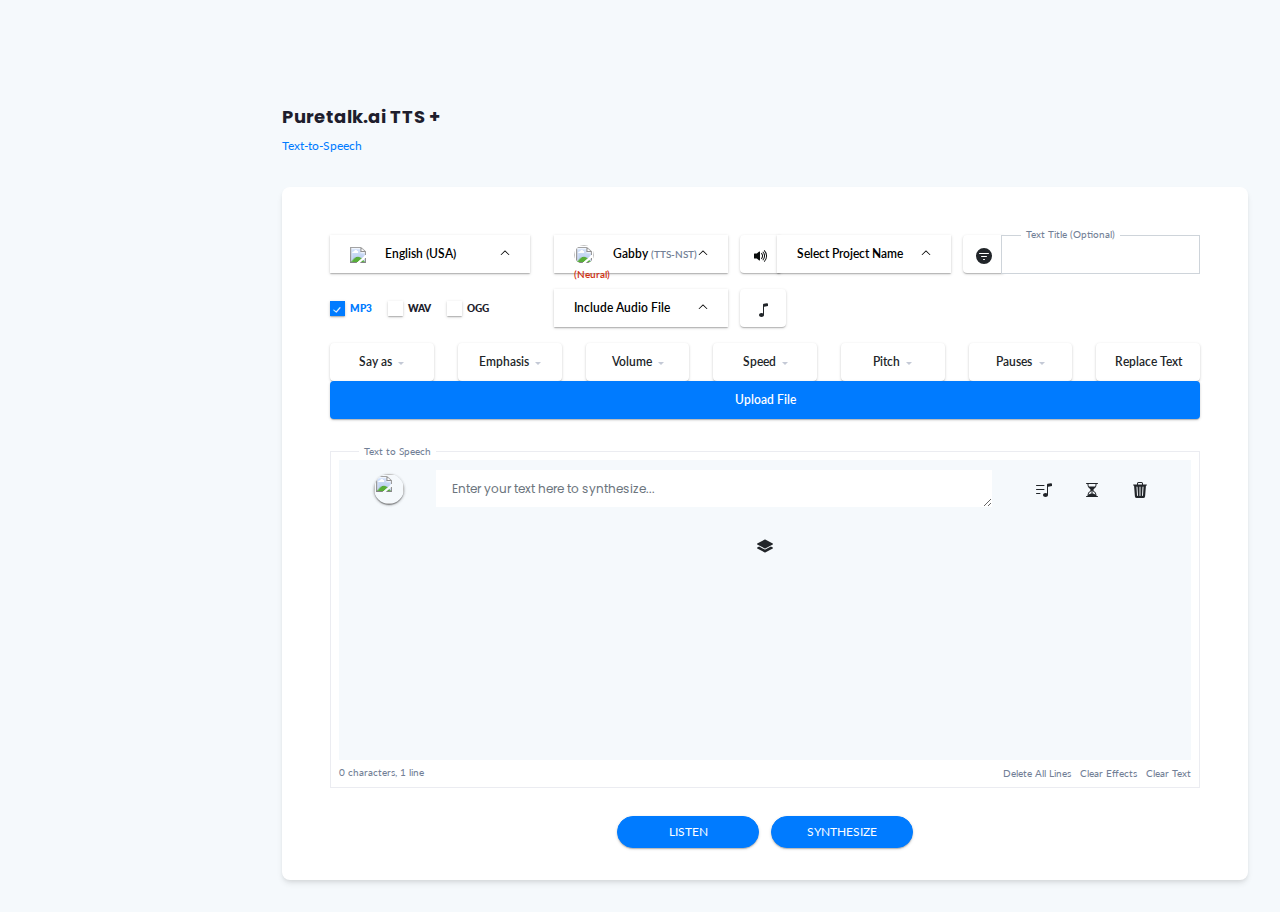
==== public/TTSPlus/index.html @ c362577d "initial" ====
<!DOCTYPE html>
<html lang="en">
<head>
    <!-- METADATA -->
    <meta charset="UTF-8">
    <meta name='viewport' content='width=device-width, initial-scale=1.0, user-scalable=0'>
    <meta content="" name="description">
    <meta content="" name="author">
    <meta name="keywords" content=""/>
    <!-- CSRF TOKEN -->
    <meta name="csrf-token" content="qUGKXiobaPxN3ucP9Ybz4y9eAMRK1Pyp4dkxKnBi">

    <!-- TITLE -->
    <title>TTS NST</title>

    <!--Favicon -->
    <link rel="icon" href="#" type="image/x-icon"/>

    <!-- Animate css -->
    <link rel="stylesheet" href="assets/css/animated.css">

    <!--Sidemenu css -->
    <link rel="stylesheet" href="assets/css/sidemenu.css">

    <!-- P-scroll bar css-->
    <link rel="stylesheet" href="assets/css/p-scrollbar.css">

    <!---Icons css-->
    <link href="#" rel="stylesheet"/>

    <!-- Style css -->
    <link rel="stylesheet" href="assets/css/scale-extreme.css">
    <link rel="stylesheet" href="assets/css/material.css">

    <!-- Data Table CSS -->
    <link rel="stylesheet" href="assets/css/datatables.min.css">

    <!-- Awselect CSS -->
    <link rel="stylesheet" href="assets/css/awselect.min.css">

    <!-- Sweet Alert CSS -->
    <link rel="stylesheet" href="assets/css/sweetalert2.min.css">

    <!-- Style css -->
    <link rel="stylesheet" href="assets/css/app.css">

    <!-- Simplebar css -->
    <link rel="stylesheet" href="assets/css/simplebar.css">

    <!-- Color Skin CSS -->
    <link rel="stylesheet" href="assets/css/color.css">

</head>

<body class="app sidebar-mini">

<!-- LOADER -->
<div id="global-loader">
    <img src="#" alt="loader">
</div>
<!-- END LOADER -->

<!-- PAGE -->
<div class="page">
    <div class="page-main">
        <!-- APP CONTENT -->
        <div class="app-content main-content">

            <div class="side-app">
                <!-- PAGE HEADER -->
                <div class="page-header mt-5-7">
                    <div class="page-leftheader">
                        <h4 class="page-title mb-0">Puretalk.ai TTS +</h4>
                        <ol class="breadcrumb mb-2">
                            <li class="breadcrumb-item active" aria-current="page"><a href="#"> Text-to-Speech</a></li>
                        </ol>
                    </div>
                </div>
                <!-- END PAGE HEADER -->
                <div class="row">
                    <div class="col-lg-12 col-md-12 col-xm-12">
                        <div class="card border-0">
                            <div class="card-body pt-7 pl-7 pr-7 pb-4" id="tts-body-minify">
                                <form id="synthesize-text-form" action="#"
                                      listen="#" method="POST"
                                      enctype="multipart/form-data">
                                    <input type="hidden" name="_token" value="qUGKXiobaPxN3ucP9Ybz4y9eAMRK1Pyp4dkxKnBi">
                                    <div class="row">
                                        <div class="col-md-3 col-sm-12">
                                            <div class="form-group">
                                                <select id="languages" name="language"
                                                        data-placeholder="Pick Your Language:"
                                                        data-callback="language_select">
                                                    <option value="en-US"
                                                            data-img="https://googlewavenet.berkine.space/img/flags/us.svg"
                                                            selected> English (USA)
                                                    </option>
                                                    <option value="fr-FR"
                                                            data-img="https://googlewavenet.berkine.space/img/flags/fr.svg">
                                                        French (France) Coming Soon
                                                    </option>
                                                    <option value="es-ES"
                                                            data-img="https://googlewavenet.berkine.space/img/flags/es.svg">
                                                        Spanish (Spain) Coming Soon
                                                    </option>

                                                </select>
                                            </div>
                                        </div>

                                        <div class="col-md-3 col-sm-12">
                                            <div class="row">
                                                <div class="col-md-10 col-sm-10 pr-0" id="voice-minify">
                                                    <div class="form-group">
                                                        <select id="voices" name="voice"
                                                                data-placeholder="Choose Your Voice:"
                                                                data-callback="voice_select">
                                                            <option value="en-US-Wavenet-C"
                                                                    id="en-US-Wavenet-C"
                                                                    data-img="https://googlewavenet.berkine.space/voices/gcp/avatars/1.jpg"
                                                                    data-id="en-US-Wavenet-C"
                                                                    data-lang="en-US"
                                                                    data-type="neural"
                                                                    data-gender="TTS-NST"
                                                                    data-voice="Gabby"
                                                                    data-url="https://googlewavenet.berkine.space/voices/gcp/caroline-nrl.mp3"

                                                                    selected data-class="">
                                                                Gabby
                                                            </option>
                                                            <!--<option value="sv-SE-Wavenet-D"
                                                                    id="sv-SE-Wavenet-D"
                                                                    data-img="https://googlewavenet.berkine.space/voices/gcp/avatars/7.jpg"
                                                                    data-id="sv-SE-Wavenet-D"
                                                                    data-lang="sv-SE"
                                                                    data-type="neural"
                                                                    data-gender="Female"
                                                                    data-voice="Raisa"
                                                                    data-url="https://googlewavenet.berkine.space/voices/gcp/raisa-nrl.mp3"

                                                                    data-class=" remove-voice ">
                                                                Raisa
                                                            </option> -->
                                                            <!--<option value="sv-SE-Wavenet-E"-->
                                                                  <!--  id="sv-SE-Wavenet-E" -->
                                                                <!--    data-img="https://googlewavenet.berkine.space/voices/gcp/avatars/16.jpg"
                                                                    data-id="sv-SE-Wavenet-E"
                                                                    data-lang="sv-SE"
                                                                    data-type="neural"
                                                                    data-gender="Male"
                                                                    data-voice="Markus"
                                                                    data-url="https://googlewavenet.berkine.space/voices/gcp/markus-nrl.mp3"

                                                                    data-class=" remove-voice "> -->
                                                              <!--  Markus
                                                            </option> -->

                                                        </select>
                                                    </div>
                                                </div>
                                                <div class="col-md-2 col-sm-2" id="preview-box">
                                                    <button class="btn btn-special create-project" type="button"
                                                            onclick="previewPlay(this)" src="" type="audio/mpeg"
                                                            id="preview" data-tippy-content="Preview Selected Voice">
                                                        <svg style="color: #0a0c0d !important;" xmlns="http://www.w3.org/2000/svg" width="16" height="16"
                                                             fill="currentColor" class="bi bi-volume-up-fill"
                                                             viewBox="0 0 16 16">
                                                            <path d="M11.536 14.01A8.473 8.473 0 0 0 14.026 8a8.473 8.473 0 0 0-2.49-6.01l-.708.707A7.476 7.476 0 0 1 13.025 8c0 2.071-.84 3.946-2.197 5.303l.708.707z"/>
                                                            <path d="M10.121 12.596A6.48 6.48 0 0 0 12.025 8a6.48 6.48 0 0 0-1.904-4.596l-.707.707A5.483 5.483 0 0 1 11.025 8a5.483 5.483 0 0 1-1.61 3.89l.706.706z"/>
                                                            <path d="M8.707 11.182A4.486 4.486 0 0 0 10.025 8a4.486 4.486 0 0 0-1.318-3.182L8 5.525A3.489 3.489 0 0 1 9.025 8 3.49 3.49 0 0 1 8 10.475l.707.707zM6.717 3.55A.5.5 0 0 1 7 4v8a.5.5 0 0 1-.812.39L3.825 10.5H1.5A.5.5 0 0 1 1 10V6a.5.5 0 0 1 .5-.5h2.325l2.363-1.89a.5.5 0 0 1 .529-.06z"/>
                                                        </svg>
                                                    </button>
                                                </div>
                                            </div>
                                        </div>

                                        <div class="col-md-3 col-sm-12">
                                            <div class="row">
                                                <div class="col-md-10 col-sm-10 pr-0" id="project-box">
                                                    <div class="form-group">
                                                        <select id="project" name="project"
                                                                data-placeholder="Select Project Name">
                                                            <option value="all"> All Projects</option>

                                                        </select>
                                                    </div>
                                                </div>
                                                <div class="col-md-2 col-sm-2" id="add-project-box">
                                                    <div class="dropdown">
                                                        <button class="btn btn-special create-project" type="button"
                                                                id="add-project"
                                                                data-tippy-content="Create New Project">
                                                            <svg xmlns="http://www.w3.org/2000/svg" width="16"
                                                                 height="16" fill="currentColor"
                                                                 class="bi bi-filter-circle-fill" viewBox="0 0 16 16">
                                                                <path d="M8 16A8 8 0 1 0 8 0a8 8 0 0 0 0 16zM3.5 5h9a.5.5 0 0 1 0 1h-9a.5.5 0 0 1 0-1zM5 8.5a.5.5 0 0 1 .5-.5h5a.5.5 0 0 1 0 1h-5a.5.5 0 0 1-.5-.5zm2 3a.5.5 0 0 1 .5-.5h1a.5.5 0 0 1 0 1h-1a.5.5 0 0 1-.5-.5z"/>
                                                            </svg>
                                                        </button>
                                                    </div>
                                                </div>
                                            </div>
                                        </div>

                                        <div class="col-md-3 col-sm-12">
                                            <div class="input-box mb-0" id="textarea-box">
                                                <input type="text" class="form-control" name="title" id="title">
                                                <label class="input-label">
                                                    <span class="input-label-content input-label-main">Text Title (Optional)</span>
                                                </label>
                                            </div>
                                        </div>
                                    </div>


                                    <div class="row mb-4">
                                        <div class="col-md-3 col-sm-12" id="audio-format-box">
                                            <div id="audio-format" role="radiogroup">
										<span id="mp3-format">
											<div class="radio-control">
												<input type="radio" name="format" class="input-control" id="mp3"
                                                       value="mp3" checked>
												<label for="mp3" class="label-control">MP3</label>
											</div>
										</span>
                                                <span id="wav-format">
											<div class="radio-control">
												<input type="radio" name="format" class="input-control" id="wav"
                                                       value="wav">
												<label for="wav" class="label-control" id="wav-label">WAV</label>
											</div>
										</span>
                                                <span id="ogg-format">
											<div class="radio-control">
												<input type="radio" name="format" class="input-control" id="ogg"
                                                       value="ogg">
												<label for="ogg" class="label-control" id="wav-label">OGG</label>
											</div>
										</span>
                                            </div>
                                        </div>
                                        <div class="col-md-3 col-sm-12">
                                            <div class="row">
                                                <div class="col-md-10 col-sm-10 pr-0" id="voice-minify">
                                                    <div class="form-group">
                                                        <select id="audio-file" data-placeholder="Include Audio File"
                                                                data-callback="audio_select">
                                                            <option value="add_audio_file">Add New Audio File</audio>
                                                            <option value="use_url">Use Direct URL Link</audio>

                                                        </select>
                                                    </div>
                                                </div>
                                                <div class="col-md-2 col-sm-2" id="preview-box">
                                                    <button class="btn btn-special create-project" type="button"
                                                            onclick="previewAudio(this)" src="" id="preview-audio"
                                                            data-tippy-content="Listen Selected Audio File">
                                                        <svg xmlns="http://www.w3.org/2000/svg" width="16" height="16"
                                                             fill="currentColor" class="bi bi-music-note"
                                                             viewBox="0 0 16 16">
                                                            <path d="M9 13c0 1.105-1.12 2-2.5 2S4 14.105 4 13s1.12-2 2.5-2 2.5.895 2.5 2z"/>
                                                            <path fill-rule="evenodd" d="M9 3v10H8V3h1z"/>
                                                            <path d="M8 2.82a1 1 0 0 1 .804-.98l3-.6A1 1 0 0 1 13 2.22V4L8 5V2.82z"/>
                                                        </svg>
                                                    </button>
                                                </div>
                                            </div>
                                        </div>
                                    </div>


                                    <div class="row mb-6">
                                        <div class="col-md col-sm-12 special-buttons">
                                            <div class="dropdown">
                                                <button class="btn btn-special dropdown-toggle" type="button" id="sayAs"
                                                        data-toggle="dropdown" aria-haspopup="true"
                                                        aria-expanded="false">
                                                    Say as
                                                </button>
                                                <div class="dropdown-menu" aria-labelledby="sayAs">
                                                    <button class="dropdown-item" type="button" id="">
                                                        Characters
                                                    </button>
                                                    <button class="dropdown-item" type="button" id="">
                                                        Spell Out
                                                    </button>
                                                    <button class="dropdown-item" type="button" id="">
                                                        Cardinal
                                                    </button>
                                                    <button class="dropdown-item" type="button" id="">
                                                        Ordinal
                                                    </button>
                                                    <button class="dropdown-item" type="button" id="">
                                                        Fraction
                                                    </button>
                                                    <button class="dropdown-item" type="button" id="">Unit
                                                    </button>
                                                    <button class="dropdown-item" type="button" id="">Time
                                                    </button>
                                                    <button class="dropdown-item" type="button" id="">Date
                                                    </button>
                                                    <button class="dropdown-item" type="button" id="">
                                                        Beep Out
                                                    </button>
                                                    <button class="dropdown-item" type="button" id="">
                                                        Telephone
                                                    </button>
                                                </div>
                                            </div>
                                        </div>
                                        <div class="col-md col-sm-12 special-buttons">
                                            <div class="dropdown">
                                                <button class="btn btn-special dropdown-toggle" type="button"
                                                        id="emphasis" data-toggle="dropdown" aria-haspopup="true"
                                                        aria-expanded="false">
                                                    Emphasis
                                                </button>
                                                <div class="dropdown-menu" aria-labelledby="emphasis">
                                                    <button class="dropdown-item" type="button" id="">
                                                        Reduced
                                                    </button>
                                                    <button class="dropdown-item" type="button" id="">
                                                        Moderate
                                                    </button>
                                                    <button class="dropdown-item" type="button" id="">
                                                        Strong
                                                    </button>
                                                </div>
                                            </div>
                                        </div>
                                        <div class="col-md col-sm-12 special-buttons">
                                            <div class="dropdown">
                                                <button class="btn btn-special dropdown-toggle" type="button"
                                                        id="volume" data-toggle="dropdown" aria-haspopup="true"
                                                        aria-expanded="false">
                                                    Volume
                                                </button>
                                                <div class="dropdown-menu" aria-labelledby="volume">
                                                    <button class="dropdown-item" type="button">
                                                        Silent
                                                    </button>
                                                    <button class="dropdown-item" type="button">
                                                        x-Soft
                                                    </button>
                                                    <button class="dropdown-item" type="button">Soft
                                                    </button>
                                                    <button class="dropdown-item" type="button">
                                                        Medium
                                                    </button>
                                                    <button class="dropdown-item" type="button">Loud
                                                    </button>
                                                    <button class="dropdown-item" type="button">
                                                        x-Loud
                                                    </button>
                                                </div>
                                            </div>
                                        </div>
                                        <div class="col-md col-sm-12 special-buttons">
                                            <div class="dropdown">
                                                <button class="btn btn-special dropdown-toggle" type="button" id="speed"
                                                        data-toggle="dropdown" aria-haspopup="true"
                                                        aria-expanded="false">
                                                    Speed
                                                </button>
                                                <div class="dropdown-menu" aria-labelledby="speed">
                                                    <button class="dropdown-item" type="button">
                                                        x-Slow
                                                    </button>
                                                    <button class="dropdown-item" type="button">Slow
                                                    </button>
                                                    <button class="dropdown-item" type="button">
                                                        Medium
                                                    </button>
                                                    <button class="dropdown-item" type="button">Fast
                                                    </button>
                                                    <button class="dropdown-item" type="button">
                                                        x-Fast
                                                    </button>
                                                </div>
                                            </div>
                                        </div>
                                        <div class="col-md col-sm-12 special-buttons">
                                            <div class="dropdown">
                                                <button class="btn btn-special dropdown-toggle" type="button" id="pitch"
                                                        data-toggle="dropdown" aria-haspopup="true"
                                                        aria-expanded="false">
                                                    Pitch
                                                </button>
                                                <div class="dropdown-menu" aria-labelledby="pitch">
                                                    <button class="dropdown-item" type="button">x-Low
                                                    </button>
                                                    <button class="dropdown-item" type="button">Low
                                                    </button>
                                                    <button class="dropdown-item" type="button">
                                                        Medium
                                                    </button>
                                                    <button class="dropdown-item" type="button">High
                                                    </button>
                                                    <button class="dropdown-item" type="button">
                                                        x-High
                                                    </button>
                                                </div>
                                            </div>
                                        </div>
                                        <div class="col-md col-sm-12 special-buttons">
                                            <div class="dropdown">
                                                <button class="btn btn-special dropdown-toggle" type="button" id="pause"
                                                        data-toggle="dropdown" aria-haspopup="true"
                                                        aria-expanded="false">
                                                    Pauses
                                                </button>
                                                <div class="dropdown-menu" aria-labelledby="pause">
                                                    <button class="dropdown-item" type="button">0
                                                        second
                                                    </button>
                                                    <button class="dropdown-item" type="button">1
                                                        second
                                                    </button>
                                                    <button class="dropdown-item" type="button">2
                                                        seconds
                                                    </button>
                                                    <button class="dropdown-item" type="button">3
                                                        seconds
                                                    </button>
                                                    <button class="dropdown-item" type="button">4
                                                        seconds
                                                    </button>
                                                    <button class="dropdown-item" type="button">5
                                                        seconds
                                                    </button>
                                                    <button class="dropdown-item" type="button">6
                                                        seconds
                                                    </button>
                                                    <button class="dropdown-item" type="button">7
                                                        seconds
                                                    </button>
                                                    <button class="dropdown-item" type="button">8
                                                        seconds
                                                    </button>
                                                    <button class="dropdown-item" type="button">9
                                                        seconds
                                                    </button>
                                                    <button class="dropdown-item" type="button">10
                                                        seconds
                                                    </button>
                                                    <button class="dropdown-item" type="button">
                                                        Paragraph
                                                    </button>
                                                    <button class="dropdown-item" type="button">
                                                        Sentence
                                                    </button>
                                                </div>
                                            </div>
                                        </div>
                                        <div class="col-md col-sm-12 special-buttons">
                                            <div class="dropdown">
                                                <button class="btn btn-special" type="button" id="null">Replace Text
                                                </button>
                                            </div>
                                        </div>
                                        <div class="col-md col-sm-12 special-buttons" id="upload-file">
                                            <div class="dropdown">
                                                <button class="btn btn-special" type="button" onclick="readFile();"
                                                        id="read-file">Upload File
                                                </button>
                                            </div>
                                        </div>
                                    </div>


                                    <div class="row">
                                        <div class="col-md-12">
                                            <div id="textarea-outer-box" class="p-2">
                                                <label class="input-label">
                                                    <span class="input-label-content input-label-main">Text to Speech</span>
                                                </label>
                                                <div id="textarea-container">
                                                    <div id="textarea-row-box">
                                                        <div class="textarea-row" id="maintextarea">
                                                            <div class="textarea-voice">
                                                                <div class="ml-1 mt-1 voicee">
                                                                    <img src="" id="ZZZOOOVVVIMG" data-tippy-content="">
                                                                </div>
                                                            </div>
                                                            <div class="textarea-text">
                                                                <textarea class="form-control textarea"
                                                                          name="textarea[]" id="ZZZOOOVVVZ"
                                                                          data-voice="" onkeyup="countCharacters();"
                                                                          onmousedown="mouseDown(this);" rows="1"
                                                                          placeholder="Enter your text here to synthesize..."
                                                                          maxlength="5000"></textarea>
                                                            </div>
                                                            <div class="textarea-actions">
                                                                <div class="textarea-buttons">
                                                                    <button class="btn buttons synthesizeText"
                                                                            id="ZZZOOOVVVL"
                                                                            onclick="listenRow(this); return false;"
                                                                            data-tippy-content="Listen Text">
                                                                        <svg xmlns="http://www.w3.org/2000/svg"
                                                                             width="16" height="16" fill="currentColor"
                                                                             class="bi bi-music-note-list"
                                                                             viewBox="0 0 16 16">
                                                                            <path d="M12 13c0 1.105-1.12 2-2.5 2S7 14.105 7 13s1.12-2 2.5-2 2.5.895 2.5 2z"/>
                                                                            <path fill-rule="evenodd"
                                                                                  d="M12 3v10h-1V3h1z"/>
                                                                            <path d="M11 2.82a1 1 0 0 1 .804-.98l3-.6A1 1 0 0 1 16 2.22V4l-5 1V2.82z"/>
                                                                            <path fill-rule="evenodd"
                                                                                  d="M0 11.5a.5.5 0 0 1 .5-.5H4a.5.5 0 0 1 0 1H.5a.5.5 0 0 1-.5-.5zm0-4A.5.5 0 0 1 .5 7H8a.5.5 0 0 1 0 1H.5a.5.5 0 0 1-.5-.5zm0-4A.5.5 0 0 1 .5 3H8a.5.5 0 0 1 0 1H.5a.5.5 0 0 1-.5-.5z"/>
                                                                        </svg>
                                                                    </button>
                                                                    <button class="btn buttons addPause" id="ZZZOOOVVVP"
                                                                            onclick="addPause(this); return false;"
                                                                            data-tippy-content="Add Pause After Text">
                                                                        <svg xmlns="http://www.w3.org/2000/svg"
                                                                             width="16" height="16" fill="currentColor"
                                                                             class="bi bi-hourglass-split"
                                                                             viewBox="0 0 16 16">
                                                                            <path d="M2.5 15a.5.5 0 1 1 0-1h1v-1a4.5 4.5 0 0 1 2.557-4.06c.29-.139.443-.377.443-.59v-.7c0-.213-.154-.451-.443-.59A4.5 4.5 0 0 1 3.5 3V2h-1a.5.5 0 0 1 0-1h11a.5.5 0 0 1 0 1h-1v1a4.5 4.5 0 0 1-2.557 4.06c-.29.139-.443.377-.443.59v.7c0 .213.154.451.443.59A4.5 4.5 0 0 1 12.5 13v1h1a.5.5 0 0 1 0 1h-11zm2-13v1c0 .537.12 1.045.337 1.5h6.326c.216-.455.337-.963.337-1.5V2h-7zm3 6.35c0 .701-.478 1.236-1.011 1.492A3.5 3.5 0 0 0 4.5 13s.866-1.299 3-1.48V8.35zm1 0v3.17c2.134.181 3 1.48 3 1.48a3.5 3.5 0 0 0-1.989-3.158C8.978 9.586 8.5 9.052 8.5 8.351z"/>
                                                                        </svg>
                                                                    </button>
                                                                    <button type="button" class="btn buttons deleteText"
                                                                            id="ZZZOOOVVVDEL"
                                                                            onclick="deleteRow(this); return false;"
                                                                            data-tippy-content="Delete This Text Block">
                                                                        <svg xmlns="http://www.w3.org/2000/svg"
                                                                             width="16" height="16" fill="currentColor"
                                                                             class="bi bi-trash3-fill"
                                                                             viewBox="0 0 16 16">
                                                                            <path d="M11 1.5v1h3.5a.5.5 0 0 1 0 1h-.538l-.853 10.66A2 2 0 0 1 11.115 16h-6.23a2 2 0 0 1-1.994-1.84L2.038 3.5H1.5a.5.5 0 0 1 0-1H5v-1A1.5 1.5 0 0 1 6.5 0h3A1.5 1.5 0 0 1 11 1.5Zm-5 0v1h4v-1a.5.5 0 0 0-.5-.5h-3a.5.5 0 0 0-.5.5ZM4.5 5.029l.5 8.5a.5.5 0 1 0 .998-.06l-.5-8.5a.5.5 0 1 0-.998.06Zm6.53-.528a.5.5 0 0 0-.528.47l-.5 8.5a.5.5 0 0 0 .998.058l.5-8.5a.5.5 0 0 0-.47-.528ZM8 4.5a.5.5 0 0 0-.5.5v8.5a.5.5 0 0 0 1 0V5a.5.5 0 0 0-.5-.5Z"/>
                                                                        </svg>
                                                                    </button>
                                                                </div>
                                                            </div>
                                                        </div>
                                                    </div>
                                                    <div class="textarea-add text-center mt-2">
                                                        <button class="btn" id="addTextRow"
                                                                data-tippy-content="Add New Text Block">
                                                            <!--                                                            <i class="fa-solid fa-layer-plus"></i>-->
                                                            <svg xmlns="http://www.w3.org/2000/svg" width="16"
                                                                 height="16" fill="currentColor"
                                                                 class="bi bi-layers-fill" viewBox="0 0 16 16">
                                                                <path d="M7.765 1.559a.5.5 0 0 1 .47 0l7.5 4a.5.5 0 0 1 0 .882l-7.5 4a.5.5 0 0 1-.47 0l-7.5-4a.5.5 0 0 1 0-.882l7.5-4z"/>
                                                                <path d="m2.125 8.567-1.86.992a.5.5 0 0 0 0 .882l7.5 4a.5.5 0 0 0 .47 0l7.5-4a.5.5 0 0 0 0-.882l-1.86-.992-5.17 2.756a1.5 1.5 0 0 1-1.41 0l-5.17-2.756z"/>
                                                            </svg>
                                                        </button>
                                                    </div>
                                                </div>
                                                <div id="textarea-settings">
                                                    <div class="character-counter">
                                                        <span id="">0 characters, 1 line</span>
                                                    </div>

                                                    <div class="clear-button">
                                                        <button type="button" id="delete-all-lines">Delete All Lines
                                                        </button>
                                                        <button type="button" id="clear-effects">Clear Effects</button>
                                                        <button type="button" id="clear-text">Clear Text</button>
                                                    </div>
                                                </div>
                                            </div>
                                        </div>
                                    </div>

                                    <div class="mt-5 text-center" id="waveform-box">
                                        <div class="row">
                                            <div class="col-sm-12">
                                                <div id="waveform"></div>
                                                <div id="wave-timeline"></div>
                                            </div>

                                            <div class="col-sm-12">
                                                <div id="controls" class="mt-4 mb-3">
                                                    <button id="backwardBtn" class="result-play result-play-sm mr-2"><i
                                                            class="fa fa-backward"></i></button>
                                                    <button id="playBtn" class="result-play result-play-sm mr-2"><i
                                                            class="fa fa-play"></i></button>
                                                    <button id="stopBtn" class="result-play result-play-sm mr-2"><i
                                                            class="fa fa-stop"></i></button>
                                                    <button id="forwardBtn" class="result-play result-play-sm mr-2"><i
                                                            class="fa fa-forward"></i></button>
                                                    <a id="downloadBtn" class="result-play result-play-sm" href=""
                                                       download><i class="fa fa-download"></i></a>
                                                </div>
                                            </div>
                                        </div>
                                    </div>

                                    <div class="card-footer border-0 text-center mt-3">
                                        <span id="processing"><img
                                                src="https://googlewavenet.berkine.space/img/svgs/processing.svg"
                                                alt=""></span>
                                        <button type="button" class="btn btn-primary main-action-button mr-2"
                                                id="">Listen
                                        </button>
                                        <button type="button" class="btn btn-primary main-action-button"
                                                id="">Synthesize
                                        </button>
                                    </div>

                                </form>

                            </div>
                        </div>
                    </div>
                </div>
            </div>


        </div>
    </div>
    <!-- END APP CONTENT -->
</div>
</div><!-- END PAGE -->

<!-- Jquery js-->
<script src="assets/js/jquery-3.6.0.min.js"></script>


<!-- Bootstrap4 js-->
<script src="https://googlewavenet.berkine.space/plugins/bootstrap/popper.min.js"></script>
<script src="assets/js/bootstrap.min.js"></script>


<!--Sidemenu js-->
<script src="assets/js/sidemenu.js"></script>


<!-- P-scroll js-->
<script src="assets/js/p-scrollbar.js"></script>
<script src="assets/js/p-scroll.js"></script>


<!-- Green Audio Players JS -->
<!--<script src="assets/js/green-audio-player.js"></script>-->
<!--<script src="assets/js/audio-player.js"></script>-->
<script src="assets/js/wavesurfer.min.js"></script>
<script src="assets/js/wavesurfer.cursor.min.js"></script>
<script src="assets/js/wavesurfer.timeline.min.js"></script>


<!-- Data Tables JS -->
<script src="assets/js/datatables.min.js"></script>


<!-- Awselect JS -->
<script src="assets/js/awselect-custom.js"></script>
<script src="assets/js/sweetalert2.all.min.js"></script>
<script src="assets/js/dashboard.js"></script>
<script src="assets/js/awselect.js"></script>
<script type="text/javascript">
    $(function () {

        "use strict";

        function format(d) {
            // `d` is the original data object for the row
            return '<div class="slider">' +
                '<table class="details-table">' +
                '<tr>' +
                '<td class="details-title" width="10%">Title:</td>' +
                '<td>' + ((d.title == null) ? '' : d.title) + '</td>' +
                '</tr>' +
                '<tr>' +
                '<td class="details-title" width="10%">Text Clean:</td>' +
                '<td>' + d.text + '</td>' +
                '</tr>' +
                '<tr>' +
                '<td class="details-title" width="10%">Text Raw:</td>' +
                '<td>' + d.text_raw + '</td>' +
                '</tr>' +
                '<tr>' +
                '<td class="details-result" width="10%">Synthesized Result:</td>' +
                '<td><audio controls preload="none">' +
                '<source src="' + d.result + '" type="' + d.audio_type + '">' +
                '</audio></td>' +
                '</tr>' +
                '</table>' +
                '</div>';
        }


        // INITILIZE DATATABLE
        var table = $('#resultTable').DataTable({
            "lengthMenu": [[25, 50, 100, -1], [25, 50, 100, "All"]],
            responsive: {
                details: {type: 'column'}
            },
            colReorder: true,
            language: {
                "emptyTable": "<div><img id='no-results-img' src='#'><br>No synthesized text results yet</div>",
                search: "<i class='fa fa-search search-icon'></i>",
                lengthMenu: '_MENU_ ',
                paginate: {
                    first: '<i class="fa fa-angle-double-left"></i>',
                    last: '<i class="fa fa-angle-double-right"></i>',
                    previous: '<i class="fa fa-angle-left"></i>',
                    next: '<i class="fa fa-angle-right"></i>'
                }
            },
            pagingType: 'full_numbers',
            processing: true,
            serverSide: true,
            ajax: "https://googlewavenet.berkine.space/user/tts",
            columns: [{
                "className": 'details-control',
                "orderable": false,
                "searchable": false,
                "data": null,
                "defaultContent": ''
            },
                {
                    data: 'created-on',
                    name: 'created-on',
                    orderable: true,
                    searchable: true
                },
                {
                    data: 'custom-language',
                    name: 'custom-language',
                    orderable: true,
                    searchable: true
                },
                {
                    data: 'voice',
                    name: 'voice',
                    orderable: true,
                    searchable: true
                },
                {
                    data: 'gender',
                    name: 'gender',
                    orderable: true,
                    searchable: true
                },
                {
                    data: 'custom-voice-type',
                    name: 'custom-voice-type',
                    orderable: true,
                    searchable: true
                },
                {
                    data: 'single',
                    name: 'single',
                    orderable: true,
                    searchable: true
                },
                {
                    data: 'download',
                    name: 'download',
                    orderable: true,
                    searchable: true
                },
                {
                    data: 'result_ext',
                    name: 'result_ext',
                    orderable: true,
                    searchable: true
                },
                {
                    data: 'characters',
                    name: 'characters',
                    orderable: true,
                    searchable: true
                },
                {
                    data: 'project',
                    name: 'project',
                    orderable: true,
                    searchable: true
                },
                {
                    data: 'actions',
                    name: 'actions',
                    orderable: false,
                    searchable: false
                },
            ]
        });


        $('#resultTable tbody').on('click', 'td.details-control', function () {
            var tr = $(this).closest('tr');
            var row = table.row(tr);

            if (row.child.isShown()) {
                // This row is already open - close it
                $('div.slider', row.child()).slideUp(function () {
                    row.child.hide();
                    tr.removeClass('shown');
                });
            } else {
                // Open this row
                row.child(format(row.data()), 'no-padding').show();
                tr.addClass('shown');

                $('div.slider', row.child()).slideDown();
            }
        });


        let user_voice = "en-US-Wavenet-C";
        voice_select(user_voice);


        // CREATE NEW PROJECT
        $(document).on('click', '#add-project', function (e) {

            e.preventDefault();

            Swal.fire({
                title: 'Create New Project',
                showCancelButton: true,
                confirmButtonText: 'Create',
                reverseButtons: true,
                closeOnCancel: true,
                input: 'text',
            }).then((result) => {
                if (result.value) {
                    var formData = new FormData();
                    formData.append("new-project", result.value);
                    $.ajax({
                        headers: {'X-CSRF-TOKEN': $('meta[name="csrf-token"]').attr('content')},
                        method: 'post',
                        url: 'project',
                        data: formData,
                        processData: false,
                        contentType: false,
                        success: function (data) {
                            if (data['status'] == 'success') {
                                Swal.fire('Project Created', 'New project has been successfully created', 'success');
                                location.reload();
                            } else {
                                Swal.fire('Project Creation Error', data['message'], 'error');
                            }
                        },
                        error: function (data) {
                            Swal.fire({type: 'error', title: 'Oops...', text: 'Something went wrong!'})
                        }
                    })
                } else if (result.dismiss !== Swal.DismissReason.cancel) {
                    Swal.fire('No Project Name Entered', 'Make sure to provide a new project name before creating', 'error')
                }
            })
        });


        // DELETE SYNTHESIZE RESULT
        $(document).on('click', '.deleteResultButton', function (e) {

            e.preventDefault();

            Swal.fire({
                title: 'Confirm Result Deletion',
                text: 'It will permanently delete this synthesize result',
                icon: 'warning',
                showCancelButton: true,
                confirmButtonText: 'Delete',
                reverseButtons: true,
            }).then((result) => {
                if (result.isConfirmed) {
                    var formData = new FormData();
                    formData.append("id", $(this).attr('id'));
                    $.ajax({
                        headers: {'X-CSRF-TOKEN': $('meta[name="csrf-token"]').attr('content')},
                        method: 'post',
                        url: 'tts/delete',
                        data: formData,
                        processData: false,
                        contentType: false,
                        success: function (data) {
                            if (data == 'success') {
                                Swal.fire('Result Deleted', 'Synthesize result has been successfully deleted', 'success');
                                $("#resultTable").DataTable().ajax.reload();
                            } else {
                                Swal.fire('Delete Failed', 'There was an error while deleting this result', 'error');
                            }
                        },
                        error: function (data) {
                            Swal.fire({type: 'error', title: 'Oops...', text: 'Something went wrong!'})
                        }
                    })
                }
            })
        });

    });
</script>

<!-- Simplebar JS -->
<script src="assets/js/simplebar.min.js"></script>


<!-- Flash JS -->
<script src="assets/js/flash.min.js"></script>


<!-- Tippy css -->
<script src="https://googlewavenet.berkine.space/plugins/tippy/popper.min.js"></script>
<!--<script src="assets/js/popper.min.js"></script>-->
<script src="assets/js/tippy-bundle.umd.min.js"></script>


<!-- Custom js-->
<script src="assets/js/custom.js"></script>


</body>
</html>
---- public/TTSPlus/assets/css/animated.css ----
@charset "UTF-8";


.animated {
    -webkit-animation-duration: .3s;
    animation-duration: .3s;
    -webkit-animation-fill-mode: both;
    animation-fill-mode: both
}

.animated.infinite {
    -webkit-animation-iteration-count: infinite;
    animation-iteration-count: infinite
}

.animated.hinge {
    -webkit-animation-duration: 2s;
    animation-duration: 2s
}

.animated.bounceIn,
.animated.bounceOut,
.animated.flipOutX,
.animated.flipOutY {
    -webkit-animation-duration: .75s;
    animation-duration: .75s
}

@-webkit-keyframes bounce {

    20%,
    53%,
    80%,
    from,
    to {
        -webkit-animation-timing-function: cubic-bezier(0.215, .61, .355, 1);
        animation-timing-function: cubic-bezier(0.215, .61, .355, 1);
        -webkit-transform: translate3d(0, 0, 0);
        transform: translate3d(0, 0, 0)
    }

    40%,
    43% {
        -webkit-animation-timing-function: cubic-bezier(0.755, .050, .855, .060);
        animation-timing-function: cubic-bezier(0.755, .050, .855, .060);
        -webkit-transform: translate3d(0, -30px, 0);
        transform: translate3d(0, -30px, 0)
    }

    70% {
        -webkit-animation-timing-function: cubic-bezier(0.755, .050, .855, .060);
        animation-timing-function: cubic-bezier(0.755, .050, .855, .060);
        -webkit-transform: translate3d(0, -15px, 0);
        transform: translate3d(0, -15px, 0)
    }

    90% {
        -webkit-transform: translate3d(0, -4px, 0);
        transform: translate3d(0, -4px, 0)
    }
}

@keyframes bounce {

    20%,
    53%,
    80%,
    from,
    to {
        -webkit-animation-timing-function: cubic-bezier(0.215, .61, .355, 1);
        animation-timing-function: cubic-bezier(0.215, .61, .355, 1);
        -webkit-transform: translate3d(0, 0, 0);
        transform: translate3d(0, 0, 0)
    }

    40%,
    43% {
        -webkit-animation-timing-function: cubic-bezier(0.755, .050, .855, .060);
        animation-timing-function: cubic-bezier(0.755, .050, .855, .060);
        -webkit-transform: translate3d(0, -30px, 0);
        transform: translate3d(0, -30px, 0)
    }

    70% {
        -webkit-animation-timing-function: cubic-bezier(0.755, .050, .855, .060);
        animation-timing-function: cubic-bezier(0.755, .050, .855, .060);
        -webkit-transform: translate3d(0, -15px, 0);
        transform: translate3d(0, -15px, 0)
    }

    90% {
        -webkit-transform: translate3d(0, -4px, 0);
        transform: translate3d(0, -4px, 0)
    }
}

.bounce {
    -webkit-animation-name: bounce;
    animation-name: bounce;
    -webkit-transform-origin: center bottom;
    transform-origin: center bottom
}

@-webkit-keyframes flash {

    50%,
    from,
    to {
        opacity: 1
    }

    25%,
    75% {
        opacity: 0
    }
}

@keyframes flash {

    50%,
    from,
    to {
        opacity: 1
    }

    25%,
    75% {
        opacity: 0
    }
}

.flash {
    -webkit-animation-name: flash;
    animation-name: flash
}


@-webkit-keyframes rubberBand {
    from {
        -webkit-transform: scale3d(1, 1, 1);
        transform: scale3d(1, 1, 1)
    }

    30% {
        -webkit-transform: scale3d(1.25, .75, 1);
        transform: scale3d(1.25, .75, 1)
    }

    40% {
        -webkit-transform: scale3d(0.75, 1.25, 1);
        transform: scale3d(0.75, 1.25, 1)
    }

    50% {
        -webkit-transform: scale3d(1.15, .85, 1);
        transform: scale3d(1.15, .85, 1)
    }

    65% {
        -webkit-transform: scale3d(.95, 1.05, 1);
        transform: scale3d(.95, 1.05, 1)
    }

    75% {
        -webkit-transform: scale3d(1.05, .95, 1);
        transform: scale3d(1.05, .95, 1)
    }

    to {
        -webkit-transform: scale3d(1, 1, 1);
        transform: scale3d(1, 1, 1)
    }
}

@keyframes rubberBand {
    from {
        -webkit-transform: scale3d(1, 1, 1);
        transform: scale3d(1, 1, 1)
    }

    30% {
        -webkit-transform: scale3d(1.25, .75, 1);
        transform: scale3d(1.25, .75, 1)
    }

    40% {
        -webkit-transform: scale3d(0.75, 1.25, 1);
        transform: scale3d(0.75, 1.25, 1)
    }

    50% {
        -webkit-transform: scale3d(1.15, .85, 1);
        transform: scale3d(1.15, .85, 1)
    }

    65% {
        -webkit-transform: scale3d(.95, 1.05, 1);
        transform: scale3d(.95, 1.05, 1)
    }

    75% {
        -webkit-transform: scale3d(1.05, .95, 1);
        transform: scale3d(1.05, .95, 1)
    }

    to {
        -webkit-transform: scale3d(1, 1, 1);
        transform: scale3d(1, 1, 1)
    }
}

.rubberBand {
    -webkit-animation-name: rubberBand;
    animation-name: rubberBand
}

@-webkit-keyframes shake {

    from,
    to {
        -webkit-transform: translate3d(0, 0, 0);
        transform: translate3d(0, 0, 0)
    }

    10%,
    30%,
    50%,
    70%,
    90% {
        -webkit-transform: translate3d(-10px, 0, 0);
        transform: translate3d(-10px, 0, 0)
    }

    20%,
    40%,
    60%,
    80% {
        -webkit-transform: translate3d(10px, 0, 0);
        transform: translate3d(10px, 0, 0)
    }
}

@keyframes shake {

    from,
    to {
        -webkit-transform: translate3d(0, 0, 0);
        transform: translate3d(0, 0, 0)
    }

    10%,
    30%,
    50%,
    70%,
    90% {
        -webkit-transform: translate3d(-10px, 0, 0);
        transform: translate3d(-10px, 0, 0)
    }

    20%,
    40%,
    60%,
    80% {
        -webkit-transform: translate3d(10px, 0, 0);
        transform: translate3d(10px, 0, 0)
    }
}

.shake {
    -webkit-animation-name: shake;
    animation-name: shake
}

@-webkit-keyframes swing {
    20% {
        -webkit-transform: rotate3d(0, 0, 1, 15deg);
        transform: rotate3d(0, 0, 1, 15deg)
    }

    40% {
        -webkit-transform: rotate3d(0, 0, 1, -10deg);
        transform: rotate3d(0, 0, 1, -10deg)
    }

    60% {
        -webkit-transform: rotate3d(0, 0, 1, 5deg);
        transform: rotate3d(0, 0, 1, 5deg)
    }

    80% {
        -webkit-transform: rotate3d(0, 0, 1, -5deg);
        transform: rotate3d(0, 0, 1, -5deg)
    }

    to {
        -webkit-transform: rotate3d(0, 0, 1, 0deg);
        transform: rotate3d(0, 0, 1, 0deg)
    }
}

@keyframes swing {
    20% {
        -webkit-transform: rotate3d(0, 0, 1, 15deg);
        transform: rotate3d(0, 0, 1, 15deg)
    }

    40% {
        -webkit-transform: rotate3d(0, 0, 1, -10deg);
        transform: rotate3d(0, 0, 1, -10deg)
    }

    60% {
        -webkit-transform: rotate3d(0, 0, 1, 5deg);
        transform: rotate3d(0, 0, 1, 5deg)
    }

    80% {
        -webkit-transform: rotate3d(0, 0, 1, -5deg);
        transform: rotate3d(0, 0, 1, -5deg)
    }

    to {
        -webkit-transform: rotate3d(0, 0, 1, 0deg);
        transform: rotate3d(0, 0, 1, 0deg)
    }
}

.swing {
    -webkit-transform-origin: top center;
    transform-origin: top center;
    -webkit-animation-name: swing;
    animation-name: swing
}

@-webkit-keyframes tada {
    from {
        -webkit-transform: scale3d(1, 1, 1);
        transform: scale3d(1, 1, 1)
    }

    10%,
    20% {
        -webkit-transform: scale3d(.9, .9, .9) rotate3d(0, 0, 1, -3deg);
        transform: scale3d(.9, .9, .9) rotate3d(0, 0, 1, -3deg)
    }

    30%,
    50%,
    70%,
    90% {
        -webkit-transform: scale3d(1.1, 1.1, 1.1) rotate3d(0, 0, 1, 3deg);
        transform: scale3d(1.1, 1.1, 1.1) rotate3d(0, 0, 1, 3deg)
    }

    40%,
    60%,
    80% {
        -webkit-transform: scale3d(1.1, 1.1, 1.1) rotate3d(0, 0, 1, -3deg);
        transform: scale3d(1.1, 1.1, 1.1) rotate3d(0, 0, 1, -3deg)
    }

    to {
        -webkit-transform: scale3d(1, 1, 1);
        transform: scale3d(1, 1, 1)
    }
}

@keyframes tada {
    from {
        -webkit-transform: scale3d(1, 1, 1);
        transform: scale3d(1, 1, 1)
    }

    10%,
    20% {
        -webkit-transform: scale3d(.9, .9, .9) rotate3d(0, 0, 1, -3deg);
        transform: scale3d(.9, .9, .9) rotate3d(0, 0, 1, -3deg)
    }

    30%,
    50%,
    70%,
    90% {
        -webkit-transform: scale3d(1.1, 1.1, 1.1) rotate3d(0, 0, 1, 3deg);
        transform: scale3d(1.1, 1.1, 1.1) rotate3d(0, 0, 1, 3deg)
    }

    40%,
    60%,
    80% {
        -webkit-transform: scale3d(1.1, 1.1, 1.1) rotate3d(0, 0, 1, -3deg);
        transform: scale3d(1.1, 1.1, 1.1) rotate3d(0, 0, 1, -3deg)
    }

    to {
        -webkit-transform: scale3d(1, 1, 1);
        transform: scale3d(1, 1, 1)
    }
}

.tada {
    -webkit-animation-name: tada;
    animation-name: tada
}

@-webkit-keyframes wobble {
    from {
        -webkit-transform: none;
        transform: none
    }

    15% {
        -webkit-transform: translate3d(-25%, 0, 0) rotate3d(0, 0, 1, -5deg);
        transform: translate3d(-25%, 0, 0) rotate3d(0, 0, 1, -5deg)
    }

    30% {
        -webkit-transform: translate3d(20%, 0, 0) rotate3d(0, 0, 1, 3deg);
        transform: translate3d(20%, 0, 0) rotate3d(0, 0, 1, 3deg)
    }

    45% {
        -webkit-transform: translate3d(-15%, 0, 0) rotate3d(0, 0, 1, -3deg);
        transform: translate3d(-15%, 0, 0) rotate3d(0, 0, 1, -3deg)
    }

    60% {
        -webkit-transform: translate3d(10%, 0, 0) rotate3d(0, 0, 1, 2deg);
        transform: translate3d(10%, 0, 0) rotate3d(0, 0, 1, 2deg)
    }

    75% {
        -webkit-transform: translate3d(-5%, 0, 0) rotate3d(0, 0, 1, -1deg);
        transform: translate3d(-5%, 0, 0) rotate3d(0, 0, 1, -1deg)
    }

    to {
        -webkit-transform: none;
        transform: none
    }
}

@keyframes wobble {
    from {
        -webkit-transform: none;
        transform: none
    }

    15% {
        -webkit-transform: translate3d(-25%, 0, 0) rotate3d(0, 0, 1, -5deg);
        transform: translate3d(-25%, 0, 0) rotate3d(0, 0, 1, -5deg)
    }

    30% {
        -webkit-transform: translate3d(20%, 0, 0) rotate3d(0, 0, 1, 3deg);
        transform: translate3d(20%, 0, 0) rotate3d(0, 0, 1, 3deg)
    }

    45% {
        -webkit-transform: translate3d(-15%, 0, 0) rotate3d(0, 0, 1, -3deg);
        transform: translate3d(-15%, 0, 0) rotate3d(0, 0, 1, -3deg)
    }

    60% {
        -webkit-transform: translate3d(10%, 0, 0) rotate3d(0, 0, 1, 2deg);
        transform: translate3d(10%, 0, 0) rotate3d(0, 0, 1, 2deg)
    }

    75% {
        -webkit-transform: translate3d(-5%, 0, 0) rotate3d(0, 0, 1, -1deg);
        transform: translate3d(-5%, 0, 0) rotate3d(0, 0, 1, -1deg)
    }

    to {
        -webkit-transform: none;
        transform: none
    }
}

.wobble {
    -webkit-animation-name: wobble;
    animation-name: wobble
}

@-webkit-keyframes jello {

    11.1%,
    from,
    to {
        -webkit-transform: none;
        transform: none
    }

    22.2% {
        -webkit-transform: skewX(-12.5deg) skewY(-12.5deg);
        transform: skewX(-12.5deg) skewY(-12.5deg)
    }

    33.3% {
        -webkit-transform: skewX(6.25deg) skewY(6.25deg);
        transform: skewX(6.25deg) skewY(6.25deg)
    }

    44.4% {
        -webkit-transform: skewX(-3.125deg) skewY(-3.125deg);
        transform: skewX(-3.125deg) skewY(-3.125deg)
    }

    55.5% {
        -webkit-transform: skewX(1.5625deg) skewY(1.5625deg);
        transform: skewX(1.5625deg) skewY(1.5625deg)
    }

    66.6% {
        -webkit-transform: skewX(-.78125deg) skewY(-.78125deg);
        transform: skewX(-.78125deg) skewY(-.78125deg)
    }

    77.7% {
        -webkit-transform: skewX(0.390625deg) skewY(0.390625deg);
        transform: skewX(0.390625deg) skewY(0.390625deg)
    }

    88.8% {
        -webkit-transform: skewX(-.1953125deg) skewY(-.1953125deg);
        transform: skewX(-.1953125deg) skewY(-.1953125deg)
    }
}

@keyframes jello {

    11.1%,
    from,
    to {
        -webkit-transform: none;
        transform: none
    }

    22.2% {
        -webkit-transform: skewX(-12.5deg) skewY(-12.5deg);
        transform: skewX(-12.5deg) skewY(-12.5deg)
    }

    33.3% {
        -webkit-transform: skewX(6.25deg) skewY(6.25deg);
        transform: skewX(6.25deg) skewY(6.25deg)
    }

    44.4% {
        -webkit-transform: skewX(-3.125deg) skewY(-3.125deg);
        transform: skewX(-3.125deg) skewY(-3.125deg)
    }

    55.5% {
        -webkit-transform: skewX(1.5625deg) skewY(1.5625deg);
        transform: skewX(1.5625deg) skewY(1.5625deg)
    }

    66.6% {
        -webkit-transform: skewX(-.78125deg) skewY(-.78125deg);
        transform: skewX(-.78125deg) skewY(-.78125deg)
    }

    77.7% {
        -webkit-transform: skewX(0.390625deg) skewY(0.390625deg);
        transform: skewX(0.390625deg) skewY(0.390625deg)
    }

    88.8% {
        -webkit-transform: skewX(-.1953125deg) skewY(-.1953125deg);
        transform: skewX(-.1953125deg) skewY(-.1953125deg)
    }
}

.jello {
    -webkit-animation-name: jello;
    animation-name: jello;
    -webkit-transform-origin: center;
    transform-origin: center
}

@-webkit-keyframes bounceIn {

    20%,
    40%,
    60%,
    80%,
    from,
    to {
        -webkit-animation-timing-function: cubic-bezier(0.215, .61, .355, 1);
        animation-timing-function: cubic-bezier(0.215, .61, .355, 1)
    }

    0% {
        opacity: 0;
        -webkit-transform: scale3d(.3, .3, .3);
        transform: scale3d(.3, .3, .3)
    }

    20% {
        -webkit-transform: scale3d(1.1, 1.1, 1.1);
        transform: scale3d(1.1, 1.1, 1.1)
    }

    40% {
        -webkit-transform: scale3d(.9, .9, .9);
        transform: scale3d(.9, .9, .9)
    }

    60% {
        opacity: 1;
        -webkit-transform: scale3d(1.03, 1.03, 1.03);
        transform: scale3d(1.03, 1.03, 1.03)
    }

    80% {
        -webkit-transform: scale3d(.97, .97, .97);
        transform: scale3d(.97, .97, .97)
    }

    to {
        opacity: 1;
        -webkit-transform: scale3d(1, 1, 1);
        transform: scale3d(1, 1, 1)
    }
}

@keyframes bounceIn {

    20%,
    40%,
    60%,
    80%,
    from,
    to {
        -webkit-animation-timing-function: cubic-bezier(0.215, .61, .355, 1);
        animation-timing-function: cubic-bezier(0.215, .61, .355, 1)
    }

    0% {
        opacity: 0;
        -webkit-transform: scale3d(.3, .3, .3);
        transform: scale3d(.3, .3, .3)
    }

    20% {
        -webkit-transform: scale3d(1.1, 1.1, 1.1);
        transform: scale3d(1.1, 1.1, 1.1)
    }

    40% {
        -webkit-transform: scale3d(.9, .9, .9);
        transform: scale3d(.9, .9, .9)
    }

    60% {
        opacity: 1;
        -webkit-transform: scale3d(1.03, 1.03, 1.03);
        transform: scale3d(1.03, 1.03, 1.03)
    }

    80% {
        -webkit-transform: scale3d(.97, .97, .97);
        transform: scale3d(.97, .97, .97)
    }

    to {
        opacity: 1;
        -webkit-transform: scale3d(1, 1, 1);
        transform: scale3d(1, 1, 1)
    }
}

.bounceIn {
    -webkit-animation-name: bounceIn;
    animation-name: bounceIn
}

@-webkit-keyframes bounceInDown {

    60%,
    75%,
    90%,
    from,
    to {
        -webkit-animation-timing-function: cubic-bezier(0.215, .61, .355, 1);
        animation-timing-function: cubic-bezier(0.215, .61, .355, 1)
    }

    0% {
        opacity: 0;
        -webkit-transform: translate3d(0, -3000px, 0);
        transform: translate3d(0, -3000px, 0)
    }

    60% {
        opacity: 1;
        -webkit-transform: translate3d(0, 25px, 0);
        transform: translate3d(0, 25px, 0)
    }

    75% {
        -webkit-transform: translate3d(0, -10px, 0);
        transform: translate3d(0, -10px, 0)
    }

    90% {
        -webkit-transform: translate3d(0, 5px, 0);
        transform: translate3d(0, 5px, 0)
    }

    to {
        -webkit-transform: none;
        transform: none
    }
}

@keyframes bounceInDown {

    60%,
    75%,
    90%,
    from,
    to {
        -webkit-animation-timing-function: cubic-bezier(0.215, .61, .355, 1);
        animation-timing-function: cubic-bezier(0.215, .61, .355, 1)
    }

    0% {
        opacity: 0;
        -webkit-transform: translate3d(0, -3000px, 0);
        transform: translate3d(0, -3000px, 0)
    }

    60% {
        opacity: 1;
        -webkit-transform: translate3d(0, 25px, 0);
        transform: translate3d(0, 25px, 0)
    }

    75% {
        -webkit-transform: translate3d(0, -10px, 0);
        transform: translate3d(0, -10px, 0)
    }

    90% {
        -webkit-transform: translate3d(0, 5px, 0);
        transform: translate3d(0, 5px, 0)
    }

    to {
        -webkit-transform: none;
        transform: none
    }
}

.bounceInDown {
    -webkit-animation-name: bounceInDown;
    animation-name: bounceInDown
}

@-webkit-keyframes bounceInLeft {

    60%,
    75%,
    90%,
    from,
    to {
        -webkit-animation-timing-function: cubic-bezier(0.215, .61, .355, 1);
        animation-timing-function: cubic-bezier(0.215, .61, .355, 1)
    }

    0% {
        opacity: 0;
        -webkit-transform: translate3d(-3000px, 0, 0);
        transform: translate3d(-3000px, 0, 0)
    }

    60% {
        opacity: 1;
        -webkit-transform: translate3d(25px, 0, 0);
        transform: translate3d(25px, 0, 0)
    }

    75% {
        -webkit-transform: translate3d(-10px, 0, 0);
        transform: translate3d(-10px, 0, 0)
    }

    90% {
        -webkit-transform: translate3d(5px, 0, 0);
        transform: translate3d(5px, 0, 0)
    }

    to {
        -webkit-transform: none;
        transform: none
    }
}

@keyframes bounceInLeft {

    60%,
    75%,
    90%,
    from,
    to {
        -webkit-animation-timing-function: cubic-bezier(0.215, .61, .355, 1);
        animation-timing-function: cubic-bezier(0.215, .61, .355, 1)
    }

    0% {
        opacity: 0;
        -webkit-transform: translate3d(-3000px, 0, 0);
        transform: translate3d(-3000px, 0, 0)
    }

    60% {
        opacity: 1;
        -webkit-transform: translate3d(25px, 0, 0);
        transform: translate3d(25px, 0, 0)
    }

    75% {
        -webkit-transform: translate3d(-10px, 0, 0);
        transform: translate3d(-10px, 0, 0)
    }

    90% {
        -webkit-transform: translate3d(5px, 0, 0);
        transform: translate3d(5px, 0, 0)
    }

    to {
        -webkit-transform: none;
        transform: none
    }
}

.bounceInLeft {
    -webkit-animation-name: bounceInLeft;
    animation-name: bounceInLeft
}

@-webkit-keyframes bounceInRight {

    60%,
    75%,
    90%,
    from,
    to {
        -webkit-animation-timing-function: cubic-bezier(0.215, .61, .355, 1);
        animation-timing-function: cubic-bezier(0.215, .61, .355, 1)
    }

    from {
        opacity: 0;
        -webkit-transform: translate3d(3000px, 0, 0);
        transform: translate3d(3000px, 0, 0)
    }

    60% {
        opacity: 1;
        -webkit-transform: translate3d(-25px, 0, 0);
        transform: translate3d(-25px, 0, 0)
    }

    75% {
        -webkit-transform: translate3d(10px, 0, 0);
        transform: translate3d(10px, 0, 0)
    }

    90% {
        -webkit-transform: translate3d(-5px, 0, 0);
        transform: translate3d(-5px, 0, 0)
    }

    to {
        -webkit-transform: none;
        transform: none
    }
}

@keyframes bounceInRight {

    60%,
    75%,
    90%,
    from,
    to {
        -webkit-animation-timing-function: cubic-bezier(0.215, .61, .355, 1);
        animation-timing-function: cubic-bezier(0.215, .61, .355, 1)
    }

    from {
        opacity: 0;
        -webkit-transform: translate3d(3000px, 0, 0);
        transform: translate3d(3000px, 0, 0)
    }

    60% {
        opacity: 1;
        -webkit-transform: translate3d(-25px, 0, 0);
        transform: translate3d(-25px, 0, 0)
    }

    75% {
        -webkit-transform: translate3d(10px, 0, 0);
        transform: translate3d(10px, 0, 0)
    }

    90% {
        -webkit-transform: translate3d(-5px, 0, 0);
        transform: translate3d(-5px, 0, 0)
    }

    to {
        -webkit-transform: none;
        transform: none
    }
}

.bounceInRight {
    -webkit-animation-name: bounceInRight;
    animation-name: bounceInRight
}

@-webkit-keyframes bounceInUp {

    60%,
    75%,
    90%,
    from,
    to {
        -webkit-animation-timing-function: cubic-bezier(0.215, .61, .355, 1);
        animation-timing-function: cubic-bezier(0.215, .61, .355, 1)
    }

    from {
        opacity: 0;
        -webkit-transform: translate3d(0, 3000px, 0);
        transform: translate3d(0, 3000px, 0)
    }

    60% {
        opacity: 1;
        -webkit-transform: translate3d(0, -20px, 0);
        transform: translate3d(0, -20px, 0)
    }

    75% {
        -webkit-transform: translate3d(0, 10px, 0);
        transform: translate3d(0, 10px, 0)
    }

    90% {
        -webkit-transform: translate3d(0, -5px, 0);
        transform: translate3d(0, -5px, 0)
    }

    to {
        -webkit-transform: translate3d(0, 0, 0);
        transform: translate3d(0, 0, 0)
    }
}

@keyframes bounceInUp {

    60%,
    75%,
    90%,
    from,
    to {
        -webkit-animation-timing-function: cubic-bezier(0.215, .61, .355, 1);
        animation-timing-function: cubic-bezier(0.215, .61, .355, 1)
    }

    from {
        opacity: 0;
        -webkit-transform: translate3d(0, 3000px, 0);
        transform: translate3d(0, 3000px, 0)
    }

    60% {
        opacity: 1;
        -webkit-transform: translate3d(0, -20px, 0);
        transform: translate3d(0, -20px, 0)
    }

    75% {
        -webkit-transform: translate3d(0, 10px, 0);
        transform: translate3d(0, 10px, 0)
    }

    90% {
        -webkit-transform: translate3d(0, -5px, 0);
        transform: translate3d(0, -5px, 0)
    }

    to {
        -webkit-transform: translate3d(0, 0, 0);
        transform: translate3d(0, 0, 0)
    }
}

.bounceInUp {
    -webkit-animation-name: bounceInUp;
    animation-name: bounceInUp
}

@-webkit-keyframes bounceOut {
    20% {
        -webkit-transform: scale3d(.9, .9, .9);
        transform: scale3d(.9, .9, .9)
    }

    50%,
    55% {
        opacity: 1;
        -webkit-transform: scale3d(1.1, 1.1, 1.1);
        transform: scale3d(1.1, 1.1, 1.1)
    }

    to {
        opacity: 0;
        -webkit-transform: scale3d(.3, .3, .3);
        transform: scale3d(.3, .3, .3)
    }
}

@keyframes bounceOut {
    20% {
        -webkit-transform: scale3d(.9, .9, .9);
        transform: scale3d(.9, .9, .9)
    }

    50%,
    55% {
        opacity: 1;
        -webkit-transform: scale3d(1.1, 1.1, 1.1);
        transform: scale3d(1.1, 1.1, 1.1)
    }

    to {
        opacity: 0;
        -webkit-transform: scale3d(.3, .3, .3);
        transform: scale3d(.3, .3, .3)
    }
}

.bounceOut {
    -webkit-animation-name: bounceOut;
    animation-name: bounceOut
}

@-webkit-keyframes bounceOutDown {
    20% {
        -webkit-transform: translate3d(0, 10px, 0);
        transform: translate3d(0, 10px, 0)
    }

    40%,
    45% {
        opacity: 1;
        -webkit-transform: translate3d(0, -20px, 0);
        transform: translate3d(0, -20px, 0)
    }

    to {
        opacity: 0;
        -webkit-transform: translate3d(0, 2000px, 0);
        transform: translate3d(0, 2000px, 0)
    }
}

@keyframes bounceOutDown {
    20% {
        -webkit-transform: translate3d(0, 10px, 0);
        transform: translate3d(0, 10px, 0)
    }

    40%,
    45% {
        opacity: 1;
        -webkit-transform: translate3d(0, -20px, 0);
        transform: translate3d(0, -20px, 0)
    }

    to {
        opacity: 0;
        -webkit-transform: translate3d(0, 2000px, 0);
        transform: translate3d(0, 2000px, 0)
    }
}

.bounceOutDown {
    -webkit-animation-name: bounceOutDown;
    animation-name: bounceOutDown
}

@-webkit-keyframes bounceOutLeft {
    20% {
        opacity: 1;
        -webkit-transform: translate3d(20px, 0, 0);
        transform: translate3d(20px, 0, 0)
    }

    to {
        opacity: 0;
        -webkit-transform: translate3d(-2000px, 0, 0);
        transform: translate3d(-2000px, 0, 0)
    }
}

@keyframes bounceOutLeft {
    20% {
        opacity: 1;
        -webkit-transform: translate3d(20px, 0, 0);
        transform: translate3d(20px, 0, 0)
    }

    to {
        opacity: 0;
        -webkit-transform: translate3d(-2000px, 0, 0);
        transform: translate3d(-2000px, 0, 0)
    }
}

.bounceOutLeft {
    -webkit-animation-name: bounceOutLeft;
    animation-name: bounceOutLeft
}

@-webkit-keyframes bounceOutRight {
    20% {
        opacity: 1;
        -webkit-transform: translate3d(-20px, 0, 0);
        transform: translate3d(-20px, 0, 0)
    }

    to {
        opacity: 0;
        -webkit-transform: translate3d(2000px, 0, 0);
        transform: translate3d(2000px, 0, 0)
    }
}

@keyframes bounceOutRight {
    20% {
        opacity: 1;
        -webkit-transform: translate3d(-20px, 0, 0);
        transform: translate3d(-20px, 0, 0)
    }

    to {
        opacity: 0;
        -webkit-transform: translate3d(2000px, 0, 0);
        transform: translate3d(2000px, 0, 0)
    }
}

.bounceOutRight {
    -webkit-animation-name: bounceOutRight;
    animation-name: bounceOutRight
}

@-webkit-keyframes bounceOutUp {
    20% {
        -webkit-transform: translate3d(0, -10px, 0);
        transform: translate3d(0, -10px, 0)
    }

    40%,
    45% {
        opacity: 1;
        -webkit-transform: translate3d(0, 20px, 0);
        transform: translate3d(0, 20px, 0)
    }

    to {
        opacity: 0;
        -webkit-transform: translate3d(0, -2000px, 0);
        transform: translate3d(0, -2000px, 0)
    }
}

@keyframes bounceOutUp {
    20% {
        -webkit-transform: translate3d(0, -10px, 0);
        transform: translate3d(0, -10px, 0)
    }

    40%,
    45% {
        opacity: 1;
        -webkit-transform: translate3d(0, 20px, 0);
        transform: translate3d(0, 20px, 0)
    }

    to {
        opacity: 0;
        -webkit-transform: translate3d(0, -2000px, 0);
        transform: translate3d(0, -2000px, 0)
    }
}

.bounceOutUp {
    -webkit-animation-name: bounceOutUp;
    animation-name: bounceOutUp
}

@-webkit-keyframes fadeIn {
    from {
        opacity: 0
    }

    to {
        opacity: 1
    }
}

@keyframes fadeIn {
    from {
        opacity: 0
    }

    to {
        opacity: 1
    }
}

.fadeIn {
    -webkit-animation-name: fadeIn;
    animation-name: fadeIn
}

@-webkit-keyframes fadeInDown {
    from {
        opacity: 0;
        -webkit-transform: translate3d(0, -100%, 0);
        transform: translate3d(0, -100%, 0)
    }

    to {
        opacity: 1;
        -webkit-transform: none;
        transform: none
    }
}

@keyframes fadeInDown {
    from {
        opacity: 0;
        -webkit-transform: translate3d(0, -100%, 0);
        transform: translate3d(0, -100%, 0)
    }

    to {
        opacity: 1;
        -webkit-transform: none;
        transform: none
    }
}

.fadeInDown {
    -webkit-animation-name: fadeInDown;
    animation-name: fadeInDown
}

@-webkit-keyframes fadeInDownBig {
    from {
        opacity: 0;
        -webkit-transform: translate3d(0, -2000px, 0);
        transform: translate3d(0, -2000px, 0)
    }

    to {
        opacity: 1;
        -webkit-transform: none;
        transform: none
    }
}

@keyframes fadeInDownBig {
    from {
        opacity: 0;
        -webkit-transform: translate3d(0, -2000px, 0);
        transform: translate3d(0, -2000px, 0)
    }

    to {
        opacity: 1;
        -webkit-transform: none;
        transform: none
    }
}

.fadeInDownBig {
    -webkit-animation-name: fadeInDownBig;
    animation-name: fadeInDownBig
}

@-webkit-keyframes fadeInLeft {
    from {
        opacity: 0;
        -webkit-transform: translate3d(-100%, 0, 0);
        transform: translate3d(-100%, 0, 0)
    }

    to {
        opacity: 1;
        -webkit-transform: none;
        transform: none
    }
}

@keyframes fadeInLeft {
    from {
        opacity: 0;
        -webkit-transform: translate3d(-100%, 0, 0);
        transform: translate3d(-100%, 0, 0)
    }

    to {
        opacity: 1;
        -webkit-transform: none;
        transform: none
    }
}

.fadeInLeft {
    -webkit-animation-name: fadeInLeft;
    animation-name: fadeInLeft
}

@-webkit-keyframes fadeInLeftBig {
    from {
        opacity: 0;
        -webkit-transform: translate3d(-2000px, 0, 0);
        transform: translate3d(-2000px, 0, 0)
    }

    to {
        opacity: 1;
        -webkit-transform: none;
        transform: none
    }
}

@keyframes fadeInLeftBig {
    from {
        opacity: 0;
        -webkit-transform: translate3d(-2000px, 0, 0);
        transform: translate3d(-2000px, 0, 0)
    }

    to {
        opacity: 1;
        -webkit-transform: none;
        transform: none
    }
}

.fadeInLeftBig {
    -webkit-animation-name: fadeInLeftBig;
    animation-name: fadeInLeftBig
}

@-webkit-keyframes fadeInRight {
    from {
        opacity: 0;
        -webkit-transform: translate3d(100%, 0, 0);
        transform: translate3d(100%, 0, 0)
    }

    to {
        opacity: 1;
        -webkit-transform: none;
        transform: none
    }
}

@keyframes fadeInRight {
    from {
        opacity: 0;
        -webkit-transform: translate3d(100%, 0, 0);
        transform: translate3d(100%, 0, 0)
    }

    to {
        opacity: 1;
        -webkit-transform: none;
        transform: none
    }
}

.fadeInRight {
    -webkit-animation-name: fadeInRight;
    animation-name: fadeInRight
}

@-webkit-keyframes fadeInRightBig {
    from {
        opacity: 0;
        -webkit-transform: translate3d(2000px, 0, 0);
        transform: translate3d(2000px, 0, 0)
    }

    to {
        opacity: 1;
        -webkit-transform: none;
        transform: none
    }
}

@keyframes fadeInRightBig {
    from {
        opacity: 0;
        -webkit-transform: translate3d(2000px, 0, 0);
        transform: translate3d(2000px, 0, 0)
    }

    to {
        opacity: 1;
        -webkit-transform: none;
        transform: none
    }
}

.fadeInRightBig {
    -webkit-animation-name: fadeInRightBig;
    animation-name: fadeInRightBig
}

@-webkit-keyframes fadeInUp {
    from {
        opacity: 0;
        -webkit-transform: translate3d(0, 10%, 0);
        transform: translate3d(0, 10%, 0)
    }

    to {
        opacity: 1;
        -webkit-transform: none;
        transform: none
    }
}

@keyframes fadeInUp {
    from {
        opacity: 0;
        -webkit-transform: translate3d(0, 10%, 0);
        transform: translate3d(0, 10%, 0)
    }

    to {
        opacity: 1;
        -webkit-transform: none;
        transform: none
    }
}

.fadeInUp {
    -webkit-animation-name: fadeInUp;
    animation-name: fadeInUp
}

@-webkit-keyframes fadeInUpBig {
    from {
        opacity: 0;
        -webkit-transform: translate3d(0, 2000px, 0);
        transform: translate3d(0, 2000px, 0)
    }

    to {
        opacity: 1;
        -webkit-transform: none;
        transform: none
    }
}

@keyframes fadeInUpBig {
    from {
        opacity: 0;
        -webkit-transform: translate3d(0, 2000px, 0);
        transform: translate3d(0, 2000px, 0)
    }

    to {
        opacity: 1;
        -webkit-transform: none;
        transform: none
    }
}

.fadeInUpBig {
    -webkit-animation-name: fadeInUpBig;
    animation-name: fadeInUpBig
}

@-webkit-keyframes fadeOut {
    from {
        opacity: 1
    }

    to {
        opacity: 0
    }
}

@keyframes fadeOut {
    from {
        opacity: 1
    }

    to {
        opacity: 0
    }
}

.fadeOut {
    -webkit-animation-name: fadeOut;
    animation-name: fadeOut
}

@-webkit-keyframes fadeOutDown {
    from {
        opacity: 1
    }

    to {
        opacity: 0;
        -webkit-transform: translate3d(0, 100%, 0);
        transform: translate3d(0, 100%, 0)
    }
}

@keyframes fadeOutDown {
    from {
        opacity: 1
    }

    to {
        opacity: 0;
        -webkit-transform: translate3d(0, 100%, 0);
        transform: translate3d(0, 100%, 0)
    }
}

.fadeOutDown {
    -webkit-animation-name: fadeOutDown;
    animation-name: fadeOutDown
}

@-webkit-keyframes fadeOutDownBig {
    from {
        opacity: 1
    }

    to {
        opacity: 0;
        -webkit-transform: translate3d(0, 2000px, 0);
        transform: translate3d(0, 2000px, 0)
    }
}

@keyframes fadeOutDownBig {
    from {
        opacity: 1
    }

    to {
        opacity: 0;
        -webkit-transform: translate3d(0, 2000px, 0);
        transform: translate3d(0, 2000px, 0)
    }
}

.fadeOutDownBig {
    -webkit-animation-name: fadeOutDownBig;
    animation-name: fadeOutDownBig
}

@-webkit-keyframes fadeOutLeft {
    from {
        opacity: 1
    }

    to {
        opacity: 0;
        -webkit-transform: translate3d(-100%, 0, 0);
        transform: translate3d(-100%, 0, 0)
    }
}

@keyframes fadeOutLeft {
    from {
        opacity: 1
    }

    to {
        opacity: 0;
        -webkit-transform: translate3d(-100%, 0, 0);
        transform: translate3d(-100%, 0, 0)
    }
}

.fadeOutLeft {
    -webkit-animation-name: fadeOutLeft;
    animation-name: fadeOutLeft
}

@-webkit-keyframes fadeOutLeftBig {
    from {
        opacity: 1
    }

    to {
        opacity: 0;
        -webkit-transform: translate3d(-2000px, 0, 0);
        transform: translate3d(-2000px, 0, 0)
    }
}

@keyframes fadeOutLeftBig {
    from {
        opacity: 1
    }

    to {
        opacity: 0;
        -webkit-transform: translate3d(-2000px, 0, 0);
        transform: translate3d(-2000px, 0, 0)
    }
}

.fadeOutLeftBig {
    -webkit-animation-name: fadeOutLeftBig;
    animation-name: fadeOutLeftBig
}

@-webkit-keyframes fadeOutRight {
    from {
        opacity: 1
    }

    to {
        opacity: 0;
        -webkit-transform: translate3d(100%, 0, 0);
        transform: translate3d(100%, 0, 0)
    }
}

@keyframes fadeOutRight {
    from {
        opacity: 1
    }

    to {
        opacity: 0;
        -webkit-transform: translate3d(100%, 0, 0);
        transform: translate3d(100%, 0, 0)
    }
}

.fadeOutRight {
    -webkit-animation-name: fadeOutRight;
    animation-name: fadeOutRight
}

@-webkit-keyframes fadeOutRightBig {
    from {
        opacity: 1
    }

    to {
        opacity: 0;
        -webkit-transform: translate3d(2000px, 0, 0);
        transform: translate3d(2000px, 0, 0)
    }
}

@keyframes fadeOutRightBig {
    from {
        opacity: 1
    }

    to {
        opacity: 0;
        -webkit-transform: translate3d(2000px, 0, 0);
        transform: translate3d(2000px, 0, 0)
    }
}

.fadeOutRightBig {
    -webkit-animation-name: fadeOutRightBig;
    animation-name: fadeOutRightBig
}

@-webkit-keyframes fadeOutUp {
    from {
        opacity: 1
    }

    to {
        opacity: 0;
        -webkit-transform: translate3d(0, -100%, 0);
        transform: translate3d(0, -100%, 0)
    }
}

@keyframes fadeOutUp {
    from {
        opacity: 1
    }

    to {
        opacity: 0;
        -webkit-transform: translate3d(0, -100%, 0);
        transform: translate3d(0, -100%, 0)
    }
}

.fadeOutUp {
    -webkit-animation-name: fadeOutUp;
    animation-name: fadeOutUp
}

@-webkit-keyframes fadeOutUpBig {
    from {
        opacity: 1
    }

    to {
        opacity: 0;
        -webkit-transform: translate3d(0, -2000px, 0);
        transform: translate3d(0, -2000px, 0)
    }
}

@keyframes fadeOutUpBig {
    from {
        opacity: 1
    }

    to {
        opacity: 0;
        -webkit-transform: translate3d(0, -2000px, 0);
        transform: translate3d(0, -2000px, 0)
    }
}

.fadeOutUpBig {
    -webkit-animation-name: fadeOutUpBig;
    animation-name: fadeOutUpBig
}

@-webkit-keyframes flip {
    from {
        -webkit-transform: perspective(400px) rotate3d(0, 1, 0, -360deg);
        transform: perspective(400px) rotate3d(0, 1, 0, -360deg);
        -webkit-animation-timing-function: ease-out;
        animation-timing-function: ease-out
    }

    40% {
        -webkit-transform: perspective(400px) translate3d(0, 0, 150px) rotate3d(0, 1, 0, -190deg);
        transform: perspective(400px) translate3d(0, 0, 150px) rotate3d(0, 1, 0, -190deg);
        -webkit-animation-timing-function: ease-out;
        animation-timing-function: ease-out
    }

    50% {
        -webkit-transform: perspective(400px) translate3d(0, 0, 150px) rotate3d(0, 1, 0, -170deg);
        transform: perspective(400px) translate3d(0, 0, 150px) rotate3d(0, 1, 0, -170deg);
        -webkit-animation-timing-function: ease-in;
        animation-timing-function: ease-in
    }

    80% {
        -webkit-transform: perspective(400px) scale3d(.95, .95, .95);
        transform: perspective(400px) scale3d(.95, .95, .95);
        -webkit-animation-timing-function: ease-in;
        animation-timing-function: ease-in
    }

    to {
        -webkit-transform: perspective(400px);
        transform: perspective(400px);
        -webkit-animation-timing-function: ease-in;
        animation-timing-function: ease-in
    }
}

@keyframes flip {
    from {
        -webkit-transform: perspective(400px) rotate3d(0, 1, 0, -360deg);
        transform: perspective(400px) rotate3d(0, 1, 0, -360deg);
        -webkit-animation-timing-function: ease-out;
        animation-timing-function: ease-out
    }

    40% {
        -webkit-transform: perspective(400px) translate3d(0, 0, 150px) rotate3d(0, 1, 0, -190deg);
        transform: perspective(400px) translate3d(0, 0, 150px) rotate3d(0, 1, 0, -190deg);
        -webkit-animation-timing-function: ease-out;
        animation-timing-function: ease-out
    }

    50% {
        -webkit-transform: perspective(400px) translate3d(0, 0, 150px) rotate3d(0, 1, 0, -170deg);
        transform: perspective(400px) translate3d(0, 0, 150px) rotate3d(0, 1, 0, -170deg);
        -webkit-animation-timing-function: ease-in;
        animation-timing-function: ease-in
    }

    80% {
        -webkit-transform: perspective(400px) scale3d(.95, .95, .95);
        transform: perspective(400px) scale3d(.95, .95, .95);
        -webkit-animation-timing-function: ease-in;
        animation-timing-function: ease-in
    }

    to {
        -webkit-transform: perspective(400px);
        transform: perspective(400px);
        -webkit-animation-timing-function: ease-in;
        animation-timing-function: ease-in
    }
}

.animated.flip {
    -webkit-backface-visibility: visible;
    backface-visibility: visible;
    -webkit-animation-name: flip;
    animation-name: flip
}

@-webkit-keyframes flipInX {
    from {
        -webkit-transform: perspective(400px) rotate3d(1, 0, 0, 90deg);
        transform: perspective(400px) rotate3d(1, 0, 0, 90deg);
        -webkit-animation-timing-function: ease-in;
        animation-timing-function: ease-in;
        opacity: 0
    }

    40% {
        -webkit-transform: perspective(400px) rotate3d(1, 0, 0, -20deg);
        transform: perspective(400px) rotate3d(1, 0, 0, -20deg);
        -webkit-animation-timing-function: ease-in;
        animation-timing-function: ease-in
    }

    60% {
        -webkit-transform: perspective(400px) rotate3d(1, 0, 0, 10deg);
        transform: perspective(400px) rotate3d(1, 0, 0, 10deg);
        opacity: 1
    }

    80% {
        -webkit-transform: perspective(400px) rotate3d(1, 0, 0, -5deg);
        transform: perspective(400px) rotate3d(1, 0, 0, -5deg)
    }

    to {
        -webkit-transform: perspective(400px);
        transform: perspective(400px)
    }
}

@keyframes flipInX {
    from {
        -webkit-transform: perspective(400px) rotate3d(1, 0, 0, 90deg);
        transform: perspective(400px) rotate3d(1, 0, 0, 90deg);
        -webkit-animation-timing-function: ease-in;
        animation-timing-function: ease-in;
        opacity: 0
    }

    40% {
        -webkit-transform: perspective(400px) rotate3d(1, 0, 0, -20deg);
        transform: perspective(400px) rotate3d(1, 0, 0, -20deg);
        -webkit-animation-timing-function: ease-in;
        animation-timing-function: ease-in
    }

    60% {
        -webkit-transform: perspective(400px) rotate3d(1, 0, 0, 10deg);
        transform: perspective(400px) rotate3d(1, 0, 0, 10deg);
        opacity: 1
    }

    80% {
        -webkit-transform: perspective(400px) rotate3d(1, 0, 0, -5deg);
        transform: perspective(400px) rotate3d(1, 0, 0, -5deg)
    }

    to {
        -webkit-transform: perspective(400px);
        transform: perspective(400px)
    }
}

.flipInX {
    -webkit-backface-visibility: visible !important;
    backface-visibility: visible !important;
    -webkit-animation-name: flipInX;
    animation-name: flipInX
}

@-webkit-keyframes flipInY {
    from {
        -webkit-transform: perspective(400px) rotate3d(0, 1, 0, 90deg);
        transform: perspective(400px) rotate3d(0, 1, 0, 90deg);
        -webkit-animation-timing-function: ease-in;
        animation-timing-function: ease-in;
        opacity: 0
    }

    40% {
        -webkit-transform: perspective(400px) rotate3d(0, 1, 0, -20deg);
        transform: perspective(400px) rotate3d(0, 1, 0, -20deg);
        -webkit-animation-timing-function: ease-in;
        animation-timing-function: ease-in
    }

    60% {
        -webkit-transform: perspective(400px) rotate3d(0, 1, 0, 10deg);
        transform: perspective(400px) rotate3d(0, 1, 0, 10deg);
        opacity: 1
    }

    80% {
        -webkit-transform: perspective(400px) rotate3d(0, 1, 0, -5deg);
        transform: perspective(400px) rotate3d(0, 1, 0, -5deg)
    }

    to {
        -webkit-transform: perspective(400px);
        transform: perspective(400px)
    }
}

@keyframes flipInY {
    from {
        -webkit-transform: perspective(400px) rotate3d(0, 1, 0, 90deg);
        transform: perspective(400px) rotate3d(0, 1, 0, 90deg);
        -webkit-animation-timing-function: ease-in;
        animation-timing-function: ease-in;
        opacity: 0
    }

    40% {
        -webkit-transform: perspective(400px) rotate3d(0, 1, 0, -20deg);
        transform: perspective(400px) rotate3d(0, 1, 0, -20deg);
        -webkit-animation-timing-function: ease-in;
        animation-timing-function: ease-in
    }

    60% {
        -webkit-transform: perspective(400px) rotate3d(0, 1, 0, 10deg);
        transform: perspective(400px) rotate3d(0, 1, 0, 10deg);
        opacity: 1
    }

    80% {
        -webkit-transform: perspective(400px) rotate3d(0, 1, 0, -5deg);
        transform: perspective(400px) rotate3d(0, 1, 0, -5deg)
    }

    to {
        -webkit-transform: perspective(400px);
        transform: perspective(400px)
    }
}

.flipInY {
    -webkit-backface-visibility: visible !important;
    backface-visibility: visible !important;
    -webkit-animation-name: flipInY;
    animation-name: flipInY
}

@-webkit-keyframes flipOutX {
    from {
        -webkit-transform: perspective(400px);
        transform: perspective(400px)
    }

    30% {
        -webkit-transform: perspective(400px) rotate3d(1, 0, 0, -20deg);
        transform: perspective(400px) rotate3d(1, 0, 0, -20deg);
        opacity: 1
    }

    to {
        -webkit-transform: perspective(400px) rotate3d(1, 0, 0, 90deg);
        transform: perspective(400px) rotate3d(1, 0, 0, 90deg);
        opacity: 0
    }
}

@keyframes flipOutX {
    from {
        -webkit-transform: perspective(400px);
        transform: perspective(400px)
    }

    30% {
        -webkit-transform: perspective(400px) rotate3d(1, 0, 0, -20deg);
        transform: perspective(400px) rotate3d(1, 0, 0, -20deg);
        opacity: 1
    }

    to {
        -webkit-transform: perspective(400px) rotate3d(1, 0, 0, 90deg);
        transform: perspective(400px) rotate3d(1, 0, 0, 90deg);
        opacity: 0
    }
}

.flipOutX {
    -webkit-animation-name: flipOutX;
    animation-name: flipOutX;
    -webkit-backface-visibility: visible !important;
    backface-visibility: visible !important
}

@-webkit-keyframes flipOutY {
    from {
        -webkit-transform: perspective(400px);
        transform: perspective(400px)
    }

    30% {
        -webkit-transform: perspective(400px) rotate3d(0, 1, 0, -15deg);
        transform: perspective(400px) rotate3d(0, 1, 0, -15deg);
        opacity: 1
    }

    to {
        -webkit-transform: perspective(400px) rotate3d(0, 1, 0, 90deg);
        transform: perspective(400px) rotate3d(0, 1, 0, 90deg);
        opacity: 0
    }
}

@keyframes flipOutY {
    from {
        -webkit-transform: perspective(400px);
        transform: perspective(400px)
    }

    30% {
        -webkit-transform: perspective(400px) rotate3d(0, 1, 0, -15deg);
        transform: perspective(400px) rotate3d(0, 1, 0, -15deg);
        opacity: 1
    }

    to {
        -webkit-transform: perspective(400px) rotate3d(0, 1, 0, 90deg);
        transform: perspective(400px) rotate3d(0, 1, 0, 90deg);
        opacity: 0
    }
}

.flipOutY {
    -webkit-backface-visibility: visible !important;
    backface-visibility: visible !important;
    -webkit-animation-name: flipOutY;
    animation-name: flipOutY
}

@-webkit-keyframes lightSpeedIn {
    from {
        -webkit-transform: translate3d(100%, 0, 0) skewX(-30deg);
        transform: translate3d(100%, 0, 0) skewX(-30deg);
        opacity: 0
    }

    60% {
        -webkit-transform: skewX(20deg);
        transform: skewX(20deg);
        opacity: 1
    }

    80% {
        -webkit-transform: skewX(-5deg);
        transform: skewX(-5deg);
        opacity: 1
    }

    to {
        -webkit-transform: none;
        transform: none;
        opacity: 1
    }
}

@keyframes lightSpeedIn {
    from {
        -webkit-transform: translate3d(100%, 0, 0) skewX(-30deg);
        transform: translate3d(100%, 0, 0) skewX(-30deg);
        opacity: 0
    }

    60% {
        -webkit-transform: skewX(20deg);
        transform: skewX(20deg);
        opacity: 1
    }

    80% {
        -webkit-transform: skewX(-5deg);
        transform: skewX(-5deg);
        opacity: 1
    }

    to {
        -webkit-transform: none;
        transform: none;
        opacity: 1
    }
}

.lightSpeedIn {
    -webkit-animation-name: lightSpeedIn;
    animation-name: lightSpeedIn;
    -webkit-animation-timing-function: ease-out;
    animation-timing-function: ease-out
}

@-webkit-keyframes lightSpeedOut {
    from {
        opacity: 1
    }

    to {
        -webkit-transform: translate3d(100%, 0, 0) skewX(30deg);
        transform: translate3d(100%, 0, 0) skewX(30deg);
        opacity: 0
    }
}

@keyframes lightSpeedOut {
    from {
        opacity: 1
    }

    to {
        -webkit-transform: translate3d(100%, 0, 0) skewX(30deg);
        transform: translate3d(100%, 0, 0) skewX(30deg);
        opacity: 0
    }
}

.lightSpeedOut {
    -webkit-animation-name: lightSpeedOut;
    animation-name: lightSpeedOut;
    -webkit-animation-timing-function: ease-in;
    animation-timing-function: ease-in
}

@-webkit-keyframes rotateIn {
    from {
        -webkit-transform-origin: center;
        transform-origin: center;
        -webkit-transform: rotate3d(0, 0, 1, -200deg);
        transform: rotate3d(0, 0, 1, -200deg);
        opacity: 0
    }

    to {
        -webkit-transform-origin: center;
        transform-origin: center;
        -webkit-transform: none;
        transform: none;
        opacity: 1
    }
}

@keyframes rotateIn {
    from {
        -webkit-transform-origin: center;
        transform-origin: center;
        -webkit-transform: rotate3d(0, 0, 1, -200deg);
        transform: rotate3d(0, 0, 1, -200deg);
        opacity: 0
    }

    to {
        -webkit-transform-origin: center;
        transform-origin: center;
        -webkit-transform: none;
        transform: none;
        opacity: 1
    }
}

.rotateIn {
    -webkit-animation-name: rotateIn;
    animation-name: rotateIn
}

@-webkit-keyframes rotateInDownLeft {
    from {
        -webkit-transform-origin: left bottom;
        transform-origin: left bottom;
        -webkit-transform: rotate3d(0, 0, 1, -45deg);
        transform: rotate3d(0, 0, 1, -45deg);
        opacity: 0
    }

    to {
        -webkit-transform-origin: left bottom;
        transform-origin: left bottom;
        -webkit-transform: none;
        transform: none;
        opacity: 1
    }
}

@keyframes rotateInDownLeft {
    from {
        -webkit-transform-origin: left bottom;
        transform-origin: left bottom;
        -webkit-transform: rotate3d(0, 0, 1, -45deg);
        transform: rotate3d(0, 0, 1, -45deg);
        opacity: 0
    }

    to {
        -webkit-transform-origin: left bottom;
        transform-origin: left bottom;
        -webkit-transform: none;
        transform: none;
        opacity: 1
    }
}

.rotateInDownLeft {
    -webkit-animation-name: rotateInDownLeft;
    animation-name: rotateInDownLeft
}

@-webkit-keyframes rotateInDownRight {
    from {
        -webkit-transform-origin: right bottom;
        transform-origin: right bottom;
        -webkit-transform: rotate3d(0, 0, 1, 45deg);
        transform: rotate3d(0, 0, 1, 45deg);
        opacity: 0
    }

    to {
        -webkit-transform-origin: right bottom;
        transform-origin: right bottom;
        -webkit-transform: none;
        transform: none;
        opacity: 1
    }
}

@keyframes rotateInDownRight {
    from {
        -webkit-transform-origin: right bottom;
        transform-origin: right bottom;
        -webkit-transform: rotate3d(0, 0, 1, 45deg);
        transform: rotate3d(0, 0, 1, 45deg);
        opacity: 0
    }

    to {
        -webkit-transform-origin: right bottom;
        transform-origin: right bottom;
        -webkit-transform: none;
        transform: none;
        opacity: 1
    }
}

.rotateInDownRight {
    -webkit-animation-name: rotateInDownRight;
    animation-name: rotateInDownRight
}

@-webkit-keyframes rotateInUpLeft {
    from {
        -webkit-transform-origin: left bottom;
        transform-origin: left bottom;
        -webkit-transform: rotate3d(0, 0, 1, 45deg);
        transform: rotate3d(0, 0, 1, 45deg);
        opacity: 0
    }

    to {
        -webkit-transform-origin: left bottom;
        transform-origin: left bottom;
        -webkit-transform: none;
        transform: none;
        opacity: 1
    }
}

@keyframes rotateInUpLeft {
    from {
        -webkit-transform-origin: left bottom;
        transform-origin: left bottom;
        -webkit-transform: rotate3d(0, 0, 1, 45deg);
        transform: rotate3d(0, 0, 1, 45deg);
        opacity: 0
    }

    to {
        -webkit-transform-origin: left bottom;
        transform-origin: left bottom;
        -webkit-transform: none;
        transform: none;
        opacity: 1
    }
}

.rotateInUpLeft {
    -webkit-animation-name: rotateInUpLeft;
    animation-name: rotateInUpLeft
}

@-webkit-keyframes rotateInUpRight {
    from {
        -webkit-transform-origin: right bottom;
        transform-origin: right bottom;
        -webkit-transform: rotate3d(0, 0, 1, -90deg);
        transform: rotate3d(0, 0, 1, -90deg);
        opacity: 0
    }

    to {
        -webkit-transform-origin: right bottom;
        transform-origin: right bottom;
        -webkit-transform: none;
        transform: none;
        opacity: 1
    }
}

@keyframes rotateInUpRight {
    from {
        -webkit-transform-origin: right bottom;
        transform-origin: right bottom;
        -webkit-transform: rotate3d(0, 0, 1, -90deg);
        transform: rotate3d(0, 0, 1, -90deg);
        opacity: 0
    }

    to {
        -webkit-transform-origin: right bottom;
        transform-origin: right bottom;
        -webkit-transform: none;
        transform: none;
        opacity: 1
    }
}

.rotateInUpRight {
    -webkit-animation-name: rotateInUpRight;
    animation-name: rotateInUpRight
}

@-webkit-keyframes rotateOut {
    from {
        -webkit-transform-origin: center;
        transform-origin: center;
        opacity: 1
    }

    to {
        -webkit-transform-origin: center;
        transform-origin: center;
        -webkit-transform: rotate3d(0, 0, 1, 200deg);
        transform: rotate3d(0, 0, 1, 200deg);
        opacity: 0
    }
}

@keyframes rotateOut {
    from {
        -webkit-transform-origin: center;
        transform-origin: center;
        opacity: 1
    }

    to {
        -webkit-transform-origin: center;
        transform-origin: center;
        -webkit-transform: rotate3d(0, 0, 1, 200deg);
        transform: rotate3d(0, 0, 1, 200deg);
        opacity: 0
    }
}

.rotateOut {
    -webkit-animation-name: rotateOut;
    animation-name: rotateOut
}

@-webkit-keyframes rotateOutDownLeft {
    from {
        -webkit-transform-origin: left bottom;
        transform-origin: left bottom;
        opacity: 1
    }

    to {
        -webkit-transform-origin: left bottom;
        transform-origin: left bottom;
        -webkit-transform: rotate3d(0, 0, 1, 45deg);
        transform: rotate3d(0, 0, 1, 45deg);
        opacity: 0
    }
}

@keyframes rotateOutDownLeft {
    from {
        -webkit-transform-origin: left bottom;
        transform-origin: left bottom;
        opacity: 1
    }

    to {
        -webkit-transform-origin: left bottom;
        transform-origin: left bottom;
        -webkit-transform: rotate3d(0, 0, 1, 45deg);
        transform: rotate3d(0, 0, 1, 45deg);
        opacity: 0
    }
}

.rotateOutDownLeft {
    -webkit-animation-name: rotateOutDownLeft;
    animation-name: rotateOutDownLeft
}

@-webkit-keyframes rotateOutDownRight {
    from {
        -webkit-transform-origin: right bottom;
        transform-origin: right bottom;
        opacity: 1
    }

    to {
        -webkit-transform-origin: right bottom;
        transform-origin: right bottom;
        -webkit-transform: rotate3d(0, 0, 1, -45deg);
        transform: rotate3d(0, 0, 1, -45deg);
        opacity: 0
    }
}

@keyframes rotateOutDownRight {
    from {
        -webkit-transform-origin: right bottom;
        transform-origin: right bottom;
        opacity: 1
    }

    to {
        -webkit-transform-origin: right bottom;
        transform-origin: right bottom;
        -webkit-transform: rotate3d(0, 0, 1, -45deg);
        transform: rotate3d(0, 0, 1, -45deg);
        opacity: 0
    }
}

.rotateOutDownRight {
    -webkit-animation-name: rotateOutDownRight;
    animation-name: rotateOutDownRight
}

@-webkit-keyframes rotateOutUpLeft {
    from {
        -webkit-transform-origin: left bottom;
        transform-origin: left bottom;
        opacity: 1
    }

    to {
        -webkit-transform-origin: left bottom;
        transform-origin: left bottom;
        -webkit-transform: rotate3d(0, 0, 1, -45deg);
        transform: rotate3d(0, 0, 1, -45deg);
        opacity: 0
    }
}

@keyframes rotateOutUpLeft {
    from {
        -webkit-transform-origin: left bottom;
        transform-origin: left bottom;
        opacity: 1
    }

    to {
        -webkit-transform-origin: left bottom;
        transform-origin: left bottom;
        -webkit-transform: rotate3d(0, 0, 1, -45deg);
        transform: rotate3d(0, 0, 1, -45deg);
        opacity: 0
    }
}

.rotateOutUpLeft {
    -webkit-animation-name: rotateOutUpLeft;
    animation-name: rotateOutUpLeft
}

@-webkit-keyframes rotateOutUpRight {
    from {
        -webkit-transform-origin: right bottom;
        transform-origin: right bottom;
        opacity: 1
    }

    to {
        -webkit-transform-origin: right bottom;
        transform-origin: right bottom;
        -webkit-transform: rotate3d(0, 0, 1, 90deg);
        transform: rotate3d(0, 0, 1, 90deg);
        opacity: 0
    }
}

@keyframes rotateOutUpRight {
    from {
        -webkit-transform-origin: right bottom;
        transform-origin: right bottom;
        opacity: 1
    }

    to {
        -webkit-transform-origin: right bottom;
        transform-origin: right bottom;
        -webkit-transform: rotate3d(0, 0, 1, 90deg);
        transform: rotate3d(0, 0, 1, 90deg);
        opacity: 0
    }
}

.rotateOutUpRight {
    -webkit-animation-name: rotateOutUpRight;
    animation-name: rotateOutUpRight
}

@-webkit-keyframes hinge {
    0% {
        -webkit-transform-origin: top left;
        transform-origin: top left;
        -webkit-animation-timing-function: ease-in-out;
        animation-timing-function: ease-in-out
    }

    20%,
    60% {
        -webkit-transform: rotate3d(0, 0, 1, 80deg);
        transform: rotate3d(0, 0, 1, 80deg);
        -webkit-transform-origin: top left;
        transform-origin: top left;
        -webkit-animation-timing-function: ease-in-out;
        animation-timing-function: ease-in-out
    }

    40%,
    80% {
        -webkit-transform: rotate3d(0, 0, 1, 60deg);
        transform: rotate3d(0, 0, 1, 60deg);
        -webkit-transform-origin: top left;
        transform-origin: top left;
        -webkit-animation-timing-function: ease-in-out;
        animation-timing-function: ease-in-out;
        opacity: 1
    }

    to {
        -webkit-transform: translate3d(0, 700px, 0);
        transform: translate3d(0, 700px, 0);
        opacity: 0
    }
}

@keyframes hinge {
    0% {
        -webkit-transform-origin: top left;
        transform-origin: top left;
        -webkit-animation-timing-function: ease-in-out;
        animation-timing-function: ease-in-out
    }

    20%,
    60% {
        -webkit-transform: rotate3d(0, 0, 1, 80deg);
        transform: rotate3d(0, 0, 1, 80deg);
        -webkit-transform-origin: top left;
        transform-origin: top left;
        -webkit-animation-timing-function: ease-in-out;
        animation-timing-function: ease-in-out
    }

    40%,
    80% {
        -webkit-transform: rotate3d(0, 0, 1, 60deg);
        transform: rotate3d(0, 0, 1, 60deg);
        -webkit-transform-origin: top left;
        transform-origin: top left;
        -webkit-animation-timing-function: ease-in-out;
        animation-timing-function: ease-in-out;
        opacity: 1
    }

    to {
        -webkit-transform: translate3d(0, 700px, 0);
        transform: translate3d(0, 700px, 0);
        opacity: 0
    }
}

.hinge {
    -webkit-animation-name: hinge;
    animation-name: hinge
}

@-webkit-keyframes rollIn {
    from {
        opacity: 0;
        -webkit-transform: translate3d(-100%, 0, 0) rotate3d(0, 0, 1, -120deg);
        transform: translate3d(-100%, 0, 0) rotate3d(0, 0, 1, -120deg)
    }

    to {
        opacity: 1;
        -webkit-transform: none;
        transform: none
    }
}

@keyframes rollIn {
    from {
        opacity: 0;
        -webkit-transform: translate3d(-100%, 0, 0) rotate3d(0, 0, 1, -120deg);
        transform: translate3d(-100%, 0, 0) rotate3d(0, 0, 1, -120deg)
    }

    to {
        opacity: 1;
        -webkit-transform: none;
        transform: none
    }
}

.rollIn {
    -webkit-animation-name: rollIn;
    animation-name: rollIn
}

@-webkit-keyframes rollOut {
    from {
        opacity: 1
    }

    to {
        opacity: 0;
        -webkit-transform: translate3d(100%, 0, 0) rotate3d(0, 0, 1, 120deg);
        transform: translate3d(100%, 0, 0) rotate3d(0, 0, 1, 120deg)
    }
}

@keyframes rollOut {
    from {
        opacity: 1
    }

    to {
        opacity: 0;
        -webkit-transform: translate3d(100%, 0, 0) rotate3d(0, 0, 1, 120deg);
        transform: translate3d(100%, 0, 0) rotate3d(0, 0, 1, 120deg)
    }
}

.rollOut {
    -webkit-animation-name: rollOut;
    animation-name: rollOut
}

@-webkit-keyframes zoomIn {
    from {
        opacity: 0;
        -webkit-transform: scale3d(.3, .3, .3);
        transform: scale3d(.3, .3, .3)
    }

    50% {
        opacity: 1
    }
}

@keyframes zoomIn {
    from {
        opacity: 0;
        -webkit-transform: scale3d(.3, .3, .3);
        transform: scale3d(.3, .3, .3)
    }

    50% {
        opacity: 1
    }
}

.zoomIn {
    -webkit-animation-name: zoomIn;
    animation-name: zoomIn
}

@-webkit-keyframes zoomInDown {
    from {
        opacity: 0;
        -webkit-transform: scale3d(.1, .1, .1) translate3d(0, -1000px, 0);
        transform: scale3d(.1, .1, .1) translate3d(0, -1000px, 0);
        -webkit-animation-timing-function: cubic-bezier(0.55, .055, .675, .19);
        animation-timing-function: cubic-bezier(0.55, .055, .675, .19)
    }

    60% {
        opacity: 1;
        -webkit-transform: scale3d(.475, .475, .475) translate3d(0, 60px, 0);
        transform: scale3d(.475, .475, .475) translate3d(0, 60px, 0);
        -webkit-animation-timing-function: cubic-bezier(0.175, .885, .32, 1);
        animation-timing-function: cubic-bezier(0.175, .885, .32, 1)
    }
}

@keyframes zoomInDown {
    from {
        opacity: 0;
        -webkit-transform: scale3d(.1, .1, .1) translate3d(0, -1000px, 0);
        transform: scale3d(.1, .1, .1) translate3d(0, -1000px, 0);
        -webkit-animation-timing-function: cubic-bezier(0.55, .055, .675, .19);
        animation-timing-function: cubic-bezier(0.55, .055, .675, .19)
    }

    60% {
        opacity: 1;
        -webkit-transform: scale3d(.475, .475, .475) translate3d(0, 60px, 0);
        transform: scale3d(.475, .475, .475) translate3d(0, 60px, 0);
        -webkit-animation-timing-function: cubic-bezier(0.175, .885, .32, 1);
        animation-timing-function: cubic-bezier(0.175, .885, .32, 1)
    }
}

.zoomInDown {
    -webkit-animation-name: zoomInDown;
    animation-name: zoomInDown
}

@-webkit-keyframes zoomInLeft {
    from {
        opacity: 0;
        -webkit-transform: scale3d(.1, .1, .1) translate3d(-1000px, 0, 0);
        transform: scale3d(.1, .1, .1) translate3d(-1000px, 0, 0);
        -webkit-animation-timing-function: cubic-bezier(0.55, .055, .675, .19);
        animation-timing-function: cubic-bezier(0.55, .055, .675, .19)
    }

    60% {
        opacity: 1;
        -webkit-transform: scale3d(.475, .475, .475) translate3d(10px, 0, 0);
        transform: scale3d(.475, .475, .475) translate3d(10px, 0, 0);
        -webkit-animation-timing-function: cubic-bezier(0.175, .885, .32, 1);
        animation-timing-function: cubic-bezier(0.175, .885, .32, 1)
    }
}

@keyframes zoomInLeft {
    from {
        opacity: 0;
        -webkit-transform: scale3d(.1, .1, .1) translate3d(-1000px, 0, 0);
        transform: scale3d(.1, .1, .1) translate3d(-1000px, 0, 0);
        -webkit-animation-timing-function: cubic-bezier(0.55, .055, .675, .19);
        animation-timing-function: cubic-bezier(0.55, .055, .675, .19)
    }

    60% {
        opacity: 1;
        -webkit-transform: scale3d(.475, .475, .475) translate3d(10px, 0, 0);
        transform: scale3d(.475, .475, .475) translate3d(10px, 0, 0);
        -webkit-animation-timing-function: cubic-bezier(0.175, .885, .32, 1);
        animation-timing-function: cubic-bezier(0.175, .885, .32, 1)
    }
}

.zoomInLeft {
    -webkit-animation-name: zoomInLeft;
    animation-name: zoomInLeft
}

@-webkit-keyframes zoomInRight {
    from {
        opacity: 0;
        -webkit-transform: scale3d(.1, .1, .1) translate3d(1000px, 0, 0);
        transform: scale3d(.1, .1, .1) translate3d(1000px, 0, 0);
        -webkit-animation-timing-function: cubic-bezier(0.55, .055, .675, .19);
        animation-timing-function: cubic-bezier(0.55, .055, .675, .19)
    }

    60% {
        opacity: 1;
        -webkit-transform: scale3d(.475, .475, .475) translate3d(-10px, 0, 0);
        transform: scale3d(.475, .475, .475) translate3d(-10px, 0, 0);
        -webkit-animation-timing-function: cubic-bezier(0.175, .885, .32, 1);
        animation-timing-function: cubic-bezier(0.175, .885, .32, 1)
    }
}

@keyframes zoomInRight {
    from {
        opacity: 0;
        -webkit-transform: scale3d(.1, .1, .1) translate3d(1000px, 0, 0);
        transform: scale3d(.1, .1, .1) translate3d(1000px, 0, 0);
        -webkit-animation-timing-function: cubic-bezier(0.55, .055, .675, .19);
        animation-timing-function: cubic-bezier(0.55, .055, .675, .19)
    }

    60% {
        opacity: 1;
        -webkit-transform: scale3d(.475, .475, .475) translate3d(-10px, 0, 0);
        transform: scale3d(.475, .475, .475) translate3d(-10px, 0, 0);
        -webkit-animation-timing-function: cubic-bezier(0.175, .885, .32, 1);
        animation-timing-function: cubic-bezier(0.175, .885, .32, 1)
    }
}

.zoomInRight {
    -webkit-animation-name: zoomInRight;
    animation-name: zoomInRight
}

@-webkit-keyframes zoomInUp {
    from {
        opacity: 0;
        -webkit-transform: scale3d(.1, .1, .1) translate3d(0, 1000px, 0);
        transform: scale3d(.1, .1, .1) translate3d(0, 1000px, 0);
        -webkit-animation-timing-function: cubic-bezier(0.55, .055, .675, .19);
        animation-timing-function: cubic-bezier(0.55, .055, .675, .19)
    }

    60% {
        opacity: 1;
        -webkit-transform: scale3d(.475, .475, .475) translate3d(0, -60px, 0);
        transform: scale3d(.475, .475, .475) translate3d(0, -60px, 0);
        -webkit-animation-timing-function: cubic-bezier(0.175, .885, .32, 1);
        animation-timing-function: cubic-bezier(0.175, .885, .32, 1)
    }
}

@keyframes zoomInUp {
    from {
        opacity: 0;
        -webkit-transform: scale3d(.1, .1, .1) translate3d(0, 1000px, 0);
        transform: scale3d(.1, .1, .1) translate3d(0, 1000px, 0);
        -webkit-animation-timing-function: cubic-bezier(0.55, .055, .675, .19);
        animation-timing-function: cubic-bezier(0.55, .055, .675, .19)
    }

    60% {
        opacity: 1;
        -webkit-transform: scale3d(.475, .475, .475) translate3d(0, -60px, 0);
        transform: scale3d(.475, .475, .475) translate3d(0, -60px, 0);
        -webkit-animation-timing-function: cubic-bezier(0.175, .885, .32, 1);
        animation-timing-function: cubic-bezier(0.175, .885, .32, 1)
    }
}

.zoomInUp {
    -webkit-animation-name: zoomInUp;
    animation-name: zoomInUp
}

@-webkit-keyframes zoomOut {
    from {
        opacity: 1
    }

    50% {
        opacity: 0;
        -webkit-transform: scale3d(.3, .3, .3);
        transform: scale3d(.3, .3, .3)
    }

    to {
        opacity: 0
    }
}

@keyframes zoomOut {
    from {
        opacity: 1
    }

    50% {
        opacity: 0;
        -webkit-transform: scale3d(.3, .3, .3);
        transform: scale3d(.3, .3, .3)
    }

    to {
        opacity: 0
    }
}

.zoomOut {
    -webkit-animation-name: zoomOut;
    animation-name: zoomOut
}

@-webkit-keyframes zoomOutDown {
    40% {
        opacity: 1;
        -webkit-transform: scale3d(.475, .475, .475) translate3d(0, -60px, 0);
        transform: scale3d(.475, .475, .475) translate3d(0, -60px, 0);
        -webkit-animation-timing-function: cubic-bezier(0.55, .055, .675, .19);
        animation-timing-function: cubic-bezier(0.55, .055, .675, .19)
    }

    to {
        opacity: 0;
        -webkit-transform: scale3d(.1, .1, .1) translate3d(0, 2000px, 0);
        transform: scale3d(.1, .1, .1) translate3d(0, 2000px, 0);
        -webkit-transform-origin: center bottom;
        transform-origin: center bottom;
        -webkit-animation-timing-function: cubic-bezier(0.175, .885, .32, 1);
        animation-timing-function: cubic-bezier(0.175, .885, .32, 1)
    }
}

@keyframes zoomOutDown {
    40% {
        opacity: 1;
        -webkit-transform: scale3d(.475, .475, .475) translate3d(0, -60px, 0);
        transform: scale3d(.475, .475, .475) translate3d(0, -60px, 0);
        -webkit-animation-timing-function: cubic-bezier(0.55, .055, .675, .19);
        animation-timing-function: cubic-bezier(0.55, .055, .675, .19)
    }

    to {
        opacity: 0;
        -webkit-transform: scale3d(.1, .1, .1) translate3d(0, 2000px, 0);
        transform: scale3d(.1, .1, .1) translate3d(0, 2000px, 0);
        -webkit-transform-origin: center bottom;
        transform-origin: center bottom;
        -webkit-animation-timing-function: cubic-bezier(0.175, .885, .32, 1);
        animation-timing-function: cubic-bezier(0.175, .885, .32, 1)
    }
}

.zoomOutDown {
    -webkit-animation-name: zoomOutDown;
    animation-name: zoomOutDown
}

@-webkit-keyframes zoomOutLeft {
    40% {
        opacity: 1;
        -webkit-transform: scale3d(.475, .475, .475) translate3d(42px, 0, 0);
        transform: scale3d(.475, .475, .475) translate3d(42px, 0, 0)
    }

    to {
        opacity: 0;
        -webkit-transform: scale(.1) translate3d(-2000px, 0, 0);
        transform: scale(.1) translate3d(-2000px, 0, 0);
        -webkit-transform-origin: left center;
        transform-origin: left center
    }
}

@keyframes zoomOutLeft {
    40% {
        opacity: 1;
        -webkit-transform: scale3d(.475, .475, .475) translate3d(42px, 0, 0);
        transform: scale3d(.475, .475, .475) translate3d(42px, 0, 0)
    }

    to {
        opacity: 0;
        -webkit-transform: scale(.1) translate3d(-2000px, 0, 0);
        transform: scale(.1) translate3d(-2000px, 0, 0);
        -webkit-transform-origin: left center;
        transform-origin: left center
    }
}

.zoomOutLeft {
    -webkit-animation-name: zoomOutLeft;
    animation-name: zoomOutLeft
}

@-webkit-keyframes zoomOutRight {
    40% {
        opacity: 1;
        -webkit-transform: scale3d(.475, .475, .475) translate3d(-42px, 0, 0);
        transform: scale3d(.475, .475, .475) translate3d(-42px, 0, 0)
    }

    to {
        opacity: 0;
        -webkit-transform: scale(.1) translate3d(2000px, 0, 0);
        transform: scale(.1) translate3d(2000px, 0, 0);
        -webkit-transform-origin: right center;
        transform-origin: right center
    }
}

@keyframes zoomOutRight {
    40% {
        opacity: 1;
        -webkit-transform: scale3d(.475, .475, .475) translate3d(-42px, 0, 0);
        transform: scale3d(.475, .475, .475) translate3d(-42px, 0, 0)
    }

    to {
        opacity: 0;
        -webkit-transform: scale(.1) translate3d(2000px, 0, 0);
        transform: scale(.1) translate3d(2000px, 0, 0);
        -webkit-transform-origin: right center;
        transform-origin: right center
    }
}

.zoomOutRight {
    -webkit-animation-name: zoomOutRight;
    animation-name: zoomOutRight
}

@-webkit-keyframes zoomOutUp {
    40% {
        opacity: 1;
        -webkit-transform: scale3d(.475, .475, .475) translate3d(0, 60px, 0);
        transform: scale3d(.475, .475, .475) translate3d(0, 60px, 0);
        -webkit-animation-timing-function: cubic-bezier(0.55, .055, .675, .19);
        animation-timing-function: cubic-bezier(0.55, .055, .675, .19)
    }

    to {
        opacity: 0;
        -webkit-transform: scale3d(.1, .1, .1) translate3d(0, -2000px, 0);
        transform: scale3d(.1, .1, .1) translate3d(0, -2000px, 0);
        -webkit-transform-origin: center bottom;
        transform-origin: center bottom;
        -webkit-animation-timing-function: cubic-bezier(0.175, .885, .32, 1);
        animation-timing-function: cubic-bezier(0.175, .885, .32, 1)
    }
}

@keyframes zoomOutUp {
    40% {
        opacity: 1;
        -webkit-transform: scale3d(.475, .475, .475) translate3d(0, 60px, 0);
        transform: scale3d(.475, .475, .475) translate3d(0, 60px, 0);
        -webkit-animation-timing-function: cubic-bezier(0.55, .055, .675, .19);
        animation-timing-function: cubic-bezier(0.55, .055, .675, .19)
    }

    to {
        opacity: 0;
        -webkit-transform: scale3d(.1, .1, .1) translate3d(0, -2000px, 0);
        transform: scale3d(.1, .1, .1) translate3d(0, -2000px, 0);
        -webkit-transform-origin: center bottom;
        transform-origin: center bottom;
        -webkit-animation-timing-function: cubic-bezier(0.175, .885, .32, 1);
        animation-timing-function: cubic-bezier(0.175, .885, .32, 1)
    }
}

.zoomOutUp {
    -webkit-animation-name: zoomOutUp;
    animation-name: zoomOutUp
}

@-webkit-keyframes slideInDown {
    from {
        -webkit-transform: translate3d(0, -100%, 0);
        transform: translate3d(0, -100%, 0);
        visibility: visible
    }

    to {
        -webkit-transform: translate3d(0, 0, 0);
        transform: translate3d(0, 0, 0)
    }
}

@keyframes slideInDown {
    from {
        -webkit-transform: translate3d(0, -100%, 0);
        transform: translate3d(0, -100%, 0);
        visibility: visible
    }

    to {
        -webkit-transform: translate3d(0, 0, 0);
        transform: translate3d(0, 0, 0)
    }
}

.slideInDown {
    -webkit-animation-name: slideInDown;
    animation-name: slideInDown
}

@-webkit-keyframes slideInLeft {
    from {
        -webkit-transform: translate3d(-100%, 0, 0);
        transform: translate3d(-100%, 0, 0);
        visibility: visible
    }

    to {
        -webkit-transform: translate3d(0, 0, 0);
        transform: translate3d(0, 0, 0)
    }
}

@keyframes slideInLeft {
    from {
        -webkit-transform: translate3d(-100%, 0, 0);
        transform: translate3d(-100%, 0, 0);
        visibility: visible
    }

    to {
        -webkit-transform: translate3d(0, 0, 0);
        transform: translate3d(0, 0, 0)
    }
}

.slideInLeft {
    -webkit-animation-name: slideInLeft;
    animation-name: slideInLeft
}

@-webkit-keyframes slideInRight {
    from {
        -webkit-transform: translate3d(100%, 0, 0);
        transform: translate3d(100%, 0, 0);
        visibility: visible
    }

    to {
        -webkit-transform: translate3d(0, 0, 0);
        transform: translate3d(0, 0, 0)
    }
}

@keyframes slideInRight {
    from {
        -webkit-transform: translate3d(100%, 0, 0);
        transform: translate3d(100%, 0, 0);
        visibility: visible
    }

    to {
        -webkit-transform: translate3d(0, 0, 0);
        transform: translate3d(0, 0, 0)
    }
}

.slideInRight {
    -webkit-animation-name: slideInRight;
    animation-name: slideInRight
}

@-webkit-keyframes slideInUp {
    from {
        -webkit-transform: translate3d(0, 100%, 0);
        transform: translate3d(0, 100%, 0);
        visibility: visible
    }

    to {
        -webkit-transform: translate3d(0, 0, 0);
        transform: translate3d(0, 0, 0)
    }
}

@keyframes slideInUp {
    from {
        -webkit-transform: translate3d(0, 100%, 0);
        transform: translate3d(0, 100%, 0);
        visibility: visible
    }

    to {
        -webkit-transform: translate3d(0, 0, 0);
        transform: translate3d(0, 0, 0)
    }
}

.slideInUp {
    -webkit-animation-name: slideInUp;
    animation-name: slideInUp
}

@-webkit-keyframes slideOutDown {
    from {
        -webkit-transform: translate3d(0, 0, 0);
        transform: translate3d(0, 0, 0)
    }

    to {
        visibility: hidden;
        -webkit-transform: translate3d(0, 100%, 0);
        transform: translate3d(0, 100%, 0)
    }
}

@keyframes slideOutDown {
    from {
        -webkit-transform: translate3d(0, 0, 0);
        transform: translate3d(0, 0, 0)
    }

    to {
        visibility: hidden;
        -webkit-transform: translate3d(0, 100%, 0);
        transform: translate3d(0, 100%, 0)
    }
}

.slideOutDown {
    -webkit-animation-name: slideOutDown;
    animation-name: slideOutDown
}

@-webkit-keyframes slideOutLeft {
    from {
        -webkit-transform: translate3d(0, 0, 0);
        transform: translate3d(0, 0, 0)
    }

    to {
        visibility: hidden;
        -webkit-transform: translate3d(-100%, 0, 0);
        transform: translate3d(-100%, 0, 0)
    }
}

@keyframes slideOutLeft {
    from {
        -webkit-transform: translate3d(0, 0, 0);
        transform: translate3d(0, 0, 0)
    }

    to {
        visibility: hidden;
        -webkit-transform: translate3d(-100%, 0, 0);
        transform: translate3d(-100%, 0, 0)
    }
}

.slideOutLeft {
    -webkit-animation-name: slideOutLeft;
    animation-name: slideOutLeft
}

@-webkit-keyframes slideOutRight {
    from {
        -webkit-transform: translate3d(0, 0, 0);
        transform: translate3d(0, 0, 0)
    }

    to {
        visibility: hidden;
        -webkit-transform: translate3d(100%, 0, 0);
        transform: translate3d(100%, 0, 0)
    }
}

@keyframes slideOutRight {
    from {
        -webkit-transform: translate3d(0, 0, 0);
        transform: translate3d(0, 0, 0)
    }

    to {
        visibility: hidden;
        -webkit-transform: translate3d(100%, 0, 0);
        transform: translate3d(100%, 0, 0)
    }
}

.slideOutRight {
    -webkit-animation-name: slideOutRight;
    animation-name: slideOutRight
}

@-webkit-keyframes slideOutUp {
    from {
        -webkit-transform: translate3d(0, 0, 0);
        transform: translate3d(0, 0, 0)
    }

    to {
        visibility: hidden;
        -webkit-transform: translate3d(0, -100%, 0);
        transform: translate3d(0, -100%, 0)
    }
}

@keyframes slideOutUp {
    from {
        -webkit-transform: translate3d(0, 0, 0);
        transform: translate3d(0, 0, 0)
    }

    to {
        visibility: hidden;
        -webkit-transform: translate3d(0, -100%, 0);
        transform: translate3d(0, -100%, 0)
    }
}

.slideOutUp {
    -webkit-animation-name: slideOutUp;
    animation-name: slideOutUp
}
---- public/TTSPlus/assets/css/sidemenu.css ----
@charset "UTF-8";
@media (min-width: 768px) {
  .app.sidenav-toggled .app-content {
    margin-left: 0;
  }
  .app.sidenav-toggled .app-sidebar {
    left: 250px;
  }
  .app.sidenav-toggled .app-sidebar__overlay {
    visibility: hidden;
  }

  .app-sidebar__user {
    margin-top: 74px;
  }
}
@media (max-width: 767px) {
  .app {
    overflow-x: hidden;
  }
  .app .app-sidebar {
    left: -265px;
    margin-top: 75px;
  }
  .app .app-sidebar__overlay {
    visibility: hidden;
  }
  .app.sidenav-toggled .app-content {
    margin-left: 0;
  }
  .app.sidenav-toggled .aside-progress-position {
    display: none;
  }
  .app.sidenav-toggled .app-sidebar {
    left: 0;
  }
  .app.sidenav-toggled .app-sidebar__overlay {
    visibility: visible;
  }
  .app.sidebar-mini.sidenav-toggled .side-menu .side-menu__icon {
    /* width: 2.5rem !important; */
    line-height: 1;
  }

  .app-header .header-brand {
    margin-right: 0;
    margin-left: 0.75rem;
  }
}
.app-sidebar .ps__thumb-y {
  right: 0;
}

.app-content {
  min-height: calc(100vh - 100px);
  margin-top: 50px;
  margin-bottom: 0 !important;
  transition: margin-left 0.3s ease;
}
.app-content .side-app {
  padding: 20px 2rem 0 2rem;
}

.footer .container {
  width: 100%;
  padding-right: 0.75rem;
  padding-left: 0.75rem;
  margin-right: auto;
  margin-left: auto;
}

@media (min-width: 768px) {
  .app-content {
    margin-left: 250px;
    padding-bottom: 0.5rem;
  }
}
@media (max-width: 767px) {
  .app-content {
    margin-top: 50px;
    min-width: 100%;
  }
}
@media (max-width: 480px) {
  .app-sidebar__toggle {
    padding: 5px !important;
  }
}
@media print {
  .app-content {
    margin: 0;
    padding: 0;
    background-color: #fff;
  }
}
.light-text {
  font-weight: 300 !important;
}

.semibold-text {
  font-weight: 600 !important;
}

.line-head {
  padding-bottom: 10px;
  border-bottom: 1px solid #ddd;
}

/*----- Componant: Top Navigation Bar ----- */
.app-header {
  position: fixed;
  left: 0;
  right: 0;
  top: 0;
  width: 100%;
  display: flex;
  z-index: 999;
  padding-right: 15px;
  padding: 0.75rem 0;
  box-shadow: 0 4px 6px -1px rgba(0, 0, 0, 0.1), 0 2px 4px -1px rgba(0, 0, 0, 0.06);
}

@media (min-width: 768px) {
  .app-header {
    padding-right: 20px;
    padding-left: 250px;
  }

  .sidebar-mini.sidenav-toggled .app-header {
    padding-left: 70px;
  }
}
@media print {
  .app-header {
    display: none;
  }
}
.app-header__logo {
  flex: 1 0 auto;
  color: #fff;
  text-align: center;
  font-family: "Niconne";
  padding: 0 15px;
  font-size: 26px;
  font-weight: 400;
  line-height: 50px;
}
.app-header__logo:focus, .app-header__logo:hover {
  text-decoration: none;
}

@media (min-width: 768px) {
  .app-header__logo {
    flex: 0 0 auto;
    display: block;
    width: 250px;
  }
}
.app-sidebar__toggle {
  margin: 5px;
  padding: 0px 18px 0 10px;
  text-align: center;
  height: 2.5rem;
  font-size: 1.2rem;
  position: relative;
  border-radius: 3px;
}
.app-sidebar__toggle a {
  color: #b6c1d9;
}
.app-sidebar__toggle .header-icon {
  font-size: 17px;
  text-align: center;
  vertical-align: middle;
  width: 35px;
  height: 35px;
  background: #fff;
  padding-top: 7px !important;
}
.app-sidebar__toggle:focus, .app-sidebar__toggle:hover {
  text-decoration: none;
  color: #007BFF;
}

/*@media (max-width: 360px) {
	.app-sidebar__toggle {
		line-height: 2;
	}
}*/
@media (max-width: 767px) {
  .app-sidebar__toggle {
    order: -1;
  }
}
.app-nav {
  display: flex;
  margin-bottom: 0;
  justify-content: flex-end;
}

@media (min-width: 768px) {
  .app-nav {
    flex: 1 0 auto;
  }
}
.app-nav__item {
  display: block;
  padding: 15px;
  line-height: 20px;
  color: #a8a8a8;
  transition: background-color 0.3s ease;
}
.app-nav__item:hover, .app-nav__item:focus {
  background: rgba(0, 0, 0, 0.1);
  color: #f6f6f6;
}

.app-search {
  position: relative;
  display: flex;
  align-self: center;
  margin-right: 15px;
  padding: 10px 0;
}

@media (max-width: 480px) {
  .app-search {
    display: none;
  }
}
.app-search__input {
  border: 0;
  padding: 5px 10px;
  padding-right: 30px;
  border-radius: 2px;
  background-color: rgba(255, 255, 255, 0.8);
  transition: background-color 0.3s ease;
}
.app-search__input::-webkit-input-placeholder, .app-search__input:-ms-input-placeholder, .app-search__input::-ms-input-placeholder, .app-search__input::placeholder {
  color: rgba(0, 0, 0, 0.4);
}

.app-search__button {
  position: absolute;
  right: 0;
  top: 10px;
  bottom: 10px;
  padding: 0 10px;
  border: 0;
  color: rgba(0, 0, 0, 0.8);
  background: none;
  cursor: pointer;
}

.app-notification {
  min-width: 270px;
}

.app-notification__title {
  padding: 8px 20px;
  text-align: center;
  background-color: rgba(0, 150, 136, 0.4);
  color: #333;
}

.app-notification__footer {
  padding: 8px 20px;
  text-align: center;
  background-color: #eee;
}

.app-notification__content {
  max-height: 220px;
  overflow-y: auto;
}
.app-notification__content::-webkit-scrollbar {
  width: 6px;
}
.app-notification__content::-webkit-scrollbar-thumb {
  background: rgba(0, 0, 0, 0.2);
}

.app-notification__item {
  display: flex;
  padding: 8px 20px;
  color: inherit;
  border-bottom: 1px solid #ddd;
  transition: background-color 0.3s ease;
}
.app-notification__item:focus, .app-notification__item:hover {
  color: inherit;
  text-decoration: none;
  background-color: #e0e0e0;
}

.app-notification__message, .app-notification__meta {
  margin-bottom: 0;
}

.app-notification__icon {
  padding-right: 10px;
}

.app-notification__message {
  line-height: 1.2;
}

.app-sidebar {
  position: fixed;
  top: 0;
  bottom: 0;
  left: 0;
  margin-top: 0px;
  width: 250px;
  max-height: 100%;
  z-index: 1000;
  background: #fff !important;
  transition: left 0.3s ease, width 0.3s ease;
}
.app-sidebar::-webkit-scrollbar {
  width: 6px;
}
.app-sidebar::-webkit-scrollbar-thumb {
  background: rgba(0, 0, 0, 0.2);
}

@media print {
  .app-sidebar {
    display: none;
  }
}
@media (max-width: 767px) {
  .app-sidebar__overlay {
    position: fixed;
    top: 0;
    left: 0;
    bottom: 0;
    right: 0;
    z-index: 9;
  }
}
.app-sidebar__user {
  display: flex;
  align-items: center;
  color: #1e1e2d;
  width: 100%;
  padding: 20px;
  display: inline-block;
  border-bottom: 1px solid #ebecf1;
}
.app-sidebar__user .dropdown-menu {
  top: 10px !important;
}

.sidenav-toggled .app-sidebar__user .user-pic {
  margin: 0px 0px 0px 0;
}

.app-sidebar__user .user-pic {
  margin-bottom: 12px;
}

.app-sidebar__user-avatar {
  flex: 0 0 auto;
  margin-right: 15px;
}

.app-sidebar__user-name {
  font-size: 17px;
  line-height: 1.3;
  white-space: nowrap;
  overflow: hidden;
  text-overflow: ellipsis;
  margin-bottom: 0;
  overflow: hidden;
  font-weight: 600;
  font-size: 15px;
  margin-top: 5px !important;
}
.app-sidebar__user-name.text-sm {
  font-size: 12px;
  font-weight: 400;
}

.app-sidebar__user-designation {
  white-space: nowrap;
  overflow: hidden;
  text-overflow: ellipsis;
  margin-bottom: 0;
  overflow: hidden;
  font-weight: 600;
  font-size: 15px;
  margin-top: 5px !important;
}

.side-menu {
  margin-bottom: 0;
  padding-bottom: 40px;
  margin-top: 74px;
  border-top: 1px solid #ebecf1;
}

.side-menu__item {
  position: relative;
  display: flex;
  align-items: center;
  padding: 2.5px 22px 3px 13px;
  font-size: 14px;
  font-weight: 400;
  transition: border-left-color 0.2s ease, background-color 0.2s ease;
  color: #1e1e2d;
  margin: 0px 5px 0px 0px;
  border-radius: 50px;
  border-top-left-radius: 0;
  border-bottom-left-radius: 0;
  height: 46px;
}
.side-menu__item .angle {
  font-size: 10px !important;
  opacity: 0.9;
}
.side-menu__item:hover, .side-menu__item:focus {
  text-decoration: none;
  background: #f5f9fc;
  color: #1e1e2d;
  border-left: 3px solid #007BFF;
  transition: border-left 0.2s ease-in-out, color 0.2s ease;
}
.side-menu__item:hover .side-menu__icon, .side-menu__item:focus .side-menu__icon {
  color: #007BFF;
}
.side-menu__item:hover .angle, .side-menu__item:focus .angle {
  color: #007BFF;
}
.side-menu__item.active {
  background: #007BFF;
  color: #fff;
}
.side-menu__item.active .side-menu__icon {
  color: #fff;
}
.side-menu__item.active:hover .angle, .side-menu__item.active:focus .angle {
  color: #fff;
}
.side-menu__item.active:hover, .side-menu__item.active:focus {
  transition: none;
}

@media (min-width: 768px) {
  .app.sidebar-mini.sidenav-toggled .side-menu__label {
    display: none !important;
    position: relative;
    padding: 0;
    min-width: 100%;
    margin: 0;
    left: 0;
    color: rgba(255, 255, 255, 0.8);
    opacity: 1;
    background: transparent;
    font-size: 12px;
    box-shadow: none;
  }
}
.slide-item.active, .slide-item:hover, .slide-item:focus {
  text-decoration: none;
}

.slide.is-expanded a.slide-item {
  transition: all 0.3s;
}
.slide.is-expanded a.slide-item:hover {
  margin-left: 5px;
  text-decoration: none;
  transition: all 0.3s;
  color: #007BFF !important;
}

.side-menu .side-menu__icon {
  font-size: 16px;
  text-align: center;
  vertical-align: middle;
  margin-right: 10px;
  width: 30px;
  padding: 8px;
}

.special-icon {
  font-size: 18px !important;
}

.side-menu__icon {
  flex: 0 0 auto;
  width: 25px;
}

.side-menu__label {
  white-space: nowrap;
  flex: 1 1 auto;
  font-size: 12px;
  font-weight: 400;
  opacity: 1;
  height: auto;
  transition: width 0.3s cubic-bezier(0, 0, 0.2, 1);
}

.slide.is-expanded .slide-menu {
  max-height: 350vh;
  transition: max-height 2s ease;
  -webkit-animation-name: fadeInUp;
          animation-name: fadeInUp;
}
.slide.is-expanded .angle {
  transform: rotate(90deg);
}

.enlarge {
  height: 41px;
}

.badge {
  font-family: sans-serif !important;
  font-size: 10px !important;
  border-radius: 2px !important;
  font-weight: 400 !important;
  padding: 0 0.4em !important;
  line-height: 1.5 !important;
  color: #fff !important;
  box-shadow: 0 1px 3px 0 rgba(50, 50, 50, 0.2), 0 2px 1px -1px rgba(50, 50, 50, 0.12), 0 1px 1px 0 rgba(50, 50, 50, 0.14);
}

.slide-menu {
  max-height: 0;
  overflow: hidden;
  padding: 0;
  font-size: 0.8rem !important;
  transition: max-height 0.9s ease;
}

.slide-item {
  display: flex;
  align-items: center;
  padding: 8px 14px 8px 55px;
  font-size: 11px;
  color: #1e1e2d;
}
.slide-item .icon {
  margin-right: 5px;
}

.angle {
  transform-origin: center;
  transition: transform 0.3s ease;
}

@media (min-width: 768px) {
  .sidebar-mini.sidenav-toggled {
    top: 0.5rem;
    right: 30px !important;
  }
  .sidebar-mini.sidenav-toggled .app-sidebar__user-name, .sidebar-mini.sidenav-toggled .app-sidebar__user-designation, .sidebar-mini.sidenav-toggled .angle, .sidebar-mini.sidenav-toggled .app-sidebar__user-name, .sidebar-mini.sidenav-toggled .user-notification, .sidebar-mini.sidenav-toggled .app-sidebar__user-name, .sidebar-mini.sidenav-toggled .user-info {
    display: none;
  }
  .sidebar-mini.sidenav-toggled .aside-progress-position {
    display: none;
  }
  .sidebar-mini.sidenav-toggled .sidebar-mini.sidenav-toggled.user-notification::before {
    background: transparent;
    display: none;
  }
  .sidebar-mini.sidenav-toggled .avatar-xl {
    width: 3rem !important;
    height: 3rem !important;
    line-height: 3rem;
    font-size: 1rem;
    margin-bottom: 10px !important;
    margin-top: 10px !important;
  }
  .sidebar-mini.sidenav-toggled .sidebar-navs {
    display: none;
  }
  .sidebar-mini.sidenav-toggled .app-sidebar__user {
    top: 0.5rem;
    right: 30px !important;
    margin-top: 74px;
  }
  .sidebar-mini.sidenav-toggled .app-sidebar__user-avatar {
    width: 25px;
    height: 25px;
  }
  .sidebar-mini.sidenav-toggled .side-menu li .side-menu__item.active:before {
    display: none;
  }
  .sidebar-mini.sidenav-toggled .app-sidebar__user {
    padding: 12px 0px 12px 0;
    margin-bottom: 0px;
  }
  .sidebar-mini.sidenav-toggled .profile-img {
    top: 0px;
    right: 19px;
  }
  .sidebar-mini.sidenav-toggled .app-content {
    margin-left: 70px;
  }
  .sidebar-mini.sidenav-toggled .app-sidebar {
    left: 0;
    width: 70px;
    overflow: hidden;
    transition: left 0.3s ease, width 0.3s ease;
    max-height: -webkit-fit-content;
    max-height: -moz-fit-content;
    max-height: fit-content;
  }
  .sidebar-mini.sidenav-toggled.sidenav-toggled1 .app-sidebar {
    overflow: visible;
  }
  .sidebar-mini.sidenav-toggled .side-menu__item {
    overflow: hidden;
  }
  .sidebar-mini.sidenav-toggled .side-menu__item:hover {
    overflow: visible;
  }
  .sidebar-mini.sidenav-toggled .side-menu__item:hover .side-menu__label {
    opacity: 1;
  }
  .sidebar-mini.sidenav-toggled .side-menu__item:hover + .slide-menu {
    visibility: visible;
  }
  .sidebar-mini.sidenav-toggled .side-menu__label {
    display: block;
    position: absolute;
    top: 0;
    left: 50px;
    min-width: 180px;
    padding: 12px 5px 12px 20px;
    margin-left: -3px;
    line-height: 1;
    opacity: 0;
    background: #fff;
    color: #a8a8a8;
    border-top-right-radius: 4px;
    border-bottom-right-radius: 4px;
    box-shadow: 0px 8px 17px rgba(0, 0, 0, 0.2);
  }
  .sidebar-mini.sidenav-toggled .slide:hover .side-menu__label {
    opacity: 1;
  }
  .sidebar-mini.sidenav-toggled .slide:hover .slide-menu {
    max-height: 100%;
    opacity: 1;
    visibility: visible;
    z-index: 10;
  }
  .sidebar-mini.sidenav-toggled .slide .side-menu__label {
    border-bottom-right-radius: 0;
  }
  .sidebar-mini.sidenav-toggled .slide-menu {
    position: absolute;
    background: #fff;
    left: 0;
    min-width: 180px;
    opacity: 0;
    border-bottom-right-radius: 4px;
    z-index: 9;
    visibility: hidden;
    transition: visibility 0.3s ease;
    box-shadow: 0px 8px 17px rgba(0, 0, 0, 0.2);
  }

  .app.sidebar-mini.sidenav-toggled .side-menu__item {
    display: block;
    padding: 5px 0 4px 0px;
    margin: 0 auto;
    text-align: center;
    border-left: 0;
    border-radius: 0;
  }
  .app.sidebar-mini.sidenav-toggled .side-menu_label {
    display: block;
    font-size: 12px;
  }
  .app.sidebar-mini.sidenav-toggled .side-menu__label {
    display: block;
    position: relative;
    padding: 0;
    min-width: 100%;
    margin: 0;
    left: 0;
    color: #1e1e2d;
    opacity: 1;
    background: transparent;
    font-size: 12px;
    box-shadow: none;
  }
  .app.sidebar-mini.sidenav-toggled .slide-divider {
    display: none;
  }

  .sidebar-mini.sidenav-toggled .app-sidebar__user .avatar-md {
    margin: 0 auto;
  }

  .app.sidebar-mini.sidenav-toggled .nav-badge {
    position: absolute;
    top: 8px;
    right: 28px;
    padding: 0.2rem 0.4rem;
    font-size: 11px;
  }

  .sidebar-mini.sidenav-toggled.sidenav-toggled1 .app-sidebar {
    width: 250px;
    transition: left 0.3s ease, width 0.3s ease;
    max-height: 100%;
  }
  .sidebar-mini.sidenav-toggled.sidenav-toggled1 .app-sidebar .aside-progress-position {
    display: block;
  }
  .sidebar-mini.sidenav-toggled.sidenav-toggled1 .app-sidebar .app-sidebar__user {
    display: inline-block;
    align-items: center;
    width: 100%;
    padding: 20px;
    display: inline-block;
    border-bottom: 1px solid #ebecf1;
  }
  .sidebar-mini.sidenav-toggled.sidenav-toggled1 .app-sidebar .app-sidebar__user .dropdown-menu {
    top: 10px !important;
  }
  .sidebar-mini.sidenav-toggled.sidenav-toggled1 .sidebar-navs {
    display: block;
  }
  .sidebar-mini.sidenav-toggled.sidenav-toggled1 .app-sidebar .app-sidebar__user-avatar {
    flex: 0 0 auto;
    margin-right: 15px;
    display: inline-block;
  }
  .sidebar-mini.sidenav-toggled.sidenav-toggled1 .app-sidebar .app-sidebar__user-name {
    font-size: 17px;
    display: inline-block;
    line-height: 1.3;
    white-space: nowrap;
    overflow: hidden;
    text-overflow: ellipsis;
    margin-bottom: 0;
    overflow: hidden;
    font-weight: 600;
    color: #e5e9ec;
    font-size: 15px;
    margin-top: 5px !important;
    display: inline-block;
  }
  .sidebar-mini.sidenav-toggled.sidenav-toggled1 .app-sidebar .app-sidebar__user-name.text-sm {
    font-size: 12px;
    font-weight: 400;
    display: inline-block;
    width: 100%;
    height: auto;
    margin: 0 !important;
  }

  .app-sidebar__user-designation {
    white-space: nowrap;
    overflow: hidden;
    text-overflow: ellipsis;
    margin-bottom: 0;
    overflow: hidden;
    font-weight: 600;
    color: #e5e9ec;
    font-size: 15px;
    margin-top: 5px !important;
    display: inline-block;
  }

  .sidebar-mini.sidenav-toggled.sidenav-toggled1 .app-sidebar .side-menu {
    margin-bottom: 0;
    padding-bottom: 40px;
  }
  .sidebar-mini.sidenav-toggled.sidenav-toggled1 .app-sidebar .side-menu__item {
    position: relative;
    display: flex !important;
    display: -ms-flexbox;
    align-items: center;
    padding: 2.5px 22px 3px 13px;
    font-size: 14px;
    font-weight: 400;
    transition: border-left-color 0.3s ease, background-color 0.3s ease;
    color: #1e1e2d;
    margin: 0px 5px 0px 0px;
    border-radius: 50px;
    border-top-left-radius: 0;
    border-bottom-left-radius: 0;
  }
  .sidebar-mini.sidenav-toggled.sidenav-toggled1 .app-sidebar .slide-item.active {
    text-decoration: none;
    color: #007BFF;
  }

  .slide-item:hover, .slide-item:focus {
    text-decoration: none;
    color: #007BFF;
  }

  .sidebar-mini.sidenav-toggled.sidenav-toggled1 .app-sidebar .slide-item.active {
    text-decoration: none;
  }

  .sidebar-mini.sidenav-toggled.sidenav-toggled1 .app-sidebar .side-menu__item.active .side-menu__label {
    color: #FFF !important;
  }

  .sidebar-mini.sidenav-toggled.sidenav-toggled1 .app-sidebar .side-menu__item.active .angle {
    color: #FFF !important;
  }

  .sidebar-mini.sidenav-toggled.sidenav-toggled1 .app-sidebar .side-menu__item .side-menu__icon {
    line-height: 1;
  }

  .slide-item:hover, .slide-item:focus {
    text-decoration: none;
  }

  .sidebar-mini.sidenav-toggled.sidenav-toggled1 .app-sidebar .slide.is-expanded a {
    /*color: $text-color;*/
    text-decoration: none;
  }
  .sidebar-mini.sidenav-toggled.sidenav-toggled1 .app-sidebar .side-menu .side-menu__icon {
    margin-right: 12px;
  }
  .sidebar-mini.sidenav-toggled.sidenav-toggled1 .app-sidebar .side-menu__label {
    display: inline-flex !important;
    font-size: 12px;
    position: unset;
    min-width: inherit;
  }
  .sidebar-mini.sidenav-toggled.sidenav-toggled1 .app-sidebar .side-menu__icon {
    font-size: 18px;
    text-align: center;
    vertical-align: middle;
    margin-right: 10px;
    width: 35px;
    height: 35px;
    padding: 8px !important;
  }
  .sidebar-mini.sidenav-toggled.sidenav-toggled1 .app-sidebar .side-menu__label {
    white-space: nowrap;
    flex: 1 1 auto;
    position: unset;
    display: inline-block;
    font-size: 12px;
    color: #1e1e2d;
    flex: 1 1 auto;
  }
  .sidebar-mini.sidenav-toggled.sidenav-toggled1 .app-sidebar .slide.is-expanded .slide-menu {
    max-height: 100%;
  }
  .sidebar-mini.sidenav-toggled.sidenav-toggled1 .app-sidebar .slide.is-expanded .angle {
    transform: rotate(90deg);
  }
  .sidebar-mini.sidenav-toggled.sidenav-toggled1 .app-sidebar .angle {
    display: inline-block;
  }
  .sidebar-mini.sidenav-toggled.sidenav-toggled1 .app-sidebar .slide-menu {
    max-height: 0;
    overflow: hidden;
    padding: 0;
    font-size: 0.8rem !important;
    box-shadow: none;
    position: unset;
    top: inherit;
    min-width: 0;
    width: 100%;
    opacity: inherit;
    visibility: inherit;
  }
  .sidebar-mini.sidenav-toggled.sidenav-toggled1 .app-sidebar .slide-item {
    display: flex;
    align-items: center;
    padding: 10px 14px 10px 60px;
  }
  .sidebar-mini.sidenav-toggled.sidenav-toggled1 .app-sidebar .slide-item .icon {
    margin-right: 5px;
  }
  .sidebar-mini.sidenav-toggled.sidenav-toggled1 .app-sidebar .angle {
    transform-origin: center;
    transition: transform 0.3s ease;
  }
  .sidebar-mini.sidenav-toggled.sidenav-toggled1 .app-sidebar .app-sidebar__user img {
    margin-top: 8px;
    width: 4rem !important;
    height: 4rem !important;
    line-height: 4rem;
    font-size: 1.75rem;
    margin-bottom: 0.25rem !important;
  }
  .sidebar-mini.sidenav-toggled.sidenav-toggled1 .app-sidebar .user-info {
    display: inline-block;
  }

  .sidenav-toggled.sidenav-toggled1 .app-sidebar__user .user-pic {
    margin: 0px 0px 12px 0;
  }
}
.app.sidebar-mini.sidenav-toggled .side-menu .side-menu__icon {
  position: relative;
}
.app.sidebar-mini .side-menu_label {
  display: none;
}

.dropdown-menu {
  border-radius: 0;
}
.dropdown-menu.dropdown-menu-right {
  left: auto;
}

.app-title {
  display: flex;
  align-items: center;
  justify-content: space-between;
  flex-direction: row;
  background-color: #FFF;
  margin: -30px -30px 30px;
  padding: 20px 30px;
  box-shadow: 0 1px 2px rgba(0, 0, 0, 0.1);
}
.app-title h1 {
  margin: 0;
  font-size: 24px;
  font-weight: 400;
}
.app-title p {
  margin-bottom: 0;
  font-style: italic;
}

@media print {
  .app-title {
    display: none;
  }
}
@media (max-width: 480px) {
  .app-title {
    margin: -15px -15px 15px;
    padding: 20px;
    flex-direction: column;
    align-items: flex-start;
  }

  .side-menu {
    margin-top: 0;
    border-top: none;
  }
}
@media (max-width: 480px) {
  .app-title p {
    display: none;
  }
}
.app-breadcrumb {
  margin-bottom: 0;
  text-align: right;
  font-weight: 500;
  font-size: 13px;
  text-transform: capitalize;
  padding: 0;
  text-align: left;
  padding: 0;
  background-color: transparent;
}

@media (max-width: 480px) {
  .app-breadcrumb {
    margin-top: 10px;
  }
}
@media print {
  .tile {
    border: 1px solid #ddd;
  }
}
.sidenav-toggled .app-sidebar__user .avatar-md {
  line-height: 2rem;
  font-size: 1rem;
}

.app-sidebar .mCS-minimal.mCSB_scrollTools .mCSB_dragger .mCSB_dragger_bar {
  background: rgba(0, 0, 0, 0.05);
}
.app-sidebar .mCSB_scrollTools .mCSB_dragger .mCSB_dragger_bar, .app-sidebar .mCSB_scrollTools .mCSB_draggerRail {
  background: rgba(255, 255, 255, 0.2);
}

.slide-menu a:before {
  font-family: "FontAwesome";
  content: "";
  display: inline-block;
  margin-right: 8px;
  vertical-align: middle;
  font-weight: 400;
  opacity: 0.7;
}

.sidenav-toggled .main-wrapper .side-menu .side-menu__item .nav-badge {
  position: absolute;
  top: 5px;
  left: 57px;
  display: block !important;
  padding: 3px 5px !important;
}
.sidenav-toggled .main-wrapper .side-menu .side-menu__item .nav-badge1 {
  display: none;
}

.nav-badge {
  border-radius: 30px;
  padding: 0.4em 0.6em;
  font-size: 12px;
}

@media (max-width: 575.98px) {
  .app-header .header-brand-img.mobile-logo {
    margin-left: 0;
  }

  .app-content .side-app {
    padding: 20px 0.75rem 0 0.75rem;
  }

  .app-sidebar {
    margin-top: 75px;
  }

  .app-sidebar__toggle .header-icon {
    margin-top: 0 !important;
  }
}
@media (max-width: 992px) and (min-width: 768px) {
  .app-header .header-brand-img.desktop-lgo, .app-header .header-brand {
    margin-left: 0;
  }
}
@media (min-width: 768px) {
  .footer {
    padding: 1.25rem 1.25rem;
  }

  footer.footer {
    padding: 1.25rem 1.25rem 1.25rem 250px;
  }

  .sidenav-toggled footer.footer {
    padding: 0 1.3rem 2rem;
  }
}
@media (max-width: 768px) and (min-width: 481px) {
  .header-brand {
    margin-left: 0;
    min-width: auto !important;
  }
}
@media (max-width: 767px) {
  .app-sidebar__logo {
    display: none;
  }
}
@media (min-width: 768px) {
  .app-header .header-brand {
    display: none;
  }

  .header.top-header {
    padding-left: 250px;
  }

  .sidenav-toggled .header.top-header {
    padding-left: 70px;
  }
  .sidenav-toggled .app-sidebar__logo {
    padding: 13px 16px;
    width: 70px;
    border-right: 0px solid #ebecf1;
  }
}
.app-sidebar__logo {
  padding: 13px 15px;
  height: 74px;
  text-align: center;
  width: 250px;
  z-index: 999999;
  position: fixed;
  background: #fff;
  transition: left 0.3s ease, width 0.3s ease;
}

.close-toggle {
  display: none;
}

.app-sidebar__toggle a i {
  line-height: 1.5;
  margin-top: 0;
}

@media (min-width: 768px) {
  .header-brand-img.dark-logo, .header-brand-img.darkmobile-logo, .header-brand-img.mobile-logo {
    display: none;
  }

  .sidenav-toggled .header-brand-img.desktop-lgo {
    display: none;
  }
  .sidenav-toggled .header-brand-img.mobile-logo {
    display: flex;
    margin-top: 5px;
  }
  .sidenav-toggled.sidenav-toggled1 .header-brand-img.mobile-logo {
    display: none;
  }
  .sidenav-toggled.sidenav-toggled1 .header-brand-img.desktop-lgo {
    display: flex;
    margin: 0 auto;
    margin-top: 5px;
  }

  .app-sidebar.app-sidebar3 {
    top: 74px;
  }
  .app-sidebar.app-sidebar2 {
    box-shadow: none;
    z-index: 9999;
    height: 73px;
  }

  .sidenav-toggled .app-sidebar-help .help-dropdown {
    display: none;
  }
  .sidenav-toggled.sidenav-toggled1 .app-sidebar-help .help-dropdown {
    display: flex;
  }
  .sidenav-toggled .app-sidebar-help, .sidenav-toggled .app-sidebar .side-item.side-item-category, .sidenav-toggled .side-badge {
    display: none;
  }
  .sidenav-toggled.sidenav-toggled1 .app-sidebar-help {
    width: 250px;
  }

  .app.sidebar-mini.sidenav-toggled .side-menu .side-menu__icon {
    margin-right: 0;
  }
  .app.sidebar-mini.sidenav-toggled .slide a.side-menu__item.active:after {
    top: 20px;
  }

  .sidenav-toggled.sidenav-toggled1 .app-sidebar-help, .sidenav-toggled.sidenav-toggled1 .app-sidebar .side-item.side-item-category, .sidenav-toggled.sidenav-toggled1 .side-badge {
    display: block;
  }
  .sidenav-toggled.sidenav-toggled1 .app-sidebar__logo {
    width: 250px;
  }
}
.app-sidebar.app-sidebar3 {
  padding-bottom: 70px;
}

.app-sidebar-help {
  position: fixed;
  bottom: 0;
  border-top: 1px solid #ebecf1;
  background: #fff;
  z-index: 11;
  width: 250px;
}
.app-sidebar-help .header-icon {
  width: 30px;
  height: 30px;
}

.sub-slide-item {
  display: flex;
  align-items: center;
  position: relative;
  list-style: none;
  height: 30px;
  padding: 0 0 0 25px !important;
  padding-left: 70px !important;
  height: 28px !important;
  padding: 19px 0 19px 70px !important;
  font-size: 12px;
  color: #576482;
}

.sub-slide-menu {
  max-height: 0;
  overflow: hidden;
  transition: max-height 0.9s ease;
  padding: 0;
  font-size: 0.8rem !important;
  padding-left: 0;
  list-style: none;
}

.slide-menu .sub-slide.active.is-expanded {
  background: rgba(255, 255, 255, 0.09);
}

.sub-slide.is-expanded .sub-slide-menu {
  max-height: 100vh;
  transition: max-height 2s ease;
}
.sub-slide.is-expanded .sub-slide-menu li:last-child {
  padding-bottom: 10px;
}

.sub-side-menu__item {
  padding-left: 55px !important;
  padding-right: 20px !important;
  height: 40px !important;
  display: block;
  line-height: 40px;
  font-size: 12px;
  color: #576482;
}

.sub-angle {
  float: right;
  line-height: 40px;
  margin-top: 12px;
}

.help-dropdown {
  color: #1e1e2d !important;
}

.slide.is-expanded a.sub-side-menu__item {
  position: relative;
}

.app-sidebar__user .user-pic img {
  box-shadow: 0 0 0 4px #eeeef3;
  border: 3px solid #f5f9fc;
  width: 58px;
  height: 58px;
  margin-top: 8px;
}
.app-sidebar__user .user-pic img:after {
  content: "";
  width: 100%;
  height: 100%;
  border-radius: 50%;
  background-color: #8760fb;
  position: absolute;
  top: 0;
  left: 0;
  z-index: -1;
}

.sidemenu-footer .icon {
  margin: 5px;
  padding: 7px 14px;
  text-align: center;
  position: relative;
}
.sidemenu-footer .header-icons {
  width: 24px;
  height: 24px;
  color: #1e1e2d;
  fill: #1e1e2d;
}

.tooltip {
  z-index: 9999 !important;
}

.profile-status {
  content: "";
  position: absolute;
  bottom: 0;
  right: 80px;
  width: 12px;
  height: 12px;
  border-radius: 50px;
  top: 51px;
  border: 2px solid #fff;
}

.app-sidebar .side-item.side-item-category {
  color: #727685;
  font-size: 9px;
  text-transform: uppercase;
  font-weight: 700;
  margin-bottom: 12px;
  padding: 0 20px 0 21px;
}
.app-sidebar .side-item.side-item-category:not(:first-child) {
  margin-top: 25px;
}

.slide-divider {
  margin-top: 1rem;
  margin-bottom: 1.5rem;
}

.app-sidebar__user .user-info .user-name {
  margin-bottom: 2px;
  font-size: 15px;
}

.profile-dropdown img {
  width: 40px;
  height: 40px;
}

.user-pro-body .dot-label {
  width: 6px;
  height: 6px;
}

.sidebar-navs a {
  background: #fff;
  color: #68798b !important;
  border-radius: 50px;
  padding: 0.5rem !important;
  margin: 12px 8px 0 8px;
  border-radius: 50px;
  box-shadow: 0px 2px 3px rgba(4, 4, 7, 0.1);
  border: 1px solid #ebecf1;
}

.app-sidebar .sidebar-navs {
  padding: 10px 0px 0px 0px;
}

.sidebar-navs .nav li:last-child a {
  margin-right: 0 !important;
}
.sidebar-navs .header-icons {
  color: #5c678f;
  fill: #5c678f;
  font-size: 20px;
  vertical-align: middle;
}

.slide.active.is-expanded .side-menu__item {
  text-decoration: none;
  color: #1e1e2d;
  background: #f5f9fc;
  border-radius: 50px;
}

.app.sidebar-mini.sidenav-toggled .slide.active.is-expanded .side-menu__item {
  border-radius: 0;
}

@media (min-width: 767px) {
  .sidebar-mini.sidenav-toggled .app-sidebar {
    max-height: 100%;
  }

  .sidebar-mini.sidenav-toggled.sidenav-toggled1 .app-sidebar {
    max-height: 100%;
  }
}
---- public/TTSPlus/assets/css/p-scrollbar.css ----
/*
 * Container style
 */
.ps {
  overflow: hidden !important;
  overflow-anchor: none;
  -ms-overflow-style: none;
  touch-action: auto;
  -ms-touch-action: auto;
}

/*
 * Scrollbar rail styles
 */
.ps__rail-x {
  display: none;
  opacity: 0;
  transition: background-color .2s linear, opacity .2s linear;
  -webkit-transition: background-color .2s linear, opacity .2s linear;
  height: 15px;
  /* there must be 'bottom' or 'top' for ps__rail-x */
  bottom: 0px;
  /* please don't change 'position' */
  position: absolute;
}

.ps__rail-y {
  display: none;
  opacity: 0;
  transition: background-color .2s linear, opacity .2s linear;
  -webkit-transition: background-color .2s linear, opacity .2s linear;
  width: 15px;
  /* there must be 'right' or 'left' for ps__rail-y */
  right: 0;
  /* please don't change 'position' */
  position: absolute;
}

.ps--active-x > .ps__rail-x,
.ps--active-y > .ps__rail-y {
  display: block;
  background-color: transparent;
}

.ps:hover > .ps__rail-x,
.ps:hover > .ps__rail-y,
.ps--focus > .ps__rail-x,
.ps--focus > .ps__rail-y,
.ps--scrolling-x > .ps__rail-x,
.ps--scrolling-y > .ps__rail-y {
  opacity: 0.6;
}

.ps .ps__rail-x:hover,
.ps .ps__rail-y:hover,
.ps .ps__rail-x:focus,
.ps .ps__rail-y:focus,
.ps .ps__rail-x.ps--clicking,
.ps .ps__rail-y.ps--clicking {
  background-color: transparent;
  opacity: 0.9;
}

/*
 * Scrollbar thumb styles
 */
.ps__thumb-x {
  background-color: rgba(67, 87, 133, .09);
  border-radius: 6px;
  transition: background-color .2s linear, height .2s ease-in-out;
  -webkit-transition: background-color .2s linear, height .2s ease-in-out;
  height: 6px;
  /* there must be 'bottom' for ps__thumb-x */
  bottom: 2px;
  /* please don't change 'position' */
  position: absolute;
}

.ps__thumb-y {
  background-color: rgba(67, 87, 133, .09);
  border-radius: 6px;
  transition: background-color .2s linear, width .2s ease-in-out;
  -webkit-transition: background-color .2s linear, width .2s ease-in-out;
  width: 3px;
  /* there must be 'right' for ps__thumb-y */
  right: 2px;
  /* please don't change 'position' */
  position: absolute;
}

.ps__rail-x:hover > .ps__thumb-x,
.ps__rail-x:focus > .ps__thumb-x,
.ps__rail-x.ps--clicking .ps__thumb-x {
  background-color: rgba(67, 87, 133, .09);
  height: 11px;
}

.ps__rail-y:hover > .ps__thumb-y,
.ps__rail-y:focus > .ps__thumb-y,
.ps__rail-y.ps--clicking .ps__thumb-y {
  background-color: rgba(67, 87, 133, .09);
  width: 3px;
}

/* MS supports */
@supports (-ms-overflow-style: none) {
  .ps {
    overflow: auto !important;
  }
}

@media screen and (-ms-high-contrast: active), (-ms-high-contrast: none) {
  .ps {
    overflow: auto !important;
  }
}
---- public/TTSPlus/assets/css/scale-extreme.css ----
.tippy-box[data-animation=scale-extreme][data-placement^=top]{transform-origin:bottom}.tippy-box[data-animation=scale-extreme][data-placement^=bottom]{transform-origin:top}.tippy-box[data-animation=scale-extreme][data-placement^=left]{transform-origin:right}.tippy-box[data-animation=scale-extreme][data-placement^=right]{transform-origin:left}.tippy-box[data-animation=scale-extreme][data-state=hidden]{transform:scale(0);opacity:.25}
---- public/TTSPlus/assets/css/material.css ----
.tippy-box[data-theme~=material] {
    font-size: 11px;
    padding: 5px 10px;
    color: #fff;
    text-align: center;
    background-color: #000;
    border-radius: 15px;
    box-shadow: 0 1px 3px 0 rgb(50 50 50 / 20%), 0 2px 1px -1px rgb(50 50 50 / 12%), 0 1px 1px 0 rgb(50 50 50 / 14%);
}

.tippy-box[data-theme~=material][data-placement^=top]>.tippy-arrow:before {
	border-top-color: #000
}

.tippy-box[data-theme~=material][data-placement^=bottom]>.tippy-arrow:before {
	border-bottom-color: #000
}

.tippy-box[data-theme~=material][data-placement^=left]>.tippy-arrow:before {
	border-left-color: #000
}

.tippy-box[data-theme~=material][data-placement^=right]>.tippy-arrow:before {
	border-right-color: #000
}

.tippy-box[data-theme~=material]>.tippy-backdrop {
	background-color: #000
}

.tippy-box[data-theme~=material]>.tippy-svg-arrow {
	fill: #000
}
---- public/TTSPlus/assets/css/awselect.min.css ----
.immersive_awselect{overflow:hidden!important}.awselect_bg{position:fixed;z-index:99;left:0;top:0;width:100%;height:100%;opacity:0;background:rgba(0,0,0,.8);-webkit-transition:.2s ease-in;-moz-transition:.2s ease-in;-o-transition:.2s ease-in;transition:.2s ease-in}.awselect,.awselect>.bg{-webkit-transition:.4s cubic-bezier(.19,1,.22,1);-moz-transition:.4s cubic-bezier(.19,1,.22,1);-o-transition:.4s cubic-bezier(.19,1,.22,1);float:left;width:100%}.awselect_bg.animate{opacity:1}.awselect{position:relative;cursor:pointer;transition:.4s cubic-bezier(.19,1,.22,1)}.awselect>.bg{background:#fff;height:0%;position:absolute;z-index:1;transition:.4s cubic-bezier(.19,1,.22,1)}.awselect .front_face{position:relative;padding:20px 40px;color:#000;float:left;width:100%}.awselect .front_face>.bg{position:absolute;z-index:0;float:left;width:100%;height:100%;left:0;background:#e5e5e5;top:0}.awselect .front_face .content{float:left;width:100%;position:relative;z-index:2}.awselect .front_face span{-webkit-transition:.4s cubic-bezier(.19,1,.22,1);-moz-transition:.4s cubic-bezier(.19,1,.22,1);-o-transition:.4s cubic-bezier(.19,1,.22,1);transition:.4s cubic-bezier(.19,1,.22,1);float:left;width:100%;color:inherit}.awselect .front_face .current_value{position:absolute;left:0}.awselect .front_face .placeholder{position:relative}.awselect .back_face,.awselect .front_face .icon{position:absolute;-webkit-transition:.4s cubic-bezier(.19,1,.22,1);-moz-transition:.4s cubic-bezier(.19,1,.22,1);-o-transition:.4s cubic-bezier(.19,1,.22,1)}.awselect .front_face .icon{float:right;right:0;top:50%;transform:rotate(180deg) translateY(-50%);transform-origin:center 0;transition:.4s cubic-bezier(.19,1,.22,1)}.awselect .front_face .icon svg{width:10px;height:10px}.awselect .back_face{z-index:2;padding:0;transition:.4s cubic-bezier(.19,1,.22,1);transform:translateY(20px);opacity:0;float:left;width:100%;max-height:400px;overflow:hidden;display:none}.aw_cursor_pointer,.awselect .back_face ul li a{-webkit-transition:.4s cubic-bezier(.19,1,.22,1);-moz-transition:.4s cubic-bezier(.19,1,.22,1);-o-transition:.4s cubic-bezier(.19,1,.22,1);float:left}.awselect .back_face.overflow{overflow-y:scroll}.awselect .back_face ul{margin:0;float:left;padding:0;width:100%}.awselect .back_face ul li{float:left;width:100%;display:block}.awselect .back_face ul li a{color:inherit;opacity:.8;width:100%;transition:.4s cubic-bezier(.19,1,.22,1)}.awselect .back_face ul li a:hover{background:rgba(0,0,0,.07);opacity:1}.awselect.animate{z-index:990}.awselect.animate .front_face .icon{transform:rotate(0) translateY(-50%)}.awselect.animate>.bg{height:100%}.awselect.animate2>.bg{box-shadow:0 11px 43px 11px rgba(0,0,0,.11)}.awselect.animate2 .back_face{transform:translateY(0);opacity:1}.awselect.hasValue .front_face .placeholder{transform:translateY(20px);opacity:0}.awselect.placeholder_animate .front_face .current_value{opacity:0}.awselect.placeholder_animate2 .front_face .placeholder{transform:translateY(0);opacity:1}.awselect.transition_paused{transition:none!important}.aw_cursor_pointer{width:20px;height:20px;border-radius:100%;background:#ddd;overflow:hidden;padding:5px;transition:.4s cubic-bezier(.19,1,.22,1);transform:scale(.5)}.aw_cursor_pointer .inner{float:left;width:100%;height:0%;background:#fff;border-radius:100%;-webkit-transition:.4s cubic-bezier(.19,1,.22,1);-moz-transition:.4s cubic-bezier(.19,1,.22,1);-o-transition:.4s cubic-bezier(.19,1,.22,1);transition:.4s cubic-bezier(.19,1,.22,1)}.aw_cursor_pointer.animate{transform:scale(1)}.aw_cursor_pointer.animate .inner{height:100%}
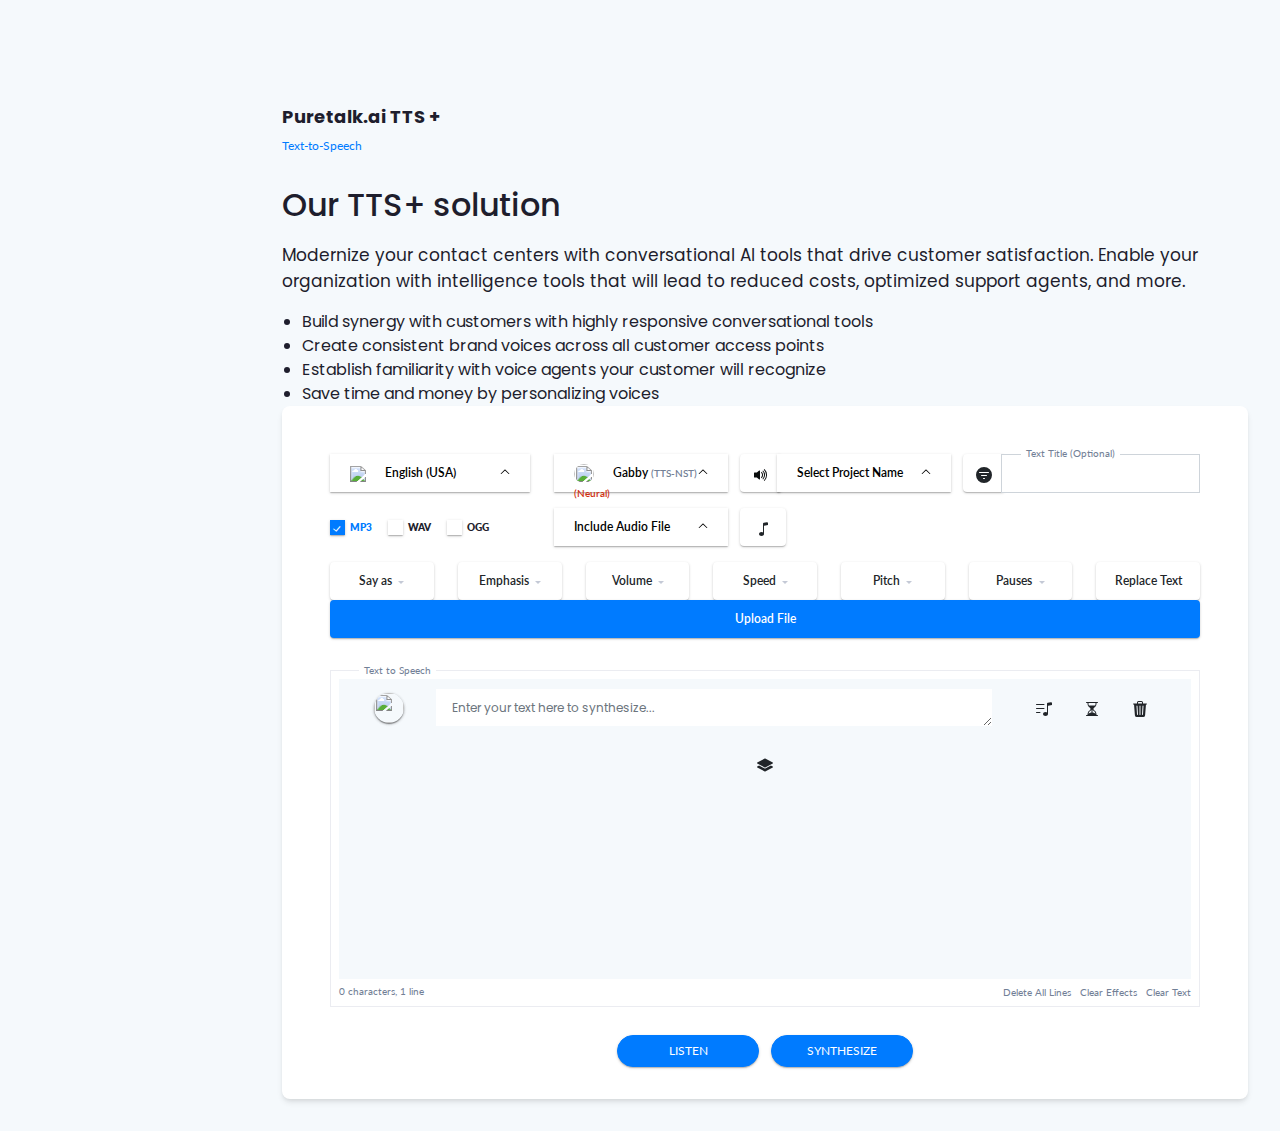
==== commit 198d8312: "contetn update" ====
--- a/public/TTSPlus/index.html
+++ b/public/TTSPlus/index.html
@@ -1,134 +1,184 @@
 <!DOCTYPE html>
 <html lang="en">
+
 <head>
     <!-- METADATA -->
     <meta charset="UTF-8">
-    <meta name='viewport' content='width=device-width, initial-scale=1.0, user-scalable=0'>
-    <meta content="" name="description">
-    <meta content="" name="author">
-    <meta name="keywords" content=""/>
+    <meta name='viewport'
+          content='width=device-width, initial-scale=1.0, user-scalable=0'>
+    <meta content=""
+          name="description">
+    <meta content=""
+          name="author">
+    <meta name="keywords"
+          content="" />
     <!-- CSRF TOKEN -->
-    <meta name="csrf-token" content="qUGKXiobaPxN3ucP9Ybz4y9eAMRK1Pyp4dkxKnBi">
+    <meta name="csrf-token"
+          content="qUGKXiobaPxN3ucP9Ybz4y9eAMRK1Pyp4dkxKnBi">
 
     <!-- TITLE -->
     <title>TTS NST</title>
 
     <!--Favicon -->
-    <link rel="icon" href="#" type="image/x-icon"/>
+    <link rel="icon"
+          href="#"
+          type="image/x-icon" />
 
     <!-- Animate css -->
-    <link rel="stylesheet" href="assets/css/animated.css">
+    <link rel="stylesheet"
+          href="assets/css/animated.css">
 
     <!--Sidemenu css -->
-    <link rel="stylesheet" href="assets/css/sidemenu.css">
+    <link rel="stylesheet"
+          href="assets/css/sidemenu.css">
 
     <!-- P-scroll bar css-->
-    <link rel="stylesheet" href="assets/css/p-scrollbar.css">
+    <link rel="stylesheet"
+          href="assets/css/p-scrollbar.css">
 
     <!---Icons css-->
-    <link href="#" rel="stylesheet"/>
+    <link href="#"
+          rel="stylesheet" />
 
     <!-- Style css -->
-    <link rel="stylesheet" href="assets/css/scale-extreme.css">
-    <link rel="stylesheet" href="assets/css/material.css">
+    <link rel="stylesheet"
+          href="assets/css/scale-extreme.css">
+    <link rel="stylesheet"
+          href="assets/css/material.css">
 
     <!-- Data Table CSS -->
-    <link rel="stylesheet" href="assets/css/datatables.min.css">
+    <link rel="stylesheet"
+          href="assets/css/datatables.min.css">
 
     <!-- Awselect CSS -->
-    <link rel="stylesheet" href="assets/css/awselect.min.css">
+    <link rel="stylesheet"
+          href="assets/css/awselect.min.css">
 
     <!-- Sweet Alert CSS -->
-    <link rel="stylesheet" href="assets/css/sweetalert2.min.css">
+    <link rel="stylesheet"
+          href="assets/css/sweetalert2.min.css">
 
     <!-- Style css -->
-    <link rel="stylesheet" href="assets/css/app.css">
+    <link rel="stylesheet"
+          href="assets/css/app.css">
 
     <!-- Simplebar css -->
-    <link rel="stylesheet" href="assets/css/simplebar.css">
+    <link rel="stylesheet"
+          href="assets/css/simplebar.css">
 
     <!-- Color Skin CSS -->
-    <link rel="stylesheet" href="assets/css/color.css">
+    <link rel="stylesheet"
+          href="assets/css/color.css">
+    <!-- update CSS -->
+    <link rel="stylesheet"
+          href="./assets/css/update.css">
 
 </head>
 
 <body class="app sidebar-mini">
 
-<!-- LOADER -->
-<div id="global-loader">
-    <img src="#" alt="loader">
-</div>
-<!-- END LOADER -->
-
-<!-- PAGE -->
-<div class="page">
-    <div class="page-main">
-        <!-- APP CONTENT -->
-        <div class="app-content main-content">
-
-            <div class="side-app">
-                <!-- PAGE HEADER -->
-                <div class="page-header mt-5-7">
-                    <div class="page-leftheader">
-                        <h4 class="page-title mb-0">Puretalk.ai TTS +</h4>
-                        <ol class="breadcrumb mb-2">
-                            <li class="breadcrumb-item active" aria-current="page"><a href="#"> Text-to-Speech</a></li>
-                        </ol>
+    <!-- LOADER -->
+    <div id="global-loader">
+        <img src="#"
+             alt="loader">
+    </div>
+    <!-- END LOADER -->
+
+    <!-- PAGE -->
+    <div class="page">
+        <div class="page-main">
+            <!-- APP CONTENT -->
+            <div class="app-content main-content">
+
+                <div class="side-app">
+                    <!-- PAGE HEADER -->
+                    <div class="page-header mt-5-7">
+                        <div class="page-leftheader">
+                            <h4 class="page-title mb-0">Puretalk.ai TTS +</h4>
+                            <ol class="breadcrumb mb-2">
+                                <li class="breadcrumb-item active"
+                                    aria-current="page"><a href="#"> Text-to-Speech</a></li>
+                            </ol>
+                        </div>
                     </div>
-                </div>
-                <!-- END PAGE HEADER -->
-                <div class="row">
-                    <div class="col-lg-12 col-md-12 col-xm-12">
-                        <div class="card border-0">
-                            <div class="card-body pt-7 pl-7 pr-7 pb-4" id="tts-body-minify">
-                                <form id="synthesize-text-form" action="#"
-                                      listen="#" method="POST"
-                                      enctype="multipart/form-data">
-                                    <input type="hidden" name="_token" value="qUGKXiobaPxN3ucP9Ybz4y9eAMRK1Pyp4dkxKnBi">
-                                    <div class="row">
-                                        <div class="col-md-3 col-sm-12">
-                                            <div class="form-group">
-                                                <select id="languages" name="language"
-                                                        data-placeholder="Pick Your Language:"
-                                                        data-callback="language_select">
-                                                    <option value="en-US"
-                                                            data-img="https://googlewavenet.berkine.space/img/flags/us.svg"
-                                                            selected> English (USA)
-                                                    </option>
-                                                    <option value="fr-FR"
-                                                            data-img="https://googlewavenet.berkine.space/img/flags/fr.svg">
-                                                        French (France) Coming Soon
-                                                    </option>
-                                                    <option value="es-ES"
-                                                            data-img="https://googlewavenet.berkine.space/img/flags/es.svg">
-                                                        Spanish (Spain) Coming Soon
-                                                    </option>
-
-                                                </select>
-                                            </div>
-                                        </div>
-
-                                        <div class="col-md-3 col-sm-12">
-                                            <div class="row">
-                                                <div class="col-md-10 col-sm-10 pr-0" id="voice-minify">
-                                                    <div class="form-group">
-                                                        <select id="voices" name="voice"
-                                                                data-placeholder="Choose Your Voice:"
-                                                                data-callback="voice_select">
-                                                            <option value="en-US-Wavenet-C"
-                                                                    id="en-US-Wavenet-C"
-                                                                    data-img="https://googlewavenet.berkine.space/voices/gcp/avatars/1.jpg"
-                                                                    data-id="en-US-Wavenet-C"
-                                                                    data-lang="en-US"
-                                                                    data-type="neural"
-                                                                    data-gender="TTS-NST"
-                                                                    data-voice="Gabby"
-                                                                    data-url="https://googlewavenet.berkine.space/voices/gcp/caroline-nrl.mp3"
-
-                                                                    selected data-class="">
-                                                                Gabby
-                                                            </option>
-                                                            <!--<option value="sv-SE-Wavenet-D"
+                    <!-- END PAGE HEADER -->
+                    <div class="details-form">
+                        <h1>Our TTS+ solution</h1>
+                        <p>Modernize your contact centers with conversational AI tools that drive customer satisfaction.
+                            Enable your organization with intelligence tools that will lead to reduced costs, optimized
+                            support agents, and more.</p>
+                        <ul class="form-list">
+
+                            <li>Build synergy with customers with highly responsive conversational tools
+                            </li>
+                            <li>Create consistent brand voices across all customer access points
+                            </li>
+                            <li>Establish familiarity with voice agents your customer will recognize</li>
+                            <li>
+                                Save time and money by personalizing voices</li>
+
+                        </ul>
+                    </div>
+                    <div class="row">
+                        <div class="col-lg-12 col-md-12 col-xm-12">
+                            <div class="card border-0">
+                                <div class="card-body pt-7 pl-7 pr-7 pb-4"
+                                     id="tts-body-minify">
+                                    <form id="synthesize-text-form"
+                                          action="#"
+                                          listen="#"
+                                          method="POST"
+                                          enctype="multipart/form-data">
+                                        <input type="hidden"
+                                               name="_token"
+                                               value="qUGKXiobaPxN3ucP9Ybz4y9eAMRK1Pyp4dkxKnBi">
+                                        <div class="row">
+                                            <div class="col-md-3 col-sm-12">
+                                                <div class="form-group">
+                                                    <select id="languages"
+                                                            name="language"
+                                                            data-placeholder="Pick Your Language:"
+                                                            data-callback="language_select">
+                                                        <option value="en-US"
+                                                                data-img="https://googlewavenet.berkine.space/img/flags/us.svg"
+                                                                selected> English (USA)
+                                                        </option>
+                                                        <option value="fr-FR"
+                                                                data-img="https://googlewavenet.berkine.space/img/flags/fr.svg">
+                                                            French (France) Coming Soon
+                                                        </option>
+                                                        <option value="es-ES"
+                                                                data-img="https://googlewavenet.berkine.space/img/flags/es.svg">
+                                                            Spanish (Spain) Coming Soon
+                                                        </option>
+
+                                                    </select>
+                                                </div>
+                                            </div>
+
+                                            <div class="col-md-3 col-sm-12">
+                                                <div class="row">
+                                                    <div class="col-md-10 col-sm-10 pr-0"
+                                                         id="voice-minify">
+                                                        <div class="form-group">
+                                                            <select id="voices"
+                                                                    name="voice"
+                                                                    data-placeholder="Choose Your Voice:"
+                                                                    data-callback="voice_select">
+                                                                <option value="en-US-Wavenet-C"
+                                                                        id="en-US-Wavenet-C"
+                                                                        data-img="https://googlewavenet.berkine.space/voices/gcp/avatars/1.jpg"
+                                                                        data-id="en-US-Wavenet-C"
+                                                                        data-lang="en-US"
+                                                                        data-type="neural"
+                                                                        data-gender="TTS-NST"
+                                                                        data-voice="Gabby"
+                                                                        data-url="https://googlewavenet.berkine.space/voices/gcp/caroline-nrl.mp3"
+                                                                        selected
+                                                                        data-class="">
+                                                                    Gabby
+                                                                </option>
+                                                                <!--<option value="sv-SE-Wavenet-D"
                                                                     id="sv-SE-Wavenet-D"
                                                                     data-img="https://googlewavenet.berkine.space/voices/gcp/avatars/7.jpg"
                                                                     data-id="sv-SE-Wavenet-D"
@@ -141,8 +191,8 @@
                                                                     data-class=" remove-voice ">
                                                                 Raisa
                                                             </option> -->
-                                                            <!--<option value="sv-SE-Wavenet-E"-->
-                                                                  <!--  id="sv-SE-Wavenet-E" -->
+                                                                <!--<option value="sv-SE-Wavenet-E"-->
+                                                                <!--  id="sv-SE-Wavenet-E" -->
                                                                 <!--    data-img="https://googlewavenet.berkine.space/voices/gcp/avatars/16.jpg"
                                                                     data-id="sv-SE-Wavenet-E"
                                                                     data-lang="sv-SE"
@@ -152,562 +202,740 @@
                                                                     data-url="https://googlewavenet.berkine.space/voices/gcp/markus-nrl.mp3"
 
                                                                     data-class=" remove-voice "> -->
-                                                              <!--  Markus
+                                                                <!--  Markus
                                                             </option> -->
 
-                                                        </select>
-                                                    </div>
-                                                </div>
-                                                <div class="col-md-2 col-sm-2" id="preview-box">
-                                                    <button class="btn btn-special create-project" type="button"
-                                                            onclick="previewPlay(this)" src="" type="audio/mpeg"
-                                                            id="preview" data-tippy-content="Preview Selected Voice">
-                                                        <svg style="color: #0a0c0d !important;" xmlns="http://www.w3.org/2000/svg" width="16" height="16"
-                                                             fill="currentColor" class="bi bi-volume-up-fill"
-                                                             viewBox="0 0 16 16">
-                                                            <path d="M11.536 14.01A8.473 8.473 0 0 0 14.026 8a8.473 8.473 0 0 0-2.49-6.01l-.708.707A7.476 7.476 0 0 1 13.025 8c0 2.071-.84 3.946-2.197 5.303l.708.707z"/>
-                                                            <path d="M10.121 12.596A6.48 6.48 0 0 0 12.025 8a6.48 6.48 0 0 0-1.904-4.596l-.707.707A5.483 5.483 0 0 1 11.025 8a5.483 5.483 0 0 1-1.61 3.89l.706.706z"/>
-                                                            <path d="M8.707 11.182A4.486 4.486 0 0 0 10.025 8a4.486 4.486 0 0 0-1.318-3.182L8 5.525A3.489 3.489 0 0 1 9.025 8 3.49 3.49 0 0 1 8 10.475l.707.707zM6.717 3.55A.5.5 0 0 1 7 4v8a.5.5 0 0 1-.812.39L3.825 10.5H1.5A.5.5 0 0 1 1 10V6a.5.5 0 0 1 .5-.5h2.325l2.363-1.89a.5.5 0 0 1 .529-.06z"/>
-                                                        </svg>
+                                                            </select>
+                                                        </div>
+                                                    </div>
+                                                    <div class="col-md-2 col-sm-2"
+                                                         id="preview-box">
+                                                        <button class="btn btn-special create-project"
+                                                                type="button"
+                                                                onclick="previewPlay(this)"
+                                                                src=""
+                                                                type="audio/mpeg"
+                                                                id="preview"
+                                                                data-tippy-content="Preview Selected Voice">
+                                                            <svg style="color: #0a0c0d !important;"
+                                                                 xmlns="http://www.w3.org/2000/svg"
+                                                                 width="16"
+                                                                 height="16"
+                                                                 fill="currentColor"
+                                                                 class="bi bi-volume-up-fill"
+                                                                 viewBox="0 0 16 16">
+                                                                <path
+                                                                      d="M11.536 14.01A8.473 8.473 0 0 0 14.026 8a8.473 8.473 0 0 0-2.49-6.01l-.708.707A7.476 7.476 0 0 1 13.025 8c0 2.071-.84 3.946-2.197 5.303l.708.707z" />
+                                                                <path
+                                                                      d="M10.121 12.596A6.48 6.48 0 0 0 12.025 8a6.48 6.48 0 0 0-1.904-4.596l-.707.707A5.483 5.483 0 0 1 11.025 8a5.483 5.483 0 0 1-1.61 3.89l.706.706z" />
+                                                                <path
+                                                                      d="M8.707 11.182A4.486 4.486 0 0 0 10.025 8a4.486 4.486 0 0 0-1.318-3.182L8 5.525A3.489 3.489 0 0 1 9.025 8 3.49 3.49 0 0 1 8 10.475l.707.707zM6.717 3.55A.5.5 0 0 1 7 4v8a.5.5 0 0 1-.812.39L3.825 10.5H1.5A.5.5 0 0 1 1 10V6a.5.5 0 0 1 .5-.5h2.325l2.363-1.89a.5.5 0 0 1 .529-.06z" />
+                                                            </svg>
+                                                        </button>
+                                                    </div>
+                                                </div>
+                                            </div>
+
+                                            <div class="col-md-3 col-sm-12">
+                                                <div class="row">
+                                                    <div class="col-md-10 col-sm-10 pr-0"
+                                                         id="project-box">
+                                                        <div class="form-group">
+                                                            <select id="project"
+                                                                    name="project"
+                                                                    data-placeholder="Select Project Name">
+                                                                <option value="all"> All Projects</option>
+
+                                                            </select>
+                                                        </div>
+                                                    </div>
+                                                    <div class="col-md-2 col-sm-2"
+                                                         id="add-project-box">
+                                                        <div class="dropdown">
+                                                            <button class="btn btn-special create-project"
+                                                                    type="button"
+                                                                    id="add-project"
+                                                                    data-tippy-content="Create New Project">
+                                                                <svg xmlns="http://www.w3.org/2000/svg"
+                                                                     width="16"
+                                                                     height="16"
+                                                                     fill="currentColor"
+                                                                     class="bi bi-filter-circle-fill"
+                                                                     viewBox="0 0 16 16">
+                                                                    <path
+                                                                          d="M8 16A8 8 0 1 0 8 0a8 8 0 0 0 0 16zM3.5 5h9a.5.5 0 0 1 0 1h-9a.5.5 0 0 1 0-1zM5 8.5a.5.5 0 0 1 .5-.5h5a.5.5 0 0 1 0 1h-5a.5.5 0 0 1-.5-.5zm2 3a.5.5 0 0 1 .5-.5h1a.5.5 0 0 1 0 1h-1a.5.5 0 0 1-.5-.5z" />
+                                                                </svg>
+                                                            </button>
+                                                        </div>
+                                                    </div>
+                                                </div>
+                                            </div>
+
+                                            <div class="col-md-3 col-sm-12">
+                                                <div class="input-box mb-0"
+                                                     id="textarea-box">
+                                                    <input type="text"
+                                                           class="form-control"
+                                                           name="title"
+                                                           id="title">
+                                                    <label class="input-label">
+                                                        <span class="input-label-content input-label-main">Text Title
+                                                            (Optional)</span>
+                                                    </label>
+                                                </div>
+                                            </div>
+                                        </div>
+
+
+                                        <div class="row mb-4">
+                                            <div class="col-md-3 col-sm-12"
+                                                 id="audio-format-box">
+                                                <div id="audio-format"
+                                                     role="radiogroup">
+                                                    <span id="mp3-format">
+                                                        <div class="radio-control">
+                                                            <input type="radio"
+                                                                   name="format"
+                                                                   class="input-control"
+                                                                   id="mp3"
+                                                                   value="mp3"
+                                                                   checked>
+                                                            <label for="mp3"
+                                                                   class="label-control">MP3</label>
+                                                        </div>
+                                                    </span>
+                                                    <span id="wav-format">
+                                                        <div class="radio-control">
+                                                            <input type="radio"
+                                                                   name="format"
+                                                                   class="input-control"
+                                                                   id="wav"
+                                                                   value="wav">
+                                                            <label for="wav"
+                                                                   class="label-control"
+                                                                   id="wav-label">WAV</label>
+                                                        </div>
+                                                    </span>
+                                                    <span id="ogg-format">
+                                                        <div class="radio-control">
+                                                            <input type="radio"
+                                                                   name="format"
+                                                                   class="input-control"
+                                                                   id="ogg"
+                                                                   value="ogg">
+                                                            <label for="ogg"
+                                                                   class="label-control"
+                                                                   id="wav-label">OGG</label>
+                                                        </div>
+                                                    </span>
+                                                </div>
+                                            </div>
+                                            <div class="col-md-3 col-sm-12">
+                                                <div class="row">
+                                                    <div class="col-md-10 col-sm-10 pr-0"
+                                                         id="voice-minify">
+                                                        <div class="form-group">
+                                                            <select id="audio-file"
+                                                                    data-placeholder="Include Audio File"
+                                                                    data-callback="audio_select">
+                                                                <option value="add_audio_file">Add New Audio
+                                                                    File</audio>
+                                                                <option value="use_url">Use Direct URL Link</audio>
+
+                                                            </select>
+                                                        </div>
+                                                    </div>
+                                                    <div class="col-md-2 col-sm-2"
+                                                         id="preview-box">
+                                                        <button class="btn btn-special create-project"
+                                                                type="button"
+                                                                onclick="previewAudio(this)"
+                                                                src=""
+                                                                id="preview-audio"
+                                                                data-tippy-content="Listen Selected Audio File">
+                                                            <svg xmlns="http://www.w3.org/2000/svg"
+                                                                 width="16"
+                                                                 height="16"
+                                                                 fill="currentColor"
+                                                                 class="bi bi-music-note"
+                                                                 viewBox="0 0 16 16">
+                                                                <path
+                                                                      d="M9 13c0 1.105-1.12 2-2.5 2S4 14.105 4 13s1.12-2 2.5-2 2.5.895 2.5 2z" />
+                                                                <path fill-rule="evenodd"
+                                                                      d="M9 3v10H8V3h1z" />
+                                                                <path
+                                                                      d="M8 2.82a1 1 0 0 1 .804-.98l3-.6A1 1 0 0 1 13 2.22V4L8 5V2.82z" />
+                                                            </svg>
+                                                        </button>
+                                                    </div>
+                                                </div>
+                                            </div>
+                                        </div>
+
+
+                                        <div class="row mb-6">
+                                            <div class="col-md col-sm-12 special-buttons">
+                                                <div class="dropdown">
+                                                    <button class="btn btn-special dropdown-toggle"
+                                                            type="button"
+                                                            id="sayAs"
+                                                            data-toggle="dropdown"
+                                                            aria-haspopup="true"
+                                                            aria-expanded="false">
+                                                        Say as
                                                     </button>
+                                                    <div class="dropdown-menu"
+                                                         aria-labelledby="sayAs">
+                                                        <button class="dropdown-item"
+                                                                type="button"
+                                                                id="">
+                                                            Characters
+                                                        </button>
+                                                        <button class="dropdown-item"
+                                                                type="button"
+                                                                id="">
+                                                            Spell Out
+                                                        </button>
+                                                        <button class="dropdown-item"
+                                                                type="button"
+                                                                id="">
+                                                            Cardinal
+                                                        </button>
+                                                        <button class="dropdown-item"
+                                                                type="button"
+                                                                id="">
+                                                            Ordinal
+                                                        </button>
+                                                        <button class="dropdown-item"
+                                                                type="button"
+                                                                id="">
+                                                            Fraction
+                                                        </button>
+                                                        <button class="dropdown-item"
+                                                                type="button"
+                                                                id="">Unit
+                                                        </button>
+                                                        <button class="dropdown-item"
+                                                                type="button"
+                                                                id="">Time
+                                                        </button>
+                                                        <button class="dropdown-item"
+                                                                type="button"
+                                                                id="">Date
+                                                        </button>
+                                                        <button class="dropdown-item"
+                                                                type="button"
+                                                                id="">
+                                                            Beep Out
+                                                        </button>
+                                                        <button class="dropdown-item"
+                                                                type="button"
+                                                                id="">
+                                                            Telephone
+                                                        </button>
+                                                    </div>
+                                                </div>
+                                            </div>
+                                            <div class="col-md col-sm-12 special-buttons">
+                                                <div class="dropdown">
+                                                    <button class="btn btn-special dropdown-toggle"
+                                                            type="button"
+                                                            id="emphasis"
+                                                            data-toggle="dropdown"
+                                                            aria-haspopup="true"
+                                                            aria-expanded="false">
+                                                        Emphasis
+                                                    </button>
+                                                    <div class="dropdown-menu"
+                                                         aria-labelledby="emphasis">
+                                                        <button class="dropdown-item"
+                                                                type="button"
+                                                                id="">
+                                                            Reduced
+                                                        </button>
+                                                        <button class="dropdown-item"
+                                                                type="button"
+                                                                id="">
+                                                            Moderate
+                                                        </button>
+                                                        <button class="dropdown-item"
+                                                                type="button"
+                                                                id="">
+                                                            Strong
+                                                        </button>
+                                                    </div>
+                                                </div>
+                                            </div>
+                                            <div class="col-md col-sm-12 special-buttons">
+                                                <div class="dropdown">
+                                                    <button class="btn btn-special dropdown-toggle"
+                                                            type="button"
+                                                            id="volume"
+                                                            data-toggle="dropdown"
+                                                            aria-haspopup="true"
+                                                            aria-expanded="false">
+                                                        Volume
+                                                    </button>
+                                                    <div class="dropdown-menu"
+                                                         aria-labelledby="volume">
+                                                        <button class="dropdown-item"
+                                                                type="button">
+                                                            Silent
+                                                        </button>
+                                                        <button class="dropdown-item"
+                                                                type="button">
+                                                            x-Soft
+                                                        </button>
+                                                        <button class="dropdown-item"
+                                                                type="button">Soft
+                                                        </button>
+                                                        <button class="dropdown-item"
+                                                                type="button">
+                                                            Medium
+                                                        </button>
+                                                        <button class="dropdown-item"
+                                                                type="button">Loud
+                                                        </button>
+                                                        <button class="dropdown-item"
+                                                                type="button">
+                                                            x-Loud
+                                                        </button>
+                                                    </div>
+                                                </div>
+                                            </div>
+                                            <div class="col-md col-sm-12 special-buttons">
+                                                <div class="dropdown">
+                                                    <button class="btn btn-special dropdown-toggle"
+                                                            type="button"
+                                                            id="speed"
+                                                            data-toggle="dropdown"
+                                                            aria-haspopup="true"
+                                                            aria-expanded="false">
+                                                        Speed
+                                                    </button>
+                                                    <div class="dropdown-menu"
+                                                         aria-labelledby="speed">
+                                                        <button class="dropdown-item"
+                                                                type="button">
+                                                            x-Slow
+                                                        </button>
+                                                        <button class="dropdown-item"
+                                                                type="button">Slow
+                                                        </button>
+                                                        <button class="dropdown-item"
+                                                                type="button">
+                                                            Medium
+                                                        </button>
+                                                        <button class="dropdown-item"
+                                                                type="button">Fast
+                                                        </button>
+                                                        <button class="dropdown-item"
+                                                                type="button">
+                                                            x-Fast
+                                                        </button>
+                                                    </div>
+                                                </div>
+                                            </div>
+                                            <div class="col-md col-sm-12 special-buttons">
+                                                <div class="dropdown">
+                                                    <button class="btn btn-special dropdown-toggle"
+                                                            type="button"
+                                                            id="pitch"
+                                                            data-toggle="dropdown"
+                                                            aria-haspopup="true"
+                                                            aria-expanded="false">
+                                                        Pitch
+                                                    </button>
+                                                    <div class="dropdown-menu"
+                                                         aria-labelledby="pitch">
+                                                        <button class="dropdown-item"
+                                                                type="button">x-Low
+                                                        </button>
+                                                        <button class="dropdown-item"
+                                                                type="button">Low
+                                                        </button>
+                                                        <button class="dropdown-item"
+                                                                type="button">
+                                                            Medium
+                                                        </button>
+                                                        <button class="dropdown-item"
+                                                                type="button">High
+                                                        </button>
+                                                        <button class="dropdown-item"
+                                                                type="button">
+                                                            x-High
+                                                        </button>
+                                                    </div>
+                                                </div>
+                                            </div>
+                                            <div class="col-md col-sm-12 special-buttons">
+                                                <div class="dropdown">
+                                                    <button class="btn btn-special dropdown-toggle"
+                                                            type="button"
+                                                            id="pause"
+                                                            data-toggle="dropdown"
+                                                            aria-haspopup="true"
+                                                            aria-expanded="false">
+                                                        Pauses
+                                                    </button>
+                                                    <div class="dropdown-menu"
+                                                         aria-labelledby="pause">
+                                                        <button class="dropdown-item"
+                                                                type="button">0
+                                                            second
+                                                        </button>
+                                                        <button class="dropdown-item"
+                                                                type="button">1
+                                                            second
+                                                        </button>
+                                                        <button class="dropdown-item"
+                                                                type="button">2
+                                                            seconds
+                                                        </button>
+                                                        <button class="dropdown-item"
+                                                                type="button">3
+                                                            seconds
+                                                        </button>
+                                                        <button class="dropdown-item"
+                                                                type="button">4
+                                                            seconds
+                                                        </button>
+                                                        <button class="dropdown-item"
+                                                                type="button">5
+                                                            seconds
+                                                        </button>
+                                                        <button class="dropdown-item"
+                                                                type="button">6
+                                                            seconds
+                                                        </button>
+                                                        <button class="dropdown-item"
+                                                                type="button">7
+                                                            seconds
+                                                        </button>
+                                                        <button class="dropdown-item"
+                                                                type="button">8
+                                                            seconds
+                                                        </button>
+                                                        <button class="dropdown-item"
+                                                                type="button">9
+                                                            seconds
+                                                        </button>
+                                                        <button class="dropdown-item"
+                                                                type="button">10
+                                                            seconds
+                                                        </button>
+                                                        <button class="dropdown-item"
+                                                                type="button">
+                                                            Paragraph
+                                                        </button>
+                                                        <button class="dropdown-item"
+                                                                type="button">
+                                                            Sentence
+                                                        </button>
+                                                    </div>
+                                                </div>
+                                            </div>
+                                            <div class="col-md col-sm-12 special-buttons">
+                                                <div class="dropdown">
+                                                    <button class="btn btn-special"
+                                                            type="button"
+                                                            id="null">Replace Text
+                                                    </button>
+                                                </div>
+                                            </div>
+                                            <div class="col-md col-sm-12 special-buttons"
+                                                 id="upload-file">
+                                                <div class="dropdown">
+                                                    <button class="btn btn-special"
+                                                            type="button"
+                                                            onclick="readFile();"
+                                                            id="read-file">Upload File
+                                                    </button>
                                                 </div>
                                             </div>
                                         </div>
 
-                                        <div class="col-md-3 col-sm-12">
-                                            <div class="row">
-                                                <div class="col-md-10 col-sm-10 pr-0" id="project-box">
-                                                    <div class="form-group">
-                                                        <select id="project" name="project"
-                                                                data-placeholder="Select Project Name">
-                                                            <option value="all"> All Projects</option>
-
-                                                        </select>
-                                                    </div>
-                                                </div>
-                                                <div class="col-md-2 col-sm-2" id="add-project-box">
-                                                    <div class="dropdown">
-                                                        <button class="btn btn-special create-project" type="button"
-                                                                id="add-project"
-                                                                data-tippy-content="Create New Project">
-                                                            <svg xmlns="http://www.w3.org/2000/svg" width="16"
-                                                                 height="16" fill="currentColor"
-                                                                 class="bi bi-filter-circle-fill" viewBox="0 0 16 16">
-                                                                <path d="M8 16A8 8 0 1 0 8 0a8 8 0 0 0 0 16zM3.5 5h9a.5.5 0 0 1 0 1h-9a.5.5 0 0 1 0-1zM5 8.5a.5.5 0 0 1 .5-.5h5a.5.5 0 0 1 0 1h-5a.5.5 0 0 1-.5-.5zm2 3a.5.5 0 0 1 .5-.5h1a.5.5 0 0 1 0 1h-1a.5.5 0 0 1-.5-.5z"/>
-                                                            </svg>
-                                                        </button>
-                                                    </div>
-                                                </div>
-                                            </div>
-                                        </div>
-
-                                        <div class="col-md-3 col-sm-12">
-                                            <div class="input-box mb-0" id="textarea-box">
-                                                <input type="text" class="form-control" name="title" id="title">
-                                                <label class="input-label">
-                                                    <span class="input-label-content input-label-main">Text Title (Optional)</span>
-                                                </label>
-                                            </div>
-                                        </div>
-                                    </div>
-
-
-                                    <div class="row mb-4">
-                                        <div class="col-md-3 col-sm-12" id="audio-format-box">
-                                            <div id="audio-format" role="radiogroup">
-										<span id="mp3-format">
-											<div class="radio-control">
-												<input type="radio" name="format" class="input-control" id="mp3"
-                                                       value="mp3" checked>
-												<label for="mp3" class="label-control">MP3</label>
-											</div>
-										</span>
-                                                <span id="wav-format">
-											<div class="radio-control">
-												<input type="radio" name="format" class="input-control" id="wav"
-                                                       value="wav">
-												<label for="wav" class="label-control" id="wav-label">WAV</label>
-											</div>
-										</span>
-                                                <span id="ogg-format">
-											<div class="radio-control">
-												<input type="radio" name="format" class="input-control" id="ogg"
-                                                       value="ogg">
-												<label for="ogg" class="label-control" id="wav-label">OGG</label>
-											</div>
-										</span>
-                                            </div>
-                                        </div>
-                                        <div class="col-md-3 col-sm-12">
-                                            <div class="row">
-                                                <div class="col-md-10 col-sm-10 pr-0" id="voice-minify">
-                                                    <div class="form-group">
-                                                        <select id="audio-file" data-placeholder="Include Audio File"
-                                                                data-callback="audio_select">
-                                                            <option value="add_audio_file">Add New Audio File</audio>
-                                                            <option value="use_url">Use Direct URL Link</audio>
-
-                                                        </select>
-                                                    </div>
-                                                </div>
-                                                <div class="col-md-2 col-sm-2" id="preview-box">
-                                                    <button class="btn btn-special create-project" type="button"
-                                                            onclick="previewAudio(this)" src="" id="preview-audio"
-                                                            data-tippy-content="Listen Selected Audio File">
-                                                        <svg xmlns="http://www.w3.org/2000/svg" width="16" height="16"
-                                                             fill="currentColor" class="bi bi-music-note"
-                                                             viewBox="0 0 16 16">
-                                                            <path d="M9 13c0 1.105-1.12 2-2.5 2S4 14.105 4 13s1.12-2 2.5-2 2.5.895 2.5 2z"/>
-                                                            <path fill-rule="evenodd" d="M9 3v10H8V3h1z"/>
-                                                            <path d="M8 2.82a1 1 0 0 1 .804-.98l3-.6A1 1 0 0 1 13 2.22V4L8 5V2.82z"/>
-                                                        </svg>
-                                                    </button>
-                                                </div>
-                                            </div>
-                                        </div>
-                                    </div>
-
-
-                                    <div class="row mb-6">
-                                        <div class="col-md col-sm-12 special-buttons">
-                                            <div class="dropdown">
-                                                <button class="btn btn-special dropdown-toggle" type="button" id="sayAs"
-                                                        data-toggle="dropdown" aria-haspopup="true"
-                                                        aria-expanded="false">
-                                                    Say as
-                                                </button>
-                                                <div class="dropdown-menu" aria-labelledby="sayAs">
-                                                    <button class="dropdown-item" type="button" id="">
-                                                        Characters
-                                                    </button>
-                                                    <button class="dropdown-item" type="button" id="">
-                                                        Spell Out
-                                                    </button>
-                                                    <button class="dropdown-item" type="button" id="">
-                                                        Cardinal
-                                                    </button>
-                                                    <button class="dropdown-item" type="button" id="">
-                                                        Ordinal
-                                                    </button>
-                                                    <button class="dropdown-item" type="button" id="">
-                                                        Fraction
-                                                    </button>
-                                                    <button class="dropdown-item" type="button" id="">Unit
-                                                    </button>
-                                                    <button class="dropdown-item" type="button" id="">Time
-                                                    </button>
-                                                    <button class="dropdown-item" type="button" id="">Date
-                                                    </button>
-                                                    <button class="dropdown-item" type="button" id="">
-                                                        Beep Out
-                                                    </button>
-                                                    <button class="dropdown-item" type="button" id="">
-                                                        Telephone
-                                                    </button>
-                                                </div>
-                                            </div>
-                                        </div>
-                                        <div class="col-md col-sm-12 special-buttons">
-                                            <div class="dropdown">
-                                                <button class="btn btn-special dropdown-toggle" type="button"
-                                                        id="emphasis" data-toggle="dropdown" aria-haspopup="true"
-                                                        aria-expanded="false">
-                                                    Emphasis
-                                                </button>
-                                                <div class="dropdown-menu" aria-labelledby="emphasis">
-                                                    <button class="dropdown-item" type="button" id="">
-                                                        Reduced
-                                                    </button>
-                                                    <button class="dropdown-item" type="button" id="">
-                                                        Moderate
-                                                    </button>
-                                                    <button class="dropdown-item" type="button" id="">
-                                                        Strong
-                                                    </button>
-                                                </div>
-                                            </div>
-                                        </div>
-                                        <div class="col-md col-sm-12 special-buttons">
-                                            <div class="dropdown">
-                                                <button class="btn btn-special dropdown-toggle" type="button"
-                                                        id="volume" data-toggle="dropdown" aria-haspopup="true"
-                                                        aria-expanded="false">
-                                                    Volume
-                                                </button>
-                                                <div class="dropdown-menu" aria-labelledby="volume">
-                                                    <button class="dropdown-item" type="button">
-                                                        Silent
-                                                    </button>
-                                                    <button class="dropdown-item" type="button">
-                                                        x-Soft
-                                                    </button>
-                                                    <button class="dropdown-item" type="button">Soft
-                                                    </button>
-                                                    <button class="dropdown-item" type="button">
-                                                        Medium
-                                                    </button>
-                                                    <button class="dropdown-item" type="button">Loud
-                                                    </button>
-                                                    <button class="dropdown-item" type="button">
-                                                        x-Loud
-                                                    </button>
-                                                </div>
-                                            </div>
-                                        </div>
-                                        <div class="col-md col-sm-12 special-buttons">
-                                            <div class="dropdown">
-                                                <button class="btn btn-special dropdown-toggle" type="button" id="speed"
-                                                        data-toggle="dropdown" aria-haspopup="true"
-                                                        aria-expanded="false">
-                                                    Speed
-                                                </button>
-                                                <div class="dropdown-menu" aria-labelledby="speed">
-                                                    <button class="dropdown-item" type="button">
-                                                        x-Slow
-                                                    </button>
-                                                    <button class="dropdown-item" type="button">Slow
-                                                    </button>
-                                                    <button class="dropdown-item" type="button">
-                                                        Medium
-                                                    </button>
-                                                    <button class="dropdown-item" type="button">Fast
-                                                    </button>
-                                                    <button class="dropdown-item" type="button">
-                                                        x-Fast
-                                                    </button>
-                                                </div>
-                                            </div>
-                                        </div>
-                                        <div class="col-md col-sm-12 special-buttons">
-                                            <div class="dropdown">
-                                                <button class="btn btn-special dropdown-toggle" type="button" id="pitch"
-                                                        data-toggle="dropdown" aria-haspopup="true"
-                                                        aria-expanded="false">
-                                                    Pitch
-                                                </button>
-                                                <div class="dropdown-menu" aria-labelledby="pitch">
-                                                    <button class="dropdown-item" type="button">x-Low
-                                                    </button>
-                                                    <button class="dropdown-item" type="button">Low
-                                                    </button>
-                                                    <button class="dropdown-item" type="button">
-                                                        Medium
-                                                    </button>
-                                                    <button class="dropdown-item" type="button">High
-                                                    </button>
-                                                    <button class="dropdown-item" type="button">
-                                                        x-High
-                                                    </button>
-                                                </div>
-                                            </div>
-                                        </div>
-                                        <div class="col-md col-sm-12 special-buttons">
-                                            <div class="dropdown">
-                                                <button class="btn btn-special dropdown-toggle" type="button" id="pause"
-                                                        data-toggle="dropdown" aria-haspopup="true"
-                                                        aria-expanded="false">
-                                                    Pauses
-                                                </button>
-                                                <div class="dropdown-menu" aria-labelledby="pause">
-                                                    <button class="dropdown-item" type="button">0
-                                                        second
-                                                    </button>
-                                                    <button class="dropdown-item" type="button">1
-                                                        second
-                                                    </button>
-                                                    <button class="dropdown-item" type="button">2
-                                                        seconds
-                                                    </button>
-                                                    <button class="dropdown-item" type="button">3
-                                                        seconds
-                                                    </button>
-                                                    <button class="dropdown-item" type="button">4
-                                                        seconds
-                                                    </button>
-                                                    <button class="dropdown-item" type="button">5
-                                                        seconds
-                                                    </button>
-                                                    <button class="dropdown-item" type="button">6
-                                                        seconds
-                                                    </button>
-                                                    <button class="dropdown-item" type="button">7
-                                                        seconds
-                                                    </button>
-                                                    <button class="dropdown-item" type="button">8
-                                                        seconds
-                                                    </button>
-                                                    <button class="dropdown-item" type="button">9
-                                                        seconds
-                                                    </button>
-                                                    <button class="dropdown-item" type="button">10
-                                                        seconds
-                                                    </button>
-                                                    <button class="dropdown-item" type="button">
-                                                        Paragraph
-                                                    </button>
-                                                    <button class="dropdown-item" type="button">
-                                                        Sentence
-                                                    </button>
-                                                </div>
-                                            </div>
-                                        </div>
-                                        <div class="col-md col-sm-12 special-buttons">
-                                            <div class="dropdown">
-                                                <button class="btn btn-special" type="button" id="null">Replace Text
-                                                </button>
-                                            </div>
-                                        </div>
-                                        <div class="col-md col-sm-12 special-buttons" id="upload-file">
-                                            <div class="dropdown">
-                                                <button class="btn btn-special" type="button" onclick="readFile();"
-                                                        id="read-file">Upload File
-                                                </button>
-                                            </div>
-                                        </div>
-                                    </div>
-
-
-                                    <div class="row">
-                                        <div class="col-md-12">
-                                            <div id="textarea-outer-box" class="p-2">
-                                                <label class="input-label">
-                                                    <span class="input-label-content input-label-main">Text to Speech</span>
-                                                </label>
-                                                <div id="textarea-container">
-                                                    <div id="textarea-row-box">
-                                                        <div class="textarea-row" id="maintextarea">
-                                                            <div class="textarea-voice">
-                                                                <div class="ml-1 mt-1 voicee">
-                                                                    <img src="" id="ZZZOOOVVVIMG" data-tippy-content="">
+
+                                        <div class="row">
+                                            <div class="col-md-12">
+                                                <div id="textarea-outer-box"
+                                                     class="p-2">
+                                                    <label class="input-label">
+                                                        <span class="input-label-content input-label-main">Text to
+                                                            Speech</span>
+                                                    </label>
+                                                    <div id="textarea-container">
+                                                        <div id="textarea-row-box">
+                                                            <div class="textarea-row"
+                                                                 id="maintextarea">
+                                                                <div class="textarea-voice">
+                                                                    <div class="ml-1 mt-1 voicee">
+                                                                        <img src=""
+                                                                             id="ZZZOOOVVVIMG"
+                                                                             data-tippy-content="">
+                                                                    </div>
                                                                 </div>
-                                                            </div>
-                                                            <div class="textarea-text">
-                                                                <textarea class="form-control textarea"
-                                                                          name="textarea[]" id="ZZZOOOVVVZ"
-                                                                          data-voice="" onkeyup="countCharacters();"
-                                                                          onmousedown="mouseDown(this);" rows="1"
-                                                                          placeholder="Enter your text here to synthesize..."
-                                                                          maxlength="5000"></textarea>
-                                                            </div>
-                                                            <div class="textarea-actions">
-                                                                <div class="textarea-buttons">
-                                                                    <button class="btn buttons synthesizeText"
-                                                                            id="ZZZOOOVVVL"
-                                                                            onclick="listenRow(this); return false;"
-                                                                            data-tippy-content="Listen Text">
-                                                                        <svg xmlns="http://www.w3.org/2000/svg"
-                                                                             width="16" height="16" fill="currentColor"
-                                                                             class="bi bi-music-note-list"
-                                                                             viewBox="0 0 16 16">
-                                                                            <path d="M12 13c0 1.105-1.12 2-2.5 2S7 14.105 7 13s1.12-2 2.5-2 2.5.895 2.5 2z"/>
-                                                                            <path fill-rule="evenodd"
-                                                                                  d="M12 3v10h-1V3h1z"/>
-                                                                            <path d="M11 2.82a1 1 0 0 1 .804-.98l3-.6A1 1 0 0 1 16 2.22V4l-5 1V2.82z"/>
-                                                                            <path fill-rule="evenodd"
-                                                                                  d="M0 11.5a.5.5 0 0 1 .5-.5H4a.5.5 0 0 1 0 1H.5a.5.5 0 0 1-.5-.5zm0-4A.5.5 0 0 1 .5 7H8a.5.5 0 0 1 0 1H.5a.5.5 0 0 1-.5-.5zm0-4A.5.5 0 0 1 .5 3H8a.5.5 0 0 1 0 1H.5a.5.5 0 0 1-.5-.5z"/>
-                                                                        </svg>
-                                                                    </button>
-                                                                    <button class="btn buttons addPause" id="ZZZOOOVVVP"
-                                                                            onclick="addPause(this); return false;"
-                                                                            data-tippy-content="Add Pause After Text">
-                                                                        <svg xmlns="http://www.w3.org/2000/svg"
-                                                                             width="16" height="16" fill="currentColor"
-                                                                             class="bi bi-hourglass-split"
-                                                                             viewBox="0 0 16 16">
-                                                                            <path d="M2.5 15a.5.5 0 1 1 0-1h1v-1a4.5 4.5 0 0 1 2.557-4.06c.29-.139.443-.377.443-.59v-.7c0-.213-.154-.451-.443-.59A4.5 4.5 0 0 1 3.5 3V2h-1a.5.5 0 0 1 0-1h11a.5.5 0 0 1 0 1h-1v1a4.5 4.5 0 0 1-2.557 4.06c-.29.139-.443.377-.443.59v.7c0 .213.154.451.443.59A4.5 4.5 0 0 1 12.5 13v1h1a.5.5 0 0 1 0 1h-11zm2-13v1c0 .537.12 1.045.337 1.5h6.326c.216-.455.337-.963.337-1.5V2h-7zm3 6.35c0 .701-.478 1.236-1.011 1.492A3.5 3.5 0 0 0 4.5 13s.866-1.299 3-1.48V8.35zm1 0v3.17c2.134.181 3 1.48 3 1.48a3.5 3.5 0 0 0-1.989-3.158C8.978 9.586 8.5 9.052 8.5 8.351z"/>
-                                                                        </svg>
-                                                                    </button>
-                                                                    <button type="button" class="btn buttons deleteText"
-                                                                            id="ZZZOOOVVVDEL"
-                                                                            onclick="deleteRow(this); return false;"
-                                                                            data-tippy-content="Delete This Text Block">
-                                                                        <svg xmlns="http://www.w3.org/2000/svg"
-                                                                             width="16" height="16" fill="currentColor"
-                                                                             class="bi bi-trash3-fill"
-                                                                             viewBox="0 0 16 16">
-                                                                            <path d="M11 1.5v1h3.5a.5.5 0 0 1 0 1h-.538l-.853 10.66A2 2 0 0 1 11.115 16h-6.23a2 2 0 0 1-1.994-1.84L2.038 3.5H1.5a.5.5 0 0 1 0-1H5v-1A1.5 1.5 0 0 1 6.5 0h3A1.5 1.5 0 0 1 11 1.5Zm-5 0v1h4v-1a.5.5 0 0 0-.5-.5h-3a.5.5 0 0 0-.5.5ZM4.5 5.029l.5 8.5a.5.5 0 1 0 .998-.06l-.5-8.5a.5.5 0 1 0-.998.06Zm6.53-.528a.5.5 0 0 0-.528.47l-.5 8.5a.5.5 0 0 0 .998.058l.5-8.5a.5.5 0 0 0-.47-.528ZM8 4.5a.5.5 0 0 0-.5.5v8.5a.5.5 0 0 0 1 0V5a.5.5 0 0 0-.5-.5Z"/>
-                                                                        </svg>
-                                                                    </button>
+                                                                <div class="textarea-text">
+                                                                    <textarea class="form-control textarea"
+                                                                              name="textarea[]"
+                                                                              id="ZZZOOOVVVZ"
+                                                                              data-voice=""
+                                                                              onkeyup="countCharacters();"
+                                                                              onmousedown="mouseDown(this);"
+                                                                              rows="1"
+                                                                              placeholder="Enter your text here to synthesize..."
+                                                                              maxlength="5000"></textarea>
+                                                                </div>
+                                                                <div class="textarea-actions">
+                                                                    <div class="textarea-buttons">
+                                                                        <button class="btn buttons synthesizeText"
+                                                                                id="ZZZOOOVVVL"
+                                                                                onclick="listenRow(this); return false;"
+                                                                                data-tippy-content="Listen Text">
+                                                                            <svg xmlns="http://www.w3.org/2000/svg"
+                                                                                 width="16"
+                                                                                 height="16"
+                                                                                 fill="currentColor"
+                                                                                 class="bi bi-music-note-list"
+                                                                                 viewBox="0 0 16 16">
+                                                                                <path
+                                                                                      d="M12 13c0 1.105-1.12 2-2.5 2S7 14.105 7 13s1.12-2 2.5-2 2.5.895 2.5 2z" />
+                                                                                <path fill-rule="evenodd"
+                                                                                      d="M12 3v10h-1V3h1z" />
+                                                                                <path
+                                                                                      d="M11 2.82a1 1 0 0 1 .804-.98l3-.6A1 1 0 0 1 16 2.22V4l-5 1V2.82z" />
+                                                                                <path fill-rule="evenodd"
+                                                                                      d="M0 11.5a.5.5 0 0 1 .5-.5H4a.5.5 0 0 1 0 1H.5a.5.5 0 0 1-.5-.5zm0-4A.5.5 0 0 1 .5 7H8a.5.5 0 0 1 0 1H.5a.5.5 0 0 1-.5-.5zm0-4A.5.5 0 0 1 .5 3H8a.5.5 0 0 1 0 1H.5a.5.5 0 0 1-.5-.5z" />
+                                                                            </svg>
+                                                                        </button>
+                                                                        <button class="btn buttons addPause"
+                                                                                id="ZZZOOOVVVP"
+                                                                                onclick="addPause(this); return false;"
+                                                                                data-tippy-content="Add Pause After Text">
+                                                                            <svg xmlns="http://www.w3.org/2000/svg"
+                                                                                 width="16"
+                                                                                 height="16"
+                                                                                 fill="currentColor"
+                                                                                 class="bi bi-hourglass-split"
+                                                                                 viewBox="0 0 16 16">
+                                                                                <path
+                                                                                      d="M2.5 15a.5.5 0 1 1 0-1h1v-1a4.5 4.5 0 0 1 2.557-4.06c.29-.139.443-.377.443-.59v-.7c0-.213-.154-.451-.443-.59A4.5 4.5 0 0 1 3.5 3V2h-1a.5.5 0 0 1 0-1h11a.5.5 0 0 1 0 1h-1v1a4.5 4.5 0 0 1-2.557 4.06c-.29.139-.443.377-.443.59v.7c0 .213.154.451.443.59A4.5 4.5 0 0 1 12.5 13v1h1a.5.5 0 0 1 0 1h-11zm2-13v1c0 .537.12 1.045.337 1.5h6.326c.216-.455.337-.963.337-1.5V2h-7zm3 6.35c0 .701-.478 1.236-1.011 1.492A3.5 3.5 0 0 0 4.5 13s.866-1.299 3-1.48V8.35zm1 0v3.17c2.134.181 3 1.48 3 1.48a3.5 3.5 0 0 0-1.989-3.158C8.978 9.586 8.5 9.052 8.5 8.351z" />
+                                                                            </svg>
+                                                                        </button>
+                                                                        <button type="button"
+                                                                                class="btn buttons deleteText"
+                                                                                id="ZZZOOOVVVDEL"
+                                                                                onclick="deleteRow(this); return false;"
+                                                                                data-tippy-content="Delete This Text Block">
+                                                                            <svg xmlns="http://www.w3.org/2000/svg"
+                                                                                 width="16"
+                                                                                 height="16"
+                                                                                 fill="currentColor"
+                                                                                 class="bi bi-trash3-fill"
+                                                                                 viewBox="0 0 16 16">
+                                                                                <path
+                                                                                      d="M11 1.5v1h3.5a.5.5 0 0 1 0 1h-.538l-.853 10.66A2 2 0 0 1 11.115 16h-6.23a2 2 0 0 1-1.994-1.84L2.038 3.5H1.5a.5.5 0 0 1 0-1H5v-1A1.5 1.5 0 0 1 6.5 0h3A1.5 1.5 0 0 1 11 1.5Zm-5 0v1h4v-1a.5.5 0 0 0-.5-.5h-3a.5.5 0 0 0-.5.5ZM4.5 5.029l.5 8.5a.5.5 0 1 0 .998-.06l-.5-8.5a.5.5 0 1 0-.998.06Zm6.53-.528a.5.5 0 0 0-.528.47l-.5 8.5a.5.5 0 0 0 .998.058l.5-8.5a.5.5 0 0 0-.47-.528ZM8 4.5a.5.5 0 0 0-.5.5v8.5a.5.5 0 0 0 1 0V5a.5.5 0 0 0-.5-.5Z" />
+                                                                            </svg>
+                                                                        </button>
+                                                                    </div>
                                                                 </div>
                                                             </div>
                                                         </div>
-                                                    </div>
-                                                    <div class="textarea-add text-center mt-2">
-                                                        <button class="btn" id="addTextRow"
-                                                                data-tippy-content="Add New Text Block">
-                                                            <!--                                                            <i class="fa-solid fa-layer-plus"></i>-->
-                                                            <svg xmlns="http://www.w3.org/2000/svg" width="16"
-                                                                 height="16" fill="currentColor"
-                                                                 class="bi bi-layers-fill" viewBox="0 0 16 16">
-                                                                <path d="M7.765 1.559a.5.5 0 0 1 .47 0l7.5 4a.5.5 0 0 1 0 .882l-7.5 4a.5.5 0 0 1-.47 0l-7.5-4a.5.5 0 0 1 0-.882l7.5-4z"/>
-                                                                <path d="m2.125 8.567-1.86.992a.5.5 0 0 0 0 .882l7.5 4a.5.5 0 0 0 .47 0l7.5-4a.5.5 0 0 0 0-.882l-1.86-.992-5.17 2.756a1.5 1.5 0 0 1-1.41 0l-5.17-2.756z"/>
-                                                            </svg>
-                                                        </button>
-                                                    </div>
-                                                </div>
-                                                <div id="textarea-settings">
-                                                    <div class="character-counter">
-                                                        <span id="">0 characters, 1 line</span>
-                                                    </div>
-
-                                                    <div class="clear-button">
-                                                        <button type="button" id="delete-all-lines">Delete All Lines
-                                                        </button>
-                                                        <button type="button" id="clear-effects">Clear Effects</button>
-                                                        <button type="button" id="clear-text">Clear Text</button>
+                                                        <div class="textarea-add text-center mt-2">
+                                                            <button class="btn"
+                                                                    id="addTextRow"
+                                                                    data-tippy-content="Add New Text Block">
+                                                                <!--                                                            <i class="fa-solid fa-layer-plus"></i>-->
+                                                                <svg xmlns="http://www.w3.org/2000/svg"
+                                                                     width="16"
+                                                                     height="16"
+                                                                     fill="currentColor"
+                                                                     class="bi bi-layers-fill"
+                                                                     viewBox="0 0 16 16">
+                                                                    <path
+                                                                          d="M7.765 1.559a.5.5 0 0 1 .47 0l7.5 4a.5.5 0 0 1 0 .882l-7.5 4a.5.5 0 0 1-.47 0l-7.5-4a.5.5 0 0 1 0-.882l7.5-4z" />
+                                                                    <path
+                                                                          d="m2.125 8.567-1.86.992a.5.5 0 0 0 0 .882l7.5 4a.5.5 0 0 0 .47 0l7.5-4a.5.5 0 0 0 0-.882l-1.86-.992-5.17 2.756a1.5 1.5 0 0 1-1.41 0l-5.17-2.756z" />
+                                                                </svg>
+                                                            </button>
+                                                        </div>
+                                                    </div>
+                                                    <div id="textarea-settings">
+                                                        <div class="character-counter">
+                                                            <span id="">0 characters, 1 line</span>
+                                                        </div>
+
+                                                        <div class="clear-button">
+                                                            <button type="button"
+                                                                    id="delete-all-lines">Delete All Lines
+                                                            </button>
+                                                            <button type="button"
+                                                                    id="clear-effects">Clear Effects</button>
+                                                            <button type="button"
+                                                                    id="clear-text">Clear Text</button>
+                                                        </div>
                                                     </div>
                                                 </div>
                                             </div>
                                         </div>
-                                    </div>
-
-                                    <div class="mt-5 text-center" id="waveform-box">
-                                        <div class="row">
-                                            <div class="col-sm-12">
-                                                <div id="waveform"></div>
-                                                <div id="wave-timeline"></div>
-                                            </div>
-
-                                            <div class="col-sm-12">
-                                                <div id="controls" class="mt-4 mb-3">
-                                                    <button id="backwardBtn" class="result-play result-play-sm mr-2"><i
-                                                            class="fa fa-backward"></i></button>
-                                                    <button id="playBtn" class="result-play result-play-sm mr-2"><i
-                                                            class="fa fa-play"></i></button>
-                                                    <button id="stopBtn" class="result-play result-play-sm mr-2"><i
-                                                            class="fa fa-stop"></i></button>
-                                                    <button id="forwardBtn" class="result-play result-play-sm mr-2"><i
-                                                            class="fa fa-forward"></i></button>
-                                                    <a id="downloadBtn" class="result-play result-play-sm" href=""
-                                                       download><i class="fa fa-download"></i></a>
+
+                                        <div class="mt-5 text-center"
+                                             id="waveform-box">
+                                            <div class="row">
+                                                <div class="col-sm-12">
+                                                    <div id="waveform"></div>
+                                                    <div id="wave-timeline"></div>
+                                                </div>
+
+                                                <div class="col-sm-12">
+                                                    <div id="controls"
+                                                         class="mt-4 mb-3">
+                                                        <button id="backwardBtn"
+                                                                class="result-play result-play-sm mr-2"><i
+                                                               class="fa fa-backward"></i></button>
+                                                        <button id="playBtn"
+                                                                class="result-play result-play-sm mr-2"><i
+                                                               class="fa fa-play"></i></button>
+                                                        <button id="stopBtn"
+                                                                class="result-play result-play-sm mr-2"><i
+                                                               class="fa fa-stop"></i></button>
+                                                        <button id="forwardBtn"
+                                                                class="result-play result-play-sm mr-2"><i
+                                                               class="fa fa-forward"></i></button>
+                                                        <a id="downloadBtn"
+                                                           class="result-play result-play-sm"
+                                                           href=""
+                                                           download><i class="fa fa-download"></i></a>
+                                                    </div>
                                                 </div>
                                             </div>
                                         </div>
-                                    </div>
-
-                                    <div class="card-footer border-0 text-center mt-3">
-                                        <span id="processing"><img
-                                                src="https://googlewavenet.berkine.space/img/svgs/processing.svg"
-                                                alt=""></span>
-                                        <button type="button" class="btn btn-primary main-action-button mr-2"
-                                                id="">Listen
-                                        </button>
-                                        <button type="button" class="btn btn-primary main-action-button"
-                                                id="">Synthesize
-                                        </button>
-                                    </div>
-
-                                </form>
-
+
+                                        <div class="card-footer border-0 text-center mt-3">
+                                            <span id="processing"><img
+                                                     src="https://googlewavenet.berkine.space/img/svgs/processing.svg"
+                                                     alt=""></span>
+                                            <button type="button"
+                                                    class="btn btn-primary main-action-button mr-2"
+                                                    id="">Listen
+                                            </button>
+                                            <button type="button"
+                                                    class="btn btn-primary main-action-button"
+                                                    id="">Synthesize
+                                            </button>
+                                        </div>
+
+                                    </form>
+
+                                </div>
                             </div>
                         </div>
                     </div>
                 </div>
+
+
             </div>
-
-
         </div>
+        <!-- END APP CONTENT -->
     </div>
-    <!-- END APP CONTENT -->
-</div>
-</div><!-- END PAGE -->
-
-<!-- Jquery js-->
-<script src="assets/js/jquery-3.6.0.min.js"></script>
-
-
-<!-- Bootstrap4 js-->
-<script src="https://googlewavenet.berkine.space/plugins/bootstrap/popper.min.js"></script>
-<script src="assets/js/bootstrap.min.js"></script>
-
-
-<!--Sidemenu js-->
-<script src="assets/js/sidemenu.js"></script>
-
-
-<!-- P-scroll js-->
-<script src="assets/js/p-scrollbar.js"></script>
-<script src="assets/js/p-scroll.js"></script>
-
-
-<!-- Green Audio Players JS -->
-<!--<script src="assets/js/green-audio-player.js"></script>-->
-<!--<script src="assets/js/audio-player.js"></script>-->
-<script src="assets/js/wavesurfer.min.js"></script>
-<script src="assets/js/wavesurfer.cursor.min.js"></script>
-<script src="assets/js/wavesurfer.timeline.min.js"></script>
-
-
-<!-- Data Tables JS -->
-<script src="assets/js/datatables.min.js"></script>
-
-
-<!-- Awselect JS -->
-<script src="assets/js/awselect-custom.js"></script>
-<script src="assets/js/sweetalert2.all.min.js"></script>
-<script src="assets/js/dashboard.js"></script>
-<script src="assets/js/awselect.js"></script>
-<script type="text/javascript">
-    $(function () {
-
-        "use strict";
-
-        function format(d) {
-            // `d` is the original data object for the row
-            return '<div class="slider">' +
-                '<table class="details-table">' +
-                '<tr>' +
-                '<td class="details-title" width="10%">Title:</td>' +
-                '<td>' + ((d.title == null) ? '' : d.title) + '</td>' +
-                '</tr>' +
-                '<tr>' +
-                '<td class="details-title" width="10%">Text Clean:</td>' +
-                '<td>' + d.text + '</td>' +
-                '</tr>' +
-                '<tr>' +
-                '<td class="details-title" width="10%">Text Raw:</td>' +
-                '<td>' + d.text_raw + '</td>' +
-                '</tr>' +
-                '<tr>' +
-                '<td class="details-result" width="10%">Synthesized Result:</td>' +
-                '<td><audio controls preload="none">' +
-                '<source src="' + d.result + '" type="' + d.audio_type + '">' +
-                '</audio></td>' +
-                '</tr>' +
-                '</table>' +
-                '</div>';
-        }
-
-
-        // INITILIZE DATATABLE
-        var table = $('#resultTable').DataTable({
-            "lengthMenu": [[25, 50, 100, -1], [25, 50, 100, "All"]],
-            responsive: {
-                details: {type: 'column'}
-            },
-            colReorder: true,
-            language: {
-                "emptyTable": "<div><img id='no-results-img' src='#'><br>No synthesized text results yet</div>",
-                search: "<i class='fa fa-search search-icon'></i>",
-                lengthMenu: '_MENU_ ',
-                paginate: {
-                    first: '<i class="fa fa-angle-double-left"></i>',
-                    last: '<i class="fa fa-angle-double-right"></i>',
-                    previous: '<i class="fa fa-angle-left"></i>',
-                    next: '<i class="fa fa-angle-right"></i>'
-                }
-            },
-            pagingType: 'full_numbers',
-            processing: true,
-            serverSide: true,
-            ajax: "https://googlewavenet.berkine.space/user/tts",
-            columns: [{
-                "className": 'details-control',
-                "orderable": false,
-                "searchable": false,
-                "data": null,
-                "defaultContent": ''
-            },
+    </div><!-- END PAGE -->
+
+    <!-- Jquery js-->
+    <script src="assets/js/jquery-3.6.0.min.js"></script>
+
+
+    <!-- Bootstrap4 js-->
+    <script src="https://googlewavenet.berkine.space/plugins/bootstrap/popper.min.js"></script>
+    <script src="assets/js/bootstrap.min.js"></script>
+
+
+    <!--Sidemenu js-->
+    <script src="assets/js/sidemenu.js"></script>
+
+
+    <!-- P-scroll js-->
+    <script src="assets/js/p-scrollbar.js"></script>
+    <script src="assets/js/p-scroll.js"></script>
+
+
+    <!-- Green Audio Players JS -->
+    <!--<script src="assets/js/green-audio-player.js"></script>-->
+    <!--<script src="assets/js/audio-player.js"></script>-->
+    <script src="assets/js/wavesurfer.min.js"></script>
+    <script src="assets/js/wavesurfer.cursor.min.js"></script>
+    <script src="assets/js/wavesurfer.timeline.min.js"></script>
+
+
+    <!-- Data Tables JS -->
+    <script src="assets/js/datatables.min.js"></script>
+
+
+    <!-- Awselect JS -->
+    <script src="assets/js/awselect-custom.js"></script>
+    <script src="assets/js/sweetalert2.all.min.js"></script>
+    <script src="assets/js/dashboard.js"></script>
+    <script src="assets/js/awselect.js"></script>
+    <script type="text/javascript">
+        $(function () {
+
+            "use strict";
+
+            function format(d) {
+                // `d` is the original data object for the row
+                return '<div class="slider">' +
+                    '<table class="details-table">' +
+                    '<tr>' +
+                    '<td class="details-title" width="10%">Title:</td>' +
+                    '<td>' + ((d.title == null) ? '' : d.title) + '</td>' +
+                    '</tr>' +
+                    '<tr>' +
+                    '<td class="details-title" width="10%">Text Clean:</td>' +
+                    '<td>' + d.text + '</td>' +
+                    '</tr>' +
+                    '<tr>' +
+                    '<td class="details-title" width="10%">Text Raw:</td>' +
+                    '<td>' + d.text_raw + '</td>' +
+                    '</tr>' +
+                    '<tr>' +
+                    '<td class="details-result" width="10%">Synthesized Result:</td>' +
+                    '<td><audio controls preload="none">' +
+                    '<source src="' + d.result + '" type="' + d.audio_type + '">' +
+                    '</audio></td>' +
+                    '</tr>' +
+                    '</table>' +
+                    '</div>';
+            }
+
+
+            // INITILIZE DATATABLE
+            var table = $('#resultTable').DataTable({
+                "lengthMenu": [[25, 50, 100, -1], [25, 50, 100, "All"]],
+                responsive: {
+                    details: { type: 'column' }
+                },
+                colReorder: true,
+                language: {
+                    "emptyTable": "<div><img id='no-results-img' src='#'><br>No synthesized text results yet</div>",
+                    search: "<i class='fa fa-search search-icon'></i>",
+                    lengthMenu: '_MENU_ ',
+                    paginate: {
+                        first: '<i class="fa fa-angle-double-left"></i>',
+                        last: '<i class="fa fa-angle-double-right"></i>',
+                        previous: '<i class="fa fa-angle-left"></i>',
+                        next: '<i class="fa fa-angle-right"></i>'
+                    }
+                },
+                pagingType: 'full_numbers',
+                processing: true,
+                serverSide: true,
+                ajax: "https://googlewavenet.berkine.space/user/tts",
+                columns: [{
+                    "className": 'details-control',
+                    "orderable": false,
+                    "searchable": false,
+                    "data": null,
+                    "defaultContent": ''
+                },
                 {
                     data: 'created-on',
                     name: 'created-on',
@@ -774,135 +1002,136 @@
                     orderable: false,
                     searchable: false
                 },
-            ]
+                ]
+            });
+
+
+            $('#resultTable tbody').on('click', 'td.details-control', function () {
+                var tr = $(this).closest('tr');
+                var row = table.row(tr);
+
+                if (row.child.isShown()) {
+                    // This row is already open - close it
+                    $('div.slider', row.child()).slideUp(function () {
+                        row.child.hide();
+                        tr.removeClass('shown');
+                    });
+                } else {
+                    // Open this row
+                    row.child(format(row.data()), 'no-padding').show();
+                    tr.addClass('shown');
+
+                    $('div.slider', row.child()).slideDown();
+                }
+            });
+
+
+            let user_voice = "en-US-Wavenet-C";
+            voice_select(user_voice);
+
+
+            // CREATE NEW PROJECT
+            $(document).on('click', '#add-project', function (e) {
+
+                e.preventDefault();
+
+                Swal.fire({
+                    title: 'Create New Project',
+                    showCancelButton: true,
+                    confirmButtonText: 'Create',
+                    reverseButtons: true,
+                    closeOnCancel: true,
+                    input: 'text',
+                }).then((result) => {
+                    if (result.value) {
+                        var formData = new FormData();
+                        formData.append("new-project", result.value);
+                        $.ajax({
+                            headers: { 'X-CSRF-TOKEN': $('meta[name="csrf-token"]').attr('content') },
+                            method: 'post',
+                            url: 'project',
+                            data: formData,
+                            processData: false,
+                            contentType: false,
+                            success: function (data) {
+                                if (data['status'] == 'success') {
+                                    Swal.fire('Project Created', 'New project has been successfully created', 'success');
+                                    location.reload();
+                                } else {
+                                    Swal.fire('Project Creation Error', data['message'], 'error');
+                                }
+                            },
+                            error: function (data) {
+                                Swal.fire({ type: 'error', title: 'Oops...', text: 'Something went wrong!' })
+                            }
+                        })
+                    } else if (result.dismiss !== Swal.DismissReason.cancel) {
+                        Swal.fire('No Project Name Entered', 'Make sure to provide a new project name before creating', 'error')
+                    }
+                })
+            });
+
+
+            // DELETE SYNTHESIZE RESULT
+            $(document).on('click', '.deleteResultButton', function (e) {
+
+                e.preventDefault();
+
+                Swal.fire({
+                    title: 'Confirm Result Deletion',
+                    text: 'It will permanently delete this synthesize result',
+                    icon: 'warning',
+                    showCancelButton: true,
+                    confirmButtonText: 'Delete',
+                    reverseButtons: true,
+                }).then((result) => {
+                    if (result.isConfirmed) {
+                        var formData = new FormData();
+                        formData.append("id", $(this).attr('id'));
+                        $.ajax({
+                            headers: { 'X-CSRF-TOKEN': $('meta[name="csrf-token"]').attr('content') },
+                            method: 'post',
+                            url: 'tts/delete',
+                            data: formData,
+                            processData: false,
+                            contentType: false,
+                            success: function (data) {
+                                if (data == 'success') {
+                                    Swal.fire('Result Deleted', 'Synthesize result has been successfully deleted', 'success');
+                                    $("#resultTable").DataTable().ajax.reload();
+                                } else {
+                                    Swal.fire('Delete Failed', 'There was an error while deleting this result', 'error');
+                                }
+                            },
+                            error: function (data) {
+                                Swal.fire({ type: 'error', title: 'Oops...', text: 'Something went wrong!' })
+                            }
+                        })
+                    }
+                })
+            });
+
         });
-
-
-        $('#resultTable tbody').on('click', 'td.details-control', function () {
-            var tr = $(this).closest('tr');
-            var row = table.row(tr);
-
-            if (row.child.isShown()) {
-                // This row is already open - close it
-                $('div.slider', row.child()).slideUp(function () {
-                    row.child.hide();
-                    tr.removeClass('shown');
-                });
-            } else {
-                // Open this row
-                row.child(format(row.data()), 'no-padding').show();
-                tr.addClass('shown');
-
-                $('div.slider', row.child()).slideDown();
-            }
-        });
-
-
-        let user_voice = "en-US-Wavenet-C";
-        voice_select(user_voice);
-
-
-        // CREATE NEW PROJECT
-        $(document).on('click', '#add-project', function (e) {
-
-            e.preventDefault();
-
-            Swal.fire({
-                title: 'Create New Project',
-                showCancelButton: true,
-                confirmButtonText: 'Create',
-                reverseButtons: true,
-                closeOnCancel: true,
-                input: 'text',
-            }).then((result) => {
-                if (result.value) {
-                    var formData = new FormData();
-                    formData.append("new-project", result.value);
-                    $.ajax({
-                        headers: {'X-CSRF-TOKEN': $('meta[name="csrf-token"]').attr('content')},
-                        method: 'post',
-                        url: 'project',
-                        data: formData,
-                        processData: false,
-                        contentType: false,
-                        success: function (data) {
-                            if (data['status'] == 'success') {
-                                Swal.fire('Project Created', 'New project has been successfully created', 'success');
-                                location.reload();
-                            } else {
-                                Swal.fire('Project Creation Error', data['message'], 'error');
-                            }
-                        },
-                        error: function (data) {
-                            Swal.fire({type: 'error', title: 'Oops...', text: 'Something went wrong!'})
-                        }
-                    })
-                } else if (result.dismiss !== Swal.DismissReason.cancel) {
-                    Swal.fire('No Project Name Entered', 'Make sure to provide a new project name before creating', 'error')
-                }
-            })
-        });
-
-
-        // DELETE SYNTHESIZE RESULT
-        $(document).on('click', '.deleteResultButton', function (e) {
-
-            e.preventDefault();
-
-            Swal.fire({
-                title: 'Confirm Result Deletion',
-                text: 'It will permanently delete this synthesize result',
-                icon: 'warning',
-                showCancelButton: true,
-                confirmButtonText: 'Delete',
-                reverseButtons: true,
-            }).then((result) => {
-                if (result.isConfirmed) {
-                    var formData = new FormData();
-                    formData.append("id", $(this).attr('id'));
-                    $.ajax({
-                        headers: {'X-CSRF-TOKEN': $('meta[name="csrf-token"]').attr('content')},
-                        method: 'post',
-                        url: 'tts/delete',
-                        data: formData,
-                        processData: false,
-                        contentType: false,
-                        success: function (data) {
-                            if (data == 'success') {
-                                Swal.fire('Result Deleted', 'Synthesize result has been successfully deleted', 'success');
-                                $("#resultTable").DataTable().ajax.reload();
-                            } else {
-                                Swal.fire('Delete Failed', 'There was an error while deleting this result', 'error');
-                            }
-                        },
-                        error: function (data) {
-                            Swal.fire({type: 'error', title: 'Oops...', text: 'Something went wrong!'})
-                        }
-                    })
-                }
-            })
-        });
-
-    });
-</script>
-
-<!-- Simplebar JS -->
-<script src="assets/js/simplebar.min.js"></script>
-
-
-<!-- Flash JS -->
-<script src="assets/js/flash.min.js"></script>
-
-
-<!-- Tippy css -->
-<script src="https://googlewavenet.berkine.space/plugins/tippy/popper.min.js"></script>
-<!--<script src="assets/js/popper.min.js"></script>-->
-<script src="assets/js/tippy-bundle.umd.min.js"></script>
-
-
-<!-- Custom js-->
-<script src="assets/js/custom.js"></script>
+    </script>
+
+    <!-- Simplebar JS -->
+    <script src="assets/js/simplebar.min.js"></script>
+
+
+    <!-- Flash JS -->
+    <script src="assets/js/flash.min.js"></script>
+
+
+    <!-- Tippy css -->
+    <script src="https://googlewavenet.berkine.space/plugins/tippy/popper.min.js"></script>
+    <!--<script src="assets/js/popper.min.js"></script>-->
+    <script src="assets/js/tippy-bundle.umd.min.js"></script>
+
+
+    <!-- Custom js-->
+    <script src="assets/js/custom.js"></script>
 
 
 </body>
-</html>
+
+</html>--- a/public/TTSPlus/assets/css/update.css
+++ b/public/TTSPlus/assets/css/update.css
@@ -0,0 +1,9 @@
+.details-form h1 {
+}
+.details-form p {
+  font-size: 17px;
+}
+.form-list {
+  list-style: initial;
+  margin-left: 20px;
+}
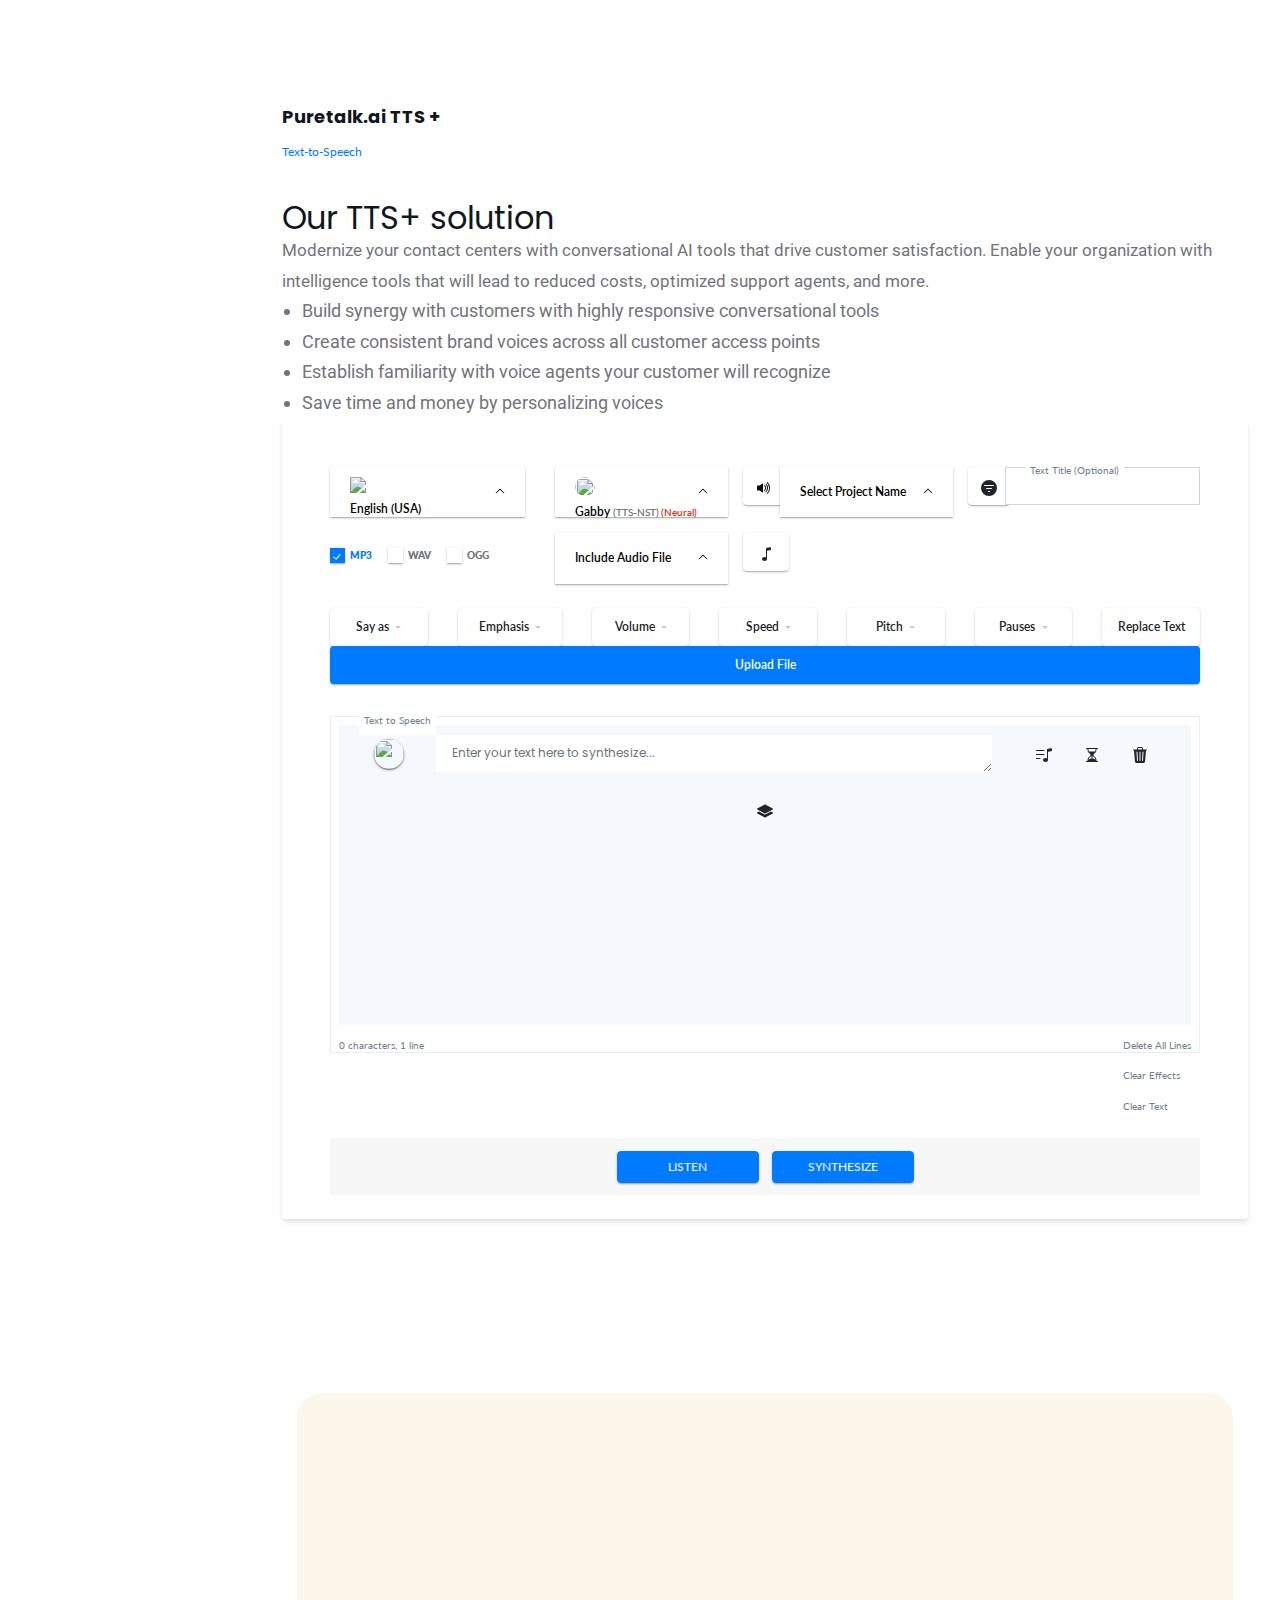
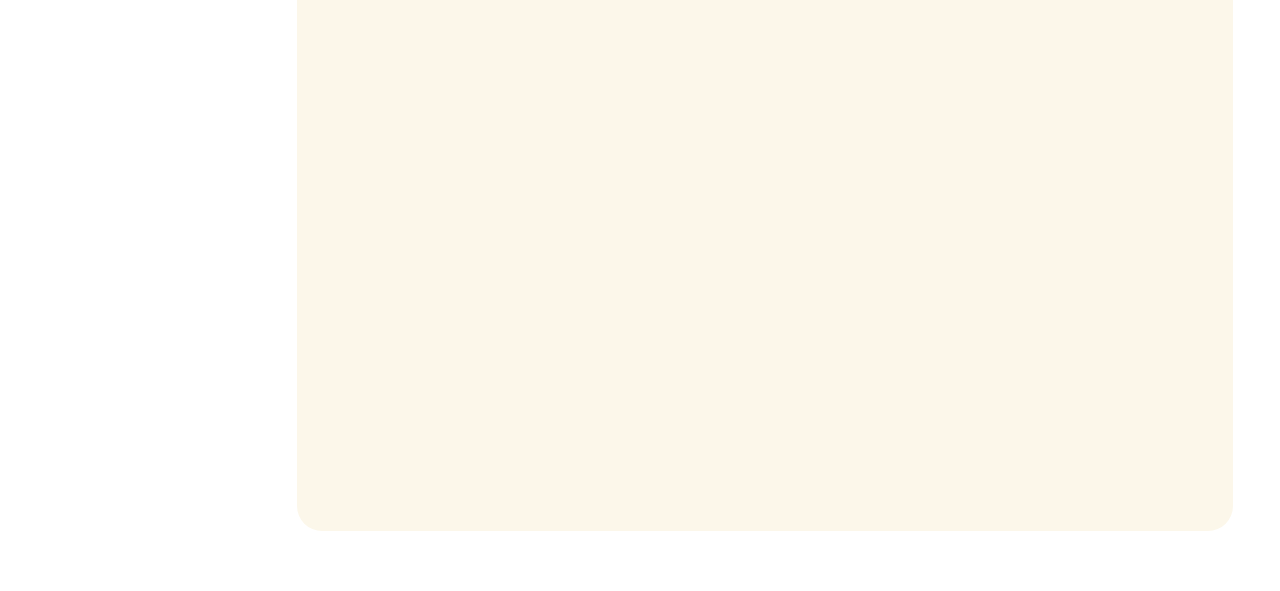
==== commit e585b0bc: "content update" ====
--- a/public/TTSPlus/index.html
+++ b/public/TTSPlus/index.html
@@ -24,6 +24,8 @@
           href="#"
           type="image/x-icon" />
 
+    <!-- aos css -->
+    <link rel="stylesheet" href="https://unpkg.com/aos@next/dist/aos.css" />
     <!-- Animate css -->
     <link rel="stylesheet"
           href="assets/css/animated.css">
@@ -72,7 +74,14 @@
     <!-- update CSS -->
     <link rel="stylesheet"
           href="./assets/css/update.css">
-
+	<!-- Main style sheet -->
+	<link rel="stylesheet"
+		  type="text/css"
+		  href="../css/style.css">
+          <!-- responsive style sheet -->
+	<link rel="stylesheet"
+		  type="text/css"
+		  href="../css/responsive.css">
 </head>
 
 <body class="app sidebar-mini">
@@ -831,6 +840,88 @@
                             </div>
                         </div>
                     </div>
+                    <!--
+			=====================================================
+				Fancy Feature Seventeen
+			=====================================================
+			-->
+		<div class="fancy-feature-seventeen mt-150 md-mt-90"
+			 id="product">
+			<div class="bg-wrapper">
+				<div class="container">
+					<div class="row">
+						<div class="col-lg-4 col-sm-6"
+							 data-aos="fade-up"
+							 data-aos-duration="1200">
+							<div class="block-meta">
+								<div class="icon d-flex align-items-end"><img src="../images/icon/94.svg"
+										 alt=""></div>
+								<h4>Autonomous</h4>
+								<p>end-to-end management of customers' request</p>
+							</div> <!-- /.block-meta -->
+						</div>
+						<div class="col-lg-4 col-sm-6"
+							 data-aos="fade-up"
+							 data-aos-duration="1200"
+							 data-aos-delay="100">
+							<div class="block-meta">
+								<div class="icon d-flex align-items-end"><img src="../images/icon/95.svg"
+										 alt=""></div>
+								<h4>Personalization</h4>
+								<p>Customizable solutions tailored to your systems</p>
+							</div> <!-- /.block-meta -->
+						</div>
+						<div class="col-lg-4 col-sm-6"
+							 data-aos="fade-up"
+							 data-aos-duration="1200"
+							 data-aos-delay="200">
+							<div class="block-meta">
+								<div class="icon d-flex align-items-end"><img src="../images/icon/96.svg"
+										 alt=""></div>
+								<h4>Accommodation</h4>
+								<p>Omni-channel and multi-lingual integrations for ease of use and convenience
+								</p>
+							</div> <!-- /.block-meta -->
+						</div>
+						<div class="col-lg-4 col-sm-6"
+							 data-aos="fade-up"
+							 data-aos-duration="1200">
+							<div class="block-meta">
+								<div class="icon d-flex align-items-end"><img src="../images/icon/97.svg"
+										 alt=""></div>
+								<h4>Competence</h4>
+								<p>Intuitive knowledge bases for employee support backed by artificial intelligence</p>
+							</div> <!-- /.block-meta -->
+						</div>
+						<div class="col-lg-4 col-sm-6"
+							 data-aos="fade-up"
+							 data-aos-duration="1200"
+							 data-aos-delay="100">
+							<div class="block-meta">
+								<div class="icon d-flex align-items-end"><img src="../images/icon/98.svg"
+										 alt=""></div>
+								<h4>Time Management</h4>
+								<p>Our artificial intelligent speech can assist with complex issues saving your team time and money</p>
+							</div> <!-- /.block-meta -->
+						</div>
+						<div class="col-lg-4 col-sm-6"
+							 data-aos="fade-up"
+							 data-aos-duration="1200"
+							 data-aos-delay="200">
+							<div class="block-meta">
+								<div class="icon d-flex align-items-end"><img src="../images/icon/99.svg"
+										 alt=""></div>
+								<h4>Innovative</h4>
+								<p>state-of-the-art intelligent solution aimed at receiving and performing repetitive tasks allowing your team to focus on innovation process
+								</p>
+							</div> <!-- /.block-meta -->
+						</div>
+					</div>
+				</div>
+			</div> <!-- /.bg-wrapper -->
+		</div> <!-- /.fancy-feature-seventeen -->
+
+
                 </div>
 
 
@@ -1127,11 +1218,15 @@
     <!--<script src="assets/js/popper.min.js"></script>-->
     <script src="assets/js/tippy-bundle.umd.min.js"></script>
 
-
+	<!-- AOS js -->
+		<script src="../vendor/aos-next/dist/aos.js"></script>
     <!-- Custom js-->
     <script src="assets/js/custom.js"></script>
 
-
+  <script src="https://unpkg.com/aos@next/dist/aos.js"></script>
+  <script>
+    AOS.init();
+  </script>
 </body>
 
 </html>--- a/public/TTSPlus/assets/css/update.css
+++ b/public/TTSPlus/assets/css/update.css
@@ -1,4 +1,5 @@
 .details-form h1 {
+  font-size: 2rem;
 }
 .details-form p {
   font-size: 17px;
--- a/public/css/style.css
+++ b/public/css/style.css
@@ -0,0 +1,15259 @@
+/* CSS Document */
+
+/* 
+    Created on   : 19/06/2021.
+    Theme Name   : Deski-Saas & Software HTML Template
+    Version      : 1.0.
+    Developed by : (me@heloshape.com) / (www.me.heloshape.com)
+   
+*/
+/*   01 - Loading Transition  */
+/*   02 - Global style  */
+/*   03 - Prefix  */
+/*   04 - Section Title */
+/*   05 - Theme Button */
+/*   06 - Pagination  */
+/*   07 - Theme Menu  */
+/*   08 - Theme Hero Banner/One  */
+/*   09 - Fancy Feature One  */
+/*   10 - TFancy Feature Two  */
+/*   11 - Useable Tools  */
+/*   12 - Fancy Feature Three  */
+/*   13 - Fancy Short Banner One  */
+/*   14 - Faq Classic   */
+/*   15 - Footer One  */
+/*   16 - Fancy Hero One  */
+/*   17 - Fancy Text block One  */
+/*   18 - Counter Info Standard  */
+/*   19 - Fancy Text block Two   */
+/*   20 - Fancy Text block Three */
+/*   21 - Team Section One */
+/*   22 - Feature Blog One */
+/*   23 - Fancy Text block Four  */
+/*   24 - Fancy Text block Five  */
+/*   25 - Feature Blog Two  */
+/*   26 - Contact Us Light */
+/*   27 - Theme Hero Banner/Two  */
+/*   28 - Fancy Feature Two   */
+/*   29 - Fancy Text block Six   */
+/*   30 - Counter With Icon One   */
+/*   31 - Fancy Text block Seven   */
+/*   32 - Fancy Text block Eight   */
+/*   33 - Useable Tools Two   */
+/*   34 - Client Feedback Slider One   */
+/*   35 - Fancy Short Banner Three   */
+/*   36 - Footer Style Two   */
+/*   37 - Fancy Hero Two   */
+/*   38 - Fancy Text block Nine  */
+/*   39 - Fancy Text block Ten   */
+/*   40 - Fancy Feature Five   */
+/*   41 - Team Section Two   */
+/*   42 - Fancy Hero Three   */
+/*   43 - Fancy Text block Eleven   */
+/*   44 - Fancy Feature Six   */
+/*   45 - Fancy Text block Twelve   */
+/*   46 - Fancy Feature Seven   */
+/*   47 - Fancy Text Block Thirteen   */
+/*   48 - Fancy Text Block Fourteen   */
+/*   49 - Pricing Section One   */
+/*   50 - Fancy Text Block Fifteen   */
+/*   51 - Fancy Hero Four   */
+/*   52 - Pricing Section Two   */
+/*   53 - FAQ Section   */
+/*   54 - Contact Style Two   */
+/*   55 - Faqs   */
+/*   56 - Login/Sign Up   */
+/*   57 - Blog Pages  */
+/*   58 - Theme Hero Banner/Three  */
+/*   59 - Fancy Feature Eight   */
+/*   60 - Fancy Text block Sixteen   */
+/*   61 - Fancy Feature Eight   */
+/*   62 - Client Feedback Slider Two   */
+/*   63 - Useable Tools / Three  */
+/*   64 - Fancy Short Banner Four   */
+/*   65 - Footer Style Three   */
+/*   66 - Fancy Hero Five   */
+/*   67 - Fancy Text block Seventeen   */
+/*   68 - Fancy Text block Eighteen   */
+/*   69 - Team Section Three  */
+/*   70 - Map Area One    */
+/*   71 - Documentation  */
+/*   72 - Theme Hero Banner/Four   */
+/*   73 - Fancy Feature Eight   */
+/*   74 - Fancy Text block Nineteen   */
+/*   75 - Fancy Feature Nine   */
+/*   76 - Pricing Section Three   */
+/*   77 - Client Feedback Slider Three   */
+/*   78 - Faq Section Three   */
+/*   79 - Fancy Short Banner Five   */
+
+/**
+* Importing necessary  Styles.
+**/
+@import url("https://fonts.googleapis.com/css2?family=Roboto+Slab&family=Roboto:wght@300;400;500;700&family=Rubik:wght@300;400;500&display=swap");
+@import url("../fonts/gilroy/fonts.css");
+@import url("../fonts/gordita/stylesheet.css");
+@import url("../fonts/recoleta/stylesheet.css");
+/*----bootstrap css ----- */
+@import url("../vendor/bootstrap/css/bootstrap.min.css");
+/*------- Framework css -----------*/
+@import url("framework.css");
+/*------- menu ------*/
+@import url("../vendor/mega-menu/assets/css/menu.css");
+/*----------- Slick Slider -------*/
+@import url("../vendor/slick/slick.css");
+/*----font awesome -------*/
+@import url("../fonts/font-awesome/css/font-awesome.min.css");
+/*----Animate css----*/
+@import url("../vendor/animate.min.css");
+/*-------- AOS css ------*/
+@import url("../vendor/aos-next/dist/aos.css");
+/*----------- Fancybox css -------*/
+@import url("../vendor/fancybox/dist/jquery.fancybox.min.css");
+/*----Flaticon-------*/
+@import url("../fonts/icon/font/flaticon.css");
+/*---------------- Custom Animation -------------*/
+@import url("custom-animation.css");
+
+/*^^^^^^^^^^ Fonts ^^^^^^^^^^^^^^^^*/
+@font-face {
+  font-family: "font-awesome";
+  src: url("../fonts/font-awesome/fonts/fontawesome-webfont.ttf");
+  src: url("../fonts/font-awesome/fonts/fontawesome-webfont.eot"),
+    /* IE9 Compat Modes */
+      url("../fonts/font-awesome/fonts/fontawesome-webfont.woff2")
+      format("woff2"),
+    /* Super Modern Browsers */
+      url("../fonts/font-awesome/fonts/fontawesome-webfont.woff") format("woff"),
+    /* Pretty Modern Browsers */
+      url("../fonts/font-awesome/fonts/fontawesome-webfont.svg") format("svg"); /* Legacy iOS */
+}
+
+/*========================================================================================
+
+*************************** Start Styling Your theme from here ***************************
+
+==========================================================================================*/
+/*** 
+
+====================================================================
+  Loading Transition
+====================================================================
+
+ ***/
+/* chat-area*/
+
+.chat-container {
+  margin: 100px;
+  padding: 10px;
+  position: relative;
+  background: #6f55ff;
+  width: 450px;
+  min-height: 70px;
+  border-radius: 7px;
+}
+
+.cb-static-text {
+  color: #fff;
+  text-align: center;
+  display: block;
+  padding: 4px 0 4px;
+  font-style: italic;
+  font-size: 11px;
+  letter-spacing: 0.2px;
+}
+
+.chat-cb-cue {
+  color: #e8e8e8;
+  font-size: 14px;
+  line-height: 1;
+  margin-bottom: 20px;
+  display: block;
+}
+
+.cb-cue i {
+  font-size: 28px;
+  font-family: sans-serif;
+  position: relative;
+  line-height: 0.5;
+  top: 5px;
+}
+
+.chat-sound-icon {
+  display: flex;
+  flex-direction: column;
+  align-items: center;
+}
+.chat-sound-wave {
+  width: 250px;
+  height: 50px;
+  display: flex;
+  justify-content: space-around;
+  align-items: center;
+  transform: scaleY(0.6);
+}
+
+.bar {
+  display: block;
+  width: 2px;
+  margin-right: 1px;
+  height: 90px;
+  background: #7c93bf;
+  animation: sound 0ms -800ms linear infinite alternate;
+  transition: height 0.8s;
+}
+@keyframes sound {
+  0% {
+    opacity: 0.35;
+    height: 6px;
+  }
+  100% {
+    opacity: 1;
+    height: 46px;
+  }
+}
+
+.bar:nth-child(1) {
+  height: 2px;
+  animation-duration: 474ms;
+}
+.bar:nth-child(2) {
+  height: 10px;
+  animation-duration: 433ms;
+}
+.bar:nth-child(3) {
+  height: 18px;
+  animation-duration: 407ms;
+}
+.bar:nth-child(4) {
+  height: 26px;
+  animation-duration: 458ms;
+}
+.bar:nth-child(5) {
+  height: 30px;
+  animation-duration: 400ms;
+}
+.bar:nth-child(6) {
+  height: 32px;
+  animation-duration: 427ms;
+}
+.bar:nth-child(7) {
+  height: 34px;
+  animation-duration: 441ms;
+}
+.bar:nth-child(8) {
+  height: 36px;
+  animation-duration: 419ms;
+}
+.bar:nth-child(9) {
+  height: 40px;
+  animation-duration: 487ms;
+}
+.bar:nth-child(10) {
+  height: 46px;
+  animation-duration: 442ms;
+}
+.bar:nth-child(11) {
+  height: 2px;
+  animation-duration: 474ms;
+}
+.bar:nth-child(12) {
+  height: 10px;
+  animation-duration: 433ms;
+}
+.bar:nth-child(13) {
+  height: 18px;
+  animation-duration: 407ms;
+}
+.bar:nth-child(14) {
+  height: 26px;
+  animation-duration: 458ms;
+}
+.bar:nth-child(15) {
+  height: 30px;
+  animation-duration: 400ms;
+}
+.bar:nth-child(16) {
+  height: 32px;
+  animation-duration: 427ms;
+}
+.bar:nth-child(17) {
+  height: 34px;
+  animation-duration: 441ms;
+}
+.bar:nth-child(18) {
+  height: 36px;
+  animation-duration: 419ms;
+}
+.bar:nth-child(19) {
+  height: 40px;
+  animation-duration: 487ms;
+}
+.bar:nth-child(20) {
+  height: 46px;
+  animation-duration: 442ms;
+}
+
+.chat-cb-textarea {
+  height: 34px !important;
+  box-sizing: border-box;
+  -webkit-appearance: none;
+  -moz-appearance: none;
+  border-radius: 6px;
+  padding: 7px;
+  width: 100%;
+  background: none;
+  border: none;
+  color: #e8e8e8;
+  font-size: 14px;
+  overflow: hidden;
+  font-family: sans-serif;
+  line-height: 1.3;
+  resize: none;
+  font-weight: normal;
+}
+
+::placeholder {
+  color: rgba(255, 255, 255, 0.5);
+}
+.chat-cb-textarea:focus {
+  outline: none;
+}
+/*chat-done*/
+
+.ctn-preloader {
+  align-items: center;
+  -webkit-align-items: center;
+  display: flex;
+  display: -ms-flexbox;
+  height: 100%;
+  justify-content: center;
+  -webkit-justify-content: center;
+  position: fixed;
+  left: 0;
+  top: 0;
+  width: 100%;
+  z-index: 999999;
+  background: #fff;
+}
+.ctn-preloader .animation-preloader {
+  position: absolute;
+  z-index: 100;
+}
+/* Spinner cargando */
+.ctn-preloader .animation-preloader .spinner {
+  animation: spinner 1.5s infinite linear;
+  border-radius: 50%;
+  border: 3px solid rgb(101 92 151 / 6%);
+  border-top-color: #655c97;
+  border-bottom-color: #655c97;
+  height: 170px;
+  margin: 0 auto 45px auto;
+  width: 170px;
+}
+/* Texto cargando */
+.ctn-preloader .animation-preloader .txt-loading {
+  text-align: center;
+  user-select: none;
+}
+.ctn-preloader .animation-preloader .txt-loading .letters-loading:before {
+  animation: letters-loading 4s infinite;
+  color: #655c97;
+  content: attr(data-text-preloader);
+  left: 0;
+  opacity: 0;
+  top: 0;
+  line-height: 70px;
+  position: absolute;
+}
+.ctn-preloader .animation-preloader .txt-loading .letters-loading {
+  font-family: "Rubik", sans-serif;
+  font-weight: 500;
+  letter-spacing: 15px;
+  display: inline-block;
+  color: rgb(101 92 151 / 14%);
+  position: relative;
+  font-size: 70px;
+  line-height: 70px;
+}
+.ctn-preloader
+  .animation-preloader
+  .txt-loading
+  .letters-loading:nth-child(2):before {
+  animation-delay: 0.2s;
+}
+.ctn-preloader
+  .animation-preloader
+  .txt-loading
+  .letters-loading:nth-child(3):before {
+  animation-delay: 0.4s;
+}
+.ctn-preloader
+  .animation-preloader
+  .txt-loading
+  .letters-loading:nth-child(4):before {
+  animation-delay: 0.6s;
+}
+.ctn-preloader
+  .animation-preloader
+  .txt-loading
+  .letters-loading:nth-child(5):before {
+  animation-delay: 0.8s;
+}
+.ctn-preloader
+  .animation-preloader
+  .txt-loading
+  .letters-loading:nth-child(6):before {
+  animation-delay: 1s;
+}
+.ctn-preloader
+  .animation-preloader
+  .txt-loading
+  .letters-loading:nth-child(7):before {
+  animation-delay: 1.2s;
+}
+.ctn-preloader
+  .animation-preloader
+  .txt-loading
+  .letters-loading:nth-child(8):before {
+  animation-delay: 1.4s;
+}
+.ctn-preloader .loader-section {
+  background-color: #ffffff;
+  height: 100%;
+  position: fixed;
+  top: 0;
+  width: calc(50% + 1px);
+}
+.loaded .animation-preloader {
+  opacity: 0;
+  transition: 0.3s ease-out;
+}
+/* Animación del preloader */
+@keyframes spinner {
+  to {
+    transform: rotateZ(360deg);
+  }
+}
+@keyframes letters-loading {
+  0%,
+  75%,
+  100% {
+    opacity: 0;
+    transform: rotateY(-90deg);
+  }
+
+  25%,
+  50% {
+    opacity: 1;
+    transform: rotateY(0deg);
+  }
+}
+
+@media screen and (max-width: 767px) {
+  .ctn-preloader .animation-preloader .spinner {
+    height: 8em;
+    width: 8em;
+  }
+}
+@media screen and (max-width: 500px) {
+  .ctn-preloader .animation-preloader .spinner {
+    height: 7em;
+    width: 7em;
+  }
+  .ctn-preloader .animation-preloader .txt-loading .letters-loading {
+    font-size: 40px;
+    letter-spacing: 10px;
+  }
+}
+/*==================== Click Top ====================*/
+.scroll-top {
+  width: 35px;
+  height: 35px;
+  line-height: 35px;
+  position: fixed;
+  bottom: 20px;
+  right: 5px;
+  z-index: 99;
+  text-align: center;
+  color: #fff;
+  font-size: 18px;
+  cursor: pointer;
+  border-radius: 50%;
+  background: #000;
+  display: none;
+  transition: all 0.3s ease-in-out;
+}
+.scroll-top:after {
+  position: absolute;
+  z-index: -1;
+  content: "";
+  top: 100%;
+  left: 5%;
+  height: 10px;
+  width: 90%;
+  opacity: 1;
+  background: radial-gradient(
+    ellipse at center,
+    rgba(0, 0, 0, 0.25) 0%,
+    rgba(0, 0, 0, 0) 80%
+  );
+}
+/*------------- Global Prefix -------------------*/
+::-webkit-scrollbar {
+  width: 5px;
+}
+::-webkit-scrollbar-track {
+  background: #fff;
+}
+::-webkit-scrollbar-thumb {
+  background: var(--blue-dark);
+  border-radius: 0;
+}
+:root {
+  --text-color: #73737b;
+  --text-light: #888888;
+  --heading: #101621;
+  --blue-dark: #6f55ff;
+  --red-light: #fd6a5e;
+  --yellow-deep: #ffb840;
+  --blue-light: #3bb0d7;
+  --purple-blue: #655c97;
+  --vin-red: #973c56;
+}
+::selection {
+  background-color: #6f55ff;
+  color: #fff;
+}
+body {
+  /*
+  font-family: 'gilroy-black';   
+  font-family: 'gilroy-bold';
+  font-family: 'gilroy-semibold';
+  font-family: 'gilroy-light';
+  font-family: 'gilroy-ultralight';
+        */
+  font-family: "Roboto", sans-serif;
+  font-weight: normal;
+  font-size: 18px;
+  position: relative;
+  line-height: 1.7em;
+  color: var(--text-color);
+}
+/*______________________ Global style ___________________*/
+.main-page-wrapper {
+  overflow-x: hidden;
+  padding-top: 150px;
+}
+.h1,
+h1,
+.h2,
+h2,
+.h3,
+h3,
+.h4,
+h4,
+.h5,
+h5,
+.h6,
+h6 {
+  color: var(--heading);
+  font-weight: normal;
+}
+.h1,
+h1 {
+  font-size: 80px;
+  line-height: 1.1em;
+}
+.h2,
+h2 {
+  font-size: 52px;
+  line-height: 1.1em;
+}
+.h3,
+h3 {
+  font-size: 36px;
+}
+.h4,
+h4 {
+  font-size: 22px;
+}
+.h5,
+h5 {
+  font-size: 20px;
+}
+.h6,
+h6 {
+  font-size: 15px;
+}
+.font-rubik {
+  font-family: "Rubik", sans-serif !important;
+}
+.font-gilroy-bold {
+  font-family: "gilroy-bold" !important;
+}
+.font-slab {
+  font-family: "Roboto Slab", serif !important;
+}
+.font-gordita {
+  font-family: "gordita" !important;
+}
+.font-recoleta {
+  font-family: "Recoleta" !important;
+}
+::-webkit-input-placeholder {
+  /* Edge */
+  color: #acaeb3;
+}
+:-ms-input-placeholder {
+  /* Internet Explorer 10-11 */
+  color: #acaeb3;
+}
+::placeholder {
+  color: #acaeb3;
+}
+.cs-screen {
+  position: absolute;
+}
+.illustration-holder {
+  position: relative;
+}
+.shapes {
+  position: absolute;
+  z-index: -1;
+}
+.dark-style {
+  background: #0f1123;
+  color: #afafaf;
+}
+.dark-style .h1,
+.dark-style h1,
+.dark-style .h2,
+.dark-style h2,
+.dark-style .h3,
+.dark-style h3,
+.dark-style .h4,
+.dark-style h4,
+.dark-style .h5,
+.dark-style h5,
+.dark-style .h6,
+.dark-style h6 {
+  color: #fff;
+}
+.gr-bg-one {
+  background: linear-gradient(90.6deg, #f548a0 2.93%, #f57c35 99.47%);
+}
+.hover-reverse-gr-bg-one {
+  position: relative;
+  z-index: 1;
+}
+.hover-reverse-gr-bg-one:before {
+  content: "";
+  position: absolute;
+  width: 100%;
+  height: 100%;
+  top: 0;
+  right: 0;
+  background: linear-gradient(270.01deg, #f548a0 0.01%, #f57c35 100%);
+  border-radius: 6px;
+  transition: all 0.6s ease-in-out;
+  opacity: 0;
+  z-index: -1;
+}
+.hover-reverse-gr-bg-one:hover:before {
+  opacity: 1;
+}
+.top-border {
+  border-top: 1px solid #efefef;
+}
+.bottom-border {
+  border-bottom: 1px solid #efefef;
+}
+/*-------------- Prefix Classes ----------------*/
+.tran3s {
+  transition: all 0.3s ease-in-out;
+}
+.tran4s {
+  transition: all 0.4s ease-in-out;
+}
+.tran5s {
+  transition: all 0.5s ease-in-out;
+}
+.tran6s {
+  transition: all 0.6s ease-in-out;
+}
+/*^^^^^^^^^^^^^^^^^^^^^ Section Title ^^^^^^^^^^^^^^^^^^^^^^^^^*/
+.title-style-one h2 {
+  font-family: "gilroy-black";
+  font-size: 58px;
+  line-height: 1.15em;
+}
+.title-style-one h6 {
+  font-size: 20px;
+  color: #cacaca;
+  padding-bottom: 15px;
+}
+.title-style-one p {
+  font-size: 22px;
+  line-height: 1.58em;
+  color: #2a2a2a;
+  padding-top: 25px;
+}
+.title-style-two p {
+  text-transform: uppercase;
+  font-size: 16px;
+  color: #adb1b5;
+  letter-spacing: 1.12px;
+  padding-bottom: 7px;
+}
+.title-style-two h2 {
+  font-family: "gilroy-black";
+  font-size: 58px;
+  line-height: 1.15em;
+}
+.title-style-two span {
+  position: relative;
+}
+.title-style-two span img {
+  position: absolute;
+  bottom: -30px;
+  left: 0;
+  z-index: -1;
+}
+.title-style-two .sub-text {
+  font-size: 24px;
+  line-height: 1.5em;
+  color: #6d6d6d;
+  padding-top: 15px;
+}
+.title-style-three p {
+  text-transform: uppercase;
+  font-size: 20px;
+  color: #adb1b5;
+  letter-spacing: 1.12px;
+  padding-bottom: 17px;
+}
+.title-style-three h6 {
+  font-family: "Roboto", sans-serif;
+  font-size: 18px;
+  color: #adb1b5;
+  padding-bottom: 15px;
+}
+.title-style-three h2 {
+  font-family: "gilroy-black";
+  font-size: 54px;
+  line-height: 1.18em;
+}
+.title-style-three span {
+  position: relative;
+}
+.title-style-three span img {
+  position: absolute;
+  bottom: -21px;
+  left: 0;
+  z-index: -1;
+}
+.title-style-four h6 {
+  font-family: "Roboto", sans-serif;
+  font-size: 20px;
+  color: rgba(0, 0, 0, 0.35);
+  padding-bottom: 15px;
+}
+.title-style-four h2 {
+  font-family: "gilroy-black";
+  font-size: 58px;
+  line-height: 1.15em;
+  color: #2a2a2a;
+}
+.title-style-four span {
+  position: relative;
+  z-index: 1;
+}
+.title-style-four span img {
+  position: absolute;
+  bottom: -25px;
+  left: 50%;
+  transform: translateX(-50%);
+  z-index: -1;
+}
+.title-style-four .sub-text {
+  font-size: 22px;
+  line-height: 1.59em;
+  color: #2a2a2a;
+}
+.title-style-five h2 {
+  font-family: "Roboto Slab", serif;
+  font-size: 54px;
+  line-height: 1.25em;
+}
+.title-style-five h2 span {
+  position: relative;
+  z-index: 1;
+}
+.title-style-five h2 span:before {
+  content: "";
+  width: 100%;
+  height: 15px;
+  position: absolute;
+  background: rgba(241, 193, 83, 0.45);
+  left: 0;
+  bottom: 12px;
+  z-index: -1;
+}
+.title-style-five h6 {
+  font-size: 20px;
+  color: rgba(0, 0, 0, 0.35);
+  text-transform: uppercase;
+  letter-spacing: 1px;
+  padding-bottom: 12px;
+}
+.title-style-six h2 {
+  font-family: "Recoleta";
+  font-weight: normal;
+  font-size: 72px;
+  line-height: 1.27em;
+  color: #000;
+}
+.dark-style .title-style-six h2 {
+  color: #fff;
+}
+.title-style-six h2 span {
+  color: #ff2759;
+  text-decoration: underline;
+  text-decoration-thickness: 4px;
+}
+.title-style-six h6 {
+  font-size: 18px;
+  text-transform: uppercase;
+  color: #bfbfbf;
+  padding-bottom: 20px;
+  letter-spacing: 1.8px;
+}
+.title-style-six .text-xs {
+  font-size: 22px;
+  line-height: 1.65em;
+  padding-top: 30px;
+}
+.dark-style .title-style-six .text-xs {
+  color: rgba(255, 255, 255, 0.4);
+}
+.title-style-seven h2 {
+  font-size: 64px;
+  font-weight: 500;
+  line-height: 1.32em;
+}
+.title-style-seven h2 span {
+  position: relative;
+  display: inline-block;
+}
+.title-style-seven h2 span:before {
+  content: "";
+  width: 100%;
+  height: 13px;
+  background: #6f55ff;
+  position: absolute;
+  left: 0;
+  bottom: 10px;
+  z-index: -1;
+}
+.title-style-seven p {
+  font-size: 22px;
+  color: #000;
+  padding-top: 22px;
+}
+.title-style-eight h2 {
+  font-size: 68px;
+  font-weight: 700;
+  line-height: 1.26em;
+}
+.title-style-eight p {
+  font-size: 22px;
+  color: #000;
+  padding-top: 40px;
+}
+.title-style-eight h6 {
+  font-size: 16px;
+  letter-spacing: 2px;
+  color: rgba(0, 0, 0, 0.3);
+  padding-bottom: 20px;
+}
+.title-style-eight h2 span {
+  display: inline-block;
+  position: relative;
+}
+.title-style-eight h2 span img {
+  position: absolute;
+  max-height: 100%;
+  z-index: -1;
+  top: 50%;
+  left: 0;
+  transform: translateY(-50%);
+}
+.title-style-nine h6 {
+  font-size: 15px;
+  text-transform: uppercase;
+  letter-spacing: 1px;
+  color: #c8c8c8;
+  padding-bottom: 25px;
+}
+.title-style-nine h2 {
+  font-size: 52px;
+  font-weight: 700;
+  line-height: 1.34em;
+}
+.title-style-nine h2 span {
+  display: inline-block;
+  position: relative;
+}
+.title-style-nine h2 span img {
+  position: absolute;
+  max-height: 100%;
+  z-index: -1;
+  top: 50%;
+  left: 0;
+  transform: translateY(-50%);
+}
+.title-style-nine p {
+  font-size: 20px;
+  color: #6a6b72;
+  padding-top: 28px;
+}
+.title-style-ten h6 {
+  font-size: 16px;
+  text-transform: uppercase;
+  letter-spacing: 1px;
+  color: rgba(0, 0, 0, 0.25);
+  padding-bottom: 20px;
+}
+.title-style-ten h2 {
+  font-family: "gordita";
+  font-size: 68px;
+  font-weight: 500;
+  line-height: 1.27em;
+}
+.title-style-ten p {
+  font-size: 24px;
+  line-height: 1.91em;
+  color: #000;
+}
+.title-style-eleven .upper-title {
+  font-size: 14px;
+  text-transform: uppercase;
+  color: #000;
+  letter-spacing: 3px;
+  padding-bottom: 10px;
+}
+.title-style-eleven h2 {
+  font-family: "gordita";
+  font-size: 58px;
+  font-weight: 500;
+  line-height: 1.29em;
+  letter-spacing: -2px;
+}
+.title-style-eleven p {
+  font-size: 20px;
+}
+.title-style-twelve .upper-title {
+  text-transform: uppercase;
+  font-size: 18px;
+  color: rgba(0, 0, 0, 0.4);
+  letter-spacing: 3px;
+  padding-bottom: 8px;
+}
+.title-style-twelve h2 {
+  font-weight: 700;
+  font-size: 58px;
+  line-height: 1.29em;
+}
+.title-style-twelve span {
+  position: relative;
+}
+.title-style-twelve span img {
+  position: absolute;
+  bottom: -20px;
+  left: 50%;
+  transform: translateX(-50%);
+  z-index: -1;
+}
+.title-style-twelve p {
+  font-size: 24px;
+  line-height: 1.75em;
+}
+.title-style-thirteen .upper-title {
+  text-transform: uppercase;
+  font-size: 15px;
+  font-weight: 500;
+  color: rgba(0, 0, 0, 0.2);
+  letter-spacing: 3px;
+  padding-bottom: 16px;
+}
+.title-style-thirteen h2 {
+  font-family: "gordita";
+  font-weight: 700;
+  font-size: 72px;
+  line-height: 1.25em;
+  letter-spacing: -1px;
+}
+.title-style-thirteen span {
+  position: relative;
+}
+.title-style-thirteen span img {
+  position: absolute;
+  bottom: -20px;
+  left: 50%;
+  transform: translateX(-50%);
+  z-index: -1;
+}
+.title-style-fourteen h2 {
+  font-size: 52px;
+  font-weight: 500;
+  line-height: 1.25em;
+  letter-spacing: -1px;
+}
+.title-style-fourteen .upper-title {
+  text-transform: uppercase;
+  font-size: 14px;
+  color: #000;
+  letter-spacing: 2px;
+  padding-bottom: 10px;
+}
+.title-style-fifteen h2 {
+  font-size: 64px;
+  font-weight: 500;
+  line-height: 1.4em;
+  text-transform: uppercase;
+}
+.title-style-fifteen .upper-title {
+  text-transform: uppercase;
+  font-size: 18px;
+  color: #b6b6b6;
+  letter-spacing: 3px;
+  padding-bottom: 18px;
+}
+.title-style-sixteen h2 {
+  font-size: 58px;
+  font-weight: 500;
+  line-height: 1.29em;
+  letter-spacing: -1px;
+  text-transform: uppercase;
+}
+.title-style-sixteen .upper-title {
+  font-size: 20px;
+  color: #bababa;
+  padding-bottom: 25px;
+}
+/*^^^^^^^^^^^^^^^^^^^^^ Theme Button ^^^^^^^^^^^^^^^^^^^^^^^^^*/
+body .theme-btn-one {
+  font-size: 16px;
+  font-weight: 500;
+  color: #fff;
+  line-height: 50px;
+  background: var(--blue-dark);
+  padding: 0 42px;
+  border-radius: 4px;
+  transition: all 0.3s ease-in-out;
+}
+body .theme-btn-one.btn-lg {
+  padding: 0 50px;
+  line-height: 55px;
+  text-transform: uppercase;
+  letter-spacing: 1.14px;
+}
+body .theme-btn-one:hover {
+  background: #ffba12;
+}
+body .theme-btn-two {
+  font-family: "gilroy-semibold";
+  font-size: 18px;
+  color: #fff;
+  line-height: 48px;
+  border: 2px solid var(--red-light);
+  background: var(--red-light);
+  padding: 0 42px;
+  border-radius: 30px;
+  transition: all 0.3s ease-in-out;
+}
+body .theme-btn-two:hover {
+  background: transparent;
+  color: var(--red-light);
+}
+body .theme-btn-three {
+  font-family: "gilroy-semibold";
+  font-size: 18px;
+  color: var(--red-light);
+  line-height: 51px;
+  border-radius: 30px;
+  border: 2px solid var(--red-light);
+  padding: 0 32px;
+  transition: all 0.3s ease-in-out;
+}
+body .theme-btn-three:hover {
+  background: var(--red-light);
+  color: #fff;
+}
+body .theme-btn-four {
+  font-size: 17px;
+  color: var(--blue-dark);
+  border: 2px solid var(--blue-dark);
+  border-radius: 5px;
+  line-height: 46px;
+  padding: 0 35px;
+  transition: all 0.3s ease-in-out;
+}
+body .theme-btn-four:hover {
+  background: var(--blue-dark);
+  color: #fff;
+}
+body .theme-btn-five {
+  font-family: "Rubik", sans-serif;
+  line-height: 56px;
+  padding: 0 35px;
+  text-align: center;
+  color: #fff;
+  background: var(--purple-blue);
+  position: relative;
+  z-index: 1;
+}
+body .theme-btn-five:before {
+  content: "";
+  position: absolute;
+  width: 100%;
+  height: 100%;
+  top: 0;
+  left: 0;
+  background: var(--vin-red);
+  z-index: -1;
+  transition: all 0.3s ease-in-out;
+  transform: scale(0, 1);
+  transform-origin: 0 100%;
+}
+body .theme-btn-five:hover:before {
+  transform: scale(1, 1);
+}
+body .theme-btn-six {
+  font-size: 16px;
+  font-weight: 500;
+  line-height: 50px;
+  color: #000;
+  transition: all 0.3s ease-in-out;
+  background: #000;
+  padding: 0 30px;
+  color: #fff;
+}
+body .theme-btn-six.lg {
+  padding: 0 45px;
+}
+body .theme-btn-six:hover {
+  background: var(--blue-light);
+  color: #fff;
+}
+body .theme-btn-seven {
+  font-weight: 500;
+  text-align: center;
+  line-height: 60px;
+  color: #fff;
+  border-radius: 6px;
+  padding: 0 45px;
+  background: #000;
+  transition: all 0.3s ease-in-out;
+}
+body .theme-btn-seven:hover {
+  background: #ff2759;
+}
+body .theme-btn-eight {
+  font-weight: 500;
+  font-size: 16px;
+  line-height: 58px;
+  padding: 0 40px;
+  border-radius: 5px;
+  background: #2d2d2d;
+  color: #fff;
+  transition: all 0.3s ease-in-out;
+}
+body .theme-btn-eight:hover {
+  background: #6f55ff;
+  color: #212121;
+}
+body .theme-btn-nine {
+  font-family: "gordita";
+  line-height: 58px;
+  border-radius: 50px;
+  color: #fff;
+  padding: 0 34px;
+  min-width: 180px;
+  text-align: center;
+  background: #262626;
+  transition: all 0.3s ease-in-out;
+}
+body .theme-btn-nine:hover {
+  background: #eb5e2a;
+}
+body .theme-btn-ten {
+  font-weight: 500;
+  font-size: 18px;
+  letter-spacing: -0.5px;
+  color: #000;
+  position: relative;
+  padding-bottom: 5px;
+}
+body .theme-btn-ten .fa {
+  font-size: 14px;
+  margin-left: 5px;
+}
+body .theme-btn-ten:before {
+  content: "";
+  position: absolute;
+  width: 100%;
+  height: 2px;
+  background: #000;
+  left: 0;
+  bottom: 0;
+}
+body .theme-btn-eleven {
+  font-family: "gordita";
+  font-weight: 500;
+  font-size: 18px;
+  line-height: 48px;
+  border: 2px solid #000;
+  border-radius: 30px;
+  color: #000;
+  padding: 0 40px;
+  transition: all 0.3s ease-in-out;
+}
+body .theme-btn-eleven:hover {
+  background: #000;
+  color: #fff;
+}
+body .theme-btn-twelve {
+  font-family: "gordita";
+  font-size: 17px;
+  line-height: 48px;
+  background: #ff006b;
+  border: 2px solid #ff006b;
+  border-radius: 30px;
+  color: #fff;
+  padding: 0 32px;
+  transition: all 0.3s ease-in-out;
+}
+body .theme-btn-twelve:hover {
+  background: transparent;
+  color: #ff006b;
+}
+body .theme-btn-thirteen {
+  font-family: "gordita";
+  font-size: 17px;
+  line-height: 50px;
+  background: #232323;
+  border-radius: 30px;
+  color: #fff;
+  padding: 0 45px;
+  transition: all 0.3s ease-in-out;
+}
+body .theme-btn-thirteen:hover {
+  background: #ff006b;
+}
+body .theme-btn-fourteen {
+  font-family: "gordita";
+  font-size: 17px;
+  line-height: 54px;
+  background: #000;
+  border-radius: 7px;
+  color: #fff;
+  letter-spacing: -0.3px;
+  padding: 0 33px;
+  transition: all 0.3s ease-in-out;
+}
+body .theme-btn-fourteen:hover {
+  background: #6f6cff;
+}
+/*-------------------- Pagination ------------------*/
+.page-pagination-one li a {
+  font-family: "Rubik", sans-serif !important;
+  background: #fff;
+  width: 40px;
+  height: 45px;
+  line-height: 45px;
+  text-align: center;
+  font-size: 17px;
+  color: #515151;
+  box-shadow: 0 2px 4px rgba(0, 0, 0, 0.07);
+  transition: all 0.3s ease-in-out;
+}
+.page-pagination-one li a .fa {
+  font-size: 22px;
+}
+.page-pagination-one li:first-child a {
+  border-radius: 5px 0 0 5px;
+}
+.page-pagination-one li:last-child a {
+  border-radius: 0 5px 5px 0;
+}
+.page-pagination-one li a:hover,
+.page-pagination-one li a.active {
+  background: var(--blue-dark);
+  color: #fff;
+}
+.blog-v3 .page-pagination-one li a:hover,
+.blog-v3 .page-pagination-one li a.active {
+  background: var(--red-light);
+  color: #fff;
+}
+.page-pagination-two ul li {
+  font-family: "Rubik", sans-serif;
+  font-size: 22px;
+  color: #bababa;
+  margin: 0 11px;
+}
+.page-pagination-two ul li:first-child a {
+  transform: rotate(180deg);
+}
+.page-pagination-two ul li:hover a,
+.page-pagination-two ul li.active a {
+  color: #000;
+}
+.page-pagination-two ul li.arrow {
+  font-size: 35px;
+  color: #000;
+}
+.page-pagination-two ul li:nth-child(7) a {
+  color: #000;
+}
+/*^^^^^^^^^^^^^^^^^^^^^ Theme Menu ^^^^^^^^^^^^^^^^^^^^^^^^^*/
+.theme-main-menu {
+  position: fixed;
+  z-index: 99;
+  top: 0;
+  left: 0;
+  right: 0;
+  background: #fff;
+  padding: 30px 70px;
+  transition: all 0.4s ease-out;
+}
+.theme-main-menu.bg-none {
+  background: transparent;
+}
+.theme-main-menu.sticky-menu.fixed {
+  z-index: 9999;
+  padding-top: 0;
+  padding-bottom: 0;
+  background: #fff;
+  box-shadow: 0 13px 35px -12px rgba(35, 35, 35, 0.1);
+}
+.theme-main-menu .logo a {
+  display: block;
+}
+.theme-menu-one .logo img {
+  max-width: 120px;
+}
+.theme-menu-one .right-button-group a {
+  border-radius: 5px;
+  font-weight: 500;
+  font-size: 13px;
+  line-height: 45px;
+  text-transform: uppercase;
+  text-align: center;
+  color: var(--heading);
+  transition: all 0.3s ease-in-out;
+}
+.theme-menu-one .right-button-group .signIn-action:hover {
+  color: var(--blue-dark);
+}
+.theme-menu-one .right-button-group .signUp-action {
+  width: 155px;
+  color: #fff;
+  background: var(--blue-dark);
+  box-shadow: 0px 15px 40px rgba(161, 146, 250, 0.35);
+  margin-left: 35px;
+}
+.theme-menu-one .right-button-group .signUp-action:hover {
+  background: #ffba12;
+  box-shadow: 0px 15px 40px rgba(255, 186, 18, 0.3);
+}
+.theme-menu-one .right-button-group {
+  margin-left: 100px;
+}
+/*---------------------Theme Hero Banner/One ---------------*/
+.hero-banner-one {
+  position: relative;
+}
+.hero-banner-one .hero-upper-container {
+  position: relative;
+  padding: 60px 0 165px;
+  text-align: center;
+  z-index: 5;
+}
+.hero-banner-one .hero-heading span {
+  position: relative;
+  color: var(--blue-dark);
+  display: inline-block;
+}
+.hero-banner-one .hero-heading span:before {
+  content: "";
+  width: 96%;
+  height: 12px;
+  border-radius: 6px;
+  background: var(--blue-dark);
+  opacity: 0.16;
+  position: absolute;
+  bottom: 12px;
+  left: 8px;
+  z-index: -1;
+}
+.hero-banner-one .hero-sub-heading {
+  font-size: 20px;
+  padding: 20px 0 50px;
+}
+.hero-banner-one .subscription-form {
+  max-width: 610px;
+  margin: 0 auto;
+  position: relative;
+}
+.hero-banner-one .subscription-form input {
+  width: 100%;
+  height: 58px;
+  border: 1px solid #e2e2e2;
+  border-radius: 30px;
+  padding: 0 170px 0 30px;
+  font-size: 16px;
+}
+.hero-banner-one .subscription-form button {
+  position: absolute;
+  top: 0;
+  right: 0;
+  bottom: 0;
+  background: var(--blue-dark);
+  border-radius: 0 30px 30px 0;
+  color: #fff;
+  font-size: 17px;
+  width: 165px;
+  transition: all 0.3s ease-in-out;
+}
+.hero-banner-one .subscription-form button:hover {
+  background: #ffba12;
+}
+.hero-banner-one .sing-in-call {
+  font-size: 16px;
+  padding-top: 18px;
+}
+.hero-banner-one .sing-in-call a {
+  color: var(--blue-dark);
+  transition: all 0.25s ease-in-out;
+}
+.hero-banner-one .sing-in-call a:hover {
+  text-decoration: underline;
+}
+.hero-banner-one [class*="icon-box"] {
+  position: absolute;
+  background: #fff;
+  border-radius: 50%;
+}
+.hero-banner-one [class*="icon-box"] img {
+  margin: 0 auto;
+  position: relative;
+  top: 50%;
+  transform: translateY(-50%);
+}
+.hero-banner-one .icon-box-one {
+  width: 58px;
+  height: 58px;
+  box-shadow: 0px 20px 50px rgba(31, 36, 44, 0.07);
+  top: 9%;
+  left: 17%;
+  animation: jumpTwo 3.5s infinite linear;
+}
+.hero-banner-one .icon-box-one img {
+  width: 29px;
+}
+.hero-banner-one .icon-box-two {
+  width: 90px;
+  height: 90px;
+  box-shadow: 10px 20px 50px rgba(31, 36, 44, 0.07);
+  top: 32%;
+  left: 5%;
+  animation: jumpTwo 4s infinite linear;
+}
+.hero-banner-one .icon-box-two img {
+  width: 42px;
+}
+.hero-banner-one .icon-box-three {
+  width: 70px;
+  height: 70px;
+  box-shadow: 10px 25px 70px rgba(31, 36, 44, 0.07);
+  top: 45%;
+  left: 20%;
+  animation: jumpThree 3.5s infinite linear;
+}
+.hero-banner-one .icon-box-three img {
+  width: 30px;
+}
+.hero-banner-one .icon-box-four {
+  width: 75px;
+  height: 75px;
+  box-shadow: 10px 30px 60px rgba(31, 36, 44, 0.07);
+  bottom: 12%;
+  left: 10%;
+  animation: jumpThree 3s infinite linear;
+}
+.hero-banner-one .icon-box-four img {
+  width: 40px;
+}
+.hero-banner-one .icon-box-five {
+  width: 58px;
+  height: 58px;
+  box-shadow: 0px 20px 50px rgba(31, 36, 44, 0.07);
+  top: 9%;
+  right: 17%;
+  animation: jumpTwo 3.5s infinite linear;
+}
+.hero-banner-one .icon-box-five img {
+  width: 35px;
+}
+.hero-banner-one .icon-box-six {
+  width: 90px;
+  height: 90px;
+  box-shadow: 10px 20px 50px rgba(31, 36, 44, 0.07);
+  top: 32%;
+  right: 5%;
+  animation: jumpTwo 4s infinite linear;
+}
+.hero-banner-one .icon-box-six img {
+  width: 54px;
+}
+.hero-banner-one .icon-box-seven {
+  width: 70px;
+  height: 70px;
+  box-shadow: 10px 25px 70px rgba(31, 36, 44, 0.07);
+  top: 45%;
+  right: 20%;
+  animation: jumpThree 3.5s infinite linear;
+}
+.hero-banner-one .icon-box-seven img {
+  width: 26px;
+}
+.hero-banner-one .icon-box-eight {
+  width: 75px;
+  height: 75px;
+  box-shadow: 10px 30px 60px rgba(31, 36, 44, 0.07);
+  bottom: 12%;
+  right: 10%;
+  animation: jumpThree 3s infinite linear;
+}
+.hero-banner-one .icon-box-eight img {
+  width: 30px;
+}
+.hero-banner-one [class*="bubble"] {
+  position: absolute;
+  z-index: -1;
+  border-radius: 50%;
+}
+.hero-banner-one [class*="bubble"]:before {
+  content: "";
+  border-radius: 50%;
+  position: absolute;
+}
+.hero-banner-one .bubble-one {
+  width: 120px;
+  height: 120px;
+  left: 4%;
+  top: 15%;
+  animation: rotated 12s infinite linear;
+}
+.hero-banner-one .bubble-one:before {
+  width: 6px;
+  height: 6px;
+  background: #fac3ff;
+  top: 0;
+  left: 50%;
+}
+.hero-banner-one .bubble-two {
+  width: 160px;
+  height: 160px;
+  top: 30%;
+  left: 15%;
+  animation: rotated 17s infinite linear;
+}
+.hero-banner-one .bubble-two:before {
+  width: 10px;
+  height: 10px;
+  background: #8fe9e0;
+  top: 50%;
+  right: 100%;
+}
+.hero-banner-one .bubble-three {
+  width: 120px;
+  height: 120px;
+  bottom: 33%;
+  left: 4%;
+  animation: rotated 12s infinite linear;
+}
+.hero-banner-one .bubble-three:before {
+  width: 6px;
+  height: 6px;
+  background: #ffd5ad;
+  bottom: 0;
+  left: 50%;
+}
+
+.hero-banner-one .bubble-four {
+  width: 120px;
+  height: 120px;
+  right: 4%;
+  top: 15%;
+  animation: rotated 12s infinite linear;
+}
+.hero-banner-one .bubble-four:before {
+  width: 6px;
+  height: 6px;
+  background: #8fe9e1;
+  top: 0;
+  left: 50%;
+}
+.hero-banner-one .bubble-five {
+  width: 160px;
+  height: 160px;
+  top: 30%;
+  right: 15%;
+  animation: rotated 17s infinite linear;
+}
+.hero-banner-one .bubble-five:before {
+  width: 10px;
+  height: 10px;
+  background: #ffd5ad;
+  top: 50%;
+  right: 100%;
+}
+.hero-banner-one .bubble-six {
+  width: 120px;
+  height: 120px;
+  bottom: 33%;
+  right: 4%;
+  animation: rotated 12s infinite linear;
+}
+.hero-banner-one .bubble-six:before {
+  width: 6px;
+  height: 6px;
+  background: #fac3ff;
+  bottom: 0;
+  left: 50%;
+}
+/*------------------ Fancy Feature One --------------*/
+.fancy-feature-one {
+  background-image: url(../images/assets/dot-bg-01.svg);
+  background-repeat: no-repeat;
+  background-position: center 230px;
+  background-size: cover;
+  position: relative;
+  z-index: 5;
+}
+.fancy-feature-one .feature-img-area {
+  display: inline-block;
+  position: relative;
+  z-index: 5;
+  padding-right: 125px;
+}
+.fancy-feature-one .feature-img-area:before {
+  content: "";
+  position: absolute;
+  left: 35px;
+  right: 160px;
+  background: #fff;
+  height: 200px;
+  top: -25px;
+  border: 1px solid #f1f1f1;
+  border-radius: 10px;
+  box-shadow: 0px -3px 21px rgba(0, 0, 0, 0.04);
+  z-index: -1;
+}
+.fancy-feature-one .feature-img-area:after {
+  content: "";
+  position: absolute;
+  left: 80px;
+  right: 205px;
+  background: #fff;
+  height: 200px;
+  top: -50px;
+  border: 1px solid #f1f1f1;
+  border-radius: 10px;
+  box-shadow: 0px -3px 21px rgba(0, 0, 0, 0.04);
+  z-index: -2;
+}
+.fancy-feature-one .feature-img-area .screen-one {
+  width: 51%;
+  right: -13%;
+  bottom: -46%;
+  z-index: 1;
+  animation: jumpTwo 3s infinite linear;
+}
+.fancy-feature-one .feature-img-area .screen-two {
+  width: 38%;
+  right: 0;
+  top: 33%;
+}
+.fancy-feature-one .feature-img-area .screen-three {
+  width: 32%;
+  left: 21.5%;
+  top: 47%;
+}
+.fancy-feature-one .feature-img-area .screen-four {
+  width: 32%;
+  left: 35%;
+  top: 61%;
+}
+.fancy-feature-one .feature-img-area .screen-five {
+  width: 25%;
+  right: 19.5%;
+  bottom: 16%;
+  z-index: 0;
+}
+.fancy-feature-one .block-style-one {
+  margin-top: 240px;
+}
+.block-style-one .inner-container {
+  position: relative;
+}
+.block-style-one .icon-box {
+  width: 90px;
+  height: 90px;
+  border-radius: 50%;
+  position: relative;
+  border-width: 5px;
+  border-style: solid;
+  margin: 0 auto;
+  cursor: pointer;
+}
+.block-style-one .icon-box:after {
+  content: "\f10a";
+  font-family: "Flaticon";
+  position: absolute;
+  top: -50px;
+  left: 59%;
+  transform: translateX(-50%);
+  font-size: 26px;
+  opacity: 0;
+  transition: all 0.3s ease-in-out;
+}
+.block-style-one .icon-box:before {
+  content: "";
+  position: absolute;
+  top: -5px;
+  left: -5px;
+  right: -5px;
+  bottom: -5px;
+  border-radius: 50%;
+  border-width: 10px;
+  border-style: solid;
+  z-index: -1;
+}
+.block-style-one .block-meta-data:hover .icon-box:before {
+  animation: hvr-ripple-out 2.75s infinite linear;
+}
+.block-style-one .block-meta-data:nth-child(1) .icon-box {
+  border-color: #ff6080;
+  color: #ff6080;
+}
+.block-style-one .block-meta-data:nth-child(1) .icon-box:before {
+  border-color: #ffd8e2;
+}
+.block-style-one .block-meta-data:nth-child(2) .icon-box {
+  border-color: #02e7e8;
+  color: #02e7e8;
+}
+.block-style-one .block-meta-data:nth-child(2) .icon-box:before {
+  border-color: #c6fff6;
+}
+.block-style-one .block-meta-data:nth-child(3) .icon-box {
+  border-color: #936dff;
+  color: #936dff;
+}
+.block-style-one .block-meta-data:nth-child(3) .icon-box:before {
+  border-color: #e3ddf4;
+}
+.block-style-one .block-meta-data:nth-child(4) .icon-box {
+  border-color: #ffba12;
+  color: #ffba12;
+}
+.block-style-one .block-meta-data:nth-child(4) .icon-box:before {
+  border-color: #ffe0b8;
+}
+.block-style-one .icon-box img {
+  margin: 0 auto;
+  position: relative;
+  top: 50%;
+  transform: translateY(-50%);
+}
+.block-style-one .block-meta-data p {
+  font-size: 20px;
+  padding: 25px 0 80px;
+  position: relative;
+}
+.block-style-one .block-meta-data p:before {
+  content: "";
+  position: absolute;
+  width: 25px;
+  height: 25px;
+  border-top: 1px solid #e9e9e9;
+  border-left: 1px solid #e9e9e9;
+  background: #fff;
+  transform: rotate(45deg);
+  left: 45%;
+  bottom: 25px;
+  z-index: 1;
+  opacity: 0;
+  transition: all 0.3s ease-in-out;
+}
+.block-style-one .block-meta-data .hover-content {
+  font-size: 15px;
+  border: 1px solid #e9e9e9;
+  border-radius: 20px;
+  position: absolute;
+  left: 0;
+  bottom: 0;
+  background: #fff;
+  width: 100%;
+  text-align: left;
+  opacity: 0;
+  visibility: hidden;
+  transition: all 0.3s ease-in-out;
+}
+.block-style-one .block-meta-data .hover-content span {
+  position: relative;
+  z-index: 5;
+  display: block;
+  padding: 3px 20px;
+}
+.block-style-one .block-meta-data:hover .hover-content,
+.block-style-one .block-meta-data:hover p:before,
+.block-style-one .block-meta-data:hover .icon-box:after {
+  opacity: 1;
+  visibility: visible;
+}
+.block-style-one .block-meta-data .line-dot-container {
+  position: relative;
+}
+.block-style-one .block-meta-data .line-dot-container:before {
+  content: "";
+  position: absolute;
+  right: -187px;
+  top: 42px;
+  width: 160px;
+  height: 1px;
+  border: 1px dashed rgba(151, 151, 151, 0.35);
+}
+.block-style-one .block-meta-data:last-child .line-dot-container:before {
+  display: none;
+}
+/*------------------ Fancy Feature Two --------------*/
+.block-style-two .img-holder {
+  position: relative;
+}
+.block-style-two {
+  margin: 0 -60px;
+}
+.block-style-two > [class*="col-"] {
+  padding: 0 60px;
+}
+.block-style-two .text-wrapper h6 {
+  font-size: 16px;
+  text-transform: uppercase;
+  letter-spacing: 1.6px;
+  padding-bottom: 15px;
+}
+.block-style-two .text-wrapper h3 {
+  font-size: 36px;
+  line-height: 1.25em;
+  padding-bottom: 26px;
+}
+.block-style-two .text-wrapper a {
+  font-size: 16px;
+  color: var(--blue-dark);
+  margin-top: 18px;
+}
+.block-style-two .text-wrapper a:hover {
+  text-decoration: underline;
+}
+.block-style-two .text-wrapper .quote {
+  border-top: 1px solid #ececec;
+  margin-top: 22px;
+  padding-top: 20px;
+}
+.block-style-two .text-wrapper .quote blockquote {
+  font-size: 15px;
+  padding-bottom: 22px;
+  line-height: 25px;
+}
+.block-style-two .text-wrapper .quote img {
+  width: 42px;
+  height: 42px;
+  border-radius: 50%;
+}
+.block-style-two .text-wrapper .quote .info-meta {
+  padding-left: 15px;
+}
+.block-style-two .text-wrapper .quote .info-meta h5 {
+  font-size: 16px;
+  font-weight: 500;
+}
+.block-style-two .text-wrapper .quote .info-meta span {
+  font-size: 16px;
+  color: #7034ff;
+  display: block;
+}
+.block-style-two .img-holder-one .screen-one {
+  z-index: -5;
+  top: -19%;
+  right: 15%;
+  max-width: inherit;
+}
+.block-style-two .img-holder-one .dot-shape {
+  z-index: -1;
+  top: 32%;
+  right: 37%;
+  width: 60%;
+}
+.block-style-two [class*="bubble"] {
+  position: absolute;
+  z-index: -1;
+  border-radius: 50%;
+}
+.block-style-two [class*="bubble"]:before {
+  content: "";
+  border-radius: 50%;
+  position: absolute;
+}
+.block-style-two .img-holder-one .bubble-one {
+  width: 120px;
+  height: 120px;
+  left: 23%;
+  top: -3%;
+  animation: rotated 14s infinite linear;
+}
+.block-style-two .img-holder-one .bubble-one:before {
+  width: 8px;
+  height: 8px;
+  background: #ae78ff;
+  top: 0;
+  left: 50%;
+}
+.block-style-two .img-holder-one .bubble-two {
+  width: 160px;
+  height: 160px;
+  top: 28%;
+  left: -21%;
+  animation: rotatedTwo 25s infinite linear;
+}
+.block-style-two .img-holder-one .bubble-two:before {
+  width: 17px;
+  height: 17px;
+  background: #ffb15f;
+  top: 50%;
+  right: 100%;
+}
+.block-style-two .img-holder-one .bubble-three {
+  width: 120px;
+  height: 120px;
+  bottom: -7%;
+  left: -10%;
+  animation: rotated 15s infinite linear;
+}
+.block-style-two .img-holder-one .bubble-three:before {
+  width: 7px;
+  height: 7px;
+  background: #ff53b3;
+  bottom: 0;
+  left: 50%;
+}
+
+.block-style-two .img-holder-one .bubble-four {
+  width: 120px;
+  height: 120px;
+  right: 27%;
+  bottom: -13%;
+  animation: rotatedTwo 17s infinite linear;
+}
+.block-style-two .img-holder-one .bubble-four:before {
+  width: 12px;
+  height: 12px;
+  background: #2eeaed;
+  bottom: 0;
+  left: 50%;
+}
+.block-style-two .img-holder-one .progress-line-one {
+  width: 16%;
+  height: 0.95%;
+  background: #03c4c6;
+  border-radius: 4px;
+  right: 28%;
+  top: 33.5%;
+}
+.block-style-two .img-holder-one .progress-line-two {
+  width: 16%;
+  height: 0.85%;
+  background: #ff3793;
+  border-radius: 4px;
+  left: 10%;
+  top: 52.6%;
+}
+.block-style-two .img-holder-two .screen-one {
+  top: -6%;
+  right: -29%;
+  z-index: 1;
+  animation: jumpTwo 3s infinite linear;
+}
+.block-style-two .img-holder-two .screen-two {
+  bottom: 1%;
+  right: -97%;
+  z-index: -5;
+  max-width: inherit;
+}
+.block-style-two .img-holder-two .dot-shape {
+  z-index: -1;
+  top: 44%;
+  right: 38%;
+  width: 69%;
+}
+.block-style-two .img-holder-two .bubble-one {
+  width: 120px;
+  height: 120px;
+  left: 15%;
+  top: -8%;
+  animation: rotated 14s infinite linear;
+}
+.block-style-two .img-holder-two .bubble-one:before {
+  width: 7px;
+  height: 7px;
+  background: #ffb651;
+  top: 0;
+  left: 50%;
+}
+.block-style-two .img-holder-two .bubble-two {
+  width: 160px;
+  height: 160px;
+  top: -31%;
+  right: -71%;
+  animation: rotatedTwo 25s infinite linear;
+}
+.block-style-two .img-holder-two .bubble-two:before {
+  width: 17px;
+  height: 17px;
+  background: #ff6cc4;
+  top: 50%;
+  right: 100%;
+}
+.block-style-two .img-holder-two .bubble-three {
+  width: 100px;
+  height: 100px;
+  top: 47%;
+  right: -58%;
+  animation: rotated 17s infinite linear;
+}
+.block-style-two .img-holder-two .bubble-three:before {
+  width: 8px;
+  height: 8px;
+  background: #4be8da;
+  bottom: 0;
+  left: 50%;
+}
+
+.block-style-two .img-holder-two .bubble-four {
+  width: 130px;
+  height: 130px;
+  left: 51%;
+  bottom: -12%;
+  animation: rotatedTwo 15s infinite linear;
+}
+.block-style-two .img-holder-two .bubble-four:before {
+  width: 13px;
+  height: 13px;
+  background: #a49bff;
+  bottom: 0;
+  left: 50%;
+}
+
+.block-style-two .img-holder-three .screen-one {
+  bottom: -42%;
+  left: -30%;
+  z-index: 1;
+  width: 79%;
+  animation: jumpTwo 3s infinite linear;
+}
+.block-style-two .img-holder-three .screen-two {
+  top: -26%;
+  left: -71%;
+  z-index: -5;
+  max-width: inherit;
+}
+.block-style-two .img-holder-three .dot-shape {
+  z-index: -1;
+  top: 44%;
+  right: 14%;
+  width: 58%;
+}
+.block-style-two .img-holder-three .bubble-one {
+  width: 95px;
+  height: 95px;
+  left: 24%;
+  top: -12%;
+  animation: rotated 14s infinite linear;
+}
+.block-style-two .img-holder-three .bubble-one:before {
+  width: 8px;
+  height: 8px;
+  background: #6aee90;
+  top: 0;
+  left: 50%;
+}
+.block-style-two .img-holder-three .bubble-two {
+  width: 160px;
+  height: 160px;
+  top: 9%;
+  left: -27%;
+  animation: rotatedTwo 25s infinite linear;
+}
+.block-style-two .img-holder-three .bubble-two:before {
+  width: 15px;
+  height: 15px;
+  background: #ff6cc4;
+  top: 50%;
+  right: 100%;
+}
+.block-style-two .img-holder-three .bubble-three {
+  width: 100px;
+  height: 100px;
+  bottom: -5%;
+  left: -42%;
+  animation: rotated 17s infinite linear;
+}
+.block-style-two .img-holder-three .bubble-three:before {
+  width: 7px;
+  height: 7px;
+  background: #51fcff;
+  bottom: 0;
+  left: 50%;
+}
+
+.block-style-two .img-holder-three .bubble-four {
+  width: 130px;
+  height: 130px;
+  left: 14%;
+  bottom: -42%;
+  animation: rotatedTwo 15s infinite linear;
+}
+.block-style-two .img-holder-three .bubble-four:before {
+  width: 14px;
+  height: 14px;
+  background: #ffcd8b;
+  bottom: 0;
+  left: 50%;
+}
+/*------------------ Useable Tools  --------------*/
+.useable-tools-section.bg-shape {
+  position: relative;
+  z-index: 5;
+  background-image: url(../images/shape/7.svg);
+  background-repeat: no-repeat;
+  background-position: top center;
+  background-size: contain;
+  padding: 500px 0 350px;
+}
+.useable-tools-section.bg-color {
+  background: var(--blue-dark);
+  padding: 130px 0 120px;
+}
+.useable-tools-section h6 {
+  font-size: 16px;
+  text-transform: uppercase;
+  letter-spacing: 0.2em;
+  padding-bottom: 15px;
+  color: #fff;
+}
+.useable-tools-section.bg-transparent h6 {
+  color: rgba(0, 0, 0, 0.3);
+}
+.useable-tools-section.bg-transparent h2 {
+  color: #2a2a2a;
+  margin: 0;
+}
+.useable-tools-section h2 {
+  font-family: "gilroy-black";
+  font-size: 58px;
+  line-height: 1.2em;
+  color: #fff;
+  margin: 20px 0 120px;
+}
+.useable-tools-section .sub-text {
+  text-align: center;
+  font-size: 22px;
+  line-height: 1.59em;
+  color: #000;
+}
+.useable-tools-section .img-box a {
+  display: block;
+  height: 100%;
+}
+.useable-tools-section .img-box img {
+  position: relative;
+  top: 50%;
+  transform: translateY(-50%);
+  margin: 0 auto;
+}
+.useable-tools-section .img-box {
+  background: #fff;
+  border-radius: 50%;
+  box-shadow: 15.436px 30.294px 50px 0px rgba(103, 43, 246, 0.5);
+  width: 175px;
+  height: 175px;
+  margin: 0 auto 25px;
+  transition: all 0.3s ease-in-out;
+}
+.useable-tools-section.bg-transparent .img-box {
+  box-shadow: 15px 30px 50px rgba(23, 32, 90, 0.06);
+}
+.useable-tools-section .img-box:hover {
+  transform: scale(1.1);
+}
+.useable-tools-section .img-box.bx-b {
+  width: 121px;
+  height: 121px;
+  margin-top: 45px;
+}
+.useable-tools-section .img-box.bx-d {
+  width: 151px;
+  height: 151px;
+  margin-top: 25px;
+}
+.useable-tools-section .img-box.bx-f {
+  width: 135px;
+  height: 135px;
+  margin-top: 20px;
+}
+.useable-tools-section .img-box.bx-g {
+  width: 197px;
+  height: 197px;
+}
+.useable-tools-section .img-box.bx-h {
+  width: 138px;
+  height: 138px;
+  margin-top: 20px;
+}
+.useable-tools-section [class*="bubble"] {
+  position: absolute;
+  z-index: -1;
+  border-radius: 50%;
+}
+.useable-tools-section [class*="bubble"]:before {
+  content: "";
+  border-radius: 50%;
+  position: absolute;
+  background: #9a71ff;
+}
+.useable-tools-section .bubble-one {
+  width: 120px;
+  height: 120px;
+  left: 43%;
+  top: 20%;
+  animation: rotated 14s infinite linear;
+}
+.useable-tools-section .bubble-one:before {
+  width: 6px;
+  height: 6px;
+  top: 0;
+  right: 50%;
+}
+.useable-tools-section .bubble-two {
+  width: 140px;
+  height: 140px;
+  right: 20%;
+  top: 14%;
+  animation: rotatedTwo 14s infinite linear;
+}
+.useable-tools-section .bubble-two:before {
+  width: 12px;
+  height: 12px;
+  top: 0;
+  left: 50%;
+}
+.useable-tools-section .bubble-three {
+  width: 95px;
+  height: 95px;
+  left: 10%;
+  top: 44%;
+  animation: rotated 14s infinite linear;
+}
+.useable-tools-section .bubble-three:before {
+  width: 10px;
+  height: 10px;
+  top: 100%;
+  left: 50%;
+}
+.useable-tools-section .bubble-four {
+  width: 95px;
+  height: 95px;
+  right: 10%;
+  top: 48%;
+  animation: rotatedTwo 14s infinite linear;
+}
+.useable-tools-section .bubble-four:before {
+  width: 8px;
+  height: 8px;
+  top: 0;
+  left: 50%;
+}
+.useable-tools-section .bubble-five {
+  width: 95px;
+  height: 95px;
+  right: 56%;
+  bottom: 8%;
+  animation: rotated 14s infinite linear;
+}
+.useable-tools-section .bubble-five:before {
+  width: 8px;
+  height: 8px;
+  top: 0;
+  left: 50%;
+}
+/*-------------------- Fancy Feature Three -------------------*/
+.counter-info-classic {
+  max-width: 445px;
+  height: 442px;
+  position: relative;
+  z-index: 5;
+  margin-top: 100px;
+}
+.counter-box-one {
+  border-radius: 50%;
+  position: absolute;
+  display: flex;
+  align-items: center;
+  flex-direction: column;
+  justify-content: center;
+}
+.counter-box-one.color-one {
+  background: rgba(0, 166, 255, 0.65);
+  width: 195px;
+  height: 195px;
+  top: 40px;
+  left: 40px;
+  z-index: -2;
+}
+.counter-box-one.color-two {
+  background: rgba(140, 39, 255, 0.55);
+  width: 154px;
+  height: 154px;
+  top: 136px;
+  left: 248px;
+  z-index: 2;
+}
+.counter-box-one.color-three {
+  background: rgba(255, 173, 58, 0.72);
+  width: 212px;
+  height: 212px;
+  top: 200px;
+  left: 110px;
+  z-index: 1;
+}
+.counter-box-one .number {
+  color: #fff;
+  font-size: 52px;
+}
+.counter-box-one p {
+  font-size: 20px;
+  color: #fff;
+}
+.counter-info-classic [class*="bubble"] {
+  position: absolute;
+  z-index: -1;
+  border-radius: 50%;
+}
+.counter-info-classic .bubble-one {
+  width: 8px;
+  height: 8px;
+  background: #7dec72;
+  top: 0;
+  left: 62%;
+  animation: scale-up-three 4s infinite linear;
+}
+.counter-info-classic .bubble-two {
+  width: 22px;
+  height: 22px;
+  background: #ffb56a;
+  top: 15%;
+  left: 63%;
+  animation: scale-up-one 4s infinite linear;
+}
+.counter-info-classic .bubble-three {
+  width: 8px;
+  height: 8px;
+  background: #88d9ff;
+  top: 16%;
+  right: 11%;
+  animation: scale-up-three 4s infinite linear;
+}
+.counter-info-classic .bubble-four {
+  width: 17px;
+  height: 17px;
+  background: #ff6cc4;
+  bottom: 24%;
+  right: 13%;
+  animation: scale-up-one 4s infinite linear;
+}
+.counter-info-classic .bubble-five {
+  width: 8px;
+  height: 8px;
+  background: #77f4f5;
+  bottom: 20%;
+  right: 5%;
+  animation: scale-up-three 4s infinite linear;
+}
+.counter-info-classic .bubble-six {
+  width: 26px;
+  height: 26px;
+  background: #a595ff;
+  bottom: 32%;
+  left: 0;
+  animation: scale-up-one 4s infinite linear;
+}
+.counter-info-classic .bubble-seven {
+  width: 9px;
+  height: 9px;
+  background: #66e19e;
+  bottom: 40%;
+  left: 14%;
+  animation: scale-up-three 4s infinite linear;
+}
+.counter-info-classic .dot-shape {
+  z-index: -5;
+  top: 35px;
+  right: 0;
+}
+.clients-feedback-classic {
+  position: relative;
+  padding: 20px 0 0 90px;
+  z-index: 5;
+}
+.clients-feedback-classic:before {
+  content: url(../images/shape/9.svg);
+  position: absolute;
+  top: -120px;
+  right: -185px;
+  z-index: -1;
+}
+.clients-feedback-classic .feedback-wrapper {
+  background: #fff;
+  position: relative;
+  box-shadow: 0 20px 80px rgba(49, 62, 103, 0.07);
+  border-radius: 5px;
+  padding: 54px 64px 48px;
+  margin-bottom: 108px;
+}
+.clients-feedback-classic .feedback-wrapper:before {
+  content: url(../images/icon/05.svg);
+  position: absolute;
+  bottom: 55px;
+  right: 60px;
+}
+.clients-feedback-classic .feedback-wrapper p {
+  padding-bottom: 30px;
+}
+.clients-feedback-classic .feedback-wrapper .media-meta {
+  width: 70px;
+  height: 70px;
+  border-radius: 50%;
+  position: absolute;
+  top: -25px;
+  left: -35px;
+  z-index: 1;
+}
+.clients-feedback-classic .feedback-wrapper .name {
+  font-family: "gilroy-semibold";
+  font-size: 15px;
+  text-transform: uppercase;
+  letter-spacing: 1.6px;
+}
+.clients-feedback-classic .feedback-wrapper .disg-info {
+  display: block;
+  font-size: 16px;
+  color: #b7b7b7;
+}
+.clients-feedback-classic .feedback-wrapper:last-child {
+  margin-bottom: -100px;
+}
+/*------------------ Fancy Short Banner One ----------------*/
+.fancy-short-banner-one {
+  position: relative;
+  z-index: 3;
+  background: linear-gradient(45deg, #fffbf2, #edfffd);
+  padding: 235px 0 170px;
+}
+.fancy-short-banner-one.space-fix {
+  padding: 170px 0 170px;
+}
+.fancy-short-banner-one:before,
+.fancy-short-banner-one:after {
+  content: url(../images/shape/10.svg);
+  position: absolute;
+  opacity: 0.9;
+}
+.fancy-short-banner-one:before {
+  top: -133px;
+  left: 0;
+  animation: jumpTwo 4s infinite linear;
+}
+.fancy-short-banner-one:after {
+  bottom: -133px;
+  right: 0;
+  animation: jumpThree 4s infinite linear;
+}
+
+.fancy-short-banner-one .form-wrapper {
+  padding-left: 65px;
+}
+.fancy-short-banner-one .form-wrapper form {
+  position: relative;
+}
+.fancy-short-banner-one .form-wrapper form input {
+  font-family: "Rubik", sans-serif;
+  font-size: 16px;
+  width: calc(100% - 180px);
+  border: none;
+  border-bottom: 2px solid #545454;
+  height: 50px;
+  background: transparent;
+}
+.fancy-short-banner-one .form-wrapper form button {
+  position: absolute;
+  right: 0;
+  bottom: 0;
+  width: 150px;
+  height: 50px;
+  border-radius: 25px;
+  color: #fff;
+  font-weight: 500;
+  font-size: 16px;
+  background: var(--blue-dark);
+  box-shadow: 0 15px 30px rgba(139, 110, 209, 0.3);
+  transition: all 0.3s ease-in-out;
+}
+.fancy-short-banner-one .form-wrapper form button:hover {
+  background: #ffba12;
+  box-shadow: 0px 15px 30px rgba(255, 186, 18, 0.2);
+}
+.fancy-short-banner-one .form-wrapper p {
+  font-size: 16px;
+  padding-top: 10px;
+}
+.fancy-short-banner-one .form-wrapper p a {
+  color: var(--blue-dark);
+}
+.fancy-short-banner-one .form-wrapper p a:hover {
+  text-decoration: underline;
+}
+.fancy-short-banner-one [class*="bubble"] {
+  position: absolute;
+  z-index: -1;
+  border-radius: 50%;
+}
+.fancy-short-banner-one .bubble-one {
+  width: 17px;
+  height: 17px;
+  background: #ff6cc4;
+  top: 13%;
+  left: 41%;
+  animation: scale-up-one 4s infinite linear;
+}
+.fancy-short-banner-one .bubble-two {
+  width: 7px;
+  height: 7px;
+  background: #51fcff;
+  top: 29%;
+  right: 11%;
+  animation: scale-up-three 4s infinite linear;
+}
+.fancy-short-banner-one .bubble-three {
+  width: 20px;
+  height: 20px;
+  background: #ffba65;
+  bottom: -10px;
+  right: 29%;
+  animation: scale-up-one 4s infinite linear;
+}
+.fancy-short-banner-one .bubble-four {
+  width: 8px;
+  height: 8px;
+  background: #6aee90;
+  bottom: 22%;
+  left: 42%;
+  animation: scale-up-three 4s infinite linear;
+}
+.fancy-short-banner-one .bubble-five {
+  width: 25px;
+  height: 25px;
+  background: #b183ff;
+  bottom: -12px;
+  left: 12%;
+  animation: scale-up-one 4s infinite linear;
+}
+.fancy-short-banner-one .bubble-six {
+  width: 8px;
+  height: 8px;
+  background: #ffcd8b;
+  top: 32%;
+  left: 14%;
+  animation: scale-up-three 4s infinite linear;
+}
+/*----------------------- Faq Classic ----------------------*/
+.faq-classic.with-bg {
+  background: #f7faff;
+  padding: 120px 0 250px;
+  z-index: 5;
+  position: relative;
+}
+.faq-classic.with-bg .shape-one {
+  top: 13%;
+  right: 4%;
+}
+.faq-classic.with-bg .shape-two {
+  top: 36%;
+  right: 11%;
+}
+.faq-classic.with-bg .shape-three {
+  top: 63%;
+  right: 0;
+}
+.faq-classic.with-bg .shape-four {
+  top: 63%;
+  left: 0%;
+}
+.faq-classic.with-bg .shape-five {
+  top: 41%;
+  left: 5%;
+}
+.faq-classic.with-bg .shape-six {
+  top: 14%;
+  left: 0;
+}
+.faq-classic .card {
+  background: #fff;
+  box-shadow: 0px 5px 20px 0px rgb(90 111 155 / 5%);
+  margin-bottom: 20px;
+  border-radius: 0;
+  border: none;
+}
+.faq-classic .card .card-header {
+  background: transparent;
+  border-radius: 0;
+  padding: 0;
+  border: none;
+}
+.faq-classic .card .card-header button {
+  display: block;
+  width: 100%;
+  text-align: left;
+  padding: 20px 15px 20px 70px;
+  font-family: "Rubik", sans-serif;
+  font-size: 22px;
+  border: none;
+  border-radius: 0;
+  margin: 0;
+  color: var(--heading);
+  text-decoration: none;
+  position: relative;
+}
+.faq-classic .card .card-header button:before {
+  content: "+";
+  position: absolute;
+  font-size: 24px;
+  left: 40px;
+  top: 50%;
+  transform: translateY(-50%);
+  transition: all 0.3s ease-in-out;
+}
+.faq-classic .card .card-body {
+  padding: 0 50px 20px 70px;
+}
+.faq-classic .card .card-body p {
+  font-size: 17px;
+}
+.faq-classic .card .card-body p a {
+  text-decoration: underline;
+  color: var(--p-color);
+}
+.faq-classic .card:last-child .card-body {
+  border: none;
+}
+/*------------------ Footer One --------------*/
+.footer-bg-wrapper {
+  position: relative;
+  padding-top: 230px;
+}
+.footer-bg-wrapper:before {
+  content: url(../images/shape/11.svg);
+  position: absolute;
+  left: 0;
+  bottom: 0;
+  z-index: -1;
+}
+.footer-bg-wrapper [class*="bubble"] {
+  position: absolute;
+  z-index: -1;
+  border-radius: 50%;
+}
+.footer-bg-wrapper .bubble-one {
+  width: 25px;
+  height: 25px;
+  background: #ff6cc4;
+  top: 4%;
+  left: 26%;
+  animation: scale-up-one 4s infinite linear;
+}
+.footer-bg-wrapper .bubble-two {
+  width: 14px;
+  height: 14px;
+  background: #ffbe50;
+  top: 48%;
+  left: 10%;
+  animation: scale-up-one 4s infinite linear;
+}
+.footer-bg-wrapper .bubble-three {
+  width: 7px;
+  height: 7px;
+  background: #04e8f4;
+  bottom: 18%;
+  left: 20%;
+  animation: scale-up-three 4s infinite linear;
+}
+.fancy-short-banner-two .content-wrapper {
+  position: relative;
+}
+.fancy-short-banner-two .content-wrapper:before {
+  content: url(../images/shape/12.svg);
+  position: absolute;
+  top: -117px;
+  right: -117px;
+  z-index: -1;
+  opacity: 0.9;
+  animation: jumpTwo 5s infinite linear;
+}
+.fancy-short-banner-two .bg-wrapper {
+  position: relative;
+  overflow: hidden;
+  background: #7034ff;
+  box-shadow: 0 20px 60px 0 rgba(104, 103, 255, 0.2);
+  border-radius: 5px;
+  padding: 50px 55px;
+  z-index: 1;
+}
+.fancy-short-banner-two h2 {
+  font-size: 36px;
+  line-height: 1.16em;
+  color: #fff;
+  max-width: 560px;
+}
+.fancy-short-banner-two a {
+  width: 178px;
+  line-height: 54px;
+  background: #fff;
+  border-radius: 5px;
+  color: var(--blue-dark);
+  font-weight: 500;
+  text-align: center;
+  transition: all 0.3s ease-in-out;
+}
+.fancy-short-banner-two a:hover {
+  background: #ffba12;
+  color: #fff;
+}
+.fancy-short-banner-two [class*="bubble"] {
+  position: absolute;
+  z-index: -1;
+  border-radius: 50%;
+}
+.fancy-short-banner-two .bubble-one {
+  width: 13px;
+  height: 13px;
+  background: rgba(216, 216, 216, 0.14);
+  top: 27%;
+  left: 60%;
+  animation: scale-up-one 4s infinite linear;
+}
+.fancy-short-banner-two .bubble-two {
+  width: 6px;
+  height: 6px;
+  background: rgba(216, 216, 216, 0.14);
+  top: 62%;
+  right: 28%;
+  animation: scale-up-three 4s infinite linear;
+}
+.fancy-short-banner-two .bubble-three {
+  width: 5px;
+  height: 5px;
+  background: rgba(216, 216, 216, 0.14);
+  bottom: 37%;
+  right: 51%;
+  animation: scale-up-three 4s infinite linear;
+}
+.fancy-short-banner-two .bubble-four {
+  width: 245px;
+  height: 245px;
+  background: rgba(216, 216, 216, 0.14);
+  top: -103px;
+  right: -70px;
+  animation: jello 3s infinite linear;
+}
+.fancy-short-banner-two .bubble-five {
+  width: 68px;
+  height: 68px;
+  background: rgba(216, 216, 216, 0.14);
+  bottom: -24px;
+  left: -28px;
+  animation: jello 3s infinite linear;
+}
+.theme-footer-one {
+  position: relative;
+}
+.theme-footer-one:before {
+  content: url(../images/assets/ils_01.svg);
+  position: absolute;
+  right: 0;
+  bottom: 0;
+  z-index: -1;
+}
+.theme-footer-one .top-footer [class*="col-"] {
+  margin-bottom: 30px;
+}
+.theme-footer-one .top-footer .footer-title {
+  font-family: "Rubik", sans-serif;
+  font-size: 24px;
+  padding-bottom: 25px;
+}
+.theme-footer-one .top-footer .footer-list ul li a {
+  font-size: 16px;
+  line-height: 38px;
+  color: #727272;
+  transition: all 0.3s ease-in-out;
+}
+.theme-footer-one .top-footer .footer-list ul li a:hover {
+  color: var(--blue-dark);
+}
+.theme-footer-one .top-footer .address-list ul li a {
+  font-size: 16px;
+  color: #727272;
+  margin-bottom: 10px;
+}
+.theme-footer-one .top-footer .address-list ul li a:hover {
+  text-decoration: underline;
+}
+.theme-footer-one .top-footer .address-list ul li a.mobile-num {
+  font-size: 20px;
+  color: #030303;
+}
+.theme-footer-one .bottom-footer-content ul li {
+  display: inline-block;
+}
+.theme-footer-one .bottom-footer-content ul li a {
+  font-size: 16px;
+  color: #727272;
+  margin-left: 20px;
+}
+.theme-footer-one .bottom-footer-content ul li a:hover {
+  color: #000;
+}
+.theme-footer-one .bottom-footer-content p {
+  font-size: 15px;
+  color: #6a6a6a;
+}
+.theme-footer-one .bottom-footer-content {
+  padding: 26px 0 30px;
+}
+.theme-footer-one .bottom-footer-content ul {
+  padding-right: 97px;
+}
+/*--------------------- Fancy Hero One --------------------*/
+.fancy-hero-one {
+  position: relative;
+  z-index: 5;
+  text-align: center;
+  padding: 75px 0 170px;
+}
+.fancy-hero-one h2 {
+  font-size: 80px;
+  line-height: 1.1em;
+}
+.fancy-hero-one p {
+  font-size: 24px;
+  line-height: 1.75em;
+  padding: 20px 25px 0;
+  color: #232830;
+}
+.fancy-hero-one .page-title {
+  font-size: 18px;
+  text-transform: uppercase;
+  color: rgba(42, 42, 42, 0.3);
+  letter-spacing: 1.4px;
+}
+.fancy-hero-one .search-form {
+  max-width: 720px;
+  height: 70px;
+  margin: 55px auto 0;
+  position: relative;
+}
+.fancy-hero-one .search-form input {
+  width: 100%;
+  height: 100%;
+  border: 2px solid #000;
+  border-radius: 5px;
+  padding: 0 95px 0 38px;
+}
+.fancy-hero-one .search-form button {
+  width: 80px;
+  background: var(--blue-dark);
+  position: absolute;
+  top: 7px;
+  right: 7px;
+  bottom: 7px;
+  z-index: 5;
+  border-radius: 5px;
+  transition: all 0.3s ease-in-out;
+}
+.fancy-hero-one .search-form button img {
+  margin: 0 auto;
+}
+.fancy-hero-one .search-form button:hover {
+  background: var(--yellow-deep);
+}
+.fancy-hero-one [class*="bubble"] {
+  position: absolute;
+  z-index: -1;
+  border-radius: 50%;
+}
+.fancy-hero-one [class*="bubble"]:before {
+  content: "";
+  border-radius: 50%;
+  position: absolute;
+}
+.fancy-hero-one .bubble-one {
+  width: 120px;
+  height: 120px;
+  left: 4%;
+  top: 15%;
+  animation: rotated 12s infinite linear;
+}
+.fancy-hero-one .bubble-one:before {
+  width: 6px;
+  height: 6px;
+  background: #fac3ff;
+  top: 0;
+  left: 50%;
+}
+.fancy-hero-one .bubble-two {
+  width: 160px;
+  height: 160px;
+  top: 30%;
+  left: 15%;
+  animation: rotated 17s infinite linear;
+}
+.fancy-hero-one .bubble-two:before {
+  width: 10px;
+  height: 10px;
+  background: #8fe9e0;
+  top: 50%;
+  right: 100%;
+}
+.fancy-hero-one .bubble-three {
+  width: 120px;
+  height: 120px;
+  bottom: 33%;
+  left: 4%;
+  animation: rotatedTwo 12s infinite linear;
+}
+.fancy-hero-one .bubble-three:before {
+  width: 6px;
+  height: 6px;
+  background: #ffd5ad;
+  bottom: 0;
+  left: 50%;
+}
+
+.fancy-hero-one .bubble-four {
+  width: 120px;
+  height: 120px;
+  right: 5%;
+  top: 13%;
+  animation: rotated 12s infinite linear;
+}
+.fancy-hero-one .bubble-four:before {
+  width: 6px;
+  height: 6px;
+  background: #8fe9e1;
+  top: 0;
+  left: 50%;
+}
+.fancy-hero-one .bubble-five {
+  width: 160px;
+  height: 160px;
+  top: 30%;
+  right: 7%;
+  animation: rotated 17s infinite linear;
+}
+.fancy-hero-one .bubble-five:before {
+  width: 10px;
+  height: 10px;
+  background: #ffd5ad;
+  top: 50%;
+  right: 100%;
+}
+.fancy-hero-one .bubble-six {
+  width: 120px;
+  height: 120px;
+  bottom: 33%;
+  right: 4%;
+  animation: rotatedTwo 12s infinite linear;
+}
+.fancy-hero-one .bubble-six:before {
+  width: 6px;
+  height: 6px;
+  background: #fac3ff;
+  bottom: 0;
+  left: 50%;
+}
+/*------------------- Fancy Text block One ----------------*/
+.fancy-text-block-one {
+  position: relative;
+  z-index: 3;
+  background: linear-gradient(45deg, #fffbf2, #edfffd);
+  padding: 55px 0;
+}
+.fancy-text-block-one:before,
+.fancy-text-block-one:after {
+  content: url(../images/shape/10.svg);
+  position: absolute;
+  opacity: 0.9;
+}
+.fancy-text-block-one:before {
+  top: -133px;
+  left: 0;
+  animation: jumpTwo 4s infinite linear;
+}
+.fancy-text-block-one:after {
+  bottom: -133px;
+  right: 0;
+  animation: jumpThree 4s infinite linear;
+}
+.fancy-text-block-one .quote-wrapper {
+  padding-left: 25px;
+}
+.fancy-text-block-one .quote-wrapper p {
+  font-family: "gilroy-semibold";
+  font-size: 20px;
+  color: #000000;
+  padding-bottom: 21px;
+}
+.fancy-text-block-one .quote-wrapper p span {
+  color: #ffb147;
+}
+.fancy-text-block-one .quote-wrapper blockquote {
+  font-size: 40px;
+  line-height: 1.5em;
+  color: #181818;
+  position: relative;
+  margin-bottom: 43px;
+}
+.fancy-text-block-one .quote-wrapper blockquote:before {
+  content: url(../images/icon/06.svg);
+  position: absolute;
+  left: -92px;
+  top: 11px;
+}
+.fancy-text-block-one .quote-wrapper h6 {
+  font-size: 20px;
+  font-weight: 500;
+}
+.fancy-text-block-one .quote-wrapper h6 span {
+  font-weight: normal;
+  color: #9c9c9c;
+  font-size: 18px;
+}
+.fancy-text-block-one [class*="bubble"] {
+  position: absolute;
+  z-index: -1;
+  border-radius: 50%;
+}
+.fancy-text-block-one .bubble-one {
+  width: 17px;
+  height: 17px;
+  background: #ff6cc4;
+  top: 15%;
+  left: 42%;
+  animation: scale-up-one 4s infinite linear;
+}
+.fancy-text-block-one .bubble-two {
+  width: 7px;
+  height: 7px;
+  background: #51fcff;
+  top: 29%;
+  right: 8%;
+  animation: scale-up-three 4s infinite linear;
+}
+.fancy-text-block-one .bubble-three {
+  width: 20px;
+  height: 20px;
+  background: #ffba65;
+  bottom: 7%;
+  right: 26%;
+  animation: scale-up-one 4s infinite linear;
+}
+.fancy-text-block-one .bubble-four {
+  width: 8px;
+  height: 8px;
+  background: #6aee90;
+  bottom: 29%;
+  left: 43%;
+  animation: scale-up-three 4s infinite linear;
+}
+.fancy-text-block-one .bubble-five {
+  width: 25px;
+  height: 25px;
+  background: #b183ff;
+  bottom: 7%;
+  left: 9%;
+  animation: scale-up-one 4s infinite linear;
+}
+.fancy-text-block-one .bubble-six {
+  width: 8px;
+  height: 8px;
+  background: #ffcd8b;
+  top: 31%;
+  left: 11%;
+  animation: scale-up-three 4s infinite linear;
+}
+/*----------------- Counter Info Standard --------------*/
+.counter-info-standard {
+  border-bottom: 1px solid #efefef;
+}
+.counter-box-two {
+  text-align: center;
+  margin-bottom: 30px;
+}
+.counter-box-two .number {
+  font-size: 80px;
+  color: var(--blue-dark);
+}
+.counter-box-two em {
+  font-size: 20px;
+  display: block;
+  color: #9e9e9e;
+  font-style: normal;
+}
+.counter-box-two p {
+  font-size: 28px;
+  line-height: 1.35em;
+  color: #212121;
+  padding-top: 20px;
+}
+/*---------------- Fancy Text block Two -------------*/
+.fancy-text-block-two .fancy_img_media {
+  border-radius: 8px;
+  margin-left: auto;
+}
+/*---------------- Fancy Text block Three -------------*/
+.fancy-text-block-three {
+  position: relative;
+  z-index: 1;
+  padding-bottom: 110px;
+}
+.fancy-text-block-three:before {
+  content: "";
+  width: 100%;
+  position: absolute;
+  bottom: 0;
+  top: 16%;
+  left: 0;
+  background: #fafaff;
+  z-index: -2;
+}
+.fancy-text-block-three .feature-content {
+  padding-bottom: 60px;
+}
+.fancy-text-block-three .feature-content.light-bg {
+  background: #5e43f0;
+  border-radius: 5px 0 0 5px;
+}
+.fancy-text-block-three .feature-content.dark-bg {
+  background: #462ec5;
+  border-radius: 0 5px 5px 0;
+}
+.fancy-text-block-three .feature-content .header {
+  padding: 65px 20px 55px 55px;
+  border-bottom: 1px solid rgba(0, 0, 0, 0.1);
+}
+.fancy-text-block-three .feature-content .header h3 {
+  font-family: "gilroy-semibold";
+  color: #fff;
+  font-size: 50px;
+}
+.fancy-text-block-three .feature-content .header p {
+  font-size: 20px;
+  line-height: 1.5em;
+  color: #fff;
+  padding-top: 18px;
+}
+.fancy-text-block-three .feature-content .feature-list {
+  padding: 50px 20px 0 55px;
+}
+.fancy-text-block-three .feature-content .feature-list .icon-box {
+  width: 55px;
+  height: 55px;
+  background: #fff;
+  border-radius: 50%;
+}
+.fancy-text-block-three .feature-content .feature-list .text-meta {
+  padding-left: 20px;
+  width: calc(100% - 55px);
+}
+.fancy-text-block-three .feature-content .feature-list h4 {
+  font-family: "gilroy-bold";
+  font-size: 22px;
+  color: #fff;
+}
+.fancy-text-block-three .feature-content .feature-list p {
+  color: rgba(255, 255, 255, 0.8);
+  padding-top: 7px;
+}
+.fancy-text-block-three .slogan {
+  text-align: center;
+  font-size: 40px;
+  line-height: 1.38em;
+  padding-top: 80px;
+  color: #000;
+}
+.fancy-text-block-three [class*="bubble"] {
+  position: absolute;
+  z-index: -1;
+  border-radius: 50%;
+}
+.fancy-text-block-three .bubble-one {
+  width: 15px;
+  height: 15px;
+  background: #ff6cc4;
+  top: 27%;
+  right: 10%;
+  animation: scale-up-one 4s infinite linear;
+}
+.fancy-text-block-three .bubble-two {
+  width: 7px;
+  height: 7px;
+  background: #f5a623;
+  top: 70%;
+  right: 10%;
+  animation: scale-up-three 4s infinite linear;
+}
+.fancy-text-block-three .bubble-three {
+  width: 20px;
+  height: 20px;
+  background: #b183ff;
+  bottom: 16%;
+  left: 9%;
+  animation: scale-up-one 4s infinite linear;
+}
+.fancy-text-block-three .bubble-four {
+  width: 8px;
+  height: 8px;
+  background: #6aee90;
+  top: 40%;
+  left: 8%;
+  animation: scale-up-three 4s infinite linear;
+}
+/*----------------- Team Section One --------------*/
+.team-section-one .controls {
+  border-bottom: 1px solid #e5e5e5;
+  text-align: center;
+}
+.team-section-one .controls .control {
+  font-family: "Rubik", sans-serif;
+  font-size: 20px;
+  display: inline-block;
+  position: relative;
+  margin: 0 25px;
+  padding-bottom: 20px;
+  color: #7f7f7f;
+}
+.team-section-one .controls .control:before {
+  content: "";
+  position: absolute;
+  width: 100%;
+  height: 2px;
+  background: var(--blue-dark);
+  left: 0;
+  bottom: -1px;
+  border-radius: 3px;
+  opacity: 0;
+  transition: all 0.3s ease-in-out;
+}
+.team-section-one .controls .control.mixitup-control-active {
+  color: var(--blue-dark);
+}
+.team-section-one .controls .control.mixitup-control-active:before {
+  opacity: 1;
+}
+.team-section-one .mixitUp-container {
+  text-align: center;
+}
+.team-section-one .team-member {
+  cursor: pointer;
+  transition: all 0.3s ease-in-out;
+}
+.team-section-one .team-member:hover {
+  transform: translateY(-5px);
+}
+.team-section-one .team-member img {
+  width: 180px;
+  height: 180px;
+  border-radius: 50%;
+  margin: 0 auto;
+}
+.team-section-one .team-member h4 {
+  font-family: "Roboto", sans-serif;
+  font-size: 24px;
+  padding: 25px 0 6px;
+}
+.team-section-one .team-member strong {
+  color: #a5a5a5;
+  font-weight: normal;
+}
+.team-section-one .mix,
+.team-section-one .gap {
+  width: calc(100% / 4 - (((4 - 1) * 1rem) / 4));
+  display: inline-block;
+}
+.team-section-one .mix {
+  margin-bottom: 100px;
+}
+/*-------------- Feature Blog One -------------*/
+.feature-blog-one .header .title-style-one {
+  max-width: 560px;
+}
+.feature-blog-one .row [class*="col-"] {
+  display: flex;
+}
+.feature-blog-one .post-meta {
+  background: #fff;
+  border-radius: 5px;
+  box-shadow: 0 10px 40px rgba(0, 0, 0, 0.08);
+  margin-bottom: 50px;
+  padding: 20px 20px 80px;
+  position: relative;
+  width: 100%;
+  transition: all 0.5s ease-in-out;
+}
+.feature-blog-one .post-meta .image-meta {
+  width: 100%;
+  border-radius: 5px;
+}
+.feature-blog-one .post-meta .tag {
+  font-family: "Rubik", sans-serif;
+  font-size: 16px;
+  color: rgba(10, 10, 10, 0.24);
+  padding: 25px 0 3px;
+}
+.feature-blog-one .post-meta .title {
+  font-family: "gilroy-bold";
+  font-size: 30px;
+  line-height: 1.2em;
+  color: #000;
+  transition: all 0.3s ease-in-out;
+}
+.feature-blog-one .post-meta:hover a.title {
+  color: var(--blue-dark);
+}
+.feature-blog-one .post-meta .read-more {
+  font-weight: 500;
+  font-size: 15px;
+  text-transform: uppercase;
+  color: var(--blue-dark);
+  letter-spacing: 1px;
+  position: absolute;
+  left: 20px;
+  right: 20px;
+  bottom: 20px;
+}
+.feature-blog-one .post-meta .read-more i {
+  font-size: 22px;
+}
+/*---------------- Fancy Text block Four -------------*/
+.fancy-text-block-four {
+  background: #fcf7ef;
+  position: relative;
+  z-index: 5;
+}
+.fancy-text-block-four:before {
+  content: url(../images/shape/13.svg);
+  position: absolute;
+  top: -48px;
+  left: 0;
+  animation: jumpTwo 4s infinite linear;
+}
+.fancy-text-block-four:after {
+  content: url(../images/shape/14.svg);
+  position: absolute;
+  bottom: -140px;
+  right: 0;
+  animation: jumpThree 4s infinite linear;
+}
+.fancy-text-block-four .wrapper {
+  position: relative;
+  z-index: 1;
+}
+.fancy-text-block-four .wrapper:before {
+  content: url(../images/assets/ils_02.svg);
+  position: absolute;
+  top: -219px;
+  right: -253px;
+  z-index: -1;
+  animation: jumpTwo 10s infinite linear;
+}
+.block-style-three {
+  background: #fff;
+  border-radius: 5px;
+  box-shadow: 0 15px 30px rgba(0, 0, 0, 0.02);
+  padding: 25px 40px 70px 50px;
+  margin-top: 35px;
+}
+.block-style-three .icon {
+  height: 75px;
+}
+.block-style-three h4 {
+  font-family: "gilroy-bold";
+  font-size: 22px;
+  padding: 25px 0 20px;
+}
+.block-style-three p {
+  font-size: 17px;
+  line-height: 1.64em;
+}
+/*---------------- Fancy Text block Five -------------*/
+.fancy-text-block-five {
+  position: relative;
+  z-index: 5;
+}
+.fancy-text-block-five:before {
+  content: url(../images/assets/ils_03.svg);
+  position: absolute;
+  top: 150px;
+  left: 7%;
+  z-index: -1;
+  animation: jumpTwo 10s infinite linear;
+}
+.block-style-four {
+  background: #fff;
+  border: 1px solid #e6e6e6;
+  border-radius: 5px;
+  padding: 25px 30px 20px 40px;
+  margin-top: 35px;
+  transition: all 0.3s ease-in-out;
+}
+.block-style-four:hover {
+  box-shadow: 0 25px 60px rgba(12, 28, 65, 0.05);
+  border-color: #fff;
+  transform: translateY(-5px);
+}
+.block-style-four .icon {
+  height: 75px;
+}
+.block-style-four h4 {
+  font-family: "gilroy-bold";
+  font-size: 24px;
+  padding: 9px 0 20px;
+}
+.block-style-four p {
+  font-size: 17px;
+  line-height: 1.64em;
+}
+.block-style-four a {
+  font-size: 30px;
+  color: #303030;
+  margin-top: 30px;
+}
+.block-style-four:hover a {
+  color: var(--blue-dark);
+}
+/*-------------- Feature Blog Two -------------*/
+.feature-blog-two {
+  background: #f2fbfd;
+}
+.feature-blog-two .header .title-style-one {
+  max-width: 560px;
+}
+.feature-blog-two .row [class*="col-"] {
+  display: flex;
+}
+.feature-blog-two .post-meta {
+  background: #fff;
+  border-radius: 5px;
+  box-shadow: 0 10px 40px rgba(0, 0, 0, 0.08);
+  margin-top: 35px;
+  padding: 20px 20px 80px;
+  position: relative;
+  transition: all 0.5s ease-in-out;
+}
+.feature-blog-two .post-meta:hover {
+  transform: translateY(-10px);
+}
+.feature-blog-two .post-meta .image-meta {
+  width: 100%;
+  border-radius: 5px;
+}
+.feature-blog-two .post-meta .title {
+  font-family: "gilroy-bold";
+  font-size: 30px;
+  line-height: 1.2em;
+  color: #000;
+  transition: all 0.3s ease-in-out;
+  margin-top: 50px;
+}
+.feature-blog-two .post-meta:hover .title {
+  color: var(--blue-dark);
+}
+.feature-blog-two .post-meta .read-more {
+  font-family: "Rubik", sans-serif;
+  font-size: 16px;
+  color: rgba(10, 10, 10, 0.24);
+  position: absolute;
+  left: 20px;
+  right: 20px;
+  bottom: 20px;
+  transition: all 0.2s ease-in-out;
+}
+.feature-blog-two .post-meta .read-more i {
+  font-size: 22px;
+  color: var(--blue-dark);
+}
+.feature-blog-two .post-meta .read-more:hover {
+  color: var(--blue-dark);
+}
+/*------------------- Contact Us Light --------------*/
+.contact-us-light {
+  background: linear-gradient(45deg, #fffbf2, #edfffd);
+  position: relative;
+  z-index: 1;
+}
+.contact-us-light:before {
+  content: url(../images/shape/15.svg);
+  position: absolute;
+  left: 0;
+  bottom: -140px;
+}
+.contact-us-light [class*="bubble"] {
+  position: absolute;
+  z-index: -1;
+  border-radius: 50%;
+}
+.contact-us-light .bubble-one {
+  width: 30px;
+  height: 30px;
+  background: #ffdfdf;
+  left: 39%;
+  top: -15px;
+  z-index: 2;
+  animation: scale-up-one 4s infinite linear;
+}
+.contact-us-light .bubble-two {
+  width: 7px;
+  height: 7px;
+  background: #51fcff;
+  top: 14%;
+  right: 8%;
+  animation: scale-up-three 4s infinite linear;
+}
+.contact-us-light .bubble-three {
+  width: 8px;
+  height: 8px;
+  background: #6aee90;
+  top: 32%;
+  left: 44%;
+  animation: scale-up-three 4s infinite linear;
+}
+.contact-us-light .bubble-four {
+  width: 8px;
+  height: 8px;
+  background: #ffcd8b;
+  left: 11%;
+  top: 15%;
+  animation: scale-up-three 4s infinite linear;
+}
+.contact-us-light .address-info {
+  text-align: center;
+  margin-bottom: 50px;
+}
+.contact-us-light .address-info .icon {
+  height: 82px;
+}
+.contact-us-light .address-info .icon img {
+  margin: 0 auto;
+  max-height: 100%;
+}
+.contact-us-light .address-info .title {
+  font-size: 18px;
+  color: #9e9e9e;
+  padding: 30px 0 5px;
+}
+.contact-us-light .address-info p {
+  font-size: 24px;
+  line-height: 1.45em;
+  color: #000;
+}
+.contact-us-light .address-info ul li a {
+  font-size: 22px;
+  margin: 5px 15px;
+  color: rgba(0, 0, 0, 0.2);
+  transition: all 0.2s ease-in-out;
+}
+.contact-us-light .address-info ul li a:hover {
+  color: var(--blue-dark);
+}
+.form-style-light {
+  background: #fff;
+  border-radius: 10px;
+  box-shadow: 0px 10px 30px rgba(14, 49, 42, 0.05);
+  padding: 100px 100px;
+  margin-top: 90px;
+}
+.form-style-light .input-group-meta {
+  height: 55px;
+  position: relative;
+}
+.form-style-light .input-group-meta.lg {
+  height: 220px;
+}
+.form-style-light .input-group-meta input {
+  width: 100%;
+  height: 100%;
+  border-radius: 5px;
+  font-size: 16px;
+  border: solid 1px #d6d6d6;
+  padding: 0 52px 0 20px;
+  color: var(--heading);
+  background: transparent;
+  font-family: "Rubik", sans-serif;
+}
+.form-style-light .input-group-meta textarea {
+  width: 100%;
+  height: 100%;
+  border-radius: 5px;
+  font-size: 16px;
+  color: var(--heading);
+  border: solid 1px #d6d6d6;
+  resize: none;
+  padding: 20px;
+  font-family: "Rubik", sans-serif;
+}
+.form-style-light .input-group-meta input:focus {
+  border-color: var(--blue-dark);
+}
+.form-style-light .input-group-meta label {
+  font-size: 14px;
+  padding: 0 6px;
+  font-weight: normal;
+  color: #cacaca;
+  position: absolute;
+  left: 20px;
+  line-height: 10px;
+  top: -5px;
+  z-index: 1;
+  background: #fff;
+}
+.form-style-light .input-group-meta .placeholder_icon {
+  position: absolute;
+  line-height: 55px;
+  top: 0;
+  right: 0;
+  bottom: 0;
+  width: 50px;
+  text-align: center;
+  z-index: 1;
+  color: rgba(0, 0, 0, 0.45);
+  font-size: 17px;
+  cursor: pointer;
+}
+.form-style-light .input-group-meta .placeholder_icon img {
+  position: relative;
+  top: 50%;
+  margin: 0 auto;
+  transform: translateY(-50%);
+  transition: all 0.2s ease-in-out;
+}
+.form-style-light .input-group-meta .valid-sign {
+  opacity: 1;
+  visibility: visible;
+}
+.form-style-light .input-group-meta input:valid + .valid-sign {
+  opacity: 0;
+  visibility: hidden;
+}
+#contact-form .form-group .help-block {
+  position: absolute;
+  left: 0;
+  bottom: -24px;
+  font-size: 14px;
+  line-height: 22px;
+  color: #fff;
+  padding: 0 15px;
+  border-radius: 3px;
+  background: #dc3545;
+  box-shadow: 0px 10px 25px 0px rgba(123, 147, 171, 0.15);
+}
+#contact-form .form-group .help-block li {
+  position: relative;
+}
+#contact-form .form-group .help-block li:before {
+  content: "";
+  font-family: "font-awesome";
+  position: absolute;
+  top: -12px;
+  left: 0;
+  color: #dc3545;
+}
+
+/*=======================================================================
+                              CUSTOMER SUPPORT                
+=========================================================================*/
+.theme-main-menu > div {
+  position: relative;
+}
+.theme-menu-two .logo {
+  position: absolute;
+  left: 0;
+  top: 50%;
+  transform: translateY(-50%);
+}
+.theme-menu-two .right-widget {
+  position: absolute;
+  right: 0;
+  top: 50%;
+  transform: translateY(-50%);
+}
+.theme-menu-two .user-login-button li a {
+  font-size: 16px;
+  font-weight: 500;
+  line-height: 43px;
+  color: #000;
+  transition: all 0.3s ease-in-out;
+}
+.theme-menu-two .user-login-button li a:hover {
+  color: var(--red-light);
+}
+.theme-menu-two .user-login-button li .signUp-action {
+  border: 1px solid rgba(255, 122, 81, 0.4);
+  background: rgba(255, 104, 40, 0.07);
+  padding: 0 45px;
+  border-radius: 22px;
+  color: var(--red-light);
+  margin-left: 25px;
+}
+.theme-menu-two .user-login-button li .signUp-action:hover {
+  background: var(--red-light);
+  color: #fff;
+}
+.theme-menu-two .language-button-group li a {
+  font-size: 16px;
+  font-weight: 500;
+  color: #b7b7b7;
+  margin: 0 4px;
+}
+.theme-menu-two .language-button-group li a.active {
+  color: #000;
+}
+.theme-menu-two .language-button-group {
+  margin-right: 80px;
+}
+/*---------------------Theme Hero Banner/Two ---------------*/
+.hero-banner-two {
+  padding: 90px 0 110px;
+  position: relative;
+  z-index: 1;
+}
+.hero-banner-two .container {
+  max-width: 1490px;
+  position: relative;
+  padding: 0 40px;
+}
+.hero-banner-two .hero-text-wrapper h1 {
+  font-family: "gilroy-black";
+  font-size: 78px;
+  line-height: 1.11em;
+}
+.hero-banner-two .hero-text-wrapper h1 span {
+  position: relative;
+}
+.hero-banner-two .hero-text-wrapper h1 span img {
+  left: 0;
+  bottom: -15px;
+  width: 100%;
+}
+.hero-banner-two .hero-text-wrapper .sub-text {
+  font-size: 28px;
+  line-height: 1.5em;
+  color: #565657;
+  padding: 40px 60px 75px 0;
+}
+.hero-banner-two .hero-text-wrapper form {
+  max-width: 550px;
+  height: 70px;
+  position: relative;
+}
+.hero-banner-two .hero-text-wrapper form input {
+  border: 2px solid #040404;
+  border-radius: 5px;
+  width: 100%;
+  height: 100%;
+  padding: 0 200px 0 30px;
+}
+.hero-banner-two .hero-text-wrapper form button {
+  position: absolute;
+  right: 10px;
+  top: 8px;
+  bottom: 8px;
+  background: var(--red-light);
+  width: 184px;
+  border-radius: 5px;
+  text-align: center;
+  color: #fff;
+  font-size: 17px;
+  font-weight: 500;
+  transition: all 0.3s ease-in-out;
+}
+.hero-banner-two .hero-text-wrapper form button:hover {
+  background: var(--yellow-deep);
+}
+.hero-banner-two .hero-text-wrapper .list-item li {
+  font-size: 15px;
+  color: #141518;
+  position: relative;
+  padding-left: 22px;
+  margin-right: 13px;
+}
+.hero-banner-two .hero-text-wrapper .list-item.lg li {
+  font-size: 19px;
+  line-height: 1.57em;
+  position: relative;
+  padding-left: 22px;
+  margin-bottom: 15px;
+}
+.hero-banner-two .hero-text-wrapper .list-item li:before {
+  content: url(../images/icon/19.svg);
+  position: absolute;
+  left: 5px;
+  top: -1px;
+}
+.hero-banner-two .illustration-holder .shape-one {
+  z-index: 1;
+  top: 7%;
+  left: -3%;
+  width: 51.8%;
+  animation: jumpTwo 8s infinite linear;
+}
+.hero-banner-two .illustration-holder .shape-two {
+  z-index: 1;
+  top: 40%;
+  left: -11%;
+  width: 54.6%;
+  animation: jumpThree 8s infinite linear;
+}
+.hero-banner-two .illustration-holder .shape-three {
+  z-index: 1;
+  top: 45%;
+  right: -5%;
+  width: 53.2%;
+  animation: jumpTwo 8s infinite linear;
+}
+.hero-banner-two .trusted-companies p {
+  font-size: 20px;
+  color: #000;
+  padding-bottom: 50px;
+}
+.hero-banner-two .trusted-companies p span {
+  font-size: 1.6em;
+  font-weight: 500;
+  color: #ff6559;
+  text-decoration: underline;
+}
+/*.hero-banner-two .trusted-companies .slider-arrow li {
+  width: 20px;
+  line-height: 20px;
+  text-align: center;
+  cursor: pointer;
+  margin: 0 10px;
+  font-size: 24px;
+  opacity: 0.5;
+  transition: all 0.3s ease-in-out;
+  transform: scale(0.8);
+}
+.hero-banner-two .trusted-companies .slider-arrow li:first-child i {transform: rotate(180deg); display: inline-block;}
+.hero-banner-two .trusted-companies .slider-arrow li:hover {
+  opacity: 1;
+  transform: scale(1);
+}*/
+/*---------------------- Fancy Feature Two -------------------*/
+.fancy-feature-four {
+  padding: 0 15px;
+}
+.fancy-feature-four .inner-content {
+  position: relative;
+}
+.fancy-feature-four .bg-wrapper {
+  max-width: 1460px;
+  margin: 0 auto;
+  position: relative;
+  background: #fff6ec;
+  z-index: 1;
+  padding: 100px 0 190px;
+}
+.fancy-feature-four .bg-wrapper:before {
+  content: "";
+  width: 100%;
+  height: 28px;
+  background: url(../images/shape/17.svg) no-repeat center;
+  background-size: cover;
+  position: absolute;
+  left: 0;
+  bottom: -25px;
+}
+.block-style-five {
+  background: #fff;
+  transition: all 0.3s ease-in-out;
+  padding: 46px 30px 50px 48px;
+  margin-top: 30px;
+  border-radius: 5px;
+  cursor: pointer;
+}
+.block-style-five:hover {
+  box-shadow: 0px 30px 50px rgba(0, 0, 0, 0.04);
+  transform: translateY(-5px);
+}
+.block-style-five .icon {
+  height: 72px;
+}
+.block-style-five .icon img {
+  max-height: 100%;
+}
+.block-style-five .title {
+  font-family: "gilroy-bold";
+  font-size: 20px;
+  margin: 24px 0 29px;
+  display: inline-block;
+  position: relative;
+}
+.block-style-five .title:before {
+  content: "";
+  width: 100%;
+  height: 3px;
+  background: var(--yellow-deep);
+  border-radius: 2px;
+  position: absolute;
+  left: 0;
+  bottom: -2px;
+}
+.block-style-five p {
+  font-size: 24px;
+  line-height: 1.45em;
+  color: #000;
+}
+.fancy-feature-four .shape-right {
+  right: -16px;
+  top: 30%;
+}
+.fancy-feature-four .shape-left {
+  left: -8px;
+  top: 62%;
+}
+.fancy-feature-four .shape-one {
+  top: -20px;
+  left: -64px;
+  animation: jumpTwo 5s infinite linear;
+}
+.fancy-feature-four .shape-two {
+  bottom: -85px;
+  right: -104px;
+  animation: rotated 50s infinite linear;
+}
+/*---------------------- Fancy Text block Six ---------------*/
+.fancy-text-block-six {
+  position: relative;
+}
+.fancy-text-block-six .illustration-holder .shape-one {
+  right: -20%;
+  top: 29%;
+  animation: jumpThree 5s infinite linear;
+}
+.fancy-text-block-six .img-meta-container {
+  position: absolute;
+  right: 0;
+  top: 23px;
+  max-width: 42%;
+}
+.fancy-text-block-six .img-meta-container .shape-one {
+  top: -7%;
+  left: -4%;
+  animation: rotated 18s infinite linear;
+}
+.fancy-text-block-six .img-meta-container .shape-two {
+  top: -11%;
+  left: 26%;
+  animation: jumpTwo 5s infinite linear;
+}
+.fancy-text-block-six .img-meta-container .shape-three {
+  top: -6%;
+  right: 31%;
+  animation: jumpThree 5s infinite linear;
+}
+.fancy-text-block-six .img-meta-container .shape-four {
+  top: 44%;
+  left: -7%;
+  animation: jumpTwo 5s infinite linear;
+}
+.fancy-text-block-six .img-meta-container .shape-five {
+  bottom: -15%;
+  left: -10%;
+  animation: rotated 50s infinite linear;
+}
+.fancy-text-block-six .img-meta-container .shape-six {
+  bottom: -11%;
+  left: 28%;
+  animation: rotated 20s infinite linear;
+}
+.fancy-text-block-six .img-meta-container .shape-seven {
+  bottom: -12%;
+  left: 57%;
+  animation: jumpTwo 5s infinite linear;
+}
+.accordion-style-two .card {
+  background: #fff;
+  margin-bottom: 0;
+  border-radius: 0;
+  border: none;
+  border-bottom: 2px solid #000;
+}
+.accordion-style-two .card .card-header {
+  background: transparent;
+  border-radius: 0;
+  padding: 0;
+  border: none;
+}
+.accordion-style-two .card .card-header button {
+  display: block;
+  width: 100%;
+  text-align: left;
+  padding: 22px 70px 22px 0;
+  font-family: "Rubik", sans-serif;
+  font-size: 30px;
+  line-height: 1.4em;
+  border: none;
+  border-radius: 0;
+  margin: 0;
+  color: var(--heading);
+  text-decoration: none;
+  position: relative;
+}
+.accordion-style-two .card .card-header button:before {
+  content: "";
+  font-family: "font-awesome";
+  position: absolute;
+  font-size: 28px;
+  right: 0;
+  top: 30%;
+  transition: all 0.3s ease-in-out;
+}
+/*.accordion-style-two .card .card-header button[data-toggle="collapse"].collapsed:before {content: "";}*/
+.accordion-style-two .card .card-body {
+  padding: 0 70px 30px 0;
+}
+.accordion-style-two .card .card-body p {
+  font-size: 20px;
+  line-height: 1.55em;
+}
+.accordion-style-two .card:last-child {
+  border: none;
+}
+/*------------------ Counter With Icon One --------------*/
+.counter-with-icon-one .border-style {
+  border-top: 1px solid #efefef;
+  border-bottom: 1px solid #efefef;
+  padding: 58px 0 90px;
+}
+.counter-box-three {
+  text-align: center;
+  margin-top: 40px;
+}
+.counter-box-three .icon {
+  height: 62px;
+  display: inline-block;
+}
+.counter-box-three .number {
+  font-size: 38px;
+  padding: 5px 0 3px;
+}
+.counter-box-three p {
+  font-weight: 300;
+  font-size: 24px;
+  color: #000;
+}
+/*------------------- Fancy Text block Seven ----------------*/
+.fancy-text-block-seven .bg-wrapper {
+  max-width: 1460px;
+  margin: 0 auto;
+  position: relative;
+  background: url(../images/shape/bg.svg) no-repeat top center;
+  background-size: cover;
+  z-index: 1;
+  padding: 42px 0 70px;
+}
+.fancy-text-block-seven .bg-wrapper.no-bg {
+  background: none;
+}
+.fancy-text-block-seven .img-holder {
+  position: relative;
+}
+.fancy-text-block-seven .quote-wrapper blockquote {
+  font-size: 42px;
+  line-height: 1.35em;
+  color: #000;
+  padding: 22px 0 30px;
+}
+.fancy-text-block-seven .quote-wrapper h6 {
+  font-size: 20px;
+  font-weight: 500;
+}
+.fancy-text-block-seven .quote-wrapper h6 span {
+  display: block;
+  font-size: 18px;
+  color: #9eadba;
+  font-weight: normal;
+  padding-top: 8px;
+}
+.fancy-text-block-seven .shape-one {
+  top: 13%;
+  left: 5%;
+  animation: jumpTwo 5s infinite linear;
+}
+.fancy-text-block-seven .shape-two {
+  top: 21%;
+  right: 8%;
+  animation: jumpTwo 5s infinite linear;
+}
+.fancy-text-block-seven .shape-three {
+  bottom: 12%;
+  right: 8%;
+  animation: jumpThree 5s infinite linear;
+}
+.fancy-text-block-seven .shape-four {
+  bottom: 47%;
+  left: 45%;
+  animation: jumpTwo 5s infinite linear;
+}
+.fancy-text-block-seven .shape-five {
+  bottom: 12%;
+  left: 8%;
+  animation: jumpThree 5s infinite linear;
+}
+.fancy-text-block-seven .shape-six {
+  top: 14%;
+  left: -6%;
+  z-index: 1;
+  animation: jumpThree 5s infinite linear;
+}
+/*---------------- Fancy Text block Eight ---------------*/
+.block-style-six {
+  position: relative;
+}
+.block-style-six:nth-child(even):before {
+  content: "";
+  position: absolute;
+  width: 100%;
+  height: 13px;
+  left: 0;
+  bottom: 0;
+  background: url(../images/shape/line-shape-4.svg);
+  background-repeat: no-repeat;
+  background-position: center;
+  background-size: cover;
+}
+.block-style-six .text-details .title {
+  font-size: 42px;
+  line-height: 1.26em;
+  padding: 24px 0 34px;
+}
+.block-style-six .text-details .text-meta {
+  font-size: 22px;
+  line-height: 1.54em;
+  padding-bottom: 65px;
+}
+.block-style-six .text-details .quote-wrapper {
+  background: #f4f9fc;
+  border-radius: 5px;
+  padding: 35px 50px 25px 35px;
+  position: relative;
+}
+.block-style-six .text-details .quote-wrapper .quote-icon {
+  width: 57px;
+  height: 57px;
+  background: #fff;
+  border-radius: 50%;
+  position: absolute;
+  left: 27px;
+  top: -29px;
+}
+.block-style-six .text-details .quote-wrapper blockquote {
+  font-size: 18px;
+  line-height: 1.55em;
+  color: #0d0d0d;
+}
+.block-style-six .text-details .name {
+  font-size: 16px;
+  color: #a8a8a8;
+  margin-top: 24px;
+  line-height: 1.44em;
+}
+.block-style-six .text-details .name strong {
+  font-weight: 500;
+  color: #191717;
+}
+.block-style-six .illustration-one .shape-one {
+  width: 6px;
+  height: 6px;
+  background: #f2dad5;
+  top: -7%;
+  right: 41%;
+  animation: jumpThree 5s infinite linear;
+}
+.block-style-six .illustration-one .shape-two {
+  width: 14px;
+  height: 14px;
+  background: #f77a56;
+  top: 14%;
+  right: -10%;
+  animation: jumpTwo 5s infinite linear;
+}
+.block-style-six .illustration-one .shape-three {
+  width: 7px;
+  height: 7px;
+  background: #f2dad5;
+  bottom: 29%;
+  right: -5%;
+  animation: jumpThree 5s infinite linear;
+}
+.block-style-six .illustration-one .shape-four {
+  width: 10px;
+  height: 10px;
+  background: #f77a56;
+  bottom: -2%;
+  right: 51%;
+  animation: jumpTwo 5s infinite linear;
+}
+.block-style-six .illustration-one .shape-five {
+  width: 7px;
+  height: 7px;
+  background: #f2dad5;
+  top: 45%;
+  left: 5%;
+  animation: jumpThree 5s infinite linear;
+}
+.block-style-six .illustration-one .shape-six {
+  top: 17%;
+  left: 6%;
+  animation: jumpTwo 8s infinite linear;
+}
+.block-style-six .illustration-one .shape-seven {
+  top: 42%;
+  right: -3%;
+  animation: rotatedTwo 35s infinite linear;
+}
+.block-style-six .illustration-two .shape-one {
+  width: 6px;
+  height: 6px;
+  background: #f2dad5;
+  top: -5%;
+  left: 22%;
+  animation: jumpThree 5s infinite linear;
+}
+.block-style-six .illustration-two .shape-two {
+  width: 8px;
+  height: 8px;
+  background: #f2dad5;
+  top: 63%;
+  right: 12%;
+  animation: jumpTwo 5s infinite linear;
+}
+.block-style-six .illustration-two .shape-three {
+  width: 6px;
+  height: 6px;
+  background: #f77a56;
+  bottom: -11%;
+  right: 44%;
+  animation: jumpThree 5s infinite linear;
+}
+.block-style-six .illustration-two .shape-four {
+  width: 10px;
+  height: 10px;
+  background: #f77a56;
+  bottom: 39%;
+  left: -10%;
+  animation: jumpTwo 5s infinite linear;
+}
+.block-style-six .illustration-two .shape-five {
+  top: 9%;
+  left: -3%;
+  animation: rotatedTwo 35s infinite linear;
+}
+.block-style-six .illustration-two .shape-six {
+  bottom: 3%;
+  right: 20%;
+  animation: jumpTwo 8s infinite linear;
+}
+/*-------------------- Useable Tools Two --------------------*/
+.useable-tools-section-two.bg-shape {
+  padding: 0 15px;
+}
+.useable-tools-section-two.bg-shape .bg-wrapper {
+  max-width: 1460px;
+  margin: 0 auto;
+  background: #fdf3e7;
+  position: relative;
+  padding: 108px 0 0;
+  z-index: 1;
+}
+.useable-tools-section-two.bg-shape .bg-wrapper:before {
+  content: "";
+  position: absolute;
+  width: 100%;
+  height: 15px;
+  background-image: url(../images/shape/37.svg);
+  background-position: top center;
+  background-repeat: no-repeat;
+  background-size: cover;
+  top: -13px;
+  left: 0;
+}
+.useable-tools-section-two.bg-shape .bg-wrapper:after {
+  content: "";
+  position: absolute;
+  width: 100%;
+  height: 24px;
+  background-image: url(../images/shape/38.svg);
+  background-position: bottom center;
+  background-repeat: no-repeat;
+  background-size: cover;
+  bottom: -23px;
+  left: 0;
+}
+.useable-tools-section-two.bg-shape .bg-wrapper .shapes {
+  z-index: 1;
+}
+.useable-tools-section-two.bg-shape .bg-wrapper .shape-one {
+  width: 6px;
+  height: 6px;
+  background: #f2dad5;
+  top: 6%;
+  left: 11%;
+  animation: jumpThree 5s infinite linear;
+}
+.useable-tools-section-two.bg-shape .bg-wrapper .shape-two {
+  width: 10px;
+  height: 10px;
+  background: #f77a56;
+  top: 10%;
+  right: 11%;
+  animation: jumpTwo 5s infinite linear;
+}
+.useable-tools-section-two.bg-shape .bg-wrapper .shape-three {
+  width: 6px;
+  height: 6px;
+  background: #f2dad5;
+  top: 45%;
+  right: 24%;
+  animation: jumpThree 5s infinite linear;
+}
+.useable-tools-section-two.bg-shape .bg-wrapper .shape-four {
+  width: 8px;
+  height: 8px;
+  background: #f77a56;
+  top: 43%;
+  left: 16%;
+  animation: jumpTwo 5s infinite linear;
+}
+.useable-tools-section-two .icon-wrapper ul {
+  margin: 0 -15px;
+  position: relative;
+  z-index: 1;
+  transform: translateY(58px);
+}
+.useable-tools-section-two .icon-wrapper ul li {
+  padding: 0 15px;
+  float: left;
+  width: 11.11111%;
+}
+.useable-tools-section-two .icon-wrapper ul li:nth-child(odd) {
+  margin-top: 50px;
+}
+.useable-tools-section-two .icon-wrapper ul li:nth-child(4),
+.useable-tools-section-two .icon-wrapper ul li:nth-child(6) {
+  margin-top: 110px;
+}
+.useable-tools-section-two .icon-wrapper ul li .icon-box {
+  background: #fff;
+  border-radius: 10px;
+  height: 100px;
+  margin: 20px 0;
+  cursor: pointer;
+}
+.useable-tools-section-two .theme-btn-two {
+  border-radius: 5px;
+}
+/*--------------- Client Feedback Slider One -----------------*/
+.client-feedback-slider-one {
+  max-width: 1920px;
+  margin: 0 auto;
+  position: relative;
+}
+.client-feedback-slider-one .shapes-holder {
+  position: absolute;
+  top: 60px;
+  left: -35px;
+  width: 40%;
+}
+.client-feedback-slider-one .shapes-holder .title-style-two {
+  position: absolute;
+  right: 0;
+  top: 43%;
+  transform: translateY(-50%);
+  z-index: 5;
+}
+.client-feedback-slider-one .shapes-holder .shape-one {
+  z-index: 1;
+  top: -11%;
+  right: 21%;
+  animation: jumpTwo 8s infinite linear;
+}
+.client-feedback-slider-one .shapes-holder [class*="cp-img"] {
+  position: absolute;
+  z-index: 1;
+  border-radius: 50%;
+}
+.client-feedback-slider-one .shapes-holder .cp-img-one {
+  width: 60px;
+  height: 60px;
+  top: 13%;
+  left: 26%;
+}
+.client-feedback-slider-one .shapes-holder .cp-img-two {
+  width: 75px;
+  height: 75px;
+  top: 46%;
+  left: 13%;
+}
+.client-feedback-slider-one .shapes-holder .cp-img-three {
+  width: 50px;
+  height: 50px;
+  bottom: 7%;
+  left: 25%;
+}
+.client-feedback-slider-one .shapes-holder .cp-img-four {
+  width: 80px;
+  height: 80px;
+  bottom: 22%;
+  right: 21%;
+}
+.client-feedback-slider-one .feedback-meta {
+  position: relative;
+  padding-top: 138px;
+}
+.client-feedback-slider-one .feedback-meta .watermark {
+  font-size: 160px;
+  color: #f9fafc;
+  position: absolute;
+  top: 0;
+  left: 0;
+}
+.client-feedback-slider-one .clientSliderOne p {
+  font-size: 24px;
+  line-height: 1.87em;
+  padding: 52px 0 60px;
+}
+.client-feedback-slider-one .clientSliderOne .c_img {
+  width: 50px;
+  height: 50px;
+  border-radius: 50%;
+}
+.client-feedback-slider-one .clientSliderOne .info {
+  padding-left: 20px;
+}
+.client-feedback-slider-one .clientSliderOne .info strong {
+  font-weight: 500;
+  font-size: 24px;
+  color: #252525;
+  display: block;
+}
+.client-feedback-slider-one .clientSliderOne .info span {
+  color: #c3c3c3;
+}
+.client-feedback-slider-one .slider-arrow li {
+  width: 20px;
+  line-height: 20px;
+  text-align: center;
+  cursor: pointer;
+  margin-right: 15px;
+  font-size: 24px;
+  opacity: 0.5;
+  transition: all 0.3s ease-in-out;
+  transform: scale(0.8);
+}
+.client-feedback-slider-one .slider-arrow li:first-child i {
+  transform: rotate(180deg);
+  display: inline-block;
+}
+.client-feedback-slider-one .slider-arrow li:hover {
+  opacity: 1;
+  transform: scale(1);
+}
+/*----------------- Fancy Short Banner Three -------------------*/
+.fancy-short-banner-three .bg-wrapper {
+  background: url(../images/shape/bg2.svg) no-repeat;
+  background-size: cover;
+  border-radius: 40px;
+  padding: 82px 50px 89px;
+  position: relative;
+}
+.fancy-short-banner-three .bg-wrapper:before {
+  content: url(../images/shape/43.svg);
+  position: absolute;
+  top: -124px;
+  right: -104px;
+  z-index: -1;
+}
+.fancy-short-banner-three .title-style-one h2 {
+  font-size: 48px;
+}
+.fancy-short-banner-three .form-wrapper {
+  padding-left: 65px;
+}
+.fancy-short-banner-three .form-wrapper form {
+  position: relative;
+  height: 70px;
+  background: #fff;
+  border-radius: 7px;
+}
+.fancy-short-banner-three .form-wrapper form input {
+  font-style: italic;
+  font-size: 18px;
+  width: 100%;
+  border: none;
+  height: 100%;
+  padding: 0 150px 0 25px;
+  background: transparent;
+}
+.fancy-short-banner-three .form-wrapper form button {
+  position: absolute;
+  right: 8px;
+  bottom: 8px;
+  top: 8px;
+  width: 150px;
+  border-radius: 6px;
+  color: #fff;
+  font-weight: 500;
+  font-size: 16px;
+  background: var(--red-light);
+  transition: all 0.3s ease-in-out;
+}
+.fancy-short-banner-three .form-wrapper form button:hover {
+  background: #ffba12;
+  box-shadow: 0px 15px 30px rgba(255, 186, 18, 0.2);
+}
+.fancy-short-banner-three .form-wrapper p {
+  font-size: 16px;
+  padding-top: 10px;
+}
+.fancy-short-banner-three .form-wrapper p a {
+  color: #000;
+}
+.fancy-short-banner-three .form-wrapper p a:hover {
+  text-decoration: underline;
+}
+/*----------------- Footer Style Two --------------*/
+.theme-footer-two {
+  position: relative;
+  overflow: hidden;
+}
+.theme-footer-two:before {
+  content: url(../images/shape/44.svg);
+  position: absolute;
+  bottom: -10px;
+  left: 11%;
+  z-index: -1;
+}
+.theme-footer-two:after {
+  content: " ";
+  position: absolute;
+  width: 8px;
+  height: 8px;
+  background: #f77a56;
+  bottom: 19%;
+  right: 30%;
+  z-index: -1;
+}
+.theme-footer-two .top-footer [class*="col-"] {
+  margin-bottom: 30px;
+}
+.theme-footer-two .top-footer .footer-title {
+  font-family: "Rubik", sans-serif;
+  font-size: 24px;
+  padding-bottom: 25px;
+}
+.theme-footer-two .top-footer .footer-list ul li a {
+  font-size: 16px;
+  line-height: 38px;
+  color: #727272;
+  transition: all 0.3s ease-in-out;
+}
+.theme-footer-two .top-footer .footer-list ul li a:hover {
+  color: var(--red-light);
+}
+.theme-footer-two .top-footer .address-list ul.info li a {
+  font-size: 16px;
+  color: #727272;
+  margin-bottom: 10px;
+}
+.theme-footer-two .top-footer .address-list ul.info li a:hover {
+  text-decoration: underline;
+}
+.theme-footer-two .top-footer .address-list ul.info li a.mobile-num {
+  font-size: 20px;
+  color: #030303;
+}
+.theme-footer-two .top-footer .address-list .social-icon a {
+  font-size: 22px;
+  margin-right: 20px;
+  color: rgba(0, 0, 0, 0.35);
+}
+.theme-footer-two .top-footer .address-list .social-icon a:hover {
+  color: #000;
+}
+.theme-footer-two .bottom-footer-content ul li {
+  display: inline-block;
+}
+.theme-footer-two .bottom-footer-content ul li a {
+  font-size: 16px;
+  color: #727272;
+  margin-left: 20px;
+}
+.theme-footer-two .bottom-footer-content ul li a:hover {
+  color: #000;
+}
+.theme-footer-two .bottom-footer-content p {
+  font-size: 15px;
+  color: #6a6a6a;
+}
+.theme-footer-two .bottom-footer-content {
+  padding: 26px 0 30px;
+}
+.theme-footer-two .bottom-footer-content ul {
+  padding-right: 97px;
+}
+/*--------------------- Fancy Hero Two --------------------*/
+.fancy-hero-two {
+  padding: 0 70px;
+}
+.fancy-hero-two .bg-wrapper {
+  background: url(../images/shape/bg3.svg) no-repeat center;
+  background-size: cover;
+  border-radius: 20px;
+  padding: 108px 0 110px;
+  text-align: center;
+}
+.fancy-hero-two .page-title {
+  font-size: 24px;
+  color: #b1b1b1;
+}
+.fancy-hero-two .heading {
+  font-family: "gilroy-black";
+  font-size: 80px;
+  line-height: 1.1em;
+  padding: 0 0 38px;
+}
+.fancy-hero-two .sub-heading {
+  font-size: 24px;
+  line-height: 1.41em;
+  color: #2a2a2a;
+}
+/*------------------ Fancy Text block Nine ----------------*/
+.fancy-text-block-nine {
+  position: relative;
+}
+.fancy-text-block-nine .text-meta {
+  font-size: 24px;
+  line-height: 1.66em;
+  padding-top: 40px;
+  text-align: center;
+  color: #515151;
+}
+.fancy-text-block-nine .shape-one {
+  width: 10px;
+  height: 10px;
+  background: #ffdbd0;
+  top: 5%;
+  right: 13%;
+  animation: jumpTwo 5s infinite linear;
+}
+.fancy-text-block-nine .shape-two {
+  width: 6px;
+  height: 6px;
+  background: #f77a56;
+  bottom: 9%;
+  right: 13%;
+  animation: jumpThree 5s infinite linear;
+}
+.fancy-text-block-nine .shape-three {
+  width: 8px;
+  height: 8px;
+  background: #ffdbd0;
+  bottom: 9%;
+  left: 13%;
+  animation: jumpTwo 5s infinite linear;
+}
+.fancy-text-block-nine .shape-four {
+  width: 11px;
+  height: 11px;
+  background: #ff7052;
+  top: 12%;
+  left: 13%;
+  animation: jumpThree 5s infinite linear;
+}
+/*------------------ Fancy Text block Ten ----------------*/
+.fancy-text-block-ten .container {
+  max-width: 1300px;
+  padding: 0 15px;
+}
+.fancy-text-block-ten p {
+  font-size: 42px;
+  line-height: 1.35em;
+  color: #000000;
+  padding: 25px 0 50px;
+}
+.fancy-text-block-ten .name {
+  font-size: 20px;
+  font-weight: 500;
+  color: #000;
+  position: relative;
+  padding-left: 28px;
+}
+.fancy-text-block-ten .name span {
+  font-size: 18px;
+  color: #aeb3b7;
+  font-weight: normal;
+}
+.fancy-text-block-ten .name:before {
+  content: "";
+  width: 15px;
+  height: 3px;
+  border-radius: 2px;
+  background: #000;
+  position: absolute;
+  left: 0;
+  top: 14px;
+}
+.fancy-text-block-ten .img-meta {
+  border-radius: 5px;
+  margin: 0 auto;
+}
+.fancy-text-block-ten .img-gallery {
+  position: relative;
+}
+.fancy-text-block-ten .img-gallery:before {
+  content: url(../images/shape/45.svg);
+  position: absolute;
+  top: -14%;
+  right: -5%;
+  z-index: 1;
+  animation: jumpThree 5s infinite linear;
+}
+.fancy-text-block-ten .img-gallery:after {
+  content: url(../images/shape/46.svg);
+  position: absolute;
+  bottom: -12%;
+  left: -12%;
+  z-index: -1;
+  animation: rotatedTwo 50s infinite linear;
+}
+/*-------------------- Fancy Feature Five -------------------*/
+.fancy-feature-five {
+  padding: 0 70px;
+}
+.fancy-feature-five .bg-wrapper {
+  background: #f2f7ff;
+  border-radius: 10px;
+  padding: 120px 0 140px;
+  position: relative;
+  z-index: 5;
+}
+.block-style-seven {
+  padding: 40px 22px 0;
+  text-align: center;
+}
+.block-style-seven .icon {
+  height: 80px;
+}
+.block-style-seven .icon img {
+  margin: 0 auto;
+  max-height: 100%;
+}
+.block-style-seven .feature-info {
+  color: rgba(0, 0, 0, 0.3);
+  padding: 30px 0 7px;
+}
+.block-style-seven p {
+  font-size: 28px;
+  line-height: 1.35em;
+  color: #000;
+}
+.fancy-feature-five .shape-one {
+  width: 6px;
+  height: 6px;
+  background: #f2dad5;
+  top: 14%;
+  right: 15%;
+  animation: jumpThree 5s infinite linear;
+}
+.fancy-feature-five .shape-two {
+  width: 12px;
+  height: 12px;
+  background: #f77a56;
+  top: 58%;
+  right: 6%;
+  animation: jumpTwo 5s infinite linear;
+}
+.fancy-feature-five .shape-three {
+  width: 7px;
+  height: 7px;
+  background: #f2dad5;
+  top: 84%;
+  left: 7%;
+  animation: jumpThree 5s infinite linear;
+}
+.fancy-feature-five .shape-four {
+  width: 8px;
+  height: 8px;
+  background: #f77a56;
+  top: 27%;
+  left: 8%;
+  animation: jumpTwo 5s infinite linear;
+}
+.fancy-feature-five .shape-five {
+  bottom: 0;
+  right: 0;
+}
+/*------------------ Team Section Two --------------*/
+.team-section-two {
+  position: relative;
+}
+.team-section-two .shape-one {
+  width: 11px;
+  height: 11px;
+  background: #f77a56;
+  right: 11%;
+  top: 42%;
+  animation: jumpThree 5s infinite linear;
+}
+.team-section-two .shape-two {
+  width: 6px;
+  height: 6px;
+  background: #f2dad5;
+  right: 11%;
+  top: 87%;
+  animation: jumpThree 5s infinite linear;
+}
+.team-section-two .shape-three {
+  width: 10px;
+  height: 10px;
+  background: #f77a56;
+  left: 13%;
+  top: 75%;
+  animation: jumpTwo 5s infinite linear;
+}
+.team-section-two .shape-four {
+  width: 8px;
+  height: 8px;
+  background: #f2dad5;
+  left: 12%;
+  top: 24%;
+  animation: jumpThree 5s infinite linear;
+}
+.team-section-two .team-member {
+  text-align: center;
+  margin-top: 50px;
+  cursor: pointer;
+}
+.team-section-two .team-member img {
+  width: 100%;
+  border-radius: 10px;
+  transition: all 0.3s ease-in-out;
+}
+.team-section-two .team-member:hover img {
+  transform: translateY(8px);
+}
+.team-section-two .team-member .name {
+  font-size: 24px;
+  font-weight: 500;
+  color: #2a2a2a;
+  padding: 35px 0 0;
+}
+.team-section-two .team-member .position {
+  font-size: 16px;
+  color: rgba(42, 42, 42, 0.4);
+}
+/*---------------- Fancy Hero Three --------------*/
+.fancy-hero-three {
+  background: #fff7ef;
+  position: relative;
+  padding: 225px 0 180px;
+  z-index: 5;
+  text-align: center;
+}
+.fancy-hero-three:before {
+  content: "";
+  position: absolute;
+  width: 100%;
+  height: 24px;
+  background: url(../images/shape/48.svg) no-repeat center;
+  background-size: cover;
+  left: 0;
+  bottom: -20px;
+}
+.fancy-hero-three.bg-transparent:before {
+  display: none;
+}
+.fancy-hero-three .shape-one {
+  width: 6px;
+  height: 6px;
+  background: #f77a56;
+  top: 29%;
+  right: 27%;
+  animation: jumpThree 5s infinite linear;
+}
+.fancy-hero-three .shape-two {
+  width: 12px;
+  height: 12px;
+  background: #ffdbd0;
+  top: 59%;
+  right: 12%;
+  animation: jumpTwo 5s infinite linear;
+}
+.fancy-hero-three .shape-three {
+  width: 8px;
+  height: 8px;
+  background: #f77a56;
+  top: 84%;
+  right: 25%;
+  animation: jumpThree 5s infinite linear;
+}
+.fancy-hero-three .shape-four {
+  width: 10px;
+  height: 10px;
+  background: #ffdbd0;
+  top: 79%;
+  left: 21%;
+  animation: jumpTwo 5s infinite linear;
+}
+.fancy-hero-three .shape-five {
+  width: 6px;
+  height: 6px;
+  background: #f77a56;
+  top: 50%;
+  left: 12%;
+  animation: jumpThree 5s infinite linear;
+}
+.fancy-hero-three .shape-six {
+  width: 11px;
+  height: 11px;
+  background: #ff7052;
+  top: 27%;
+  left: 21%;
+  animation: jumpTwo 5s infinite linear;
+}
+.fancy-hero-three .heading {
+  font-family: "gilroy-black";
+  font-size: 80px;
+  line-height: 1.1em;
+  padding: 0 0 38px;
+}
+.fancy-hero-three .sub-heading {
+  font-size: 24px;
+  line-height: 1.41em;
+  color: #2a2a2a;
+}
+.fancy-hero-three .trial-button {
+  border-radius: 6px;
+}
+/*---------------- Fancy Text block Eleven -----------------*/
+.fancy-text-block-eleven .text-wrapper {
+  padding: 50px 0 0 65px;
+}
+.fancy-text-block-eleven .text-wrapper p {
+  font-size: 22px;
+  line-height: 1.81em;
+}
+.fancy-text-block-eleven .img-gallery {
+  position: relative;
+  display: inline-block;
+}
+.fancy-text-block-eleven .img-gallery .overlay-img {
+  position: absolute;
+  right: -130px;
+  top: -70px;
+  z-index: 1;
+}
+.fancy-text-block-eleven .img-gallery .shape-one {
+  top: -13%;
+  left: -16%;
+}
+.fancy-text-block-eleven .img-gallery .shape-two {
+  bottom: -19%;
+  right: -21%;
+  animation: rotatedTwo 50s infinite linear;
+}
+.fancy-text-block-eleven .img-gallery .shape-three {
+  bottom: -9%;
+  left: -16%;
+  animation: jumpThree 5s infinite linear;
+}
+.fancy-text-block-eleven .video-box {
+  display: inline-block;
+  border-radius: 8px;
+  overflow: hidden;
+  position: relative;
+}
+.fancy-text-block-eleven .video-box .video-button {
+  width: 85px;
+  height: 85px;
+  border-radius: 50%;
+  background: #fd6a5e;
+  position: absolute;
+  top: 50%;
+  left: 50%;
+  transform: translate(-50%, -50%);
+  z-index: 1;
+  transition: all 0.3s ease-in-out;
+}
+.fancy-text-block-eleven .video-box .video-button:hover {
+  background: #212121;
+}
+/*--------------- Fancy Feature Six -------------*/
+.fancy-feature-six {
+  padding: 0 15px;
+}
+.fancy-feature-six .bg-wrapper {
+  max-width: 1440px;
+  margin: 0 auto;
+  padding: 110px 0 210px;
+  background: url(../images/shape/bg4.svg) no-repeat top center;
+  background-size: cover;
+  position: relative;
+  z-index: 5;
+}
+.fancy-feature-six .bg-wrapper .shape-one {
+  width: 16px;
+  height: 16px;
+  background: #f96f60;
+  z-index: 1;
+  top: 5px;
+  left: 14%;
+  animation: jumpThree 5s infinite linear;
+}
+.fancy-feature-six .bg-wrapper .shape-two {
+  width: 12px;
+  height: 12px;
+  background: #f96f60;
+  top: 36%;
+  right: 4%;
+  animation: jumpTwo 5s infinite linear;
+}
+.fancy-feature-six .bg-wrapper .shape-three {
+  width: 7px;
+  height: 7px;
+  background: #f96f60;
+  top: 68%;
+  right: 4%;
+  opacity: 0.25;
+  animation: jumpTwo 5s infinite linear;
+}
+.fancy-feature-six .bg-wrapper .shape-four {
+  width: 10px;
+  height: 10px;
+  background: #f96f60;
+  top: 91%;
+  left: 7%;
+  animation: jumpThree 5s infinite linear;
+}
+.fancy-feature-six .bg-wrapper .shape-five {
+  width: 7px;
+  height: 7px;
+  background: #f96f60;
+  top: 31%;
+  left: 4%;
+  opacity: 0.25;
+  animation: jumpTwo 5s infinite linear;
+}
+.fancy-feature-six .bg-wrapper .shape-six {
+  top: 78%;
+  right: 2%;
+  animation: rotatedTwo 50s infinite linear;
+}
+/*----------------- Fancy Text block Twelve -------------------*/
+.fancy-text-block-twelve .text-wrapper .sub-text {
+  font-size: 22px;
+  line-height: 1.81em;
+  padding-top: 40px;
+}
+.fancy-text-block-twelve .text-wrapper .list-item-one li {
+  font-size: 18px;
+  margin-top: 12px;
+  padding-left: 30px;
+  position: relative;
+}
+.fancy-text-block-twelve .text-wrapper .list-item-one li:before {
+  content: url(../images/icon/177.svg);
+  position: absolute;
+  left: 0;
+  top: 0;
+}
+.fancy-text-block-twelve .img-gallery {
+  display: inline-block;
+  padding: 30px 45px 0 25px;
+  position: relative;
+}
+.fancy-text-block-twelve .img-gallery .shape-one {
+  top: -7%;
+  left: -10%;
+}
+.fancy-text-block-twelve .img-gallery .shape-two {
+  bottom: -13%;
+  right: -4%;
+  animation: jumpTwo 5s infinite linear;
+}
+.block-style-eight {
+  background: #fff;
+  transition: all 0.3s ease-in-out;
+  padding: 20px 15px 25px 32px;
+  margin-top: 30px;
+  border: 2px solid #dce4e8;
+  border-radius: 5px;
+}
+.block-style-eight:hover {
+  border-color: #000;
+}
+.block-style-eight .title {
+  font-family: "gilroy-bold";
+  font-size: 20px;
+  margin: 0 0 24px;
+  display: inline-block;
+  position: relative;
+}
+.block-style-eight .title:before {
+  content: "";
+  width: 100%;
+  height: 3px;
+  background: var(--yellow-deep);
+  border-radius: 2px;
+  position: absolute;
+  left: 0;
+  bottom: -2px;
+}
+.block-style-eight p {
+  line-height: 1.72em;
+  color: #000;
+}
+/*----------------- Fancy Feature Seven --------------*/
+.fancy-feature-seven {
+  background: #ecf6ff;
+  padding: 170px 0 150px;
+  position: relative;
+  z-index: 1;
+}
+.fancy-feature-seven:before {
+  content: "";
+  position: absolute;
+  width: 100%;
+  height: 45px;
+  background: url(../images/shape/58.svg) no-repeat top center;
+  background-size: cover;
+  left: 0;
+  top: -42px;
+}
+.fancy-feature-seven:after {
+  content: "";
+  position: absolute;
+  width: 100%;
+  height: 23px;
+  background: url(../images/shape/59.svg) no-repeat top center;
+  background-size: cover;
+  left: 0;
+  bottom: -20px;
+}
+.block-style-nine {
+  position: relative;
+}
+.block-style-nine .text-wrapper h6 {
+  font-family: "Roboto", sans-serif;
+  font-size: 20px;
+  color: rgba(0, 0, 0, 0.3);
+  text-transform: uppercase;
+  letter-spacing: 1px;
+}
+.block-style-nine .text-wrapper .title {
+  font-size: 42px;
+  line-height: 1.28em;
+  padding: 5px 0 30px;
+}
+.block-style-nine .text-wrapper p {
+  font-size: 20px;
+  line-height: 1.8em;
+  color: rgba(14, 14, 14, 0.8);
+}
+.block-style-nine:nth-child(1) {
+  padding-bottom: 30px;
+}
+.block-style-nine:nth-child(1):before {
+  content: url(../images/shape/55.svg);
+  position: absolute;
+  left: 33%;
+  bottom: -14%;
+}
+.block-style-nine:nth-child(2) {
+  padding-bottom: 30px;
+}
+.block-style-nine:nth-child(2):before {
+  content: url(../images/shape/56.svg);
+  position: absolute;
+  right: 33%;
+  bottom: -26%;
+}
+.block-style-nine:nth-child(3) {
+  padding-bottom: 60px;
+}
+.block-style-nine:nth-child(3):before {
+  content: url(../images/shape/57.svg);
+  position: absolute;
+  left: 36%;
+  bottom: -16%;
+}
+/*------------------ Fancy Text Block Thirteen ---------------*/
+.fancy-text-block-thirteen .text-wrapper p {
+  font-size: 24px;
+  line-height: 1.7em;
+  padding-top: 45px;
+}
+/*------------------ Fancy Text Block Fourteen ---------------*/
+.fancy-text-block-fourteen .text-wrapper .sub-text {
+  font-size: 24px;
+  line-height: 1.58em;
+  color: #0e0e0e;
+  padding-top: 40px;
+}
+.fancy-text-block-fourteen .text-wrapper .name {
+  font-family: "gilroy-bold";
+  font-size: 24px;
+  color: #000;
+  position: relative;
+  padding-left: 28px;
+  margin-top: 40px;
+}
+.fancy-text-block-fourteen .text-wrapper .name span {
+  font-family: "gilroy-semibold";
+  color: #aeb3b7;
+}
+.fancy-text-block-fourteen .text-wrapper .name:before {
+  content: "";
+  width: 18px;
+  height: 3px;
+  border-radius: 2px;
+  background: #000;
+  position: absolute;
+  left: 0;
+  top: 13px;
+}
+.fancy-text-block-fourteen .img-holder {
+  position: relative;
+  padding: 0 50px 0 60px;
+}
+.fancy-text-block-fourteen .img-holder .shape-one {
+  right: 0;
+  top: -10%;
+}
+.fancy-text-block-fourteen .img-holder .shape-two {
+  left: -1%;
+  top: -12%;
+  z-index: 1;
+  animation: jumpTwo 5s infinite linear;
+}
+/*------------------- Pricing Section One ------------------*/
+.pricing-nav-one {
+  margin: 40px 0 20px;
+  border: none;
+}
+.pricing-nav-one .nav-item {
+  margin: 0;
+}
+.pricing-nav-one .nav-item .nav-link {
+  font-family: "Rubik", sans-serif;
+  line-height: 50px;
+  border: 2px solid var(--blue-dark);
+  padding: 0 15px;
+  width: 172px;
+  text-align: center;
+  color: var(--blue-dark);
+  transition: all 0.3s ease-in-out;
+}
+.pricing-nav-one .nav-item:nth-child(1) .nav-link {
+  border-right: none;
+  border-radius: 3px 0 0 3px;
+}
+.pricing-nav-one .nav-item:nth-child(2) .nav-link {
+  border-left: none;
+  border-radius: 0 3px 3px 0;
+}
+.pricing-nav-one .nav-item .nav-link.active {
+  background: var(--blue-dark);
+  color: #fff;
+}
+.pricing-section-one .offer-text {
+  text-align: center;
+  color: var(--blue-dark);
+}
+.pricing-section-one .pricing-table-area {
+  position: relative;
+  margin-top: -40px;
+  padding-bottom: 130px;
+}
+.pricing-section-one .pricing-table-area:before {
+  content: "";
+  position: absolute;
+  width: 100%;
+  height: 78%;
+  bottom: 0;
+  left: 0;
+  z-index: -1;
+  background: linear-gradient(45deg, #fffbf2, #edfffd);
+}
+.pricing-section-one .pricing-table-area .shape-one {
+  left: 0;
+  top: 7%;
+  animation: jumpTwo 5s infinite linear;
+}
+.pricing-section-one .pricing-table-area .shape-two {
+  right: 0;
+  bottom: -140px;
+  animation: jumpThree 5s infinite linear;
+}
+.pricing-section-one .pr-table-wrapper {
+  background: #fff;
+  box-shadow: 0 -10px 40px rgba(60, 67, 113, 0.05);
+  padding: 35px 0 25px;
+  text-align: center;
+  transition: all 0.3s ease-in-out;
+}
+.pricing-section-one .pr-table-wrapper:hover {
+  transform: translateY(-5px);
+}
+.pricing-section-one .pr-table-wrapper .pack-name {
+  font-family: "gilroy-semibold";
+  font-size: 18px;
+  text-transform: uppercase;
+  color: #202020;
+  letter-spacing: 2.1px;
+}
+.pricing-section-one .pr-table-wrapper .price {
+  font-size: 60px;
+  color: #000;
+  padding: 20px 0 27px;
+}
+.pricing-section-one .pr-table-wrapper .price sup {
+  font-size: 25px;
+  top: -21px;
+}
+.pricing-section-one .pr-table-wrapper .icon {
+  margin: 28px auto 20px;
+  height: 102px;
+}
+.pricing-section-one .pr-table-wrapper .bill-cycle {
+  font-size: 17px;
+  color: #464646;
+}
+.pricing-section-one .pr-table-wrapper .pr-feature {
+  text-align: left;
+  border-top: 1px solid #e8e8e8;
+  border-bottom: 1px solid #e8e8e8;
+  padding: 46px 0 36px 20px;
+  margin: 19px 0 33px;
+}
+.pricing-section-one .pr-table-wrapper .pr-feature li {
+  font-family: "Rubik", sans-serif;
+  font-size: 17px;
+  line-height: 42px;
+  color: #464646;
+  padding-left: 30px;
+  position: relative;
+}
+.pricing-section-one .pr-table-wrapper .pr-feature li:before {
+  content: url(../images/icon/39.svg);
+  position: absolute;
+  left: 0;
+  top: 2px;
+}
+.pricing-section-one .pr-table-wrapper .trial-text {
+  font-size: 16px;
+  padding-top: 12px;
+  color: rgba(0, 0, 0, 0.38);
+}
+/*----------------- Fancy Text Block Fifteen --------------*/
+.fancy-text-block-fifteen {
+  position: relative;
+  padding-bottom: 170px;
+}
+.fancy-text-block-fifteen:before {
+  content: "";
+  width: 100%;
+  height: 82%;
+  background: #fafaff;
+  position: absolute;
+  bottom: 0;
+  left: 0;
+  z-index: -1;
+}
+.fancy-text-block-fifteen .shape-one {
+  width: 15px;
+  height: 15px;
+  border-radius: 50%;
+  background: #ff6cc4;
+  right: 13%;
+  top: 28%;
+  animation: jumpThree 5s infinite linear;
+}
+.fancy-text-block-fifteen .shape-two {
+  width: 7px;
+  height: 7px;
+  border-radius: 50%;
+  background: #f5a623;
+  right: 13%;
+  bottom: 28%;
+  animation: jumpThree 5s infinite linear;
+}
+.fancy-text-block-fifteen .shape-three {
+  width: 20px;
+  height: 20px;
+  border-radius: 50%;
+  background: #b183ff;
+  left: 11%;
+  bottom: 16%;
+  animation: jumpTwo 5s infinite linear;
+}
+.fancy-text-block-fifteen .shape-four {
+  width: 8px;
+  height: 8px;
+  border-radius: 50%;
+  background: #6aee90;
+  left: 11%;
+  top: 42%;
+  animation: jumpTwo 5s infinite linear;
+}
+.fancy-text-block-fifteen .bg-wrapper {
+  background: #5e43f0;
+  border-radius: 10px;
+  padding: 85px 60px 0 15px;
+}
+.fancy-text-block-fifteen .bg-wrapper .main-img {
+  margin: 0 auto;
+}
+.fancy-text-block-fifteen .text-wrapper .more-text {
+  font-family: "gilroy-semibold";
+  font-size: 20px;
+  color: #fff;
+  padding: 28px 0 20px;
+}
+.fancy-text-block-fifteen .text-wrapper .more-text span {
+  text-decoration: underline;
+}
+.fancy-text-block-fifteen .text-wrapper p {
+  font-size: 40px;
+  line-height: 1.5em;
+  color: #fff;
+}
+.fancy-text-block-fifteen .text-wrapper h6 {
+  font-size: 20px;
+  font-weight: 500;
+  color: #fff;
+  padding-top: 37px;
+}
+.fancy-text-block-fifteen .text-wrapper h6 span {
+  font-weight: normal;
+  font-size: 18px;
+}
+.fancy-text-block-fifteen .contact-banner p {
+  font-size: 42px;
+  line-height: 1.42em;
+  color: #000;
+}
+.fancy-text-block-fifteen .contact-banner .theme-btn-four {
+  line-height: 55px;
+  width: 220px;
+  font-size: 22px;
+  text-align: center;
+  display: block;
+}
+/*-------------------- Fancy Hero Four ---------------------*/
+.fancy-hero-four {
+  background: #ecf6ff;
+  position: relative;
+  padding: 185px 0 390px;
+  z-index: 5;
+  text-align: center;
+}
+.fancy-hero-four.bg-event {
+  background: #fbf3ec;
+}
+.fancy-hero-four.bg-doc {
+  background: #f7faff;
+}
+.fancy-hero-four.space-fix {
+  padding: 220px 0 320px;
+}
+.fancy-hero-four h6 {
+  font-size: 18px;
+  letter-spacing: 1.8px;
+  text-transform: uppercase;
+  color: rgba(42, 42, 42, 0.4);
+  padding-bottom: 25px;
+}
+.fancy-hero-four h2 {
+  font-family: "gilroy-black";
+  font-size: 80px;
+  line-height: 1.1em;
+}
+.fancy-hero-four .sub-heading {
+  font-size: 24px;
+  line-height: 1.75em;
+  padding: 55px 0 15px;
+  color: #2a2a2a;
+}
+.fancy-hero-four .shape-one {
+  width: 6px;
+  height: 6px;
+  background: #f77a56;
+  top: 29%;
+  right: 27%;
+  animation: jumpThree 5s infinite linear;
+}
+.fancy-hero-four .shape-two {
+  width: 12px;
+  height: 12px;
+  background: #ffdbd0;
+  top: 59%;
+  right: 12%;
+  animation: jumpTwo 5s infinite linear;
+}
+.fancy-hero-four .shape-three {
+  width: 8px;
+  height: 8px;
+  background: #f77a56;
+  top: 84%;
+  right: 25%;
+  animation: jumpThree 5s infinite linear;
+}
+.fancy-hero-four .shape-four {
+  width: 10px;
+  height: 10px;
+  background: #ffdbd0;
+  top: 79%;
+  left: 21%;
+  animation: jumpTwo 5s infinite linear;
+}
+.fancy-hero-four .shape-five {
+  width: 6px;
+  height: 6px;
+  background: #f77a56;
+  top: 50%;
+  left: 12%;
+  animation: jumpThree 5s infinite linear;
+}
+.fancy-hero-four .shape-six {
+  width: 11px;
+  height: 11px;
+  background: #ff7052;
+  top: 27%;
+  left: 21%;
+  animation: jumpTwo 5s infinite linear;
+}
+/*--------------------- Pricing Section Two -----------------*/
+.pricing-nav-two {
+  margin: 40px 0 20px;
+  border: none;
+}
+.pricing-nav-two .nav-item {
+  margin: 0;
+}
+.pricing-nav-two .nav-item .nav-link {
+  font-family: "Rubik", sans-serif;
+  line-height: 50px;
+  border: 2px solid var(--red-light);
+  padding: 0 15px;
+  width: 172px;
+  text-align: center;
+  color: var(--red-light);
+  transition: all 0.3s ease-in-out;
+}
+.pricing-nav-two .nav-item:nth-child(1) .nav-link {
+  border-right: none;
+  border-radius: 3px 0 0 3px;
+}
+.pricing-nav-two .nav-item:nth-child(2) .nav-link {
+  border-left: none;
+  border-radius: 0 3px 3px 0;
+}
+.pricing-nav-two .nav-item .nav-link.active {
+  background: var(--red-light);
+  color: #fff;
+}
+.pricing-section-two .pricing-table-area {
+  position: relative;
+  margin-top: -280px;
+  z-index: 6;
+  border: 1px solid #f1f1f1;
+  border-right: none;
+}
+.pricing-section-two .pricing-table-area .tab-content {
+  background: #fff;
+}
+.pricing-section-two .pricing-table-area .pr-bg {
+  border-right: 1px solid #f1f1f1;
+}
+.pricing-section-two .pr-table-wrapper {
+  text-align: center;
+  padding: 20px 0 40px;
+  width: 100%;
+}
+.pricing-section-two .pr-table-wrapper .pack-name {
+  font-family: "gilroy-semibold";
+  font-size: 18px;
+  text-transform: uppercase;
+  color: #202020;
+  letter-spacing: 2.1px;
+}
+.pricing-section-two .pr-table-wrapper .price {
+  font-family: "gilroy-semibold";
+  font-size: 72px;
+  color: #000;
+  padding: 44px 0 20px;
+}
+.pricing-section-two .pr-table-wrapper .price sup {
+  font-size: 25px;
+  top: -45px;
+}
+.pricing-section-two .pr-table-wrapper .bill-cycle {
+  font-size: 18px;
+  color: #000;
+  margin-bottom: 22px;
+}
+.pricing-section-two .pr-table-wrapper .theme-btn-three {
+  line-height: 42px;
+  padding: 0 40px;
+}
+.pricing-section-two .pr-table-wrapper .pr-feature {
+  text-align: left;
+  border-top: 1px solid #e8e8e8;
+  padding: 34px 0 0 26px;
+  margin: 35px 0 0;
+}
+.pricing-section-two .pr-table-wrapper .pr-feature li {
+  font-size: 17px;
+  line-height: 39px;
+  color: rgba(0, 0, 0, 0.7);
+  padding-left: 26px;
+  position: relative;
+}
+.pricing-section-two .pr-table-wrapper .pr-feature li:before {
+  content: url(../images/icon/43.svg);
+  position: absolute;
+  left: 0;
+  top: 2px;
+}
+.pricing-section-two .pricing-table-area .shape-one {
+  left: -7%;
+  top: -7%;
+  animation: jumpTwo 5s infinite linear;
+}
+.pricing-section-two .pricing-table-area .shape-two {
+  right: -7%;
+  bottom: -9%;
+  animation: rotatedTwo 50s infinite linear;
+}
+/*------------------- FAQ Section -------------------*/
+.accordion-style-three .card {
+  background: transparent;
+  border-radius: 0;
+  border: none;
+  border-bottom: 1px solid #000000;
+}
+.accordion-style-three .card .card-header {
+  background: transparent;
+  border-radius: 0;
+  padding: 0;
+  border: none;
+}
+.accordion-style-three .card .card-header button {
+  display: block;
+  width: 100%;
+  text-align: left;
+  padding: 35px 35px 35px 0;
+  font-family: "Rubik", sans-serif;
+  font-size: 24px;
+  border: none;
+  border-radius: 0;
+  margin: 0;
+  color: var(--heading);
+  text-decoration: none;
+  position: relative;
+  border-bottom: 1px solid transparent;
+}
+.accordion-style-three .card:first-child .card-header button {
+  border-top: 1px solid #000000;
+}
+.accordion-style-three .card .card-header button:before {
+  content: "\f107";
+  font-family: "font-awesome";
+  position: absolute;
+  right: 10px;
+  top: 50%;
+  transform: translateY(-50%);
+}
+.accordion-style-three .card .card-body {
+  border-bottom: 1px solid #000000;
+  padding: 0 50px 20px 0;
+}
+.accordion-style-three .card .card-body p {
+  padding-bottom: 15px;
+}
+.accordion-style-three .card .card-body p a {
+  text-decoration: underline;
+  color: var(--p-color);
+}
+.accordion-style-three .card:last-child .card-body {
+  border: none;
+  padding-bottom: 0;
+}
+.more-faq-meta h3 {
+  font-size: 36px;
+}
+.more-faq-meta a {
+  font-size: 16px;
+  font-weight: 500;
+  line-height: 45px;
+  border: 1px solid rgba(255, 122, 81, 0.4);
+  background: rgba(255, 104, 40, 0.07);
+  padding: 0 45px;
+  border-radius: 22px;
+  color: var(--red-light);
+  transition: all 0.3s ease-in-out;
+}
+.more-faq-meta a:hover {
+  background: var(--red-light);
+  color: #fff;
+}
+/*-------------- Contact Style Two --------------*/
+.contact-style-two .contact-info-wrapper {
+  position: relative;
+  z-index: 5;
+  margin-top: -195px;
+}
+.contact-style-two .contact-info-wrapper .shape-one {
+  left: -7%;
+  top: -18%;
+  animation: jumpTwo 5s infinite linear;
+}
+.contact-style-two .contact-info-wrapper .shape-two {
+  right: -8%;
+  bottom: -26%;
+  animation: rotatedTwo 50s infinite linear;
+}
+.contact-style-two .contact-info-wrapper .address-info {
+  background: #fff;
+  border-radius: 5px;
+  box-shadow: 0 15px 30px rgba(0, 0, 0, 0.04);
+  padding: 55px 15px 22px;
+  text-align: center;
+  margin-bottom: 35px;
+  height: 100%;
+  width: 100%;
+}
+.contact-style-two .contact-info-wrapper .address-info .icon {
+  height: 82px;
+}
+.contact-style-two .contact-info-wrapper .address-info .icon img {
+  margin: 0 auto;
+  max-height: 100%;
+}
+.contact-style-two .contact-info-wrapper .address-info .title {
+  font-size: 20px;
+  color: #9e9e9e;
+  padding: 17px 0 22px;
+  position: relative;
+  display: inline-block;
+}
+.contact-style-two .contact-info-wrapper .address-info .title:before {
+  content: "";
+  width: 100%;
+  height: 3px;
+  background: #ffb840;
+  border-radius: 2px;
+  position: absolute;
+  left: 0;
+  bottom: 22px;
+}
+.contact-style-two .contact-info-wrapper .address-info p {
+  font-size: 28px;
+  line-height: 1.35em;
+  color: #000;
+}
+.contact-style-two .contact-info-wrapper .address-info ul li a {
+  font-size: 22px;
+  margin: 5px 15px;
+  color: rgba(0, 0, 0, 0.2);
+  transition: all 0.2s ease-in-out;
+}
+.contact-style-two .contact-info-wrapper .address-info ul li a:hover {
+  color: var(--red-light);
+}
+
+.form-style-classic .input-group-meta {
+  height: 58px;
+  position: relative;
+}
+.form-style-classic .input-group-meta.lg {
+  height: 200px;
+}
+.form-style-classic .input-group-meta input {
+  width: 100%;
+  height: 100%;
+  font-size: 23px;
+  border: none;
+  border-bottom: solid 2px #000;
+  color: var(--heading);
+  background: transparent;
+  font-family: "Rubik", sans-serif;
+}
+.form-style-classic .input-group-meta textarea {
+  width: 100%;
+  height: 100%;
+  font-size: 23px;
+  color: var(--heading);
+  border: none;
+  border-bottom: solid 2px #000;
+  resize: none;
+  padding: 20px 0;
+  font-family: "Rubik", sans-serif;
+}
+.form-style-classic .input-group-meta label {
+  font-size: 14px;
+  font-weight: normal;
+  color: #bfbfbf;
+  position: absolute;
+  left: 0;
+  top: -20px;
+  z-index: 1;
+}
+.form-style-classic [class*="theme-btn"] {
+  border-radius: 5px;
+}
+/*---------------------- Faqs -------------------*/
+.faqs-inner-page {
+  background: linear-gradient(45deg, #fffbf2, #edfffd);
+  padding: 170px 0 185px;
+  position: relative;
+  z-index: 5;
+}
+.faqs-header .icon {
+  height: 55px;
+  margin-right: 32px;
+}
+.faqs-header h3 {
+  font-family: "gilroy-semibold";
+  font-size: 36px;
+}
+.faqs-header .collection-preview {
+  font-size: 20px;
+  line-height: 1.6em;
+  padding-bottom: 25px;
+}
+.faqs-header .avatar {
+  margin-top: -7px;
+}
+.faqs-header .avatar img {
+  width: 42px;
+  height: 42px;
+  border-radius: 50%;
+  -webkit-box-shadow: 0 0 0 3px white;
+  box-shadow: 0 0 0 3px white;
+  position: relative;
+}
+.faqs-header .avatar img:nth-child(n + 2) {
+  z-index: 1;
+  margin-left: -10px;
+}
+.faqs-header .avatar_fallback {
+  width: 48px;
+  height: 48px;
+  border-radius: 50%;
+  background: var(--blue-dark);
+  border: 3px solid #fff;
+  line-height: 42px;
+  color: #fff;
+  font-size: 17px;
+  z-index: 5;
+  margin-left: -10px;
+  text-align: center;
+}
+.faqs-header .collection-info {
+  font-size: 16px;
+  line-height: 1.5em;
+  padding: 10px 0 0 0;
+  color: #878787;
+}
+.faqs-header .collection-info span {
+  color: var(--heading);
+  font-weight: 500;
+}
+.all-faqs .faqs-all-qus {
+  margin-bottom: 70px;
+}
+.all-faqs .faqs-all-qus .article-preview {
+  background: #fff;
+  padding: 45px 40px;
+  margin-bottom: 18px;
+  box-shadow: 0 15px 30px rgba(23, 59, 40, 0.05);
+}
+.all-faqs .faqs-all-qus .article-preview[onclick*="location"] {
+  cursor: pointer;
+}
+.faqs-all-qus .article-preview .avatar-img {
+  width: 50px;
+  height: 50px;
+  border-radius: 50%;
+  margin-right: 22px;
+}
+.faqs-all-qus .article-preview h3 {
+  font-size: 24px;
+  padding-bottom: 10px;
+}
+.faqs-all-qus .article-preview .avatar-info {
+  font-size: 16px;
+  line-height: 1.43em;
+  color: #606060;
+}
+.faqs-all-qus .article-preview .avatar-info span {
+  color: var(--heading);
+}
+.faqs-all-qus .article-preview .article-details {
+  border-top: 1px solid #d8d8d8;
+  margin-top: 46px;
+  padding: 38px 0 48px;
+  color: rgb(0, 0, 0, 0.8);
+}
+.faqs-all-qus .article-preview .article-details .list-meta {
+  padding: 31px 0 32px 43px;
+}
+.faqs-all-qus .article-preview .article-details .list-meta li {
+  padding-left: 25px;
+  position: relative;
+  margin-bottom: 20px;
+}
+.faqs-all-qus .article-preview .article-details .list-meta li:before {
+  content: url(../images/icon/49.svg);
+  position: absolute;
+  left: 0;
+  top: 0;
+}
+.faqs-all-qus .article-preview .article-details .reaction-wrapper {
+  border: 2px solid #979797;
+  border-radius: 5px;
+  text-align: center;
+  padding: 50px 15px;
+  margin-top: 68px;
+  position: relative;
+  z-index: 1;
+}
+.faqs-all-qus .article-preview .article-details .reaction-wrapper h4 {
+  font-size: 24px;
+  padding-bottom: 24px;
+}
+.faqs-all-qus .article-preview .article-details .reaction-wrapper button {
+  margin: 0 11px;
+  transition: all 0.2s ease-in-out;
+}
+.faqs-all-qus .article-preview .article-details .reaction-wrapper button:hover {
+  transform: translateY(-3px);
+}
+.faqs-inner-page .more-faq-ask h3 {
+  font-size: 36px;
+}
+.faqs-inner-page .shape-one {
+  left: 0;
+  bottom: -140px;
+  animation: jumpTwo 5s infinite linear;
+}
+.faqs-inner-page .shape-two {
+  width: 30px;
+  height: 30px;
+  background: #ffdfdf;
+  border-radius: 50%;
+  top: -15px;
+  left: 40%;
+}
+.faqs-inner-page .shape-three {
+  width: 7px;
+  height: 7px;
+  background: #51fcff;
+  border-radius: 50%;
+  top: 190px;
+  right: 9%;
+}
+.faqs-inner-page .shape-four {
+  width: 8px;
+  height: 8px;
+  background: #ffcd8b;
+  border-radius: 50%;
+  top: 211px;
+  left: 12%;
+}
+/*------------------ Login/Sign Up ----------------------*/
+.user-data-page .illustration-wrapper {
+  float: left;
+  width: 48%;
+  padding: 40px 0;
+  min-height: 100vh;
+  background: #f8fafe;
+  text-align: center;
+}
+.user-data-page .illustration-wrapper h3 {
+  font-size: 36px;
+  line-height: 1.27em;
+  padding: 40px 0;
+}
+.user-data-page .illustration-wrapper h3 a {
+  text-decoration: underline;
+}
+.user-data-page .illustration-wrapper .illustration-holder {
+  width: 100%;
+}
+.user-data-page .illustration-wrapper .illustration-holder .illustration {
+  width: 100%;
+}
+.user-data-page .illustration-wrapper .illustration-holder .shape-one {
+  bottom: 2%;
+  left: 2%;
+  z-index: 1;
+  width: 60%;
+  animation: jumpTwo 5s infinite linear;
+}
+.user-data-page .illustration-wrapper .illustration-holder .shape-two {
+  bottom: 2%;
+  left: 59%;
+  z-index: 1;
+  width: 40%;
+  animation: jumpThree 5s infinite linear;
+}
+.user-data-page .form-wrapper {
+  float: left;
+  width: 47%;
+  height: 100%;
+  padding: 50px 4% 20px;
+  position: relative;
+}
+.user-data-page .go-back-button {
+  font-size: 15px;
+}
+.user-data-page .go-back-button:hover {
+  color: #000;
+  text-decoration: underline;
+}
+.user-data-page .form-wrapper h2 {
+  font-family: "gilroy-bold";
+  font-size: 58px;
+  line-height: 1.17em;
+}
+.user-data-page .form-wrapper .header-info {
+  font-size: 22px;
+  color: var(--heading);
+}
+.user-data-page .form-wrapper .header-info a {
+  color: var(--blue-dark);
+  text-decoration: underline;
+}
+.user-data-page .form-wrapper .copyright-text {
+  font-size: 16px;
+}
+.user-data-form .input-group-meta {
+  height: 55px;
+  position: relative;
+}
+.user-data-form .input-group-meta input {
+  font-family: "Rubik", sans-serif;
+  width: 100%;
+  height: 100%;
+  font-size: 18px;
+  border: none;
+  border-bottom: solid 2px #000;
+  padding: 0 52px 0 0;
+  color: var(--heading);
+  background: transparent;
+}
+.user-data-form .input-group-meta input:focus {
+  border-color: var(--blue-dark);
+}
+.user-data-form .input-group-meta label {
+  font-size: 15px;
+  font-weight: normal;
+  color: #bfbfbf;
+  position: absolute;
+  left: 0;
+  top: -21px;
+}
+.user-data-form .input-group-meta .placeholder_icon {
+  position: absolute;
+  line-height: 55px;
+  top: 0;
+  right: 0;
+  bottom: 0;
+  width: 50px;
+  text-align: center;
+  z-index: 1;
+  color: rgba(0, 0, 0, 0.45);
+  font-size: 17px;
+}
+.user-data-form .input-group-meta .valid-sign img {
+  opacity: 0;
+  transition: all 0.2s ease-in-out;
+}
+.user-data-form .input-group-meta input:valid + .valid-sign img {
+  opacity: 1;
+}
+.user-data-form .input-group-meta .placeholder_icon img {
+  position: relative;
+  top: 50%;
+  margin: 0 auto;
+  transform: translateY(-50%);
+}
+.user-data-form .input-group-meta .placeholder_icon span {
+  width: 100%;
+  height: 100%;
+  cursor: pointer;
+  display: block;
+  position: relative;
+}
+.user-data-form .input-group-meta .placeholder_icon span:before {
+  content: "";
+  width: 2px;
+  height: 26px;
+  background: #000;
+  position: absolute;
+  top: 15px;
+  left: 24px;
+  transform: rotate(45deg);
+  z-index: 5;
+  transition: all 0.2s ease-in-out;
+}
+.user-data-form .input-group-meta .placeholder_icon span.eye-slash:before {
+  opacity: 0;
+}
+.user-data-form .agreement-checkbox label {
+  position: relative;
+  font-size: 15px;
+  color: var(--heading);
+  cursor: pointer;
+  padding-left: 22px;
+  line-height: 18px;
+  transition: all 0.1s ease-in-out;
+}
+.user-data-form .agreement-checkbox label a {
+  color: var(--p-color);
+  text-decoration: underline;
+}
+.user-data-form .agreement-checkbox input[type="checkbox"] {
+  display: none;
+}
+.user-data-form .agreement-checkbox label:before {
+  content: "";
+  width: 13px;
+  height: 13px;
+  line-height: 11px;
+  border-radius: 2px;
+  border: 2px solid rgba(0, 0, 0, 0.3);
+  font-size: 8px;
+  text-align: center;
+  position: absolute;
+  left: 0;
+  top: 2px;
+  transition: all 0.1s ease-in-out;
+}
+.user-data-form
+  .agreement-checkbox
+  input[type="checkbox"]:checked
+  + label:before {
+  content: "";
+  font-family: "font-awesome";
+  background: #000;
+  color: #fff;
+  border-color: #000;
+}
+.user-data-form .agreement-checkbox a {
+  position: relative;
+  font-size: 15px;
+  color: rgba(30, 30, 30, 0.55);
+}
+.user-data-form .agreement-checkbox a:hover {
+  text-decoration: underline;
+  color: var(--p-color);
+}
+.user-data-form .theme-btn-one {
+  width: 100%;
+}
+.user-data-page .full-height {
+  min-height: 100vh;
+  padding: 20px 0;
+  flex-direction: column;
+  text-align: center;
+}
+.full-height .user-data-form .button-solid-one {
+  width: 200px;
+  margin: 0 auto 30px;
+}
+/*------------------- Blog Pages ----------------*/
+.blog-page-bg {
+  background: linear-gradient(45deg, #fffbf2, #edfffd);
+  padding: 180px 0 150px;
+  position: relative;
+  z-index: 5;
+}
+.blog-page-white-bg {
+  padding: 140px 0 0;
+}
+.blog-page-bg .shape-one {
+  width: 30px;
+  height: 30px;
+  background: #b183ff;
+  border-radius: 50%;
+  top: -15px;
+  left: 40%;
+  z-index: 1;
+}
+.blog-page-bg .shape-two {
+  width: 7px;
+  height: 7px;
+  background: #51fcff;
+  border-radius: 50%;
+  top: 190px;
+  right: 9%;
+}
+.blog-page-bg .shape-three {
+  width: 8px;
+  height: 8px;
+  background: #ffcd8b;
+  border-radius: 50%;
+  top: 211px;
+  left: 12%;
+}
+.feature-blog-one.width-lg .post-meta {
+  padding: 35px 40px 80px;
+}
+.feature-blog-one.width-lg .post-meta .read-more {
+  left: 40px;
+  right: 40px;
+}
+.feature-blog-one.width-lg .post-meta p {
+  font-size: 17px;
+  line-height: 1.76em;
+  padding-top: 35px;
+}
+.blog-sidebar-one {
+  padding-left: 20px;
+}
+.blog-sidebar-one .sidebar-search-form form {
+  height: 60px;
+  background: #fff;
+  box-shadow: 5px 10px 25px rgba(15, 24, 40, 0.04);
+  position: relative;
+}
+.blog-v3 .blog-sidebar-one .sidebar-search-form form {
+  box-shadow: none;
+  border: 1.5px solid #000;
+  border-radius: 4px;
+}
+.blog-sidebar-one .sidebar-search-form form input {
+  font-size: 17px;
+  width: 100%;
+  height: 100%;
+  border: none;
+  padding: 0 45px 0 20px;
+  background: transparent;
+}
+.blog-sidebar-one .sidebar-search-form form button {
+  width: 40px;
+  top: 0;
+  right: 0;
+  bottom: 0;
+  position: absolute;
+  background: transparent;
+}
+.blog-sidebar-one .sidebar-title {
+  font-family: "gilroy-bold";
+  font-size: 30px;
+  padding-bottom: 15px;
+}
+.blog-sidebar-one .sidebar-categories ul li a {
+  font-family: "Rubik", sans-serif;
+  font-size: 18px;
+  line-height: 60px;
+  color: #000;
+  border-bottom: 1px solid #ececec;
+  display: block;
+  transition: all 0.3s ease-in-out;
+}
+.blog-sidebar-one .sidebar-categories ul li a span {
+  float: right;
+}
+.blog-sidebar-one .sidebar-categories ul li:first-child a {
+  border-top: 1px solid #ececec;
+}
+.blog-sidebar-one .sidebar-categories ul li a:hover {
+  color: var(--blue-dark);
+}
+.blog-v3 .blog-sidebar-one .sidebar-categories ul li a:hover {
+  color: var(--red-light);
+}
+.blog-sidebar-one .sidebar-recent-news .title {
+  font-family: "gilroy-bold";
+  font-size: 24px;
+  line-height: 1.25em;
+  color: #000;
+  display: block;
+  margin-bottom: 10px;
+  transition: all 0.3s ease-in-out;
+}
+.blog-sidebar-one .sidebar-recent-news ul li a:hover .title {
+  color: var(--blue-dark);
+}
+.blog-v3 .blog-sidebar-one .sidebar-recent-news ul li a:hover .title {
+  color: var(--red-light);
+}
+.blog-sidebar-one .sidebar-recent-news .date {
+  color: #a2a2a2;
+}
+.blog-sidebar-one .sidebar-recent-news ul li a {
+  border-bottom: 1px solid #ececec;
+  padding: 17px 0;
+}
+.blog-sidebar-one .sidebar-recent-news ul li:first-child a {
+  border-top: 1px solid #ececec;
+}
+.blog-sidebar-one .sidebar-keyword ul {
+  margin: 0 -5px;
+}
+.blog-sidebar-one .sidebar-keyword ul li {
+  float: left;
+  padding: 0 5px;
+  margin-bottom: 18px;
+}
+.blog-sidebar-one .sidebar-keyword ul li a {
+  font-weight: 500;
+  font-size: 14px;
+  background: #fff;
+  line-height: 35px;
+  border-radius: 4px;
+  padding: 0 25px;
+  color: #000;
+  text-transform: uppercase;
+  box-shadow: 0 2px 4px rgba(0, 0, 0, 0.1);
+  transition: all 0.3s ease-in-out;
+}
+.blog-v3 .blog-sidebar-one .sidebar-keyword ul li a {
+  box-shadow: none;
+  border: 1px solid #000;
+  border-radius: 4px;
+}
+.blog-sidebar-one .sidebar-keyword ul li a:hover {
+  background: var(--blue-dark);
+  color: #fff;
+}
+.blog-v3 .blog-sidebar-one .sidebar-keyword ul li a:hover {
+  background: var(--red-light);
+  border-color: var(--red-light);
+}
+.blog-sidebar-one .sidebar-keyword .sidebar-title {
+  border-bottom: 1px solid #ececec;
+  margin-bottom: 15px;
+}
+.feature-blog-three {
+  padding-right: 40px;
+}
+.feature-blog-three .post-meta .image-meta {
+  border-radius: 5px 5px 0 0;
+}
+.feature-blog-three .post-meta .post {
+  border: 1px solid #e4e4e4;
+  margin-top: -8px;
+  padding: 40px 38px 33px;
+  border-radius: 8px;
+}
+.feature-blog-three .post-meta .post .date {
+  font-size: 16px;
+  color: rgba(0, 0, 0, 0.3);
+}
+.feature-blog-three .post-meta .post .title {
+  font-family: "gilroy-bold";
+  font-size: 30px;
+  line-height: 1.26em;
+  color: #000;
+  display: block;
+  margin: 5px 0 25px;
+  transition: all 0.3s ease-in-out;
+}
+.feature-blog-three .post-meta:hover .post .title {
+  color: var(--red-light);
+}
+.feature-blog-three .post-meta .post p {
+  font-size: 17px;
+  line-height: 1.64em;
+}
+.feature-blog-three .post-meta .post .read-more {
+  font-size: 16px;
+  font-weight: 500;
+  color: #2a2a2a;
+  margin-top: 30px;
+  transition: all 0.3s ease-in-out;
+}
+.feature-blog-three .post-meta .post .read-more:hover {
+  color: var(--red-light);
+}
+.feature-blog-three .post-meta {
+  margin-bottom: 60px;
+}
+.blog-v4 .wrapper {
+  max-width: 1000px;
+  margin: 0 auto;
+}
+.blog-v4 .post-meta {
+  margin-bottom: 80px;
+}
+.blog-v4 .post-meta .post {
+  padding: 45px 0 0;
+}
+.blog-v4 .post-meta .post .date {
+  font-size: 16px;
+  color: rgba(0, 0, 0, 0.3);
+}
+.blog-v4 .post-meta .post .title {
+  font-family: "gilroy-black";
+  font-size: 48px;
+  line-height: 1.04em;
+  color: #000;
+  display: block;
+  margin: 5px 0 45px;
+  transition: all 0.3s ease-in-out;
+}
+.blog-v4 .post-meta .post p {
+  font-size: 20px;
+  line-height: 1.7em;
+}
+.blog-v4 .post-meta .post .read-more {
+  font-family: "gilroy-bold";
+  font-size: 18px;
+  color: #2a2a2a;
+  margin-top: 30px;
+  transition: all 0.3s ease-in-out;
+}
+.blog-v4 .post-meta .post .read-more span {
+  text-decoration: underline;
+}
+.blog-v4 .post-meta.text-post {
+  border: 2px solid #000;
+  border-radius: 5px;
+}
+.blog-v4 .post-meta.text-post .post {
+  padding: 45px 40px;
+}
+.blog-details-post-v1 .post-meta .mark-text {
+  font-family: "gilroy-bold";
+  font-size: 23px;
+  color: #000;
+  line-height: 1.41em;
+  padding-top: 35px;
+}
+.blog-details-post-v1 .post-meta h4 {
+  font-family: "gilroy-black";
+  font-size: 36px;
+  padding-top: 60px;
+}
+.blog-details-post-v1 .share-area {
+  border-top: 1px solid rgba(0, 0, 0, 0.09);
+  padding: 25px 0;
+  margin-top: 40px;
+  width: 100%;
+}
+.blog-details-post-v1 .share-option li {
+  font-size: 15px;
+  color: var(--heading);
+  font-style: italic;
+  margin-left: 10px;
+}
+.blog-details-post-v1 .share-option li:first-child {
+  margin-left: 0;
+}
+.blog-details-post-v1 .share-option li a {
+  width: 38px;
+  height: 38px;
+  border-radius: 50%;
+  text-align: center;
+  line-height: 38px;
+  color: #fff;
+  font-size: 20px;
+}
+.blog-details-post-v1 .share-area .tag-feature li:first-child {
+  font-family: "gilroy-bold";
+  color: #000;
+  font-size: 15px;
+}
+.blog-details-post-v1 .share-area .tag-feature li a {
+  font-size: 15px;
+}
+.feature-blog-one.width-lg.blog-details-post-v1 .post-meta {
+  padding-bottom: 0;
+}
+.blog-details-post-v1 .comment-area {
+  background: #fff;
+  border-radius: 5px;
+  box-shadow: 0 10px 40px rgb(0 0 0 / 8%);
+  margin-bottom: 50px;
+  padding: 50px 40px 30px;
+}
+.blog-details-post-v1 .comment-area .title {
+  font-family: "gilroy-black";
+  font-size: 36px;
+  padding-bottom: 40px;
+}
+.blog-details-post-v1 .comment-area .single-comment {
+  border-top: 1px solid #e5e5e5;
+  padding: 35px 0;
+  position: relative;
+}
+.blog-details-post-v1 .comment-area .user-img {
+  width: 60px;
+  height: 60px;
+  border-radius: 50%;
+}
+.blog-details-post-v1 .comment-area .comment {
+  padding-left: 20px;
+  position: relative;
+}
+.blog-details-post-v1 .comment-area .name {
+  font-family: "gilroy-semibold";
+  font-size: 20px;
+}
+.blog-details-post-v1 .comment-area .time {
+  font-size: 16px;
+  color: #adadad;
+  padding: 5px 0 15px;
+}
+.blog-details-post-v1 .comment-area p {
+  font-size: 17px;
+  line-height: 1.58em;
+}
+.blog-details-post-v1 .comment-area .reply {
+  position: absolute;
+  top: 0;
+  right: 0;
+  width: 70px;
+  height: 29px;
+  border-radius: 15px;
+  background: var(--blue-dark);
+  text-transform: uppercase;
+  color: #fff;
+  font-weight: 500;
+  font-size: 14px;
+}
+.blog-details-post-v1 .comment-form-section {
+  background: #fff;
+  border-radius: 5px;
+  box-shadow: 0 10px 40px rgb(0 0 0 / 8%);
+  margin-bottom: 50px;
+  padding: 50px 40px 60px;
+}
+.blog-details-post-v1 .comment-form-section .title {
+  font-family: "gilroy-black";
+  font-size: 36px;
+  padding-bottom: 15px;
+}
+.blog-details-post-v1 .comment-form-section p {
+  font-size: 18px;
+  color: #2a2a2a;
+}
+.blog-details-post-v1 .comment-form-section p a {
+  font-weight: 500;
+  color: #000;
+  text-decoration: underline;
+}
+.blog-details-post-v1 .comment-form-section .form-style-light {
+  padding: 0;
+  box-shadow: none;
+  margin-top: 50px;
+}
+.blog-details-post-v1 .comment-form-section .form-style-light [class*="col-"] {
+  display: block;
+}
+/*=======================================================================
+                              Documentation                
+=========================================================================*/
+.theme-menu-three .logo {
+  position: absolute;
+  left: 0;
+  top: 50%;
+  transform: translateY(-50%);
+}
+.theme-menu-three .right-widget {
+  position: absolute;
+  right: 0;
+  top: 50%;
+  transform: translateY(-50%);
+}
+.theme-menu-three .navbar {
+  position: static;
+}
+.theme-menu-three .user-login-button li a {
+  font-size: 16px;
+  font-weight: 500;
+  line-height: 46px;
+  color: #000;
+  transition: all 0.3s ease-in-out;
+}
+.theme-menu-three .user-login-button li a:hover {
+  color: var(--blue-light);
+}
+.theme-menu-three .user-login-button .signIn-action img {
+  margin-right: 12px;
+  margin-top: -3px;
+}
+.theme-menu-three .user-login-button li .signUp-action {
+  border: 2px solid #000;
+  background: #000;
+  padding: 0 20px;
+  color: #fff;
+  margin-left: 35px;
+}
+.theme-menu-three .user-login-button li .signUp-action img {
+  margin-left: 12px;
+}
+.theme-menu-three .user-login-button li .signUp-action:hover {
+  background: var(--blue-light);
+  border-color: var(--blue-light);
+  color: #fff;
+}
+/*-------------------- Theme Hero Banner/Three -----------------*/
+.hero-banner-three {
+  padding: 40px 0 0;
+  position: relative;
+}
+.hero-banner-three:before {
+  content: "";
+  position: absolute;
+  width: 100%;
+  height: 83%;
+  background: url(../images/shape/67.svg);
+  background-size: cover;
+  background-repeat: no-repeat;
+  background-position: center top;
+  left: 0;
+  bottom: 78px;
+  z-index: -1;
+}
+.hero-banner-three h1 {
+  font-size: 100px;
+  line-height: 1.05em;
+  text-align: center;
+}
+.hero-banner-three .sub-text {
+  font-size: 28px;
+  line-height: 1.39em;
+  font-weight: 300;
+  color: #2a2a2a;
+  text-align: center;
+  padding: 25px 0 45px;
+}
+.hero-banner-three .sing-in-call {
+  font-size: 16px;
+  padding-top: 25px;
+  color: #2c2c2c;
+  text-align: center;
+}
+.hero-banner-three .sing-in-call a {
+  color: var(--blue-light);
+  transition: all 0.25s ease-in-out;
+}
+.hero-banner-three .sing-in-call a:hover {
+  text-decoration: underline;
+}
+.hero-banner-three .illustration {
+  margin: 95px auto 0;
+}
+.search-filter-form form {
+  max-width: 750px;
+  margin: 0 auto;
+  height: 78px;
+  position: relative;
+  background: #fff;
+  border-radius: 5px;
+  box-shadow: 0 30px 50px rgba(7, 21, 36, 0.06);
+}
+.search-filter-form input {
+  width: 100%;
+  height: 100%;
+  border: none;
+  padding: 0 260px 0 35px;
+  font-size: 16px;
+  border-radius: 5px;
+}
+.search-filter-form button {
+  width: 85px;
+  right: 7px;
+  bottom: 7px;
+  top: 7px;
+  background: #111111;
+  position: absolute;
+  border-radius: 5px;
+  transition: all 0.3s ease-in-out;
+}
+.search-filter-form button img {
+  margin: 0 auto;
+}
+.search-filter-form button:hover {
+  background: var(--blue-light);
+}
+.search-filter-form select {
+  position: absolute;
+  width: 135px;
+  height: 35px;
+  position: absolute;
+  right: 120px;
+  top: 21px;
+  border: none;
+  border-radius: 0;
+  border-left: 1px solid rgba(0, 0, 0, 0.4) !important;
+  outline: none !important;
+  box-shadow: none !important;
+}
+.hero-banner-three .shape-one {
+  top: 5%;
+  right: 15%;
+  animation: rotatedTwo 25s infinite linear;
+}
+.hero-banner-three .shape-two {
+  top: 11%;
+  right: 7%;
+}
+.hero-banner-three .shape-three {
+  top: 24%;
+  right: 20%;
+}
+.hero-banner-three .shape-four {
+  top: 28%;
+  right: 11%;
+  animation: jumpTwo 5s infinite linear;
+}
+.hero-banner-three .shape-five {
+  top: 40%;
+  right: 8%;
+}
+.hero-banner-three .shape-six {
+  top: 6%;
+  left: 9%;
+}
+.hero-banner-three .shape-seven {
+  top: 19%;
+  left: 7%;
+}
+.hero-banner-three .shape-eight {
+  top: 24%;
+  left: 16%;
+  animation: jumpThree 5s infinite linear;
+}
+.hero-banner-three .shape-nine {
+  top: 35%;
+  left: 21%;
+}
+.hero-banner-three .shape-ten {
+  top: 42%;
+  left: 11%;
+  animation: rotatedTwo 50s infinite linear;
+}
+/*------------------ Fancy Feature Eight --------------*/
+.block-style-ten {
+  border: 2px solid #eef3f7;
+  border-radius: 10px;
+  text-align: center;
+  padding: 75px 80px 45px;
+  margin-top: 40px;
+  transition: all 0.3s ease-in-out;
+}
+.block-style-ten:hover {
+  border-color: #000;
+}
+.block-style-ten .icon {
+  height: 80px;
+}
+.block-style-ten .icon img {
+  margin: 0 auto;
+  max-height: 100%;
+}
+.block-style-ten .title {
+  font-size: 20px;
+  color: rgba(0, 0, 0, 0.3);
+  padding: 20px 0;
+}
+.block-style-ten p {
+  font-size: 24px;
+  line-height: 1.45em;
+  color: #000;
+  padding-bottom: 27px;
+}
+/*------------------ Fancy Text block Sixteen ---------------*/
+.fancy-text-block-sixteen {
+  position: relative;
+  padding-bottom: 150px;
+  z-index: 5;
+}
+.fancy-text-block-sixteen:before {
+  content: "";
+  position: absolute;
+  width: 100%;
+  height: 82%;
+  left: 0;
+  bottom: 0;
+  background: #f7faff;
+  z-index: -1;
+}
+.fancy-text-block-sixteen .img-slick-slider {
+  box-shadow: 0 30px 100px rgba(8, 17, 40, 0.05);
+  margin-bottom: 90px;
+}
+.fancy-text-block-sixteen .img-slick-slider .slick-dots {
+  position: absolute;
+  width: 100%;
+  left: 0;
+  bottom: -84px;
+}
+.fancy-text-block-sixteen .img-slick-slider .slick-dots li {
+  float: left;
+  width: 33.333333%;
+  height: 4px;
+  background: rgba(216, 216, 216, 0.35);
+  position: relative;
+}
+.fancy-text-block-sixteen .img-slick-slider .slick-dots li button {
+  text-indent: -50000px;
+  position: absolute;
+  left: 0;
+  top: 0;
+  height: 4px;
+  background: #ffd084;
+  border-radius: 4px;
+  width: 75%;
+  opacity: 0;
+  transform: scale(0, 1);
+  transform-origin: 0 100%;
+  transition: all 0.3s ease-in-out;
+}
+.fancy-text-block-sixteen .img-slick-slider .slick-dots li.slick-active button {
+  opacity: 1;
+  transform: scale(1, 1);
+}
+.fancy-text-block-sixteen .img-slick-slider .slick-dots li:last-child button {
+  left: auto;
+  right: 0;
+}
+.block-style-eleven .num {
+  font-size: 30px;
+  color: #202020;
+}
+.block-style-eleven .title {
+  font-size: 18px;
+  color: rgba(0, 0, 0, 0.5);
+  padding: 17px 0 10px;
+}
+.block-style-eleven p {
+  font-size: 25px;
+  color: #000;
+  line-height: 1.35em;
+}
+/*---------------------- Fancy Feature Eight --------------*/
+.block-style-twelve .text-wrapper h6 {
+  font-size: 16px;
+  text-transform: uppercase;
+  color: rgba(0, 0, 0, 0.4);
+  letter-spacing: 2px;
+}
+.block-style-twelve .text-wrapper .title {
+  font-size: 42px;
+  line-height: 1.28em;
+  padding: 20px 0 30px;
+}
+.block-style-twelve .text-wrapper p {
+  font-size: 22px;
+  line-height: 1.59em;
+}
+.block-style-twelve {
+  padding: 140px 0;
+  position: relative;
+}
+.block-style-twelve:before {
+  content: "";
+  position: absolute;
+  width: 100%;
+  height: 13px;
+  left: 0;
+  bottom: -7px;
+  background: url(../images/shape/line-shape-9.svg);
+  background-repeat: no-repeat;
+  background-size: cover;
+  background-position: center;
+}
+.block-style-twelve:last-child {
+  padding-bottom: 0;
+}
+.block-style-twelve:last-child:before {
+  display: none;
+}
+/*-------------------- Client Feedback Slider Two ---------------------*/
+.client-feedback-slider-two {
+  background: #f7faff;
+  position: relative;
+  padding: 90px 0 120px;
+  z-index: 5;
+}
+.client-feedback-slider-two .slider-content {
+  max-width: 1710px;
+  padding: 0 15px;
+  margin: 0 auto;
+}
+.client-feedback-slider-two .bg-wrapper {
+  background: #fff;
+  padding: 50px 40px 45px;
+  position: relative;
+  margin: 0 15px 70px;
+  transition: all 0.3s ease-in-out;
+}
+.client-feedback-slider-two .slick-center .bg-wrapper {
+  box-shadow: 0px 40px 40px rgba(2, 7, 7, 0.03);
+}
+.client-feedback-slider-two .bg-wrapper:before {
+  content: url(../images/icon/58.svg);
+  position: absolute;
+  right: 40px;
+  bottom: 45px;
+}
+.client-feedback-slider-two .bg-wrapper .logo {
+  height: 40px;
+}
+.client-feedback-slider-two .bg-wrapper p {
+  font-size: 22px;
+  line-height: 1.72em;
+  color: #2c2c2c;
+  padding: 35px 0 40px;
+}
+.client-feedback-slider-two .bg-wrapper .name {
+  font-size: 22px;
+  color: #000;
+}
+.client-feedback-slider-two .bg-wrapper .desig {
+  font-size: 18px;
+  color: #b7b7b7;
+}
+.client-feedback-slider-two .slick-dots {
+  text-align: center;
+}
+.client-feedback-slider-two .slick-dots li {
+  display: inline-block;
+  margin: 0 10px;
+}
+.client-feedback-slider-two .slick-dots button {
+  text-indent: -550000px;
+  width: 8px;
+  height: 8px;
+  background: rgba(0, 0, 0, 0.12);
+  border-radius: 50%;
+}
+.client-feedback-slider-two .slick-dots li.slick-active button {
+  background: #faaa4b;
+}
+.client-feedback-slider-two .shape-one {
+  top: -15px;
+  right: 17%;
+}
+.client-feedback-slider-two .shape-two {
+  top: 14%;
+  right: 7%;
+  animation: rotatedTwo 15s infinite linear;
+}
+.client-feedback-slider-two .shape-three {
+  bottom: 11%;
+  right: 0;
+}
+.client-feedback-slider-two .shape-four {
+  bottom: -13px;
+  right: 22%;
+}
+.client-feedback-slider-two .shape-five {
+  bottom: -15px;
+  left: 22%;
+}
+.client-feedback-slider-two .shape-six {
+  bottom: 13%;
+  left: 8%;
+  animation: rotatedTwo 15s infinite linear;
+}
+.client-feedback-slider-two .shape-seven {
+  top: 10%;
+  left: 0;
+}
+.client-feedback-slider-two .shape-eight {
+  top: -13px;
+  left: 19%;
+}
+/*------------------- Useable Tools -------------*/
+.useable-tools-section-three {
+  position: relative;
+}
+.useable-tools-section-three .logo-wrapper {
+  position: absolute;
+  right: -7%;
+  top: 50%;
+  transform: translateY(-50%);
+  max-width: 63%;
+}
+.useable-tools-section-three .logo-wrapper .logo {
+  border-radius: 50%;
+  margin: 12px 4%;
+}
+.useable-tools-section-three .logo-wrapper .logo.bg-white {
+  background: #ffffff;
+  box-shadow: 15px 30px 50px rgba(23, 32, 90, 0.0696193);
+}
+.useable-tools-section-three .logo-wrapper .logo:nth-child(1) {
+  width: 165px;
+  height: 165px;
+  background: #ffe3e3;
+  animation: jumpTwo 5s infinite linear;
+}
+.useable-tools-section-three .logo-wrapper .logo:nth-child(2) {
+  width: 110px;
+  height: 110px;
+  background: #e8f8ff;
+  animation: jumpThree 5s infinite linear;
+}
+.useable-tools-section-three .logo-wrapper .logo:nth-child(3) {
+  width: 165px;
+  height: 165px;
+  background: #eaffe7;
+  animation: jumpTwo 5s infinite linear;
+}
+.useable-tools-section-three .logo-wrapper .logo:nth-child(4) {
+  width: 140px;
+  height: 140px;
+  background: #f3f1ff;
+  animation: jumpThree 5s infinite linear;
+}
+.useable-tools-section-three .logo-wrapper .logo:nth-child(5) {
+  width: 125px;
+  height: 125px;
+  background: #f0f5ef;
+  animation: jumpThree 5s infinite linear;
+}
+.useable-tools-section-three .logo-wrapper .logo:nth-child(6) {
+  width: 185px;
+  height: 185px;
+  background: #fff9e5;
+  animation: jumpTwo 5s infinite linear;
+}
+.useable-tools-section-three .logo-wrapper .logo:nth-child(7) {
+  width: 125px;
+  height: 125px;
+  background: #e5fffe;
+  animation: jumpThree 5s infinite linear;
+}
+.useable-tools-section-three .sub-text {
+  font-size: 22px;
+  line-height: 1.59em;
+  color: #000;
+  padding: 50px 50px 40px 0;
+}
+.useable-tools-section-three .all-button {
+  font-weight: 500;
+  font-size: 20px;
+  color: #000;
+  transition: all 0.3s ease-in-out;
+}
+.useable-tools-section-three .all-button i {
+  margin-left: 5px;
+}
+.useable-tools-section-three .all-button:hover {
+  color: var(--blue-light);
+}
+/*------------------ Fancy Short Banner Four ----------------*/
+.fancy-short-banner-four {
+  margin-top: -135px;
+  position: relative;
+  z-index: 5;
+}
+.fancy-short-banner-four .bg-wrapper {
+  background: #1b1b1b;
+  border-radius: 3px;
+  padding: 65px 50px;
+}
+.fancy-short-banner-four .title h6 {
+  font-size: 16px;
+  text-transform: uppercase;
+  color: #c0c0c0;
+  letter-spacing: 1px;
+  padding-bottom: 13px;
+}
+.fancy-short-banner-four .title h2 {
+  font-family: "gilroy-bold";
+  font-size: 52px;
+  line-height: 1.15em;
+  color: #fff;
+}
+.fancy-short-banner-four .form-wrapper form {
+  position: relative;
+  height: 70px;
+  border-radius: 5px;
+  border: 1.5px solid #fff;
+}
+.fancy-short-banner-four .form-wrapper form input {
+  font-style: italic;
+  color: #fff;
+  font-size: 18px;
+  width: 100%;
+  border: none;
+  height: 100%;
+  padding: 0 150px 0 25px;
+  background: transparent;
+}
+.fancy-short-banner-four .form-wrapper form button {
+  position: absolute;
+  right: 7px;
+  bottom: 7px;
+  top: 7px;
+  width: 160px;
+  border-radius: 5px;
+  color: #000;
+  font-size: 16px;
+  background: #fff;
+  transition: all 0.3s ease-in-out;
+}
+.fancy-short-banner-four .form-wrapper form button:hover {
+  background: var(--blue-light);
+  color: #fff;
+}
+.fancy-short-banner-four .form-wrapper p {
+  font-size: 16px;
+  color: #999999;
+  padding-top: 10px;
+}
+.fancy-short-banner-four .form-wrapper p a {
+  color: #fff;
+}
+.fancy-short-banner-four .form-wrapper p a:hover {
+  text-decoration: underline;
+}
+/*------------------ Footer Style Three ----------------*/
+.theme-footer-three {
+  position: relative;
+}
+.theme-footer-three:before {
+  content: url(../images/shape/92.svg);
+  position: absolute;
+  bottom: 0;
+  left: 0;
+  z-index: -1;
+}
+.theme-footer-three .top-footer [class*="col-"] {
+  margin-bottom: 30px;
+  z-index: 1;
+  position: relative;
+}
+.theme-footer-three .top-footer .footer-title {
+  font-family: "Rubik", sans-serif;
+  font-size: 24px;
+  padding-bottom: 18px;
+}
+.theme-footer-three .top-footer .footer-list ul li a {
+  font-size: 16px;
+  line-height: 40px;
+  color: #727272;
+  transition: all 0.3s ease-in-out;
+}
+.theme-footer-three .top-footer .footer-list ul li a:hover {
+  color: var(--blue-light);
+}
+.theme-footer-three .top-footer .address-list p {
+  font-size: 16px;
+  line-height: 25px;
+  color: rgba(0, 0, 0, 0.35);
+  padding-bottom: 15px;
+}
+.theme-footer-three .top-footer .address-list ul.info li a {
+  color: #1c1c1c;
+  margin-bottom: 10px;
+}
+.theme-footer-three .top-footer .address-list ul.info li a:hover {
+  text-decoration: underline;
+}
+.theme-footer-three .top-footer .address-list .social-icon a {
+  font-size: 22px;
+  margin-right: 20px;
+  color: rgba(0, 0, 0, 0.35);
+}
+.theme-footer-three .top-footer .address-list .social-icon a:hover {
+  color: #000;
+}
+.theme-footer-three .bottom-footer-content ul li {
+  display: inline-block;
+}
+.theme-footer-three .bottom-footer-content ul li a {
+  font-size: 16px;
+  color: #727272;
+  margin-left: 20px;
+}
+.theme-footer-three .bottom-footer-content ul li a:hover {
+  color: #000;
+}
+.theme-footer-three .bottom-footer-content p {
+  font-size: 15px;
+  color: #212121;
+  padding-left: 35px;
+}
+.theme-footer-three .bottom-footer-content {
+  padding: 26px 0 30px;
+}
+/*-------------------- Fancy Hero Five ---------------------*/
+.fancy-hero-five {
+  background: #f7faff;
+  padding: 220px 0 130px;
+  position: relative;
+  z-index: 5;
+}
+.fancy-hero-five .page-title {
+  font-size: 20px;
+  color: #b1b1b1;
+  letter-spacing: 2px;
+  text-transform: uppercase;
+  padding-bottom: 10px;
+}
+.fancy-hero-five .heading {
+  font-family: "gilroy-black";
+  font-size: 80px;
+  line-height: 1.08em;
+}
+.fancy-hero-five span {
+  position: relative;
+  z-index: 1;
+}
+.fancy-hero-five span img {
+  position: absolute;
+  bottom: -25px;
+  left: 50%;
+  transform: translateX(-50%);
+  z-index: -1;
+}
+.fancy-hero-five .sub-heading {
+  font-size: 24px;
+  line-height: 1.58em;
+  color: #2a2a2a;
+  padding-top: 50px;
+  padding-right: 50px;
+}
+.fancy-hero-five .sub-heading.space-xs {
+  padding: 15px 0 0;
+}
+.fancy-hero-five .img-meta {
+  bottom: -250px;
+  right: 33px;
+  position: absolute;
+}
+.fancy-hero-five .shape-one {
+  right: 0;
+  top: 24%;
+}
+.fancy-hero-five .shape-two {
+  left: 0;
+  top: 28%;
+}
+/*------------------- Fancy Text block Seventeen ----------------*/
+.fancy-text-block-seventeen .text-meta {
+  font-size: 24px;
+  line-height: 1.66em;
+  color: #2a2a2a;
+  padding-bottom: 40px;
+}
+/*------------------- Fancy Text block Eighteen ----------------*/
+.fancy-text-block-eighteen {
+  background: linear-gradient(180deg, #ffffff, #edf2f9);
+  padding-bottom: 425px;
+}
+.fancy-text-block-eighteen .illustration {
+  margin: 0 auto;
+}
+/*------------------ Team Section Three --------------*/
+.team-section-three {
+  position: relative;
+  z-index: 1;
+  margin-top: -295px;
+  max-width: 1920px;
+  margin-left: auto;
+  margin-right: auto;
+}
+.teamSliderOne {
+  max-width: 1680px;
+  margin-right: -127px;
+  margin-left: auto;
+}
+.teamSliderOne .team-member {
+  margin: 50px 15px;
+}
+.team-block-one {
+  cursor: pointer;
+  transition: all 0.3s ease-in-out;
+}
+.team-block-one:hover {
+  transform: translateY(-5px);
+}
+.team-block-one .info {
+  background: #fff;
+  border-radius: 10px 10px 0 0;
+  padding: 32px 45px;
+}
+.team-block-one .info .desig {
+  color: rgba(0, 0, 0, 0.3);
+}
+.team-block-one .info .name {
+  font-size: 28px;
+  font-weight: 500;
+  color: #2a2a2a;
+  padding-top: 5px;
+}
+.team-block-one .img-meta {
+  overflow: hidden;
+}
+.team-block-one .img-meta img {
+  width: 100%;
+  border-radius: 0 0px 10px 10px;
+}
+.team-section-three .slider-arrows li {
+  width: 50px;
+  height: 50px;
+  border-radius: 50%;
+  background: #fff;
+  text-align: center;
+  line-height: 50px;
+  color: #2a2a2a;
+  font-size: 28px;
+  margin-left: 15px;
+  cursor: pointer;
+  transition: all 0.3s ease-in-out;
+}
+.team-section-three .slider-arrows li:hover {
+  background: var(--blue-light);
+  color: #fff;
+}
+.teamSliderOne .slick-current .team-member {
+  box-shadow: 0 20px 30px rgba(0, 0, 0, 0.05);
+}
+/*---------------------- Map Area One ----------------*/
+.map-area-one {
+  height: 700px;
+  position: relative;
+}
+.map-area-one .map-canvas {
+  height: 100%;
+}
+.map-area-one .si-content {
+  background: #fff;
+  padding: 35px 30px 35px 50px;
+  border-bottom: 5px solid #33d4b8;
+  position: absolute;
+  top: 20%;
+  left: 20%;
+  width: 440px;
+  height: 240px;
+  z-index: 5;
+}
+.map-area-one .si-content h3 {
+  font-family: "gilroy-black";
+  font-size: 42px;
+}
+.map-area-one .si-content p {
+  font-size: 18px;
+  line-height: 29px;
+  color: #2a2a2a;
+  padding: 5px 0 25px;
+}
+.map-area-one .si-content span {
+  font-size: 18px;
+  color: rgba(42, 42, 42, 0.3);
+}
+/*----------------- Documentation ------------------*/
+.doc-container.full-width {
+  padding: 0 45px;
+  max-width: 1920px;
+  margin-left: auto;
+  margin-right: auto;
+}
+.doc-container.top-border {
+  border-top: 1px solid rgba(0, 0, 0, 0.09);
+  margin-top: 150px;
+}
+.doc-container.top-border .doc-main-body,
+.doc-container.top-border .doc-sidebar,
+.doc-container.top-border .doc-sideNav {
+  padding-top: 50px;
+}
+.doc-sidebar {
+  border-right: 1px solid rgba(0, 0, 0, 0.09);
+  height: 100vh;
+  position: sticky;
+  top: 90px;
+}
+.doc-sidebar .search-form {
+  border-bottom: 1px solid rgba(0, 0, 0, 0.09);
+  padding-bottom: 30px;
+  margin-bottom: 30px;
+}
+.doc-sidebar .search-form form {
+  position: relative;
+  height: 50px;
+}
+.doc-sidebar .search-form form input {
+  width: 100%;
+  height: 100%;
+  border: 2px solid #000;
+  border-radius: 5px;
+  font-size: 16px;
+  color: #2a2a2a;
+  padding: 0 15px 0 50px;
+}
+.doc-sidebar .search-form form button {
+  position: absolute;
+  top: 0;
+  bottom: 0;
+  left: 0;
+  width: 50px;
+}
+.doc-sidebar .search-form form button img {
+  margin: 0 auto;
+}
+#doc-sidebar-nav {
+  max-height: 100vh;
+  overflow-y: auto;
+  padding-right: 45px;
+}
+.doc-sidebar .list-item > li {
+  border-bottom: 2px solid #000;
+  padding: 18px 0;
+}
+.doc-sidebar .list-item > li:first-child {
+  padding-top: 0;
+}
+.doc-sidebar .list-item li .sub-menu {
+  padding-bottom: 15px;
+}
+.doc-sidebar .list-item li h4 {
+  font-family: "gilroy-semibold";
+  display: block;
+  position: relative;
+  line-height: 44px;
+  font-size: 24px;
+  color: #2a2a2a;
+  cursor: pointer;
+  margin-bottom: 6px;
+}
+.doc-sidebar .list-item li h4 .expander {
+  position: absolute;
+  background: transparent;
+  line-height: 50px;
+  right: 0;
+  top: 0;
+  color: inherit;
+  font-size: 12px;
+}
+.doc-sidebar .list-item li .sub-menu a {
+  font-size: 16px;
+  line-height: 36px;
+  color: #2a2a2a;
+  display: block;
+  padding: 0 15px;
+  transition: all 0.3s ease-in-out;
+}
+.doc-sidebar .list-item li .sub-menu a.active {
+  background: #000;
+  color: #fff;
+  line-height: 32px;
+  text-decoration: none;
+}
+.doc-sidebar .list-item li .sub-menu a.sec-menu {
+  position: relative;
+}
+.doc-sidebar .list-item li .sub-menu a.sec-menu:before {
+  content: "";
+  position: absolute;
+  font-family: "font-awesome";
+  right: 10px;
+  top: 0;
+  line-height: 32px;
+  color: #000;
+}
+.doc-sidebar .list-item li .sub-menu .main-side-nav {
+  margin-top: 10px;
+}
+.doc-sidebar .list-item li .sub-menu .main-side-nav a {
+  margin-left: 15px;
+}
+.doc-sidebar .list-item li .sub-menu a:hover {
+  text-decoration: underline;
+}
+.doc-sidebar ul .sub-menu {
+  display: none;
+  transition: all 0.3s ease-in-out;
+}
+.doc-sidebar ul .sub-menu.show {
+  display: block;
+}
+.doc-sidebar ul .sub-menu.open {
+  display: block;
+}
+
+.doc-container .doc-main-body {
+  padding-left: 50px;
+  padding-bottom: 65px;
+}
+.doc-container.full-width .doc-main-body {
+  border-right: 1px solid rgba(0, 0, 0, 0.09);
+  padding-right: 50px;
+}
+.doc-container .doc-main-body h2 {
+  font-family: "gilroy-black";
+  font-size: 42px;
+  padding-bottom: 25px;
+}
+.doc-container .doc-main-body h3 {
+  font-family: "gilroy-semibold";
+  font-size: 28px;
+  padding-bottom: 30px;
+}
+.doc-container .doc-main-body h3:not(:first-child) {
+  padding-top: 20px;
+}
+.doc-container .doc-main-body p {
+  color: #2a2a2a;
+  padding-bottom: 30px;
+}
+.doc-container .doc-main-body p code {
+  background: #f0f3f9;
+  border-radius: 4px;
+}
+.doc-container .doc-main-body .mark-blue {
+  background: #f4fafa;
+  border-left: 4px solid #9cdfc9;
+  border-radius: 0 8px 8px 0;
+  padding: 22px 40px;
+  margin-bottom: 45px;
+}
+.doc-container .doc-main-body .mark-blue pre {
+  font-size: 16px;
+  color: #414141;
+  word-break: break-all;
+  word-wrap: break-word;
+  white-space: pre-wrap;
+}
+.doc-container .doc-main-body .mark-blue code {
+  color: #e83e8c;
+}
+.doc-container .doc-main-body .mark-blue pre .s1 {
+  color: #78d0b6;
+}
+.doc-container .doc-main-body .mark-red {
+  background: #fcfaf3;
+  border-left: 4px solid #fae6bf;
+  border-radius: 0 8px 8px 0;
+  padding: 22px 40px;
+  margin-bottom: 45px;
+}
+.doc-container .doc-main-body .mark-red pre {
+  font-size: 16px;
+  color: #575858;
+  word-break: break-all;
+  word-wrap: break-word;
+  white-space: pre-wrap;
+}
+.doc-container .doc-main-body .mark-red pre .s1 {
+  color: #78d0b6;
+  background: #fff;
+}
+.doc-container .doc-main-body .bg-black {
+  background: #2d2d2d;
+  border-radius: 8px;
+  margin-bottom: 40px;
+  padding: 30px 45px 0;
+  max-height: 740px;
+  white-space: pre-wrap;
+  color: inherit;
+  font-size: 16px;
+}
+.doc-container .doc-main-body .bg-black code {
+  white-space: pre-wrap;
+}
+.doc-container .doc-main-body .bg-black .s1 {
+  color: #5e5e5e;
+}
+.doc-container .doc-main-body .bg-black .s2 {
+  color: #cacaca;
+}
+.doc-container .doc-main-body .bg-black .s3 {
+  color: #21b787;
+}
+.doc-container .doc-main-body .list-item-one li {
+  font-size: 16px;
+  line-height: 30px;
+  color: #000000;
+  position: relative;
+  padding-left: 15px;
+  margin-bottom: 5px;
+}
+.doc-container .doc-main-body .list-item-one li:before {
+  content: "";
+  position: absolute;
+  width: 5px;
+  height: 5px;
+  border-radius: 50%;
+  background: #000;
+  left: 0;
+  top: 11px;
+}
+.doc-container .doc-main-body .img-meta {
+  margin: 40px auto;
+}
+.doc-pagination ul li a {
+  width: 35px;
+  height: 35px;
+  line-height: 31px;
+  border: 2px solid #000;
+  text-align: center;
+  border-radius: 50%;
+  font-size: 28px;
+  color: #000;
+  transition: all 0.3s ease-in-out;
+}
+.doc-pagination ul li a:hover {
+  background: #000;
+  color: #fff;
+}
+.doc-pagination ul li span {
+  font-family: "gilroy-semibold";
+  font-size: 22px;
+  color: #000;
+}
+.doc-sideNav .wrapper {
+  padding-left: 40px;
+}
+.doc-sideNav .nav-link {
+  display: block;
+  font-size: 16px;
+  line-height: 36px;
+  color: #767676;
+  padding: 0 15px;
+  transition: all 0.3s ease-in-out;
+}
+.doc-sideNav .nav-link.active {
+  line-height: 32px;
+  background: #000;
+  color: #fff;
+}
+.doc-sideNav {
+  top: 100px;
+  position: sticky;
+  height: 100%;
+}
+/*=======================================================================
+                              Event               
+=========================================================================*/
+.theme-main-menu.sticky-menu.fixed.theme-menu-four {
+  background: #fbf3ec;
+}
+.theme-menu-four .logo img {
+  max-width: 120px;
+}
+.theme-menu-four .navbar-nav .nav-item .nav-link {
+  font-family: "Roboto", sans-serif;
+  font-size: 20px;
+  margin: 0 24px;
+}
+.theme-menu-four .right-button-group .signIn-action {
+  font-weight: 500;
+  font-size: 20px;
+  line-height: 45px;
+  color: var(--heading);
+  margin-right: 40px;
+  transition: all 0.3s ease-in-out;
+}
+.theme-menu-four .right-button-group .signIn-action:hover {
+  color: var(--vin-red);
+}
+.theme-menu-four .right-button-group {
+  margin-left: 100px;
+}
+/*---------------------- Theme Hero Banner/Four ---------------*/
+.hero-banner-four {
+  position: relative;
+  background: #fbf3ec;
+  padding: 250px 0 110px;
+  z-index: 1;
+}
+.hero-banner-four:before {
+  content: "";
+  position: absolute;
+  width: 100%;
+  height: 103px;
+  left: 0;
+  bottom: -100px;
+  background: url(../images/shape/99.svg) no-repeat center bottom;
+  background-size: cover;
+}
+.hero-banner-four .shape-four {
+  top: 1%;
+  left: 15%;
+}
+.hero-banner-four .shape-five {
+  top: 11%;
+  right: 31%;
+}
+.hero-banner-four .shape-six {
+  bottom: 5%;
+  left: 0;
+}
+.hero-banner-four .shape-seven {
+  bottom: 8%;
+  right: 0;
+}
+.hero-banner-four h1 {
+  font-family: "Roboto Slab", serif;
+  font-size: 85px;
+  line-height: 1.14em;
+}
+.hero-banner-four h1 span {
+  position: relative;
+  z-index: 5;
+}
+.hero-banner-four h1 span:before {
+  content: "";
+  position: absolute;
+  width: 100%;
+  height: 25px;
+  background: rgba(241, 193, 83, 0.4);
+  left: 0;
+  bottom: 12px;
+  z-index: -1;
+}
+.hero-banner-four .sub-text {
+  font-size: 28px;
+  color: #565657;
+  line-height: 1.4em;
+  padding: 50px 0 65px;
+}
+.hero-banner-four .review-text {
+  text-align: right;
+  font-size: 20px;
+  color: #000;
+  padding-top: 30px;
+}
+.hero-banner-four .review-text span {
+  font-size: 1.6em;
+  color: var(--vin-red);
+  text-decoration: underline;
+}
+.hero-banner-four .illustration {
+  max-width: 660px;
+}
+.hero-banner-four .illustration-holder .shape-one {
+  width: 14%;
+  top: 9%;
+  right: 8%;
+  z-index: 1;
+  animation: jump10p 5s infinite linear;
+}
+.hero-banner-four .illustration-holder .shape-two {
+  width: 14%;
+  top: 0;
+  right: 30%;
+  z-index: 1;
+  animation: jump10pRsv 5s infinite linear;
+}
+.hero-banner-four .illustration-holder .shape-three {
+  width: 15%;
+  top: 9%;
+  right: 51%;
+  z-index: 1;
+  animation: jump10p 5s infinite linear;
+}
+/*-------------Fancy Feature Eight -----------*/
+.fancy-feature-eight .bg-wrapper {
+  position: relative;
+  z-index: 5;
+  background: #fff;
+  padding: 35px 0 42px;
+}
+.fancy-feature-eight .bg-wrapper:before {
+  content: "";
+  position: absolute;
+  width: 100%;
+  height: 24px;
+  background: url(../images/shape/97.svg) no-repeat center top;
+  left: 0;
+  top: -20px;
+}
+.fancy-feature-eight .bg-wrapper:after {
+  content: "";
+  position: absolute;
+  width: 100%;
+  height: 13px;
+  background: url(../images/shape/98.svg) no-repeat center bottom;
+  left: 0;
+  bottom: -10px;
+}
+.block-style-thirteen {
+  position: relative;
+  text-align: center;
+  padding: 32px 40px 20px;
+}
+.block-style-thirteen.style-border {
+  border-left: 1px solid #e7e7e7;
+  border-right: 1px solid #e7e7e7;
+}
+.block-style-thirteen .icon {
+  height: 70px;
+}
+.block-style-thirteen .icon img {
+  margin: 0 auto;
+  max-height: 100%;
+}
+.block-style-thirteen .title {
+  font-size: 18px;
+  color: rgba(0, 0, 0, 0.3);
+  padding: 15px 0 20px;
+}
+.block-style-thirteen p {
+  font-size: 24px;
+  line-height: 1.45em;
+  color: #000;
+}
+/*------------------ Fancy Text block Nineteen ----------------*/
+.fancy-text-block-nineteen .text-wrapper .client-info {
+  font-size: 24px;
+  color: #a09a92;
+  padding-bottom: 20px;
+}
+.fancy-text-block-nineteen .text-wrapper .client-info span {
+  color: #000;
+  text-decoration: underline;
+}
+.fancy-text-block-nineteen .text-wrapper p {
+  font-size: 24px;
+  color: #0e0e0e;
+  line-height: 1.58em;
+  padding-top: 40px;
+}
+.fancy-text-block-nineteen .text-wrapper .name {
+  font-size: 24px;
+  color: #000;
+  position: relative;
+  padding-left: 28px;
+  margin-top: 50px;
+}
+.fancy-text-block-nineteen .text-wrapper .name:before {
+  content: "";
+  width: 18px;
+  height: 3px;
+  border-radius: 2px;
+  background: #000;
+  position: absolute;
+  left: 0;
+  top: 13px;
+}
+/*------------------ Fancy Feature Nine --------------*/
+.fancy-feature-nine {
+  position: relative;
+  background: #dff1ee;
+  padding: 140px 0 135px;
+  z-index: 5;
+}
+.fancy-feature-nine:before {
+  content: "";
+  position: absolute;
+  width: 100%;
+  height: 52px;
+  background: url(../images/shape/105.svg) no-repeat center top;
+  background-size: cover;
+  left: 0;
+  top: -50px;
+}
+.fancy-feature-nine:after {
+  content: "";
+  position: absolute;
+  width: 100%;
+  height: 75px;
+  background: url(../images/shape/106.svg) no-repeat center bottom;
+  background-size: cover;
+  left: 0;
+  bottom: -70px;
+}
+.fancy-feature-nine .shape-one {
+  top: 7%;
+  right: 13%;
+  animation: jumpThree 5s infinite linear;
+}
+.fancy-feature-nine .shape-two {
+  top: 45%;
+  right: 5%;
+  animation: jumpTwo 5s infinite linear;
+}
+.fancy-feature-nine .shape-three {
+  top: 88%;
+  right: 10%;
+  animation: jumpThree 5s infinite linear;
+}
+.fancy-feature-nine .shape-four {
+  top: 89%;
+  left: 11%;
+  animation: jumpTwo 5s infinite linear;
+}
+.fancy-feature-nine .shape-five {
+  top: 43%;
+  left: 4%;
+  animation: jumpThree 5s infinite linear;
+}
+.fancy-feature-nine .shape-six {
+  top: 9%;
+  left: 15%;
+  animation: jumpTwo 5s infinite linear;
+}
+.block-style-fourteen {
+  position: relative;
+  padding: 0 25px;
+  margin-top: 55px;
+  text-align: center;
+}
+.block-style-fourteen .illustration {
+  height: 220px;
+}
+.block-style-fourteen .illustration img {
+  margin: 0 auto;
+  max-height: 100%;
+}
+.block-style-fourteen .title {
+  font-size: 20px;
+  color: rgba(0, 0, 0, 0.35);
+  padding: 20px 0 15px;
+}
+.block-style-fourteen p {
+  font-size: 23px;
+  line-height: 1.52em;
+  color: #000;
+}
+.block-style-fourteen.arrow-shape:before,
+.block-style-fourteen.arrow-shape:after {
+  content: url(../images/shape/104.svg);
+  position: absolute;
+  top: 26%;
+  z-index: 1;
+}
+.block-style-fourteen.arrow-shape:before {
+  left: -20%;
+}
+.block-style-fourteen.arrow-shape:after {
+  right: -20%;
+}
+/*--------------------- Pricing Section Three ------------------*/
+.pricing-section-three {
+  background: #fdecd8;
+  position: relative;
+  z-index: 1;
+  padding: 105px 0 170px;
+}
+.pricing-section-three:before {
+  content: "";
+  position: absolute;
+  width: 100%;
+  height: 85px;
+  background: url(../images/shape/115.svg) no-repeat center top;
+  background-size: cover;
+  left: 0;
+  top: -84px;
+}
+.pricing-section-three:after {
+  content: "";
+  position: absolute;
+  width: 100%;
+  height: 33px;
+  background: url(../images/shape/116.svg) no-repeat center bottom;
+  background-size: cover;
+  left: 0;
+  bottom: -32px;
+}
+.pricing-section-three .shape-one {
+  top: 7%;
+  right: 13%;
+  animation: jumpThree 5s infinite linear;
+}
+.pricing-section-three .shape-two {
+  top: 45%;
+  right: 5%;
+  animation: jumpTwo 5s infinite linear;
+}
+.pricing-section-three .shape-three {
+  top: 88%;
+  right: 10%;
+  animation: jumpThree 5s infinite linear;
+}
+.pricing-section-three .shape-four {
+  top: 89%;
+  left: 11%;
+  animation: jumpTwo 5s infinite linear;
+}
+.pricing-section-three .shape-five {
+  top: 43%;
+  left: 4%;
+  animation: jumpThree 5s infinite linear;
+}
+.pricing-section-three .shape-six {
+  top: 9%;
+  left: 15%;
+  animation: jumpTwo 5s infinite linear;
+}
+.pricing-section-three .pricing-table-area-three {
+  position: relative;
+}
+.pricing-section-three .pricing-table-area-three:before {
+  content: url(../images/shape/117.svg);
+  position: absolute;
+  left: -5%;
+  top: -5%;
+  z-index: -1;
+}
+.pricing-table-area-three .pr-table-wrapper {
+  background: #fff;
+  padding: 40px 20px 40px;
+  text-align: center;
+  margin-top: 45px;
+  position: relative;
+  transition: all 0.3s ease-in-out;
+}
+.pricing-table-area-three .pr-table-wrapper:hover {
+  transform: translateY(-10px);
+}
+.pricing-table-area-three .pr-table-wrapper.skew-right:before {
+  content: "";
+  position: absolute;
+  top: -8px;
+  right: 0;
+  width: 100%;
+  height: 25px;
+  background: #fff;
+  transform: skewY(2.3deg);
+}
+.pricing-table-area-three .pr-table-wrapper.skew-left:before {
+  content: "";
+  position: absolute;
+  top: -8px;
+  right: 0;
+  width: 100%;
+  height: 25px;
+  background: #fff;
+  transform: skewY(-2.3deg);
+}
+.pricing-table-area-three .pr-table-wrapper .pack-name {
+  font-size: 32px;
+  color: #000;
+}
+.pricing-table-area-three .pr-table-wrapper .pack-name span {
+  position: relative;
+  z-index: 1;
+}
+.pricing-table-area-three .pr-table-wrapper .pack-name span:before {
+  content: "";
+  width: 109%;
+  height: 15px;
+  position: absolute;
+  left: 50%;
+  bottom: 5px;
+  transform: translateX(-50%);
+  z-index: -1;
+}
+.pricing-table-area-three .pr-table-wrapper .pack-name.pc1 span:before {
+  background: #d4fdf1;
+}
+.pricing-table-area-three .pr-table-wrapper .pack-name.pc2 span:before {
+  background: #dbf7ff;
+}
+.pricing-table-area-three .pr-table-wrapper .pack-name.pc3 span:before {
+  background: #ffe3e3;
+}
+
+.pricing-table-area-three .pr-table-wrapper .price {
+  font-size: 65px;
+  color: #000;
+  padding: 24px 0 0;
+  line-height: initial;
+}
+.pricing-table-area-three .pr-table-wrapper .user-condition {
+  font-size: 24px;
+  color: #000;
+}
+.pricing-table-area-three .pr-table-wrapper .line {
+  width: 100%;
+  margin: 25px auto 38px;
+}
+.pricing-table-area-three .pr-table-wrapper ul {
+  text-align: left;
+  padding-left: 18px;
+}
+.pricing-table-area-three .pr-table-wrapper ul li {
+  font-family: "Rubik", sans-serif;
+  font-size: 17px;
+  line-height: 42px;
+  color: #464646;
+  position: relative;
+  padding-left: 30px;
+}
+.pricing-table-area-three .pr-table-wrapper ul li.disable {
+  color: #b9b9b9;
+}
+.pricing-table-area-three .pr-table-wrapper ul li:before {
+  content: url(../images/icon/63.svg);
+  position: absolute;
+  left: 0;
+  top: 1px;
+}
+.pricing-table-area-three .pr-table-wrapper ul li.disable:before {
+  content: url(../images/icon/64.svg);
+  top: 5px;
+  left: -8px;
+}
+.pricing-table-area-three .pr-table-wrapper .subscribe-btn {
+  display: block;
+  width: 95%;
+  margin: 37px auto 0;
+  line-height: 46px;
+  border: 2px solid var(--purple-blue);
+  text-align: center;
+  color: var(--purple-blue);
+  transition: all 0.3s ease-in-out;
+}
+.pricing-table-area-three .pr-table-wrapper .subscribe-btn:hover {
+  background: var(--purple-blue);
+  color: #fff;
+}
+.pricing-section-three-inner-page {
+  background: #fbf3ec;
+  position: relative;
+  z-index: 1;
+  padding: 215px 0 110px;
+}
+.pricing-section-three-inner-page .shape-one {
+  left: 0;
+  top: 19%;
+}
+.pricing-section-three-inner-page .shape-two {
+  right: 0;
+  top: 19%;
+}
+.pricing-section-three-inner-page:before {
+  content: "";
+  position: absolute;
+  width: 100%;
+  height: 103px;
+  left: 0;
+  bottom: -100px;
+  background: url(../images/shape/99.svg) no-repeat center bottom;
+  background-size: cover;
+}
+/*-------------------- Client Feedback Slider Three ---------------------*/
+.client-feedback-slider-three {
+  position: relative;
+  z-index: 5;
+}
+.client-feedback-slider-three .shape_1 {
+  left: 18%;
+  top: -3%;
+}
+.client-feedback-slider-three .shape_2 {
+  left: 9%;
+  top: 38%;
+}
+.client-feedback-slider-three .shape_3 {
+  left: 13%;
+  top: 85%;
+}
+.client-feedback-slider-three .shape_4 {
+  right: 18%;
+  top: -4%;
+}
+.client-feedback-slider-three .shape_5 {
+  right: 4%;
+  top: 33%;
+}
+.client-feedback-slider-three .shape_6 {
+  right: 19%;
+  top: 87%;
+}
+.clientSliderThree {
+  text-align: center;
+}
+.clientSliderThree p {
+  font-family: "Rubik", sans-serif;
+  font-size: 28px;
+  line-height: 1.71em;
+  color: rgba(0, 0, 0, 0.8);
+  padding: 25px 0 45px;
+}
+.clientSliderThree .name {
+  font-weight: 500;
+  font-size: 24px;
+  color: #000;
+}
+.clientSliderThree .desig {
+  color: #a8afae;
+}
+.client-feedback-slider-three .slider-arrow li {
+  cursor: pointer;
+  margin: 0 10px;
+  font-size: 40px;
+  color: #5d5d5d;
+  transition: all 0.3s ease-in-out;
+  transform: scale(0.8);
+}
+.client-feedback-slider-three .slider-arrow li:first-child i {
+  transform: rotate(180deg);
+  display: inline-block;
+}
+.client-feedback-slider-three .slider-arrow li:hover {
+  transform: scale(1);
+}
+/*------------------- Faq Section Four ----------------*/
+.faq-section-four {
+  background: #dff1ee;
+  position: relative;
+  z-index: 1;
+  padding: 78px 0 150px;
+}
+.faq-section-four.bg-white {
+  background: #fff;
+}
+.faq-section-four.bg-white:before,
+.faq-section-four.bg-white:after {
+  display: none;
+}
+.faq-section-four:before {
+  content: "";
+  position: absolute;
+  width: 100%;
+  height: 100px;
+  background: url(../images/shape/118.svg) no-repeat center top;
+  background-size: cover;
+  left: 0;
+  top: -98px;
+}
+.faq-section-four:after {
+  content: "";
+  position: absolute;
+  width: 100%;
+  height: 33px;
+  background: url(../images/shape/119.svg) no-repeat center bottom;
+  background-size: cover;
+  left: 0;
+  bottom: -32px;
+}
+.faq-section-four .shape-one {
+  left: 0;
+  top: 21%;
+}
+.faq-section-four .shape-two {
+  right: 0;
+  top: 75%;
+}
+.accordion-style-four .card {
+  background: #fff;
+  border-radius: 0;
+  border: none;
+  margin-bottom: 10px;
+}
+.faq-section-four.bg-white .accordion-style-four .card {
+  background: #f7f7f7;
+}
+.accordion-style-four .card .card-header {
+  background: transparent;
+  border-radius: 0;
+  padding: 0;
+  border: none;
+}
+.accordion-style-four .card .card-header button {
+  display: block;
+  width: 100%;
+  text-align: left;
+  padding: 27px 35px 27px 45px;
+  font-family: "Rubik", sans-serif;
+  font-size: 24px;
+  border: none;
+  border-radius: 0;
+  margin: 0;
+  color: var(--heading);
+  text-decoration: none;
+  position: relative;
+}
+.accordion-style-four .card .card-header button:before {
+  content: "\f107";
+  font-family: "font-awesome";
+  position: absolute;
+  right: 20px;
+  top: 50%;
+  transform: translateY(-50%);
+}
+.accordion-style-four .card .card-body {
+  padding: 0 50px 20px 45px;
+}
+.accordion-style-four .card .card-body p {
+  padding-bottom: 15px;
+}
+.accordion-style-four .card .card-body p a {
+  text-decoration: underline;
+  color: var(--p-color);
+}
+/*------------------ Fancy Short Banner Five ---------------*/
+.fancy-short-banner-five.with-bg {
+  position: relative;
+  background: #dff1ee;
+  z-index: 1;
+}
+.fancy-short-banner-five.with-bg .shape-one {
+  right: 5%;
+  top: 20%;
+}
+.fancy-short-banner-five.with-bg .shape-two {
+  left: 5%;
+  top: 20%;
+}
+.fancy-short-banner-five .sub-heading {
+  font-size: 28px;
+  line-height: 1.32em;
+  color: #000;
+  text-align: center;
+  padding: 40px 0 55px;
+}
+.fancy-short-banner-five form {
+  height: 70px;
+  position: relative;
+  margin-bottom: 17px;
+}
+.fancy-short-banner-five form input {
+  width: 100%;
+  height: 100%;
+  border: 2px solid #000;
+  padding: 0 170px 0 40px;
+  color: #000;
+}
+.fancy-short-banner-five form ::placeholder {
+  /* Chrome, Firefox, Opera, Safari 10.1+ */
+  color: #000;
+  opacity: 1; /* Firefox */
+}
+.fancy-short-banner-five form :-ms-input-placeholder {
+  /* Internet Explorer 10-11 */
+  color: #000;
+}
+.fancy-short-banner-five form ::-ms-input-placeholder {
+  /* Microsoft Edge */
+  color: #000;
+}
+.fancy-short-banner-five form button {
+  position: absolute;
+  width: 160px;
+  right: 8px;
+  top: 8px;
+  bottom: 8px;
+  background: var(--purple-blue);
+  color: #fff;
+  font-size: 16px;
+  transition: all 0.3s ease-in-out;
+}
+.fancy-short-banner-five form button:hover {
+  background: var(--vin-red);
+}
+.fancy-short-banner-five .info-text {
+  text-align: center;
+  font-size: 16px;
+  color: #999999;
+}
+.fancy-short-banner-five .info-text a {
+  color: #000;
+}
+.fancy-short-banner-five .info-text a:hover {
+  text-decoration: underline;
+}
+/*-------------------- Footer Style Four --------------------*/
+.theme-footer-four {
+  background: #fbf3ec;
+  padding: 80px 0 70px;
+  position: relative;
+  z-index: 5;
+}
+.theme-footer-four:before {
+  content: "";
+  position: absolute;
+  width: 100%;
+  height: 52px;
+  background: url(../images/shape/122.svg) no-repeat center top;
+  background-size: cover;
+  left: 0;
+  top: -50px;
+}
+.theme-footer-four .footer-about-widget ul li a {
+  font-size: 20px;
+  color: #343434;
+  margin-bottom: 5px;
+  transition: all 0.2s ease-in-out;
+}
+.theme-footer-four .footer-about-widget ul li a:hover {
+  text-decoration: underline;
+  color: var(--purple-blue);
+}
+.theme-footer-four .footer-title {
+  font-size: 28px;
+  color: #0e0e0e;
+  position: relative;
+  margin: 5px 0 21px;
+}
+.theme-footer-four .footer-list ul li a {
+  font-family: "Rubik", sans-serif;
+  color: #343434;
+  line-height: 40px;
+  transition: all 0.2s ease-in-out;
+}
+.theme-footer-four .footer-list ul li a:hover {
+  color: var(--purple-blue);
+  text-decoration: underline;
+}
+.theme-footer-four [class*="col-"] {
+  margin-bottom: 35px;
+}
+.theme-footer-four .bottom-footer-content p {
+  font-size: 16px;
+  color: rgba(0, 0, 0, 0.65);
+  margin-top: -70px;
+}
+/*----------------- Fancy Text block Twenty -------------------*/
+.fancy-text-block-twenty {
+  position: relative;
+  padding: 215px 0 100px;
+  z-index: 5;
+}
+.fancy-text-block-twenty:before {
+  content: "";
+  position: absolute;
+  width: 100%;
+  height: 36%;
+  background: url(../images/shape/123.svg) no-repeat center bottom;
+  top: 0;
+  left: 0;
+  z-index: -1;
+  background-size: cover;
+}
+.fancy-text-block-twenty .shape-one {
+  left: 0;
+  top: 19%;
+}
+.fancy-text-block-twenty .shape-two {
+  right: 0;
+  top: 19%;
+}
+.fancy-text-block-twenty .title {
+  text-align: center;
+  font-size: 72px;
+  padding-bottom: 130px;
+}
+.fancy-video-box-one .main-img {
+  width: 100%;
+}
+.fancy-video-box-one {
+  position: relative;
+}
+.fancy-video-box-one .video-button {
+  position: absolute;
+  width: 100px;
+  height: 100px;
+  background: #fff;
+  border-radius: 50%;
+  left: 50%;
+  top: 50%;
+  transform: translate(-50%, -50%);
+  z-index: 1;
+  padding-left: 8px;
+}
+.fancy-text-block-twenty .client-info {
+  font-size: 24px;
+  color: #a09a92;
+  padding-bottom: 20px;
+}
+.fancy-text-block-twenty .client-info span {
+  color: #000;
+  text-decoration: underline;
+}
+.fancy-text-block-twenty .nav-tabs {
+  border: none;
+}
+.fancy-text-block-twenty .nav-tabs li {
+  margin: 0 82px 0 0;
+}
+.fancy-text-block-twenty .nav-tabs li:last-child {
+  margin-right: 0;
+}
+.fancy-text-block-twenty .nav-tabs li a {
+  font-size: 22px;
+  color: #969696;
+  padding: 0;
+  border: none;
+}
+.fancy-text-block-twenty .nav-tabs li a.active {
+  color: #000;
+  text-decoration: underline;
+}
+.fancy-text-block-twenty .tab-pane p {
+  font-size: 20px;
+  line-height: 1.9em;
+  color: #000;
+  padding-top: 35px;
+}
+/*----------------- Team Section Four --------------*/
+.team-section-four {
+  background: #dff1ee;
+  position: relative;
+  padding: 100px 0 60px;
+  z-index: 1;
+}
+.team-section-four:before {
+  content: "";
+  position: absolute;
+  width: 100%;
+  height: 70px;
+  background: url(../images/shape/127.svg) no-repeat center top;
+  background-size: cover;
+  left: 0;
+  top: -58px;
+}
+.team-section-four:after {
+  content: "";
+  position: absolute;
+  width: 100%;
+  height: 65px;
+  background: url(../images/shape/128.svg) no-repeat center bottom;
+  background-size: cover;
+  left: 0;
+  bottom: -63px;
+}
+.team-section-four .shape-one {
+  right: 0;
+  top: 5%;
+}
+.team-section-four .shape-two {
+  left: 0;
+  bottom: -3%;
+}
+.team-section-four .team-wrapper {
+  position: relative;
+  z-index: 5;
+}
+.team-section-four .team-member {
+  margin-bottom: 60px;
+  text-align: center;
+  background: #fff;
+  border-radius: 10px;
+  overflow: hidden;
+  padding-bottom: 30px;
+  cursor: pointer;
+}
+.team-section-four .team-member .img-holder {
+  overflow: hidden;
+  border-radius: 10px 10px 0 0;
+  margin-bottom: 30px;
+}
+.team-section-four .team-member .img-holder img {
+  width: 100%;
+  transition: all 0.5s ease-in-out;
+}
+.team-section-four .team-member:hover .img-holder img {
+  transform: scale3d(1.1, 1.1, 1);
+}
+.team-section-four .team-member .name {
+  font-size: 24px;
+}
+.team-section-four .team-member .position {
+  font-size: 16px;
+  color: rgba(42, 42, 42, 0.4);
+}
+.team-section-four .team-wrapper .shape-one {
+  top: -6%;
+  left: -5%;
+}
+/*-------------------- Feature Blog Four -----------------*/
+.feature-blog-four {
+  background: #fdecd8;
+  position: relative;
+  z-index: 1;
+  padding: 100px 0 100px;
+}
+.feature-blog-four:before {
+  content: "";
+  position: absolute;
+  width: 100%;
+  height: 85px;
+  background: url(../images/shape/115.svg) no-repeat center top;
+  background-size: cover;
+  left: 0;
+  top: -84px;
+}
+.feature-blog-four:after {
+  content: "";
+  position: absolute;
+  width: 100%;
+  height: 33px;
+  background: url(../images/shape/116.svg) no-repeat center bottom;
+  background-size: cover;
+  left: 0;
+  bottom: -32px;
+}
+.feature-blog-four .feature-article-meta {
+  margin-bottom: 35px;
+}
+.feature-blog-four .feature-article-meta .img-meta {
+  position: relative;
+  overflow: hidden;
+  margin-bottom: 40px;
+}
+.feature-blog-four .feature-article-meta .img-meta img {
+  transition: all 0.5s ease-in-out;
+  width: 100%;
+}
+.feature-blog-four .feature-article-meta:hover .img-meta img {
+  transform: scale3d(1.1, 1.1, 1);
+}
+.feature-blog-four .feature-article-meta .post-meta a {
+  font-family: "Roboto Slab", serif;
+  font-size: 30px;
+  line-height: 1.3em;
+  transition: all 0.3s ease-in-out;
+}
+.feature-blog-four .feature-article-meta:hover .post-meta a {
+  color: var(--vin-red);
+}
+.feature-blog-four .feature-article-meta .post-meta .author_info {
+  font-size: 20px;
+  color: var(--heading);
+  margin-top: 25px;
+}
+.feature-blog-four .feature-article-meta .post-meta .author_info span {
+  color: #b7b7b7;
+}
+/*=======================================================================
+                              Product landing               
+=========================================================================*/
+.theme-menu-five .logo {
+  position: absolute;
+  left: 0;
+  top: 50%;
+  transform: translateY(-50%);
+}
+.theme-menu-five .right-widget {
+  position: absolute;
+  right: 0;
+  top: 50%;
+  transform: translateY(-50%);
+}
+.theme-menu-five .right-widget .demo-button {
+  width: 210px;
+  font-size: 17px;
+  line-height: 56px;
+  border: 2px solid #000;
+  text-align: center;
+  border-radius: 8px;
+  font-weight: 500;
+  color: #000;
+  position: relative;
+  transition: all 0.3s ease-in-out;
+}
+.theme-menu-five .right-widget .demo-button:hover {
+  background: #eef3f9;
+  border-color: #eef3f9;
+}
+.theme-menu-five .right-widget .demo-button img {
+  width: 20px;
+  display: none;
+  margin: 0 auto;
+}
+.theme-menu-five .navbar-nav .nav-item .nav-link {
+  font-size: 17px;
+  margin: 0 23px;
+}
+.theme-menu-five .navbar-nav .nav-item .nav-link.active {
+  text-decoration: underline;
+}
+
+/*---------------------Theme Hero Banner/Five ---------------*/
+.hero-banner-five {
+  position: relative;
+  text-align: center;
+  padding: 56px 0 0;
+}
+.hero-banner-five .hero-heading {
+  font-size: 82px;
+  line-height: 1.219em;
+}
+.hero-banner-five .hero-heading span {
+  position: relative;
+  color: #ff2759;
+  text-decoration: underline;
+  text-decoration-thickness: 4px;
+}
+.hero-banner-five .hero-sub-heading {
+  font-size: 24px;
+  padding: 20px 0 62px;
+  color: #000;
+}
+
+.hero-banner-five .sing-in-call {
+  font-size: 16px;
+  padding-top: 20px;
+  color: #979797;
+}
+.hero-banner-five .sing-in-call a {
+  color: #000;
+  transition: all 0.25s ease-in-out;
+}
+.hero-banner-five .sing-in-call a:hover {
+  text-decoration: underline;
+}
+.hero-banner-five .button-group a {
+  width: 200px;
+  height: 60px;
+  padding: 0 5px 0 25px;
+  margin: 10px 12px;
+  border: 2px solid #111111;
+  border-radius: 6px;
+  color: #000;
+  text-align: left;
+  transition: all 0.3s ease-in-out;
+}
+.hero-banner-five .button-group a:hover {
+  transform: translateY(-5px);
+  box-shadow: -5px 10px 30px rgba(0, 0, 0, 0.1);
+}
+.hero-banner-five .button-group a .icon {
+  margin-right: 15px;
+}
+.hero-banner-five .button-group a span {
+  font-size: 11px;
+  color: #737373;
+  display: block;
+  margin-bottom: -11px;
+  margin-top: -5px;
+}
+.hero-banner-five .button-group a strong {
+  font-weight: 500;
+  font-size: 18px;
+  display: block;
+}
+.hero-banner-five .button-group a.ios-button {
+  background: #111111;
+  color: #fff;
+}
+.hero-banner-five .button-group a.ios-button span {
+  color: rgba(255, 255, 255, 0.7);
+}
+.hero-banner-five .img-gallery {
+  border-bottom: 1px solid #eaeaea;
+  margin-top: 80px;
+  position: relative;
+  z-index: 1;
+}
+.hero-banner-five .img-gallery .screen-container {
+  border: 4px solid #000;
+  border-radius: 45px 45px 0 0;
+  border-bottom: none;
+  position: relative;
+}
+.hero-banner-five .img-gallery .screen-container .main-screen {
+  width: 100%;
+  border-radius: 40px 40px 0 0;
+}
+.hero-banner-five .img-gallery .screen-one {
+  width: 19%;
+  top: 26%;
+  right: -10%;
+  z-index: 1;
+  box-shadow: 0 35px 70px rgba(12, 21, 44, 0.08);
+  animation: jumpTwo 5s infinite linear;
+}
+.hero-banner-five .img-gallery .screen-two {
+  width: 31%;
+  bottom: -12%;
+  left: -16%;
+  z-index: 1;
+  box-shadow: -10px 40px 80px rgba(25, 42, 70, 0.05);
+  animation: jumpThree 5s infinite linear;
+}
+.hero-banner-five .shape-one {
+  left: 0;
+  top: 25%;
+}
+.hero-banner-five .shape-two {
+  right: 0;
+  bottom: 9%;
+}
+.hero-banner-five .shape-three {
+  right: 10%;
+  top: 27%;
+}
+.hero-banner-five .shape-four {
+  left: 11%;
+  top: 56%;
+}
+.partner-slider-two p {
+  font-size: 20px;
+  color: #000;
+  padding-bottom: 45px;
+}
+.partner-slider-two p span {
+  font-weight: 500;
+}
+.partner-slider-two .img-meta {
+  height: 80px;
+}
+.partner-slider-two p.text-lg {
+  font-size: 36px;
+  line-height: 1.44em;
+  font-weight: 500;
+}
+.partner-slider-two p.text-lg span {
+  color: #ffb840;
+}
+/*------------------ Fancy Feature Ten --------------*/
+.fancy-feature-ten {
+  padding-left: 15px;
+  padding-right: 15px;
+}
+.fancy-feature-ten .bg-wrapper {
+  max-width: 1600px;
+  margin: 0 auto;
+  background: #f3f8ff;
+  border-radius: 40px;
+  padding: 130px 0 150px;
+  position: relative;
+  z-index: 1;
+}
+.fancy-feature-ten .shape-one {
+  bottom: -37px;
+  right: 10%;
+}
+.fancy-feature-ten .sub-text {
+  font-size: 24px;
+  line-height: 1.91em;
+  color: #000;
+}
+.block-style-fifteen {
+  background: #fff;
+  border-radius: 10px;
+  position: relative;
+  padding: 45px 35px 30px 40px;
+  color: #000;
+  z-index: 1;
+}
+.block-style-fifteen:before {
+  content: "";
+  position: absolute;
+  width: 100%;
+  height: 100%;
+  top: 0;
+  left: 0;
+  border: 2px solid #000;
+  z-index: -1;
+  border-radius: 10px;
+  opacity: 0;
+  transition: all 0.3s ease-in-out;
+}
+.block-style-fifteen:hover:before {
+  opacity: 1;
+}
+.block-style-fifteen .icon {
+  width: 65px;
+  height: 65px;
+  border-radius: 50%;
+}
+.block-style-fifteen h3 {
+  font-weight: 500;
+  font-size: 24px;
+  text-transform: capitalize;
+  padding: 27px 0 22px;
+}
+/*----------------- Fancy Text block Twenty One -------------------*/
+.fancy-text-block-twentyOne .container {
+  max-width: 1440px;
+  margin: 0 auto;
+  padding: 0 15px;
+}
+.fancy-text-block-twentyOne .text-wrapper .client-info {
+  font-size: 24px;
+  color: #a09a92;
+  padding: 36px 0 28px;
+}
+.fancy-text-block-twentyOne .text-wrapper .client-info span {
+  color: #000;
+  text-decoration: underline;
+}
+.fancy-text-block-twentyOne .text-wrapper p {
+  font-size: 48px;
+  color: #000000;
+  line-height: 1.59em;
+  padding-bottom: 40px;
+}
+.fancy-text-block-twentyOne .text-wrapper p span {
+  color: #ff2759;
+  text-decoration: underline;
+}
+.fancy-text-block-twentyOne .text-wrapper .name {
+  font-size: 20px;
+  color: #000;
+  font-weight: 500;
+  font-style: italic;
+  position: relative;
+  padding-left: 30px;
+  margin-top: 32px;
+}
+.fancy-text-block-twentyOne .text-wrapper .name:before {
+  content: "";
+  width: 22px;
+  height: 2px;
+  border-radius: 2px;
+  background: #000;
+  position: absolute;
+  left: 0;
+  top: 13px;
+}
+.fancy-text-block-twentyOne .img-meta {
+  position: relative;
+}
+.fancy-text-block-twentyOne .img-meta .shape-one {
+  bottom: -123px;
+  left: 6px;
+}
+/*-------------------- Counter Style Two --------------*/
+.counter-style-two {
+  padding: 0 15px;
+}
+.counter-style-two .border-bottom {
+  max-width: 1600px;
+  margin: 0 auto;
+  border-bottom: 1px solid #e8e8e8 !important;
+  padding-bottom: 120px;
+}
+.counter-box-four {
+  text-align: center;
+  margin-top: 40px;
+}
+.counter-box-four .number {
+  font-family: "Recoleta";
+  font-size: 60px;
+  color: #000;
+}
+.counter-box-four p {
+  color: #000;
+}
+/*-------------------- Fancy Feature Eleven ----------------*/
+.fancy-feature-eleven {
+  position: relative;
+  z-index: 1;
+}
+.fancy-feature-eleven .inner-container {
+  max-width: 1630px;
+  padding: 0 15px;
+  margin: 0 auto;
+  position: relative;
+}
+.fancy-feature-eleven .shape-one {
+  top: 3%;
+  left: 7%;
+}
+.fancy-feature-eleven .shape-two {
+  bottom: -60px;
+  left: 37%;
+  z-index: 1;
+}
+.block-style-sixteen {
+  margin-top: 120px;
+  position: relative;
+  border-radius: 40px;
+  padding: 125px 0 120px;
+  overflow: hidden;
+}
+.block-style-sixteen .icon {
+  width: 68px;
+  height: 68px;
+  border-radius: 50%;
+}
+.block-style-sixteen .title {
+  font-weight: 500;
+  font-size: 48px;
+  line-height: 1.31em;
+  padding: 25px 0 40px;
+}
+.block-style-sixteen p {
+  font-size: 24px;
+  line-height: 1.91em;
+  color: #000;
+  padding-bottom: 75px;
+}
+.block-style-sixteen .screen-one {
+  right: 70px;
+  width: 48%;
+  top: 50%;
+  transform: translateY(-50%);
+  z-index: 1;
+}
+.block-style-sixteen .screen-two {
+  left: 10px;
+  width: 48%;
+  bottom: 0;
+  z-index: 1;
+}
+.block-style-sixteen .screen-three {
+  right: 0;
+  width: 48%;
+  bottom: 0;
+  z-index: 1;
+}
+/*----------------- Pricing Section Four ----------------*/
+.pricing-nav-three {
+  margin: 60px 0 100px;
+  border: none;
+}
+.pricing-nav-three .nav-item {
+  margin: 0;
+}
+.pricing-nav-three .nav-item .nav-link {
+  font-weight: 500;
+  font-size: 18px;
+  line-height: 61px;
+  border: 2px solid #000;
+  padding: 0 15px;
+  width: 150px;
+  text-align: center;
+  color: #000;
+  transition: all 0.3s ease-in-out;
+}
+.pricing-nav-three .nav-item:nth-child(1) .nav-link {
+  border-right: none;
+  border-radius: 10px 0 0 10px;
+}
+.pricing-nav-three .nav-item:nth-child(2) .nav-link {
+  border-left: none;
+  border-radius: 0 10px 10px 0;
+}
+.pricing-nav-three .nav-item .nav-link.active {
+  background: #000;
+  color: #fff;
+}
+.pricing-table-area-four {
+  max-width: 1350px;
+  padding: 0 15px;
+  margin: 0 auto;
+}
+.pricing-table-area-four .row {
+  margin: 0 -30px;
+}
+.pricing-table-area-four .row [class*="col-"] {
+  padding: 0 30px;
+}
+.pricing-table-area-four .pr-table-wrapper {
+  border: 1px solid #ececec;
+  border-radius: 15px;
+  transition: all 0.3s ease-in-out;
+  padding: 25px 35px 35px;
+  margin-top: 40px;
+  position: relative;
+  z-index: 1;
+  text-align: center;
+}
+.pricing-table-area-four .pr-table-wrapper:before {
+  content: "";
+  position: absolute;
+  width: 100%;
+  height: 100%;
+  top: 0;
+  left: 0;
+  border-radius: 15px;
+  border: 2px solid #000;
+  z-index: -1;
+  opacity: 0;
+  transition: all 0.3s ease-in-out;
+}
+.pricing-table-area-four .pr-table-wrapper.most-popular:after {
+  content: url(../images/shape/populer-tag.svg);
+  position: absolute;
+  top: -97px;
+  right: -87px;
+}
+.pricing-table-area-four .pr-table-wrapper .pack-name {
+  font-weight: 500;
+  font-size: 28px;
+  color: #000;
+}
+.pricing-table-area-four .pr-table-wrapper .pack-details {
+  color: #878787;
+  padding: 5px 0 45px;
+}
+.pricing-table-area-four .pr-table-wrapper .top-banner {
+  padding: 9px 5px 15px 22px;
+  color: #000;
+  text-align: left;
+}
+.pricing-table-area-four .pr-table-wrapper .price {
+  font-size: 40px;
+  font-weight: 500;
+  padding: 25px 20px 0 0;
+}
+.pricing-table-area-four .pr-table-wrapper .price sup {
+  font-size: 20px;
+  top: -22px;
+}
+.pricing-table-area-four .pr-table-wrapper .top-banner span {
+  font-size: 22px;
+}
+.pricing-table-area-four .pr-table-wrapper .top-banner em {
+  font-size: 14px;
+  font-style: normal;
+  display: block;
+  margin-top: -7px;
+}
+.pricing-table-area-four .pr-table-wrapper .pr-feature {
+  text-align: left;
+  padding: 38px 0 60px 20px;
+}
+.pricing-table-area-four .pr-table-wrapper .pr-feature li {
+  position: relative;
+  line-height: 42px;
+  color: rgba(0, 0, 0, 0.7);
+  padding-left: 30px;
+}
+.pricing-table-area-four .pr-table-wrapper .pr-feature li:before {
+  content: url(../images/icon/76.svg);
+  position: absolute;
+  top: 0;
+  left: 0;
+}
+.pricing-table-area-four .pr-table-wrapper .trial-button {
+  display: block;
+  font-size: 16px;
+  font-weight: 500;
+  color: #000;
+  line-height: 52px;
+  border: 2px solid #000;
+  border-radius: 5px;
+  transition: all 0.3s ease-in-out;
+}
+.pricing-table-area-four .pr-table-wrapper .trial-text {
+  font-size: 16px;
+  padding-top: 20px;
+}
+.pricing-table-area-four .pr-table-wrapper:hover:before,
+.pricing-table-area-four .pr-table-wrapper.active:before {
+  opacity: 1;
+}
+.pricing-table-area-four .pr-table-wrapper .trial-button:hover,
+.pricing-table-area-four .pr-table-wrapper.active .trial-button {
+  background: #000;
+  color: #fff;
+}
+/*--------------------- Client Feedback Slider Four ---------------*/
+.client-feedback-slider-four {
+  padding: 0 15px;
+}
+.client-feedback-slider-four .shape-one {
+  top: -69px;
+  left: 11%;
+}
+.client-feedback-slider-four .shape-two {
+  bottom: -42px;
+  right: 9%;
+}
+.client-feedback-slider-four .inner-container {
+  max-width: 1600px;
+  margin: 0 auto;
+  background: #e7f2f2;
+  border-radius: 40px;
+  position: relative;
+  padding: 140px 0 90px;
+  z-index: 1;
+}
+.clientSliderFour {
+  max-width: 1435px;
+  margin: 100px auto 0;
+}
+.clientSliderFour .item {
+  margin: 0 20px;
+}
+.clientSliderFour .feedback-wrapper {
+  background: #fff;
+  border-radius: 12px;
+  padding: 45px 50px 50px 40px;
+}
+.clientSliderFour .feedback-wrapper p {
+  font-size: 20px;
+  line-height: 1.75em;
+  color: #000;
+  padding: 20px 0 45px;
+}
+.clientSliderFour .feedback-wrapper .name {
+  font-weight: 500;
+  font-size: 18px;
+}
+.clientSliderFour .feedback-wrapper .name span {
+  font-weight: normal;
+  font-size: 16px;
+  color: #c1c1c1;
+}
+.clientSliderFour .feedback-wrapper ul li {
+  font-size: 15px;
+  color: #ffb043;
+  margin-right: 9px;
+}
+.clientSliderFour .feedback-wrapper ul li [class*="star-o"] {
+  color: #000;
+}
+.clientSliderFour .slick-dots {
+  text-align: center;
+  margin-top: 80px;
+}
+.clientSliderFour .slick-dots li {
+  display: inline-block;
+}
+.clientSliderFour .slick-dots li button {
+  text-indent: -50000px;
+  width: 8px;
+  height: 8px;
+  border-radius: 50%;
+  border: 1px solid #000;
+  margin: 0 5px;
+  transition: all 0.3s ease-in-out;
+}
+.clientSliderFour .slick-dots li.slick-active button {
+  background: #ff2759;
+  border-color: #ff2759;
+}
+/*------------------ Fancy Short Banner Six ----------------*/
+.fancy-short-banner-six {
+  position: relative;
+  text-align: center;
+}
+.fancy-short-banner-six .shape-one {
+  left: 0;
+  top: 22%;
+}
+.fancy-short-banner-six p {
+  font-size: 24px;
+  color: #000;
+  padding: 30px 0 75px;
+}
+/*---------------- Footer Style Five -----------------*/
+.theme-footer-five {
+  padding: 0 15px;
+}
+.theme-footer-five .inner-container {
+  border: 2px solid #151515;
+  border-radius: 28px;
+  max-width: 1600px;
+  margin: 0 auto;
+  padding: 60px 0 15px;
+}
+.theme-footer-five .inner-container [class*="col-"] {
+  margin-bottom: 40px;
+}
+.theme-footer-five .title {
+  font-weight: 500;
+  font-size: 20px;
+  color: #000;
+  margin-bottom: 30px;
+  text-align: center;
+}
+.theme-footer-five .social-icon li a {
+  width: 36px;
+  height: 36px;
+  border: 1px solid #dbdbdb;
+  border-radius: 50%;
+  line-height: 34px;
+  text-align: center;
+  color: #000000;
+  margin: 0 5px;
+  transition: all 0.3s ease-in-out;
+}
+.theme-footer-five .social-icon li a:hover {
+  background: #ff2759;
+  border-color: #ff2759;
+  color: #fff;
+}
+.theme-footer-five .email {
+  color: #000;
+}
+.theme-footer-five .email:hover {
+  text-decoration: underline;
+}
+.theme-footer-five .copyright {
+  text-align: center;
+  font-size: 16px;
+  padding: 35px 0;
+}
+/*---------------- Modal Contact Form One ------------------*/
+.modal-backdrop {
+  z-index: 10000;
+}
+.modal {
+  z-index: 10001;
+}
+.modal-contact-popup-one .modal-dialog {
+  max-width: 1330px;
+  padding: 0 15px;
+}
+.modal-contact-popup-one .main-body {
+  background: #fff;
+  border-radius: 30px;
+  overflow: hidden;
+  position: relative;
+  width: 100%;
+  border: none;
+  -ms-flex-direction: row;
+  flex-direction: row;
+}
+.dark-style .modal-contact-popup-one .main-body {
+  background: #2e2b3a;
+}
+.modal-contact-popup-one .main-body .close {
+  position: absolute;
+  right: 30px;
+  top: 27px;
+  z-index: 5;
+}
+.modal-contact-popup-one .main-body .left-side {
+  -ms-flex: 0 0 50%;
+  flex: 0 0 50%;
+  max-width: 50%;
+  background: #fde3c5;
+  text-align: center;
+  padding: 50px 0 0;
+}
+.dark-style .modal-contact-popup-one .main-body .left-side {
+  background: linear-gradient(
+    319.09deg,
+    #f2a530 15.78%,
+    #ed5879 48.89%,
+    #b439ff 81.59%
+  );
+}
+.dark-style .modal-contact-popup-one .main-body .left-side blockquote,
+.dark-style .modal-contact-popup-one .main-body .left-side .bio {
+  color: #fff;
+}
+.modal-contact-popup-one .main-body .left-side blockquote {
+  font-weight: 500;
+  font-size: 32px;
+  line-height: 1.31em;
+  color: #000;
+  padding: 0 15px 15px;
+}
+.modal-contact-popup-one .main-body .left-side .bio {
+  font-size: 20px;
+  color: #000;
+  display: block;
+  padding-bottom: 15px;
+}
+.modal-contact-popup-one .main-body .left-side .illustration {
+  width: 100%;
+}
+.modal-contact-popup-one .main-body .right-side {
+  -ms-flex: 0 0 50%;
+  flex: 0 0 50%;
+  max-width: 50%;
+  padding: 50px 5% 50px 5%;
+  position: relative;
+  z-index: 1;
+}
+.modal-contact-popup-one .main-body .right-side .form-title {
+  font-size: 40px;
+  font-weight: 500;
+  color: #000;
+  padding-bottom: 30px;
+}
+.dark-style .modal-contact-popup-one .main-body .right-side .form-title {
+  color: #fff;
+}
+.modal-contact-popup-one .main-body .input-group-meta {
+  position: relative;
+}
+.modal-contact-popup-one .main-body .input-group-meta label {
+  font-size: 15px;
+  color: rgba(0, 0, 0, 0.6);
+  padding-bottom: 8px;
+  font-weight: normal;
+  display: block;
+}
+.dark-style .modal-contact-popup-one .main-body .input-group-meta label {
+  color: rgba(255, 255, 255, 0.4);
+}
+.modal-contact-popup-one .main-body .input-group-meta input {
+  width: 100%;
+  height: 60px;
+  border: 2px solid #000;
+  border-radius: 6px;
+  padding: 0 20px;
+  color: #000;
+  font-size: 17px;
+  background: transparent;
+}
+.modal-contact-popup-one .main-body .input-group-meta textarea {
+  max-width: 100%;
+  width: 100%;
+  height: 150px;
+  border: 2px solid #000;
+  border-radius: 6px;
+  padding: 10px 20px;
+  color: #000;
+  font-size: 17px;
+  background: transparent;
+}
+.dark-style .modal-contact-popup-one .main-body .input-group-meta input,
+.dark-style .modal-contact-popup-one .main-body .input-group-meta textarea {
+  border-color: #fff;
+  color: #fff;
+}
+.modal-contact-popup-one
+  .main-body
+  .input-group-meta
+  ::-webkit-input-placeholder {
+  /* Edge */
+  color: #000;
+}
+.modal-contact-popup-one .main-body .input-group-meta :-ms-input-placeholder {
+  /* Internet Explorer 10-11 */
+  color: #000;
+}
+.modal-contact-popup-one .main-body .input-group-meta ::placeholder {
+  color: #000;
+}
+
+.dark-style
+  .modal-contact-popup-one
+  .main-body
+  .input-group-meta
+  ::-webkit-input-placeholder {
+  /* Edge */
+  color: #fff;
+}
+.dark-style
+  .modal-contact-popup-one
+  .main-body
+  .input-group-meta
+  :-ms-input-placeholder {
+  /* Internet Explorer 10-11 */
+  color: #fff;
+}
+.dark-style
+  .modal-contact-popup-one
+  .main-body
+  .input-group-meta
+  ::placeholder {
+  color: #fff;
+}
+.dark-style .modal-contact-popup-one .theme-btn-seven {
+  background: rgba(255, 255, 255, 0.25);
+}
+
+.dark-style .modal-contact-popup-one .right-side:before {
+  content: "";
+  position: absolute;
+  width: 568px;
+  height: 568px;
+  border-radius: 50%;
+  top: -14%;
+  left: 18%;
+  background: rgba(89, 156, 255, 0.12);
+  filter: blur(50px);
+  opacity: 0.32;
+  transform: rotate(150deg);
+  z-index: -1;
+}
+.dark-style .modal-contact-popup-one .right-side:after {
+  content: "";
+  position: absolute;
+  width: 568px;
+  height: 568px;
+  border-radius: 50%;
+  top: 7%;
+  left: 7%;
+  background: rgba(255, 4, 64, 0.16);
+  filter: blur(50px);
+  opacity: 0.32;
+  transform: rotate(150deg);
+  z-index: -2;
+}
+/*=======================================================================
+                              Product landing Dark            
+=========================================================================*/
+/*-------------------- Menu ---------------*/
+.dark-style .theme-main-menu {
+  background: transparent;
+}
+.dark-style .navbar .navbar-toggler {
+  background: linear-gradient(90.6deg, #f548a0 2.93%, #f57c35 99.47%);
+}
+.dark-style .theme-main-menu.sticky-menu.fixed {
+  background: #17192b;
+}
+.dark-style .navbar-nav .nav-item .nav-link {
+  color: rgba(255, 255, 255, 0.6);
+}
+.dark-style .theme-menu-five .navbar-nav .nav-item .nav-link.active {
+  color: #fff;
+}
+.dark-style .theme-menu-five .right-widget .demo-button {
+  color: #fff;
+  border-color: #fff;
+}
+.dark-style .theme-menu-five .right-widget .demo-button:before {
+  content: "";
+  position: absolute;
+  top: 0;
+  right: 0;
+  bottom: 0;
+  left: 0;
+  background: linear-gradient(90.6deg, #f548a0 2.93%, #f57c35 99.47%);
+  border-radius: 8px;
+  z-index: -1;
+  opacity: 0;
+  transition: all 0.3s ease-in-out;
+}
+.dark-style .theme-menu-five .right-widget .demo-button:hover {
+  background: transparent;
+  border-color: transparent;
+}
+.dark-style .theme-menu-five .right-widget .demo-button:hover:before {
+  opacity: 1;
+}
+/*----------------------- Theme Hero Banner / Six ---------------*/
+.hero-banner-six {
+  position: relative;
+  z-index: 1;
+  padding: 125px 0;
+}
+.hero-banner-six .hero-heading {
+  font-size: 100px;
+  line-height: 115%;
+  color: #ffffff;
+}
+.hero-banner-six .hero-heading span {
+  color: #ff275b;
+  text-decoration: underline;
+  text-decoration-thickness: 5px;
+}
+.hero-banner-six .hero-sub-heading {
+  font-size: 22px;
+  padding: 45px 0 90px;
+}
+.hero-banner-six .button-group .ios-button {
+  width: 200px;
+  height: 65px;
+  padding: 0 5px 0 25px;
+  border-radius: 6px;
+  color: #fff;
+  text-align: left;
+  transition: all 0.3s ease-in-out;
+  margin-right: 45px;
+}
+.hero-banner-six .button-group .ios-button .icon {
+  margin-right: 15px;
+}
+.hero-banner-six .button-group .ios-button span {
+  font-size: 11px;
+  color: rgba(255, 255, 255, 0.7);
+  display: block;
+  margin-bottom: -11px;
+  margin-top: -5px;
+}
+.hero-banner-six .button-group .ios-button strong {
+  font-weight: 500;
+  font-size: 18px;
+  display: block;
+}
+.hero-banner-six .button-group .video-button span {
+  font-weight: 500;
+  color: #fff;
+  font-size: 16px;
+  padding-left: 14px;
+  transition: all 0.3s ease;
+}
+.hero-banner-six .button-group .video-button span:hover {
+  color: #ff275b;
+}
+.hero-banner-six .illustration-content {
+  position: absolute;
+  right: 0;
+  top: 52%;
+  transform: translateY(-50%);
+  padding-right: 2%;
+  width: 45%;
+  max-width: 861px;
+}
+.hero-banner-six .illustration-content .main-img {
+  animation: rotated 10s infinite linear;
+}
+.hero-banner-six .illustration-content .screen-one {
+  position: absolute;
+  width: 83%;
+  top: 10%;
+  right: 17%;
+  z-index: 1;
+  animation: jumpTwo 10s infinite linear;
+}
+.hero-banner-six .illustration-content .screen-two {
+  position: absolute;
+  width: 35%;
+  top: 16%;
+  right: 0;
+  z-index: 2;
+  animation: jumpThree 10s infinite linear;
+}
+.hero-banner-six .illustration-content .screen-two:before {
+  content: "";
+  position: absolute;
+  top: 0;
+  left: 8%;
+  width: 89%;
+  height: 88%;
+  transform: rotate(12deg);
+  background: rgba(17, 14, 14, 0.8);
+  filter: blur(100px);
+  z-index: -1;
+}
+.hero-banner-six .illustration-content .shape-one {
+  top: 4%;
+  left: 17%;
+  z-index: 1;
+  animation: rotated 3s infinite linear;
+}
+.hero-banner-six .illustration-content .shape-two {
+  top: -7%;
+  left: 44%;
+  z-index: 1;
+}
+.hero-banner-six .illustration-content .shape-three {
+  top: 4%;
+  right: 11%;
+  z-index: 1;
+}
+.hero-banner-six .illustration-content .shape-four {
+  bottom: -1%;
+  left: 29%;
+  z-index: 1;
+}
+.hero-banner-six .illustration-content .shape-five {
+  bottom: -3%;
+  left: 13%;
+  z-index: 1;
+}
+.hero-banner-six .illustration-content .shape-six {
+  bottom: 4%;
+  left: 45%;
+  z-index: 1;
+  width: 18%;
+}
+.hero-banner-six .illustration-content .oval-one {
+  position: absolute;
+  width: 875px;
+  height: 875px;
+  border-radius: 50%;
+  left: -34%;
+  top: -21%;
+  background: rgba(255, 255, 255, 0.1);
+  filter: blur(50px);
+  opacity: 0.32;
+}
+.hero-banner-six .illustration-content .oval-two {
+  position: absolute;
+  width: 868px;
+  height: 868px;
+  border-radius: 50%;
+  top: -38%;
+  left: 23%;
+  background: rgba(89, 156, 255, 0.12);
+  filter: blur(50px);
+  opacity: 0.32;
+  transform: rotate(150deg);
+  z-index: -2;
+}
+.hero-banner-six .illustration-content .oval-three {
+  position: absolute;
+  width: 868px;
+  height: 868px;
+  border-radius: 50%;
+  top: -5%;
+  left: 2%;
+  background: rgba(255, 4, 64, 0.2);
+  filter: blur(50px);
+  opacity: 0.32;
+  transform: rotate(150deg);
+  z-index: -3;
+}
+/*------------------ Fancy Feature Twelve --------------*/
+.fancy-feature-twelve {
+  position: relative;
+  z-index: 1;
+}
+.fancy-feature-twelve .shape-one {
+  top: 3%;
+  left: 10%;
+}
+.fancy-feature-twelve .row {
+  margin: 0 -30px;
+}
+.fancy-feature-twelve .row [class*="col-"] {
+  padding: 0 30px;
+}
+.block-style-seventeen {
+  padding: 32px 50px 40px 44px;
+  border: 1px solid rgba(255, 255, 255, 0.1);
+  border-radius: 17px;
+  position: relative;
+  z-index: 1;
+}
+.block-style-seventeen:before {
+  content: "";
+  position: absolute;
+  width: 100%;
+  height: 100%;
+  top: 0;
+  left: 0;
+  background: linear-gradient(
+    111.21deg,
+    #b526a6 -2.4%,
+    #e14e66 46.51%,
+    #e38039 93.12%
+  );
+  border-radius: 17px;
+  z-index: -1;
+  opacity: 0;
+  transition: all 0.3s ease-in-out;
+}
+.block-style-seventeen:hover:before {
+  opacity: 1;
+}
+.block-style-seventeen .icon {
+  width: 60px;
+  height: 60px;
+  border-radius: 50%;
+  background: rgba(255, 255, 255, 0.1);
+}
+.block-style-seventeen h3 {
+  font-weight: 500;
+  font-size: 24px;
+  padding: 26px 0 20px;
+}
+.block-style-seventeen .static-text {
+  transition: all 0.3s ease-in-out;
+}
+.block-style-seventeen .hover-text {
+  font-size: 24px;
+  line-height: 1.5em;
+  color: #fff;
+  position: absolute;
+  left: 44px;
+  top: 112px;
+  opacity: 0;
+  transition: all 0.3s ease-in-out;
+}
+.block-style-seventeen:hover .static-text {
+  opacity: 0;
+}
+.block-style-seventeen:hover .hover-text {
+  opacity: 1;
+}
+.block-style-seventeen .js-tilt-glare {
+  border-radius: 17px;
+}
+/*------------------ Fancy Feature Thirteen --------------*/
+.fancy-feature-thirteen {
+  position: relative;
+  z-index: 1;
+}
+.fancy-feature-thirteen:before {
+  content: "";
+  position: absolute;
+  width: 890px;
+  height: 890px;
+  border-radius: 50%;
+  top: -27%;
+  left: -9%;
+  background: rgba(89, 156, 255, 0.1);
+  filter: blur(50px);
+  opacity: 0.32;
+  transform: rotate(150deg);
+  z-index: -1;
+}
+.fancy-feature-thirteen:after {
+  content: "";
+  position: absolute;
+  width: 890px;
+  height: 890px;
+  border-radius: 50%;
+  top: 5%;
+  left: -8%;
+  background: rgba(255, 4, 64, 0.13);
+  filter: blur(50px);
+  opacity: 0.32;
+  transform: rotate(150deg);
+  z-index: -2;
+}
+.fancy-feature-thirteen .carousel-indicators {
+  position: relative;
+  margin: 0;
+  border-top: 5px solid rgba(255, 255, 255, 0.1);
+}
+.fancy-feature-thirteen .carousel-indicators li {
+  width: 30%;
+  margin: 0;
+  padding: 0;
+  height: auto;
+  background: transparent;
+  opacity: 1;
+  border: none;
+  text-indent: 0;
+  position: relative;
+  padding-top: 50px;
+}
+.fancy-feature-thirteen .carousel-indicators li:before {
+  content: "";
+  position: absolute;
+  width: 100%;
+  height: 5px;
+  background: #ffd35b;
+  left: 0;
+  top: -5px;
+  z-index: 1;
+  opacity: 0;
+  transition: all 0.3s ease-in-out;
+}
+.fancy-feature-thirteen .carousel-indicators li .icon {
+  width: 34px;
+  height: 34px;
+  border-radius: 50%;
+  background: rgba(255, 255, 255, 0.1);
+  margin: 6px 30px 0 0;
+}
+.fancy-feature-thirteen .carousel-indicators li .icon img {
+  transition: all 0.3s ease-in-out;
+  opacity: 0.4;
+}
+.fancy-feature-thirteen .carousel-indicators li p {
+  font-size: 24px;
+  line-height: 1.41em;
+  color: rgba(255, 255, 255, 0.5);
+  transition: all 0.3s ease-in-out;
+}
+.fancy-feature-thirteen .carousel-indicators li.active:before {
+  opacity: 1;
+}
+.fancy-feature-thirteen .carousel-indicators li.active .icon img {
+  opacity: 1;
+  transform: rotate(90deg);
+}
+.fancy-feature-thirteen .carousel-indicators li.active p {
+  color: rgba(255, 255, 255, 1);
+}
+.fancy-feature-thirteen .carousel-inner {
+  background: rgba(243, 247, 248, 0.1);
+  box-shadow: inset 0px 2px 2px rgba(255, 255, 255, 0.15);
+  border-radius: 40px;
+  padding: 70px 75px;
+  margin-top: 85px;
+  position: relative;
+  overflow: visible;
+}
+#productScreenSlider .carousel-item {
+  opacity: 0;
+  transition-duration: 0.6s;
+  transition-property: opacity;
+}
+#productScreenSlider .carousel-item.active,
+#productScreenSlider .carousel-item-next.carousel-item-left,
+#productScreenSlider .carousel-item-prev.carousel-item-right {
+  opacity: 1;
+}
+#productScreenSlider .active.carousel-item-left,
+#productScreenSlider .active.carousel-item-right {
+  opacity: 0;
+}
+#productScreenSlider .carousel-item-next,
+#productScreenSlider .carousel-item-prev,
+#productScreenSlider .carousel-item.active,
+#productScreenSlider .active.carousel-item-left,
+#productScreenSlider .active.carousel-item-prev {
+  transform: translateX(0);
+  transform: translate3d(0, 0, 0);
+}
+.fancy-feature-thirteen .carousel-inner .shape-one {
+  top: -57px;
+  right: -60px;
+  z-index: 1;
+}
+.fancy-feature-thirteen .carousel-inner .shape-two {
+  bottom: -116px;
+  left: -137px;
+  z-index: 1;
+}
+/*------------------ Fancy Feature Fourteen --------------*/
+.fancy-feature-fourteen .logo-meta {
+  background: rgba(255, 255, 255, 0.1);
+  border-radius: 20px;
+  height: 170px;
+  margin-bottom: 40px;
+}
+.fancy-feature-fourteen .logo-meta.lg {
+  height: 248px;
+}
+.fancy-feature-fourteen .js-tilt-glare {
+  border-radius: 20px;
+}
+.fancy-feature-fourteen .right-side {
+  position: relative;
+  z-index: 1;
+}
+.fancy-feature-fourteen .right-side .shape-one {
+  bottom: -29px;
+  right: -31px;
+  z-index: 1;
+}
+.fancy-feature-fourteen .right-side:before {
+  content: "";
+  position: absolute;
+  width: 590px;
+  height: 590px;
+  border-radius: 50%;
+  top: -8%;
+  left: -7%;
+  background: rgba(89, 156, 255, 0.13);
+  filter: blur(50px);
+  opacity: 0.32;
+  transform: rotate(75deg);
+  z-index: -1;
+}
+.fancy-feature-fourteen .right-side:after {
+  content: "";
+  position: absolute;
+  width: 590px;
+  height: 590px;
+  border-radius: 50%;
+  top: 16%;
+  left: 21%;
+  background: rgba(255, 4, 64, 0.15);
+  filter: blur(50px);
+  opacity: 0.32;
+  transform: rotate(75deg);
+  z-index: -2;
+}
+/*------------------ Fancy Portfolio One --------------*/
+.fancy-portfolio-one {
+  position: relative;
+  z-index: 1;
+}
+.fancy-portfolio-one .img-meta {
+  border-radius: 20px;
+  overflow: hidden;
+  margin: 0 20px;
+}
+.fancy-portfolio-one .img-meta img {
+  margin: 0 auto;
+}
+.portfolio_slider_three {
+  max-width: 1800px;
+  margin: 0 auto;
+}
+.fancy-portfolio-one .slider-arrows > div {
+  width: 55px;
+  height: 55px;
+  border-radius: 50%;
+  background: rgba(255, 255, 255, 0.15);
+  margin-left: 15px;
+  cursor: pointer;
+  transition: all 0.3s ease-in-out;
+}
+.fancy-portfolio-one .slider-arrows > div:hover {
+  background: #ff2759;
+}
+.fancy-portfolio-one .slider-arrows {
+  position: absolute;
+  top: 28px;
+  right: 16%;
+}
+.fancy-portfolio-one:before {
+  content: "";
+  position: absolute;
+  width: 890px;
+  height: 890px;
+  border-radius: 50%;
+  top: -27%;
+  left: 1%;
+  background: rgba(89, 156, 255, 0.1);
+  filter: blur(50px);
+  opacity: 0.32;
+  transform: rotate(150deg);
+  z-index: -1;
+}
+.fancy-portfolio-one:after {
+  content: "";
+  position: absolute;
+  width: 890px;
+  height: 890px;
+  border-radius: 50%;
+  top: 5%;
+  left: -8%;
+  background: rgba(255, 4, 64, 0.15);
+  filter: blur(50px);
+  opacity: 0.32;
+  transform: rotate(150deg);
+  z-index: -2;
+}
+/*-------------- Client Feedback Slider Five ----------------*/
+.client-feedback-slider-five {
+  position: relative;
+  padding: 240px 0;
+  z-index: 2;
+}
+.client-feedback-slider-five:before {
+  content: "";
+  position: absolute;
+  width: 1016px;
+  height: 1016px;
+  border-radius: 50%;
+  top: 0%;
+  left: 32%;
+  background: rgba(89, 156, 255, 0.12);
+  filter: blur(50px);
+  opacity: 0.32;
+  transform: rotate(-180deg);
+  z-index: -1;
+}
+.client-feedback-slider-five:after {
+  content: "";
+  position: absolute;
+  width: 1016px;
+  height: 1016px;
+  border-radius: 50%;
+  top: 19%;
+  left: 15%;
+  background: rgba(255, 4, 64, 0.12);
+  filter: blur(50px);
+  opacity: 0.32;
+  transform: rotate(-180deg);
+  z-index: -2;
+}
+.clientSliderFive {
+  text-align: center;
+}
+.clientSliderFive p {
+  font-size: 28px;
+  line-height: 1.85em;
+  padding-bottom: 84px;
+  color: rgba(255, 255, 255, 0.7);
+}
+.clientSliderFive .name {
+  font-size: 24px;
+  font-weight: 500;
+  color: #fff;
+}
+.client-feedback-slider-five .slider-arrow li {
+  width: 20px;
+  line-height: 20px;
+  text-align: center;
+  cursor: pointer;
+  margin: 0 7px;
+  font-size: 26px;
+  color: #fff;
+  transition: all 0.3s ease-in-out;
+  transform: scale(0.6);
+}
+.client-feedback-slider-five .slider-arrow li:first-child i {
+  transform: rotate(180deg);
+  display: inline-block;
+}
+.client-feedback-slider-five .slider-arrow li:hover {
+  opacity: 1;
+  transform: scale(1);
+}
+.client-feedback-slider-five .circle-area {
+  position: absolute;
+  width: 100%;
+  height: 100%;
+  top: 46%;
+  left: 50%;
+  transform: translate(-50%, -50%);
+  z-index: -1;
+}
+.client-feedback-slider-five .circle-area .main-img {
+  margin: 0 auto;
+}
+.client-feedback-slider-five .shape-one {
+  top: 10%;
+  left: -22%;
+}
+.client-feedback-slider-five .shape-two {
+  top: -26%;
+  right: -23%;
+}
+.client-feedback-slider-five .shape-three {
+  top: 97%;
+  right: 12%;
+}
+/*------------------ Pricing Section Five ---------------*/
+.pricing-section-five {
+  position: relative;
+  z-index: 1;
+}
+.pricing-section-five:before {
+  content: "";
+  position: absolute;
+  width: 860px;
+  height: 860px;
+  border-radius: 50%;
+  top: -32%;
+  left: 9%;
+  background: rgba(89, 156, 255, 0.12);
+  filter: blur(50px);
+  opacity: 0.32;
+  transform: rotate(150deg);
+  z-index: -1;
+}
+.pricing-section-five:after {
+  content: "";
+  position: absolute;
+  width: 860px;
+  height: 860px;
+  border-radius: 50%;
+  bottom: -19%;
+  left: 7%;
+  background: rgba(255, 4, 64, 0.15);
+  filter: blur(50px);
+  opacity: 0.32;
+  transform: rotate(150deg);
+  z-index: -2;
+}
+.pricing-table-area-five .row {
+  margin: 0 -20px;
+}
+.pricing-table-area-five .row [class*="col-"] {
+  padding: 0 20px;
+}
+.pricing-table-area-five .pr-table-wrapper {
+  border: 2px solid rgba(255, 255, 255, 0.2);
+  border-radius: 15px;
+  position: relative;
+  padding: 58px 15px 55px 47px;
+}
+.pricing-table-area-five .pr-table-wrapper .pack-name {
+  font-size: 32px;
+  font-weight: 500;
+  color: #fff;
+  padding: 39px 0 37px;
+}
+.pricing-table-area-five .pr-table-wrapper .pr-feature li {
+  line-height: 42px;
+  color: rgba(255, 255, 255, 0.7);
+  padding-left: 30px;
+  position: relative;
+}
+.pricing-table-area-five .pr-table-wrapper .pr-feature li:before {
+  content: url(../images/icon/87.svg);
+  position: absolute;
+  left: 0;
+  top: 0;
+}
+.pricing-table-area-five .pr-table-wrapper .price {
+  color: #fff;
+  font-size: 28px;
+  padding: 45px 0 7px;
+}
+.pricing-table-area-five .pr-table-wrapper .trial-text {
+  color: rgba(255, 255, 255, 0.34);
+}
+.pricing-table-area-five .pr-table-wrapper .trial-button {
+  width: 170px;
+  line-height: 50px;
+  border-radius: 24px;
+  font-size: 16px;
+  font-weight: 500;
+  color: #fff;
+  margin-top: 35px;
+  text-align: center;
+}
+.pricing-table-area-five .pr-table-wrapper .trial-button:before {
+  border-radius: 24px;
+}
+.pricing-table-area-five .pr-table-wrapper.active {
+  background: rgba(255, 255, 255, 0.03);
+  border-color: transparent;
+}
+.pricing-table-area-five .pr-table-wrapper.active .trial-button {
+  background: rgba(255, 255, 255, 0.1);
+}
+.pricing-table-area-five .shape-one {
+  z-index: 1;
+  right: -47px;
+  top: -76px;
+  animation: rotated 35s infinite linear;
+}
+.pricing-table-area-five .shape-two {
+  z-index: 1;
+  left: -107px;
+  bottom: -95px;
+  animation: rotated 20s infinite linear;
+}
+.pricing-table-area-five .pr-table-wrapper .popular-badge {
+  top: -90px;
+  left: -77px;
+  position: absolute;
+  z-index: 1;
+  animation: jumpTwo 10s infinite linear;
+}
+.pricing-table-area-five .js-tilt-glare .js-tilt-glare-inner {
+  border-radius: 15px;
+  background-image: none !important;
+}
+/*--------------- Fancy Short Banner Seven --------------*/
+.fancy-short-banner-seven {
+  text-align: center;
+  position: relative;
+  z-index: 2;
+}
+.fancy-short-banner-seven .ios-button {
+  width: 200px;
+  height: 65px;
+  padding: 0 5px 0 25px;
+  border-radius: 6px;
+  color: #fff;
+  text-align: left;
+  transition: all 0.3s ease-in-out;
+  margin: 45px auto 0;
+}
+.fancy-short-banner-seven .ios-button:after {
+  content: url(../images/shape/161.svg);
+  position: absolute;
+  right: -107px;
+  bottom: -28px;
+}
+.fancy-short-banner-seven .ios-button .icon {
+  margin-right: 15px;
+}
+.fancy-short-banner-seven .ios-button span {
+  font-size: 11px;
+  color: rgba(255, 255, 255, 0.7);
+  display: block;
+  margin-bottom: -11px;
+  margin-top: -5px;
+}
+.fancy-short-banner-seven .ios-button strong {
+  font-weight: 500;
+  font-size: 18px;
+  display: block;
+}
+.fancy-short-banner-seven .video-button span {
+  font-weight: 500;
+  color: #fff;
+  font-size: 16px;
+  padding-left: 14px;
+  transition: all 0.3s ease;
+}
+.fancy-short-banner-seven .screen-meta {
+  position: relative;
+  margin-top: 95px;
+  z-index: 1;
+}
+.fancy-short-banner-seven .screen-meta:before {
+  content: "";
+  position: absolute;
+  background: linear-gradient(
+    180deg,
+    #0f1123 0%,
+    rgba(15, 17, 35, 0.89) 24.08%,
+    rgba(14, 16, 31, 0) 81.75%
+  );
+  top: -50px;
+  left: 0;
+  right: 0;
+  bottom: -100px;
+  z-index: 2;
+}
+.fancy-short-banner-seven .shape-one {
+  left: 15%;
+  top: 36%;
+  z-index: 3;
+  animation: jumpTwo 3s infinite linear;
+}
+.fancy-short-banner-seven .shape-two {
+  right: 17%;
+  top: 36%;
+  z-index: 3;
+  animation: jumpThree 3s infinite linear;
+}
+.fancy-short-banner-seven .shape-three {
+  left: 29%;
+  bottom: -14%;
+  z-index: 3;
+  animation: jumpTwo 3s infinite linear;
+}
+.fancy-short-banner-seven .shape-four {
+  left: 10%;
+  top: -7%;
+  z-index: 3;
+}
+.fancy-short-banner-seven .shape-five {
+  right: -6%;
+  bottom: -35%;
+  z-index: 3;
+}
+.fancy-short-banner-seven .js-tilt-glare-inner {
+  background: transparent;
+  background-image: none !important;
+}
+/*------------------- Footer Style Six ---------------*/
+.theme-footer-six {
+  background: url(../images/media/img_77.png) no-repeat center;
+  background-size: cover;
+  position: relative;
+  z-index: 1;
+  margin-top: 200px;
+}
+.theme-footer-six .shape-one {
+  left: 9%;
+  bottom: -200px;
+  animation: jumpThree 10s infinite linear;
+}
+.theme-footer-six .inner-container {
+  background: linear-gradient(
+    180deg,
+    #0f1123 0%,
+    rgba(15, 17, 35, 0.83) 48.7%,
+    #0f1123 100%
+  );
+  padding: 100px 0 10px;
+  position: relative;
+  z-index: 5;
+}
+.theme-footer-six .inner-container:before {
+  content: "";
+  position: absolute;
+  width: 995px;
+  height: 995px;
+  border-radius: 50%;
+  top: -94%;
+  left: 24%;
+  background: rgba(89, 156, 255, 0.12);
+  filter: blur(50px);
+  opacity: 0.32;
+  transform: rotate(150deg);
+  z-index: -1;
+}
+.theme-footer-six .inner-container:after {
+  content: "";
+  position: absolute;
+  width: 860px;
+  height: 860px;
+  border-radius: 50%;
+  bottom: -153%;
+  left: 18%;
+  background: rgba(255, 4, 64, 0.15);
+  filter: blur(50px);
+  opacity: 0.32;
+  transform: rotate(150deg);
+  z-index: -2;
+}
+.theme-footer-six .inner-container [class*="col-"] {
+  margin-bottom: 40px;
+}
+.theme-footer-six .title {
+  font-weight: 500;
+  font-size: 20px;
+  color: #fff;
+  margin-bottom: 30px;
+  text-align: center;
+}
+.theme-footer-six .social-icon li a {
+  width: 36px;
+  height: 36px;
+  border: 1px solid #fff;
+  border-radius: 50%;
+  line-height: 34px;
+  text-align: center;
+  color: #fff;
+  margin: 0 5px;
+  transition: all 0.3s ease-in-out;
+}
+.theme-footer-six .social-icon li a:hover {
+  background: #ff2759;
+  border-color: #ff2759;
+  color: #fff;
+}
+.theme-footer-six .email {
+  color: rgba(255, 255, 255, 0.8);
+}
+.theme-footer-six .email:hover {
+  text-decoration: underline;
+}
+.theme-footer-six .copyright {
+  text-align: center;
+  font-size: 16px;
+  padding: 45px 0 0;
+}
+/*=======================================================================
+                              Product landing / Note Taking            
+=========================================================================*/
+/*-------------------- Menu ---------------*/
+.theme-menu-five .right-widget .signIn-action {
+  font-size: 20px;
+  font-weight: 500;
+  line-height: 46px;
+  color: #000;
+  transition: all 0.3s ease-in-out;
+}
+.theme-menu-five .right-widget .signIn-action:hover {
+  text-decoration: underline;
+}
+.theme-menu-five .right-widget .signIn-action img {
+  margin-right: 12px;
+  margin-top: -3px;
+}
+.theme-menu-five .right-widget .download-btn {
+  margin-left: 20px;
+}
+.theme-menu-five .right-widget .download-btn button {
+  width: 190px;
+  line-height: 60px;
+  border-radius: 9px;
+  font-weight: 500;
+  font-size: 18px;
+  color: #000;
+  background: #6f55ff;
+  padding-left: 12px;
+}
+.theme-menu-five .right-widget .download-btn.style-two button {
+  background: #fff;
+  border: 2px solid #000;
+  line-height: 56px;
+}
+.theme-menu-five .right-widget .download-btn button:after {
+  content: url(../images/icon/89.svg);
+  border: none;
+  margin: 0 0 0 11px;
+  vertical-align: 0;
+  transition: all 0.2s ease-in-out;
+}
+.theme-menu-five .right-widget .download-btn.show button:after {
+  transform: rotate(180deg);
+}
+.theme-menu-five .right-widget .download-btn .dropdown-menu {
+  width: 100%;
+  background: #6f55ff;
+  border-radius: 0px 0px 10px 10px;
+  border: none;
+  margin: -5px 0 0 0;
+}
+.theme-menu-five .right-widget .download-btn.style-two .dropdown-menu {
+  background: #fff;
+  border: 2px solid #000;
+}
+.theme-menu-five .right-widget .download-btn .dropdown-menu a {
+  font-weight: 500;
+  font-size: 15px;
+  color: #000;
+  padding: 8px 15px;
+  transition: all 0.3s ease-in-out;
+}
+.theme-menu-five .right-widget .download-btn .dropdown-menu a:hover,
+.theme-menu-five .right-widget .download-btn .dropdown-menu a:focus {
+  background: rgba(255, 255, 255, 0.5);
+}
+.theme-menu-five .right-widget .download-btn .dropdown-menu a span {
+  padding-left: 12px;
+}
+.theme-menu-five .right-widget .signup-btn {
+  color: #000;
+  position: relative;
+  margin-left: 38px;
+}
+.theme-menu-five .right-widget .signup-btn:before {
+  content: "";
+  position: absolute;
+  height: 13px;
+  width: 2px;
+  background: #000;
+  left: -20px;
+  top: 50%;
+  transform: translateY(-50%);
+}
+.theme-menu-five .right-widget .signup-btn span {
+  font-weight: 500;
+}
+.theme-menu-five .right-widget .signup-btn:hover {
+  text-decoration: underline;
+}
+/*----------------------- Theme Hero Banner / Seven ---------------*/
+.hero-banner-seven {
+  position: relative;
+  z-index: 1;
+  margin: 75px 0 0;
+}
+.hero-banner-seven .illustration-container {
+  position: absolute;
+  top: 22px;
+  right: 70px;
+  max-width: 46%;
+}
+.hero-banner-seven .illustration-container img {
+  animation: jumpTwo 6s infinite linear;
+}
+.hero-banner-seven .hero-heading {
+  font-weight: 500;
+  font-size: 100px;
+  line-height: 1.15em;
+  padding-right: 50px;
+}
+.hero-banner-seven .hero-heading span {
+  position: relative;
+}
+.hero-banner-seven .hero-heading span:before {
+  content: "";
+  width: 100%;
+  height: 15px;
+  background: #6f55ff;
+  position: absolute;
+  left: 0;
+  bottom: 30px;
+  z-index: -1;
+}
+.hero-banner-seven .hero-sub-heading {
+  font-size: 24px;
+  line-height: 1.5em;
+  color: #2f2f2f;
+  padding: 36px 0 58px 0;
+}
+.hero-banner-seven form {
+  max-width: 550px;
+  height: 80px;
+  position: relative;
+}
+.hero-banner-seven form input {
+  border: none;
+  background: #f4f4f4;
+  border-radius: 7px;
+  width: 100%;
+  height: 100%;
+  font-size: 16px;
+  padding: 0 190px 0 30px;
+}
+.hero-banner-seven form button {
+  position: absolute;
+  right: 10px;
+  top: 8px;
+  bottom: 8px;
+  background: #242424;
+  width: 205px;
+  border-radius: 7px;
+  text-align: center;
+  color: #fff;
+  font-size: 15px;
+  transition: all 0.3s ease-in-out;
+}
+.hero-banner-seven form button:hover {
+  background: #6f55ff;
+  color: #212121;
+}
+.hero-banner-seven form ::-webkit-input-placeholder {
+  /* Edge */
+  color: #0b0b0b;
+}
+.hero-banner-seven form :-ms-input-placeholder {
+  /* Internet Explorer 10-11 */
+  color: #0b0b0b;
+}
+.hero-banner-seven form ::placeholder {
+  color: #0b0b0b;
+}
+.hero-banner-seven .term-text {
+  font-size: 16px;
+  color: #979797;
+  margin-top: 22px;
+}
+.hero-banner-seven .download-btn {
+  width: 190px;
+  margin-top: 25px;
+  display: none;
+}
+.hero-banner-seven .download-btn button {
+  width: 100%;
+  line-height: 60px;
+  border-radius: 9px;
+  font-weight: 500;
+  font-size: 18px;
+  color: #000;
+  background: #6f55ff;
+  padding-left: 12px;
+}
+.hero-banner-seven .download-btn button:after {
+  content: url(../images/icon/89.svg);
+  border: none;
+  margin: 0 0 0 11px;
+  vertical-align: 0;
+  transition: all 0.2s ease-in-out;
+}
+.hero-banner-seven .download-btn.show button:after {
+  transform: rotate(180deg);
+}
+.hero-banner-seven .download-btn .dropdown-menu {
+  width: 100%;
+  background: #6f55ff;
+  border-radius: 0px 0px 10px 10px;
+  border: none;
+  margin: -5px 0 0 0;
+}
+.hero-banner-seven .download-btn .dropdown-menu a {
+  font-weight: 500;
+  font-size: 15px;
+  color: #000;
+  padding: 8px 15px;
+  transition: all 0.3s ease-in-out;
+}
+.hero-banner-seven .download-btn .dropdown-menu a:hover,
+.hero-banner-seven .download-btn .dropdown-menu a:focus {
+  background: rgba(255, 255, 255, 0.5);
+}
+.hero-banner-seven .download-btn .dropdown-menu a span {
+  padding-left: 12px;
+}
+/*---------------------- Fancy Feature Fifteen ------------------*/
+.fancy-feature-fifteen {
+  padding: 0 15px;
+}
+.fancy-feature-fifteen .bg-wrapper {
+  max-width: 1400px;
+  margin: 0 auto;
+  padding: 70px 0;
+  border-radius: 20px;
+  position: relative;
+  z-index: 1;
+}
+
+.fancy-feature-fifteen .bg-wrapper .shape-one {
+  left: -33px;
+  top: 22%;
+  animation: jumpTwo 6s infinite linear;
+}
+.fancy-feature-fifteen .bg-wrapper .shape-two {
+  right: -33px;
+  top: 58%;
+  animation: jumpThree 6s infinite linear;
+}
+.fancy-feature-fifteen .carousel-indicators {
+  position: relative;
+  margin: 0;
+}
+.fancy-feature-fifteen .carousel-indicators li {
+  margin: 0;
+  padding: 0;
+  height: auto;
+  background: transparent;
+  opacity: 0.2;
+  border: none;
+  text-indent: 0;
+  position: relative;
+  width: auto;
+}
+.fancy-feature-fifteen .carousel-indicators li:before {
+  content: "";
+  position: absolute;
+  width: 100%;
+  height: 2px;
+  background: #000;
+  left: 0;
+  bottom: -3px;
+  opacity: 0;
+  transition: all 0.3s ease-in-out;
+}
+.fancy-feature-fifteen .carousel-indicators li p {
+  font-size: 18px;
+  font-weight: 500;
+  color: #000;
+  padding-left: 10px;
+  transition: all 0.3s ease-in-out;
+}
+.fancy-feature-fifteen .carousel-indicators li.active,
+.fancy-feature-fifteen .carousel-indicators li.active:before {
+  opacity: 1;
+}
+#screenSlider .carousel-item {
+  opacity: 0;
+  transition-duration: 0.6s;
+  transition-property: opacity;
+}
+#screenSlider .carousel-item.active,
+#screenSlider .carousel-item-next.carousel-item-left,
+#screenSlider .carousel-item-prev.carousel-item-right {
+  opacity: 1;
+}
+#screenSlider .active.carousel-item-left,
+#screenSlider .active.carousel-item-right {
+  opacity: 0;
+}
+#screenSlider .carousel-item-next,
+#screenSlider .carousel-item-prev,
+#screenSlider .carousel-item.active,
+#screenSlider .active.carousel-item-left,
+#screenSlider .active.carousel-item-prev {
+  transform: translateX(0);
+  transform: translate3d(0, 0, 0);
+}
+/*--------------------- Fancy Feature Sixteen ------------------*/
+.block-style-eighteen .text-wrapper h6 {
+  font-size: 17px;
+  text-transform: uppercase;
+  letter-spacing: 1px;
+  color: rgba(0, 0, 0, 0.3);
+  padding-bottom: 15px;
+}
+.block-style-eighteen .text-wrapper .title {
+  font-size: 68px;
+  font-weight: 500;
+  line-height: 1.05em;
+}
+.block-style-eighteen .text-wrapper .title span {
+  position: relative;
+  display: inline-block;
+}
+.block-style-eighteen .text-wrapper .title span:before {
+  content: "";
+  width: 100%;
+  height: 13px;
+  background: #6f55ff;
+  position: absolute;
+  left: 0;
+  bottom: 10px;
+  z-index: -1;
+}
+.block-style-eighteen .text-wrapper p {
+  font-size: 20px;
+  text-align: justify;
+  line-height: 1.75em;
+  color: #4f4f4f;
+  padding: 45px 0 40px;
+}
+.block-style-eighteen .text-wrapper .learn-more {
+  font-weight: 500;
+  font-size: 16px;
+  color: #000;
+}
+.block-style-eighteen .text-wrapper .learn-more img {
+  margin-left: 5px;
+  transition: all 0.3s ease-in-out;
+}
+.block-style-eighteen .text-wrapper .learn-more:hover img {
+  transform: translateX(3px);
+}
+.block-style-eighteen .screen-holder-one {
+  width: 460px;
+  height: 470px;
+  border-radius: 24px;
+  background: #2e3361;
+  position: relative;
+  z-index: 1;
+  margin-left: auto;
+}
+.block-style-eighteen .screen-holder-one .round-bg {
+  background: #fff;
+  border-radius: 50%;
+}
+.block-style-eighteen .screen-holder-one .shapes {
+  z-index: 1;
+}
+.block-style-eighteen .screen-holder-one .logo-one {
+  top: -33px;
+  right: 32%;
+  animation: jumpTwo 6s infinite linear;
+}
+.block-style-eighteen .screen-holder-one .logo-two {
+  top: 20%;
+  left: -42px;
+  animation: jumpThree 6s infinite linear;
+}
+.block-style-eighteen .screen-holder-one .logo-three {
+  top: 74%;
+  left: -37px;
+  animation: jumpTwo 6s infinite linear;
+}
+.block-style-eighteen .screen-holder-one .logo-four {
+  bottom: -54px;
+  left: 52%;
+  animation: jumpThree 6s infinite linear;
+}
+.block-style-eighteen .screen-holder-one .logo-five {
+  top: 9%;
+  right: -43px;
+  animation: jumpThree 6s infinite linear;
+}
+.block-style-eighteen .screen-holder-one .shape-one {
+  top: 42%;
+  right: -43px;
+}
+.block-style-eighteen .screen-holder-two {
+  position: relative;
+  display: inline-block;
+}
+.block-style-eighteen .screen-holder-two .screen-one {
+  z-index: 1;
+  bottom: -9%;
+  right: -22%;
+  width: 44.8%;
+  animation: jumpThree 5s infinite linear;
+}
+.block-style-eighteen .screen-holder-three {
+  width: 530px;
+  height: 513px;
+  background: #2e3361;
+  position: relative;
+  display: inline-block;
+  border-radius: 25px;
+  margin-left: auto;
+}
+.block-style-eighteen .screen-holder-three img {
+  animation: jumpTwo 5s infinite linear;
+}
+/*----------------- Fancy Text block Twenty Two -------------------*/
+.fancy-text-block-twentyTwo .text-wrapper {
+  padding-left: 40px;
+}
+.fancy-text-block-twentyTwo .text-wrapper p {
+  font-size: 20px;
+  line-height: 1.75em;
+  color: #292929;
+  padding: 40px 0 67px;
+}
+.fancy-text-block-twentyTwo .illustration-holder img {
+  animation: jumpTwo 6s infinite linear;
+}
+/*----------------- Fancy Feature Seventeen -------------------*/
+.fancy-feature-seventeen {
+  padding: 0 15px;
+}
+.fancy-feature-seventeen .bg-wrapper {
+  max-width: 1400px;
+  margin: 0 auto;
+  background: #fcf7ea;
+  border-radius: 25px;
+  padding: 90px 0 40px;
+}
+.fancy-feature-seventeen .block-meta {
+  margin-bottom: 70px;
+  text-align: center;
+  padding: 0 30px;
+}
+.fancy-feature-seventeen .block-meta .icon {
+  height: 35px;
+}
+.fancy-feature-seventeen .block-meta .icon img {
+  margin: 0 auto;
+}
+.fancy-feature-seventeen .block-meta h4 {
+  font-size: 24px;
+  font-weight: 500;
+  padding: 28px 0 14px;
+}
+.fancy-feature-seventeen .block-meta p {
+  line-height: 32px;
+  color: #292929;
+}
+/*------------------- Pricing Section Six ------------------*/
+.pricing-nav-four {
+  margin: 70px auto 95px;
+  border: 2px solid #000;
+  padding: 6px;
+  border-radius: 10px;
+  width: 310px;
+}
+.pricing-nav-four .nav-item {
+  margin: 0;
+}
+.pricing-nav-four .nav-item .nav-link {
+  font-weight: 500;
+  font-size: 18px;
+  line-height: 60px;
+  border: none;
+  border-radius: 10px;
+  padding: 0 15px;
+  width: 147px;
+  text-align: center;
+  color: #000;
+  transition: all 0.3s ease-in-out;
+}
+.pricing-nav-four .nav-item .nav-link.active {
+  background: #000;
+  color: #fff;
+}
+.pricing-table-area-six {
+  max-width: 1335px;
+  padding: 0 15px;
+  margin: 0 auto;
+}
+.pricing-table-area-six .row {
+  margin: 0 -30px;
+}
+.pricing-table-area-six .row [class*="col-"] {
+  padding: 0 30px;
+}
+.pricing-table-area-six .pr-table-wrapper {
+  border: 1px solid #ececec;
+  border-radius: 15px;
+  transition: all 0.3s ease-in-out;
+  padding: 35px 35px 35px;
+  margin-top: 40px;
+  position: relative;
+  z-index: 1;
+  text-align: center;
+}
+.pricing-table-area-six .pr-table-wrapper:before {
+  content: "";
+  position: absolute;
+  width: 100%;
+  height: 100%;
+  top: 0;
+  left: 0;
+  border-radius: 15px;
+  border: 2px solid #000;
+  z-index: -1;
+  opacity: 0;
+  transition: all 0.3s ease-in-out;
+}
+.pricing-table-area-six .pr-table-wrapper .pack-name {
+  font-weight: 500;
+  font-size: 24px;
+  line-height: 35px;
+  padding: 0 13px;
+  display: inline-block;
+  color: #000;
+}
+.pricing-table-area-six .pr-table-wrapper .pack-details {
+  font-size: 16px;
+  text-transform: uppercase;
+  letter-spacing: 2px;
+  color: #000;
+  border-bottom: 1px solid #e0e0e0;
+  padding: 0 0 27px;
+}
+.pricing-table-area-six .pr-table-wrapper .price {
+  font-size: 58px;
+  font-weight: 500;
+  color: #000;
+  line-height: initial;
+  padding: 13px 0 6px;
+}
+.pricing-table-area-six .pr-table-wrapper .pr-feature {
+  text-align: left;
+  padding: 28px 0 42px 8px;
+}
+.pricing-table-area-six .pr-table-wrapper .pr-feature li {
+  position: relative;
+  line-height: 42px;
+  color: rgba(0, 0, 0, 0.7);
+  padding-left: 30px;
+}
+.pricing-table-area-six .pr-table-wrapper .pr-feature li:before {
+  content: url(../images/icon/76.svg);
+  position: absolute;
+  top: 0;
+  left: 0;
+}
+.pricing-table-area-six .pr-table-wrapper .trial-button {
+  display: block;
+  font-size: 16px;
+  font-weight: 500;
+  color: #000;
+  line-height: 52px;
+  border: 2px solid #000;
+  border-radius: 5px;
+  transition: all 0.3s ease-in-out;
+}
+.pricing-table-area-six .pr-table-wrapper .trial-text {
+  font-size: 16px;
+  padding-top: 20px;
+}
+.pricing-table-area-six .pr-table-wrapper:hover:before,
+.pricing-table-area-six .pr-table-wrapper.active:before {
+  opacity: 1;
+}
+.pricing-table-area-six .pr-table-wrapper .trial-button:hover,
+.pricing-table-area-six .pr-table-wrapper.active .trial-button {
+  background: #6f55ff;
+  border-color: #6f55ff;
+}
+/*-------------- Client Feedback Slider Six ----------------*/
+.clientSliderSix {
+  max-width: 1740px;
+  margin: 30px auto 0;
+}
+.clientSliderSix .item {
+  margin: 80px 25px;
+}
+.clientSliderSix .feedback-wrapper {
+  border: 1px solid #e8edf0;
+  border-radius: 10px;
+  background: #fff;
+  padding: 42px 44px 48px 57px;
+  position: relative;
+  z-index: 1;
+  overflow: hidden;
+  transition: all 0.3s ease-in-out;
+}
+.clientSliderSix .feedback-wrapper .ribbon {
+  height: 8px;
+  position: absolute;
+  left: -1px;
+  right: -1px;
+  top: -1px;
+}
+.clientSliderSix .slick-center .feedback-wrapper {
+  border-color: #fff;
+  box-shadow: 0px 35px 60px rgba(14, 29, 45, 0.04);
+}
+.clientSliderSix .feedback-wrapper:before {
+  content: url(../images/icon/101.svg);
+  position: absolute;
+  bottom: 41px;
+  right: 57px;
+}
+.clientSliderSix .feedback-wrapper p {
+  font-size: 20px;
+  line-height: 38px;
+  color: #000;
+  padding-bottom: 45px;
+}
+.clientSliderSix .feedback-wrapper .avatar {
+  width: 40px;
+  height: 40px;
+  border-radius: 50%;
+  margin-right: 15px;
+}
+.clientSliderSix .feedback-wrapper .name {
+  font-weight: 500;
+  font-size: 18px;
+}
+.clientSliderSix .feedback-wrapper .name span {
+  font-weight: normal;
+  font-size: 16px;
+  color: #c1c1c1;
+}
+.clientSliderSix .slick-dots {
+  text-align: center;
+}
+.clientSliderSix .slick-dots li {
+  display: inline-block;
+}
+.clientSliderSix .slick-dots li button {
+  text-indent: -50000px;
+  width: 8px;
+  height: 8px;
+  border-radius: 50%;
+  border: 1px solid #000;
+  margin: 0 5px;
+  transition: all 0.3s ease-in-out;
+}
+.clientSliderSix .slick-dots li.slick-active button {
+  background: #000;
+  border-color: #000;
+}
+.clientSliderSix.style-two .feedback-wrapper .ribbon {
+  top: auto;
+  bottom: -1px;
+  height: 5px;
+  transform: scale(0, 1);
+  border-radius: 0 0 10px 10px;
+  transition: all 0.3s ease-in-out;
+}
+.clientSliderSix.style-two .slick-center .feedback-wrapper .ribbon {
+  transform: scale(1, 1);
+}
+/*----------------- Fancy Short Banner Eight ---------------*/
+.fancy-short-banner-eight {
+  background: #fcf7ea;
+  padding: 75px 0 100px;
+  position: relative;
+  z-index: 1;
+}
+.fancy-short-banner-eight .download-btn {
+  width: 280px;
+  margin: 80px auto 0;
+}
+.fancy-short-banner-eight .download-btn button {
+  width: 100%;
+  line-height: 70px;
+  border-radius: 6px;
+  font-weight: 500;
+  font-size: 18px;
+  color: #fff;
+  background: #000;
+  text-align: center;
+}
+.fancy-short-banner-eight .download-btn button:after {
+  content: url(../images/icon/102.svg);
+  border: none;
+  position: absolute;
+  right: 22px;
+  vertical-align: 0;
+  transition: all 0.2s ease-in-out;
+}
+.fancy-short-banner-eight .download-btn.show button:after {
+  transform: rotate(180deg);
+}
+.fancy-short-banner-eight .download-btn .dropdown-menu {
+  width: 100%;
+  background: #6f55ff;
+  border-radius: 0px 0px 10px 10px;
+  border: none;
+  margin: -5px 0 0 0;
+  padding: 5px 0 0px;
+}
+.fancy-short-banner-eight .download-btn .dropdown-menu a {
+  font-weight: 500;
+  font-size: 15px;
+  color: #000;
+  padding: 8px 15px;
+  background: transparent;
+}
+.fancy-short-banner-eight .download-btn .dropdown-menu a:hover,
+.fancy-short-banner-eight .download-btn .dropdown-menu a:focus {
+  background: rgba(255, 255, 255, 0.5);
+}
+.fancy-short-banner-eight .download-btn .dropdown-menu a span {
+  padding-left: 12px;
+}
+.fancy-short-banner-eight .shape-one {
+  top: 18%;
+  left: 10%;
+  animation: jumpThree 4s infinite linear;
+}
+.fancy-short-banner-eight .shape-two {
+  top: 54%;
+  right: 9%;
+  animation: jumpTwo 4s infinite linear;
+}
+/*-------------- Footer Style Seven -------------*/
+.theme-footer-seven {
+  font-family: "gordita";
+}
+.theme-footer-seven .title {
+  font-size: 16px;
+  text-transform: uppercase;
+  color: rgba(0, 0, 0, 0.8);
+  letter-spacing: 3px;
+  padding-bottom: 25px;
+}
+.theme-footer-seven .footer-list a {
+  line-height: 40px;
+  color: #000;
+  transition: all 0.3s ease-in-out;
+}
+.theme-footer-seven .footer-list a:hover {
+  text-decoration: underline;
+}
+.theme-footer-seven .newsletter p {
+  font-size: 19px;
+  color: #000;
+  padding: 10px 0 40px;
+}
+.theme-footer-seven .newsletter p span {
+  text-decoration: underline;
+}
+.theme-footer-seven .newsletter form {
+  height: 70px;
+  position: relative;
+  margin-bottom: 12px;
+}
+.theme-footer-seven .newsletter form input {
+  width: 100%;
+  height: 100%;
+  border: 2px solid #000;
+  border-radius: 8px;
+  padding: 0 125px 0 20px;
+  font-size: 16px;
+  color: #000;
+}
+.theme-footer-seven .newsletter form ::placeholder {
+  /* Chrome, Firefox, Opera, Safari 10.1+ */
+  color: #000;
+  opacity: 1; /* Firefox */
+}
+.theme-footer-seven .newsletter form :-ms-input-placeholder {
+  /* Internet Explorer 10-11 */
+  color: #000;
+}
+.theme-footer-seven .newsletter form ::-ms-input-placeholder {
+  /* Microsoft Edge */
+  color: #000;
+}
+.theme-footer-seven .newsletter form button {
+  position: absolute;
+  font-size: 16px;
+  font-weight: 500;
+  top: 8px;
+  right: 8px;
+  bottom: 8px;
+  width: 115px;
+  border-radius: 8px;
+  background: #6f55ff;
+  color: #000;
+  transition: all 0.3s ease-in-out;
+}
+.theme-footer-seven .newsletter form button.dark-btn {
+  background: #262626;
+  color: #fff;
+}
+.theme-footer-seven .newsletter form button.dark-btn:hover {
+  background: #eb5e2a;
+}
+.theme-footer-seven .newsletter .info {
+  font-size: 14px;
+  color: #979797;
+}
+.theme-footer-seven .bottom-footer {
+  border-top: 1px solid rgba(0, 0, 0, 0.08);
+  padding: 35px 0 15px;
+  margin-top: 45px;
+}
+.theme-footer-seven .bottom-footer .footer-nav a {
+  font-size: 16px;
+  color: #000;
+  margin-right: 25px;
+}
+.theme-footer-seven .bottom-footer .footer-nav a:hover {
+  text-decoration: underline;
+}
+.theme-footer-seven .bottom-footer .copyright {
+  font-size: 16px;
+  color: #373737;
+}
+.theme-footer-seven .bottom-footer .social-icon a {
+  font-size: 20px;
+  margin-left: 15px;
+  color: #000;
+}
+/*---- Dark Style ----*/
+.theme-footer-seven.dark-bg {
+  background: #262626;
+  color: #fff;
+}
+.theme-footer-seven.dark-bg .title {
+  color: rgba(255, 255, 255, 0.4);
+}
+.theme-footer-seven.dark-bg .footer-list a,
+.theme-footer-seven.dark-bg .newsletter p,
+.theme-footer-seven.dark-bg .bottom-footer .footer-nav a,
+.theme-footer-seven.dark-bg .bottom-footer .copyright,
+.theme-footer-seven.dark-bg .bottom-footer .social-icon a {
+  color: #fff;
+}
+.theme-footer-seven.dark-bg .bottom-footer {
+  border-top: 1px solid rgba(255, 255, 255, 0.08);
+}
+/*=======================================================================
+                    Product landing / Online Video Editor           
+=========================================================================*/
+/*---------------- Theme Hero Banner ---------------*/
+.hero-banner-eight {
+  position: relative;
+  z-index: 5;
+  text-align: center;
+  margin-top: 62px;
+}
+.hero-banner-eight .hero-heading {
+  font-size: 90px;
+  font-weight: 500;
+  line-height: 1.11em;
+}
+.hero-banner-eight .hero-sub-heading {
+  font-size: 23px;
+  color: #000;
+  padding: 35px 0 55px;
+}
+.hero-banner-eight .video-wrapper {
+  max-width: 1050px;
+  height: 600px;
+  border-radius: 30px;
+  overflow: hidden;
+  background: #fff;
+  box-shadow: 0 20px 60px rgba(0, 0, 0, 0.04);
+  margin: 75px auto 0;
+}
+.hero-banner-eight .video-wrapper video {
+  display: block;
+}
+.hero-banner-eight .shape-right {
+  top: -1%;
+  right: 0;
+  width: 25.5%;
+  animation: fade-in 1.5s infinite linear;
+}
+.hero-banner-eight .shape-left {
+  top: 0;
+  left: 0;
+  width: 29.4%;
+  animation: fade-in-rev 1.5s infinite linear;
+}
+/*----------------- Fancy Feature Eighteen -------------------*/
+.fancy-feature-eighteen {
+  background: #f3f8ff;
+  padding: 120px 15px 150px;
+  position: relative;
+  z-index: 1;
+}
+.fancy-feature-eighteen .nav-tabs {
+  margin: 90px 0 70px;
+  border: none;
+}
+.fancy-feature-eighteen .nav-item .nav-link {
+  position: relative;
+  width: 90px;
+  height: 90px;
+  border-radius: 15px;
+  padding: 10px;
+  border: none;
+  background: transparent;
+  margin: 10px 22px;
+}
+.fancy-feature-eighteen .nav-item .hover {
+  position: absolute;
+  top: 50%;
+  left: 50%;
+  transform: scale(0) translate(-50%, -50%);
+}
+.fancy-feature-eighteen .nav-item .active .current {
+  transform: scale(0);
+}
+.fancy-feature-eighteen .nav-item .active .hover {
+  transform: scale(1) translate(-50%, -50%);
+}
+.fancy-feature-eighteen .nav-item .nav-link.active {
+  background: #fff;
+  box-shadow: 0 15px 30px rgba(9, 16, 29, 0.03);
+}
+.fancy-feature-eighteen .tab-content {
+  max-width: 1450px;
+  margin: 0 auto;
+  background: #fff;
+  border-radius: 20px;
+  box-shadow: 0 40px 100px rgba(14, 33, 44, 0.05);
+  overflow: hidden;
+}
+.fancy-feature-eighteen .tab-content .text-wrapper {
+  padding: 40px 80px;
+}
+.fancy-feature-eighteen .tab-content .text-wrapper h4 {
+  font-size: 36px;
+  font-weight: 700;
+  padding-bottom: 40px;
+}
+.fancy-feature-eighteen .tab-content .text-wrapper p {
+  font-size: 24px;
+  line-height: 1.83em;
+  color: #000;
+}
+.fancy-feature-eighteen .shape-right {
+  bottom: 4%;
+  right: 0;
+  width: 13.35%;
+  animation: fade-in 1.5s infinite linear;
+}
+.fancy-feature-eighteen .shape-left {
+  bottom: 8%;
+  left: 0;
+  width: 13%;
+  animation: fade-in-rev 1.5s infinite linear;
+}
+.fancy-feature-eighteen .tab-content .img-holder {
+  position: relative;
+}
+.fancy-feature-eighteen .tab-content .img-holder .ripple-box {
+  width: 385px;
+  height: 160px;
+  border: 3px solid #fff;
+  color: #fff;
+  font-size: 28px;
+  font-weight: 500;
+  position: absolute;
+  top: 50%;
+  left: 50%;
+  transform: translate(-50%, -50%);
+}
+.fancy-feature-eighteen .tab-content .img-holder .ripple-box:before {
+  content: "";
+  position: absolute;
+  width: 3px;
+  height: 40px;
+  background: #fff;
+  top: -40px;
+  left: -3px;
+}
+.fancy-feature-eighteen .tab-content .img-holder .ripple-box:after {
+  content: "";
+  position: absolute;
+  width: 40px;
+  height: 3px;
+  background: #fff;
+  top: -3px;
+  left: -40px;
+}
+/*----------------- Fancy Feature Nineteen -------------------*/
+.block-style-nineteen {
+  background: #fff;
+  border-radius: 10px;
+  padding: 37px 50px;
+  margin-top: 35px;
+  border-left-width: 5px;
+  border-left-style: solid;
+  box-shadow: 0 20px 60px rgba(10, 30, 81, 0.04);
+}
+.block-style-nineteen .text {
+  padding-left: 30px;
+}
+.block-style-nineteen .text h4 {
+  font-size: 24px;
+  font-weight: 700;
+  padding-bottom: 17px;
+}
+.block-style-nineteen .text p {
+  font-size: 16px;
+  line-height: 1.875em;
+}
+/*----------------- Fancy Feature Twenty -------------------*/
+.block-style-twenty .text-wrapper h6 {
+  font-size: 17px;
+  text-transform: uppercase;
+  letter-spacing: 1px;
+  padding-bottom: 35px;
+  color: rgba(0, 0, 0, 0.3);
+}
+.block-style-twenty .text-wrapper .title {
+  font-size: 60px;
+  line-height: 1.2em;
+  font-weight: 700;
+}
+.block-style-twenty .text-wrapper p {
+  font-size: 20px;
+  line-height: 1.8em;
+  color: #4f4f4f;
+  padding: 44px 0 44px;
+}
+.block-style-twenty .text-wrapper .video-button {
+  font-weight: 500;
+  font-size: 15px;
+  text-transform: uppercase;
+  color: #6b6df6;
+}
+.block-style-twenty .text-wrapper .video-button .fa {
+  display: inline-block;
+  font-size: 26px;
+  margin-right: 15px;
+}
+.block-style-twenty .text-wrapper .video-button:hover span {
+  text-decoration: underline;
+}
+/*----------------- Fancy Feature Twenty One -------------------*/
+.fancy-feature-twentyOne {
+  background: #fcf6ee;
+  padding: 140px 0 110px;
+}
+.block-style-twentyOne {
+  border-radius: 15px;
+  overflow: hidden;
+  position: relative;
+  margin-top: 35px;
+  transition: all 0.3s ease-in-out;
+}
+.block-style-twentyOne:hover {
+  transform: translateY(-5px);
+  box-shadow: 0 10px 30px rgba(147, 134, 118, 0.2);
+}
+.block-style-twentyOne .video-button {
+  position: absolute;
+  top: 0;
+  right: 0;
+  bottom: 0;
+  left: 0;
+  border-radius: 15px;
+  color: #fff;
+  font-size: 24px;
+  padding: 15px 20px;
+  text-align: center;
+  opacity: 0;
+  transition: all 0.3s ease-in-out;
+}
+.block-style-twentyOne .video-button .icon {
+  width: 38px;
+  height: 38px;
+  background: #fff;
+  border-radius: 50%;
+  margin-top: 15px;
+}
+.block-style-twentyOne:hover .video-button {
+  opacity: 1;
+}
+/*----------------- Fancy Short Banner Nine ---------------*/
+.fancy-short-banner-nine {
+  background: #4b0e55;
+  padding: 110px 0;
+  position: relative;
+  z-index: 1;
+}
+.fancy-short-banner-nine .title-style-seven h2,
+.fancy-short-banner-nine .title-style-seven p {
+  color: #fff;
+}
+.fancy-short-banner-nine .download-btn {
+  width: 250px;
+  margin: 50px auto 0;
+}
+.fancy-short-banner-nine .download-btn button {
+  width: 100%;
+  line-height: 65px;
+  border-radius: 40px;
+  font-weight: 500;
+  font-size: 18px;
+  color: #000;
+  background: #fff;
+  text-align: center;
+}
+.fancy-short-banner-nine .download-btn button:after {
+  content: url(../images/icon/89.svg);
+  border: none;
+  position: absolute;
+  right: 30px;
+  vertical-align: 0;
+  transition: all 0.2s ease-in-out;
+}
+.fancy-short-banner-nine .download-btn.show button:after {
+  transform: rotate(180deg);
+}
+.fancy-short-banner-nine .download-btn .dropdown-menu {
+  width: 100%;
+  background: #fff;
+  border-radius: 0px 0px 10px 10px;
+  border: none;
+  margin: -5px 0 0 0;
+  padding: 5px 0 0px;
+}
+.fancy-short-banner-nine .download-btn .dropdown-menu a {
+  font-weight: 500;
+  font-size: 15px;
+  color: #000;
+  padding: 8px 15px;
+  background: transparent;
+}
+
+.fancy-short-banner-nine .download-btn .dropdown-menu a span {
+  padding-left: 12px;
+}
+.fancy-short-banner-nine .shape-one {
+  bottom: 0;
+  right: 0;
+  width: 18%;
+}
+.fancy-short-banner-nine .shape-two {
+  bottom: 0;
+  left: 0;
+  width: 17.4%;
+}
+/*----------------- Coming Soon ---------------*/
+.full-height-layout {
+  min-height: 100vh;
+  padding: 40px 15px;
+  position: relative;
+  z-index: 5;
+}
+.coming-soon-content {
+  max-width: 860px;
+  margin: 0 auto;
+  text-align: center;
+}
+.coming-soon-content h6 {
+  font-size: 18px;
+  text-transform: uppercase;
+  letter-spacing: 6px;
+  color: rgba(0, 0, 0, 0.43);
+}
+.coming-soon-content h1 {
+  font-size: 72px;
+  line-height: 1.18em;
+  font-weight: 700;
+  color: #000;
+  padding: 35px 0 60px;
+}
+.coming-soon-content p {
+  font-size: 24px;
+  line-height: 1.79em;
+  color: #000;
+  padding-bottom: 55px;
+}
+.coming-soon-content form {
+  max-width: 670px;
+  height: 75px;
+  position: relative;
+  margin: 0 auto;
+}
+.coming-soon-content form input {
+  display: block;
+  width: 100%;
+  border: 2px solid #000;
+  border-radius: 10px;
+  padding: 0 220px 0 20px;
+  height: 100%;
+}
+.coming-soon-content form button {
+  width: 200px;
+  background: #151515;
+  color: #fff;
+  font-weight: 500;
+  border-radius: 10px;
+  position: absolute;
+  top: 6px;
+  right: 6px;
+  bottom: 6px;
+  transition: all 0.3s ease-in-out;
+}
+.coming-soon-content form button:hover {
+  background: var(--blue-dark);
+}
+.coming-soon-content .social-icon a {
+  width: 34px;
+  height: 34px;
+  line-height: 32px;
+  text-align: center;
+  border: 1px solid #e7e7e7;
+  border-radius: 7px;
+  color: #333333;
+  margin: 0 5px;
+  transition: all 0.3s ease-in-out;
+}
+.coming-soon-content .social-icon a:hover {
+  background: #232323;
+  color: #fff;
+}
+.coming-soon-content .social-icon {
+  position: absolute;
+  left: 50%;
+  transform: translateX(-50%);
+  bottom: 40px;
+}
+.coming-soon-content .shape-one {
+  left: 0;
+  top: 5%;
+  animation: fade-in-rev 1.5s infinite linear;
+}
+.coming-soon-content .shape-two {
+  left: 20%;
+  top: 9%;
+  animation: jumpThree 3.5s infinite linear;
+}
+.coming-soon-content .shape-three {
+  left: 11%;
+  top: 35%;
+  animation: jumpTwo 3.5s infinite linear;
+}
+.coming-soon-content .shape-four {
+  left: 10%;
+  top: 70%;
+  animation: fade-in 1.5s infinite linear;
+}
+.coming-soon-content .shape-five {
+  left: 22%;
+  top: 90%;
+  animation: jumpThree 3.5s infinite linear;
+}
+.coming-soon-content .shape-six {
+  right: 22%;
+  top: 9%;
+  animation: jumpThree 3.5s infinite linear;
+}
+.coming-soon-content .shape-seven {
+  right: 12%;
+  top: 28%;
+  animation: fade-in-rev 1.5s infinite linear;
+}
+.coming-soon-content .shape-eight {
+  right: 12%;
+  top: 60%;
+  animation: jumpTwo 3.5s infinite linear;
+}
+.coming-soon-content .shape-nine {
+  right: 25%;
+  top: 85%;
+  animation: jumpThree 3.5s infinite linear;
+}
+.coming-soon-content .shape-ten {
+  right: 5%;
+  bottom: 0;
+  animation: fade-in 1.5s infinite linear;
+}
+/*=======================================================================
+                              Product landing / Schedule Appointment           
+=========================================================================*/
+/*-------------------- Menu ---------------*/
+.theme-menu-six .navbar-nav .nav-item .nav-link {
+  font-size: 20px;
+  margin: 0 25px;
+  color: #fff;
+}
+.theme-menu-six .navbar-nav .nav-item .nav-link.active {
+  text-decoration: underline;
+}
+.theme-menu-six .right-widget .signIn-action {
+  font-size: 20px;
+  line-height: 46px;
+  color: #fff;
+  margin: 0 40px 0 10px;
+  transition: all 0.3s ease-in-out;
+}
+.theme-menu-six .right-widget .signIn-action:hover {
+  text-decoration: underline;
+}
+.theme-menu-six .right-widget .signIn-action img {
+  margin-right: 12px;
+  margin-top: -3px;
+}
+.theme-menu-six .right-widget .signup-btn {
+  width: 142px;
+  line-height: 50px;
+  font-size: 16px;
+  background: #fff;
+  border-radius: 30px;
+  color: #000;
+  text-align: center;
+  font-weight: 500;
+  transition: all 0.3s ease-in-out;
+}
+.theme-menu-six .right-widget .signup-btn:hover {
+  background: #c751ff;
+  color: #fff;
+}
+.theme-menu-six.fixed .navbar-nav .nav-item .nav-link,
+.theme-menu-six.fixed .right-widget .signIn-action {
+  color: #000;
+}
+.theme-menu-six.fixed .right-widget .signup-btn {
+  background: #572ff6;
+  color: #fff;
+}
+.theme-menu-six .right-widget .demo-button {
+  width: 200px;
+  font-size: 17px;
+  line-height: 55px;
+  border: 2px solid #fff;
+  text-align: center;
+  border-radius: 8px;
+  font-weight: 500;
+  color: #fff;
+  position: relative;
+  transition: all 0.3s ease-in-out;
+}
+.theme-menu-six .right-widget .demo-button:hover {
+  background: #fff;
+  color: #000;
+}
+.theme-menu-six.fixed .right-widget .demo-button {
+  background: #212121;
+  color: #fff;
+}
+/*---------------------Theme Hero Banner/Nine ---------------*/
+.hero-banner-nine {
+  position: relative;
+  z-index: 1;
+  padding-top: 270px;
+}
+.hero-banner-nine .hero-heading {
+  font-weight: 700;
+  font-size: 72px;
+  line-height: 1.25em;
+}
+.hero-banner-nine .hero-heading span {
+  display: inline-block;
+  position: relative;
+}
+.hero-banner-nine .hero-heading span img {
+  position: absolute;
+  max-height: 100%;
+  z-index: -1;
+  top: 50%;
+  left: 0;
+  transform: translateY(-50%);
+}
+.hero-banner-nine .hero-sub-heading {
+  font-size: 24px;
+  line-height: 1.5em;
+  color: #2f2f2f;
+  padding: 36px 0 58px 0;
+}
+.hero-banner-nine form {
+  max-width: 550px;
+  height: 70px;
+  position: relative;
+}
+.hero-banner-nine form input {
+  border: none;
+  background: #f4f4f4;
+  border-radius: 54px;
+  width: calc(100% - 100px);
+  height: 100%;
+  font-size: 16px;
+  padding: 0 50px;
+}
+.hero-banner-nine form button {
+  position: absolute;
+  right: 0;
+  top: 0;
+  background: #572ff6;
+  width: 70px;
+  height: 70px;
+  border-radius: 50%;
+  text-align: center;
+  color: #fff;
+  font-size: 17px;
+  transition: all 0.3s ease-in-out;
+}
+.hero-banner-nine form button:hover {
+  background: #ff4a8b;
+}
+.hero-banner-nine form ::-webkit-input-placeholder {
+  /* Edge */
+  color: #0b0b0b;
+}
+.hero-banner-nine form :-ms-input-placeholder {
+  /* Internet Explorer 10-11 */
+  color: #0b0b0b;
+}
+.hero-banner-nine form ::placeholder {
+  color: #0b0b0b;
+}
+.hero-banner-nine .term-text {
+  font-size: 16px;
+  color: #a5a5a5;
+  margin-top: 22px;
+}
+.hero-banner-nine .term-text a {
+  color: #572ff6;
+}
+.hero-banner-nine .bg-shape {
+  top: 0;
+  right: 0;
+}
+.hero-banner-nine .illustration-container {
+  position: absolute;
+  right: 0;
+  top: 22%;
+  z-index: 1;
+  width: 44%;
+}
+.hero-banner-nine .illustration-container:before {
+  content: "";
+  position: absolute;
+  top: 0;
+  left: 70px;
+  right: -30px;
+  bottom: 50px;
+  background: rgba(255, 255, 255, 0.4);
+  border-radius: 10px;
+  z-index: -1;
+}
+.hero-banner-nine .illustration-container:after {
+  content: "";
+  position: absolute;
+  top: -25px;
+  left: 100px;
+  right: -30px;
+  bottom: 50px;
+  background: rgba(255, 255, 255, 0.2);
+  border-radius: 10px;
+  z-index: -2;
+}
+/*----------------- Fancy Feature Twenty Two -------------------*/
+.block-style-twentyTwo {
+  text-align: center;
+  background: #fff;
+  padding: 50px 35px;
+  margin-top: 45px;
+  cursor: pointer;
+  transition: all 0.3s ease-in-out;
+}
+.block-style-twentyTwo:hover {
+  box-shadow: 0px 30px 80px rgba(0, 57, 110, 0.05);
+  transform: translateY(-5px);
+}
+.block-style-twentyTwo .icon {
+  width: 70px;
+  height: 70px;
+  border-radius: 50%;
+  margin: 0 auto;
+}
+.block-style-twentyTwo h4 {
+  font-size: 24px;
+  font-weight: 500;
+  padding: 26px 0;
+}
+.block-style-twentyTwo .arrow-icon {
+  margin-top: 30px;
+  opacity: 0;
+  transition: all 0.3s ease-in-out;
+}
+.block-style-twentyTwo:hover .arrow-icon {
+  opacity: 1;
+}
+/*----------------- Fancy Feature Twenty Three -------------------*/
+.block-style-twentyThree {
+  margin-bottom: 190px;
+}
+.block-style-twentyThree .text-wrapper h6 {
+  font-size: 15px;
+  text-transform: uppercase;
+  letter-spacing: 1px;
+  color: #adb0b7;
+}
+.block-style-twentyThree .text-wrapper .title {
+  font-size: 42px;
+  line-height: 1.3em;
+  font-weight: 700;
+  padding: 28px 0 24px;
+}
+.block-style-twentyThree .text-wrapper p {
+  font-size: 20px;
+  line-height: 1.85em;
+}
+.block-style-twentyThree .screen-container {
+  position: relative;
+  max-width: 508px;
+  height: 415px;
+}
+.block-style-twentyThree .screen-container .oval-shape {
+  width: 415px;
+  height: 415px;
+  border-radius: 50%;
+  position: absolute;
+  top: 0;
+  left: 0;
+}
+.block-style-twentyThree .screen-container .oval-shape:nth-child(2) {
+  left: auto;
+  right: 0;
+  z-index: -1;
+}
+.block-style-twentyThree .screen-container .oval-shape:nth-child(1) {
+  mix-blend-mode: multiply;
+  transform: rotate(30deg);
+}
+.block-style-twentyThree .screen-container .shape-one {
+  z-index: 2;
+  left: -15%;
+  bottom: -18px;
+  animation: jumpTwo 5s infinite linear;
+}
+.block-style-twentyThree .screen-container .shape-two {
+  z-index: 2;
+  right: -17%;
+  bottom: -28px;
+  animation: jumpThree 5s infinite linear;
+}
+.block-style-twentyThree .screen-container .shape-three {
+  z-index: 2;
+  left: -25%;
+  bottom: -21%;
+  max-width: 583px;
+  animation: jumpTwo 5s infinite linear;
+}
+/*----------------- Fancy Feature Twenty Four -------------------*/
+.fancy-feature-twentyFour .bg-wrapper {
+  background: #f5fbff;
+  position: relative;
+  z-index: 1;
+  padding: 170px 0 130px;
+}
+.fancy-feature-twentyFour .click-scroll-button {
+  position: absolute;
+  width: 52px;
+  height: 52px;
+  border-radius: 50%;
+  background: #fff;
+  z-index: 1;
+  top: -25px;
+  left: 50%;
+  margin-left: -26px;
+}
+.fancy-feature-twentyFour .click-scroll-button img {
+  width: 20px;
+}
+.fancy-feature-twentyFour .shape-one {
+  top: -25px;
+  right: 25%;
+  animation: rotated 12s infinite linear;
+}
+.fancy-feature-twentyFour .shape-two {
+  top: 47%;
+  right: 8%;
+  animation: rotated 12s infinite linear;
+}
+.fancy-feature-twentyFour .shape-three {
+  bottom: -20px;
+  right: 13%;
+  animation: jumpTwo 3s infinite linear;
+}
+.fancy-feature-twentyFour .shape-four {
+  bottom: 31%;
+  left: 10%;
+  animation: rotated 12s infinite linear;
+}
+.fancy-feature-twentyFour .shape-five {
+  top: 13%;
+  left: 10%;
+  animation: jumpTwo 3s infinite linear;
+}
+.block-style-twentyFour {
+  background: #fff;
+  padding: 40px 43px 50px;
+  box-shadow: 0 4px 0 #e9f3fa;
+  border-radius: 10px;
+  width: 100%;
+  height: 100%;
+}
+.block-style-twentyFour .icon {
+  width: 70px;
+  height: 70px;
+  border-radius: 20px;
+}
+.block-style-twentyFour .text {
+  width: calc(100% - 70px);
+  padding-left: 32px;
+}
+.block-style-twentyFour .text h4 {
+  font-size: 22px;
+  font-weight: 500;
+}
+.block-style-twentyFour .text p {
+  font-size: 16px;
+  line-height: 28px;
+  padding-top: 15px;
+}
+/*----------------- Partner Section One -------------------*/
+.partner-section-one {
+  position: relative;
+  z-index: 1;
+}
+.partner-section-one .img-box a {
+  display: block;
+  height: 100%;
+}
+.partner-section-one .img-box img {
+  position: relative;
+  top: 50%;
+  transform: translateY(-50%);
+  margin: 0 auto;
+}
+.partner-section-one .img-box {
+  background: #fff;
+  border-radius: 50%;
+  box-shadow: 15px 30px 50px rgba(26, 34, 72, 0.08);
+  width: 175px;
+  height: 175px;
+  margin: 0 auto 35px;
+  transition: all 0.3s ease-in-out;
+}
+.partner-section-one.bg-transparent .img-box {
+  box-shadow: 15px 30px 50px rgba(23, 32, 90, 0.06);
+}
+.partner-section-one .img-box:hover {
+  transform: scale(1.1);
+}
+.partner-section-one .img-box.bx-b {
+  width: 121px;
+  height: 121px;
+  margin-top: 45px;
+}
+.partner-section-one .img-box.bx-d {
+  width: 151px;
+  height: 151px;
+  margin-top: 25px;
+}
+.partner-section-one .img-box.bx-f {
+  width: 135px;
+  height: 135px;
+  margin-top: 20px;
+}
+.partner-section-one .img-box.bx-g {
+  width: 197px;
+  height: 197px;
+}
+.partner-section-one .img-box.bx-h {
+  width: 138px;
+  height: 138px;
+  margin-top: 20px;
+}
+
+.partner-section-one .shape-one {
+  top: 9%;
+  right: 14%;
+  animation: rotated 12s infinite linear;
+}
+.partner-section-one .shape-two {
+  top: 44%;
+  right: 9%;
+  animation: rotatedTwo 12s infinite linear;
+}
+.partner-section-one .shape-three {
+  bottom: 19%;
+  right: 12%;
+  animation: jumpTwo 3s infinite linear;
+}
+.partner-section-one .shape-four {
+  bottom: 0;
+  right: 36%;
+  animation: rotated 12s infinite linear;
+}
+.partner-section-one .shape-five {
+  bottom: 0;
+  left: 36%;
+  animation: rotatedTwo 12s infinite linear;
+}
+.partner-section-one .shape-six {
+  bottom: 17%;
+  left: 18%;
+  animation: rotated 12s infinite linear;
+}
+.partner-section-one .shape-seven {
+  top: 43%;
+  left: 9%;
+  animation: jumpTwo 3s infinite linear;
+}
+.partner-section-one .shape-eight {
+  top: 10%;
+  left: 19%;
+  animation: rotatedTwo 12s infinite linear;
+}
+/*----------------- Fancy Short Banner Ten -------------------*/
+.fancy-short-banner-ten {
+  background: #f5fbff;
+  padding: 110px 0 80px;
+  position: relative;
+  z-index: 1;
+}
+.fancy-short-banner-ten h2 {
+  font-size: 60px;
+  font-weight: 700;
+}
+.fancy-short-banner-ten p {
+  font-size: 32px;
+  line-height: 1.53em;
+  color: #040404;
+  padding: 30px 0 62px;
+}
+.fancy-short-banner-ten .download-btn {
+  width: 300px;
+  margin: 0 auto;
+}
+.fancy-short-banner-ten .download-btn button {
+  width: 100%;
+  line-height: 65px;
+  border-radius: 40px;
+  font-weight: 500;
+  font-size: 18px;
+  color: #000;
+  background: transparent;
+  border: 2px solid #000;
+  text-align: center;
+}
+.fancy-short-banner-ten .download-btn button:after {
+  content: url(../images/icon/89.svg);
+  border: none;
+  position: absolute;
+  right: 30px;
+  vertical-align: 0;
+  transition: all 0.2s ease-in-out;
+}
+.fancy-short-banner-ten .download-btn.show button:after {
+  transform: rotate(180deg);
+}
+.fancy-short-banner-ten .download-btn .dropdown-menu {
+  width: 100%;
+  background: #fff;
+  border-radius: 0px 0px 10px 10px;
+  border: none;
+  margin: 0;
+  padding: 5px 0 0px;
+}
+.fancy-short-banner-ten .download-btn .dropdown-menu a {
+  font-weight: 500;
+  font-size: 15px;
+  color: #000;
+  padding: 8px 15px;
+  background: transparent;
+}
+
+.fancy-short-banner-ten .download-btn .dropdown-menu a span {
+  padding-left: 12px;
+}
+.fancy-short-banner-ten .info-text {
+  text-align: center;
+  font-size: 15px;
+  color: #6b6b6b;
+  padding-top: 15px;
+}
+.fancy-short-banner-ten .shape-one {
+  bottom: 0;
+  right: 0;
+  width: 16.8%;
+}
+.fancy-short-banner-ten .shape-two {
+  top: 0;
+  left: 0;
+  width: 16.25%;
+}
+/*-------------------- Footer Style Eight --------------------*/
+.theme-footer-eight .footer-about-widget ul li a {
+  font-size: 18px;
+  color: #343434;
+  margin-bottom: 5px;
+  transition: all 0.2s ease-in-out;
+}
+.theme-footer-eight .footer-about-widget ul li a.phone {
+  font-size: 20px;
+}
+.theme-footer-eight .footer-about-widget ul li a:hover {
+  text-decoration: underline;
+}
+.theme-footer-eight .footer-title {
+  font-size: 24px;
+  font-weight: 500;
+  color: #0e0e0e;
+  position: relative;
+  margin: 5px 0 21px;
+}
+.theme-footer-eight .footer-list ul li a {
+  color: #343434;
+  line-height: 40px;
+  transition: all 0.2s ease-in-out;
+}
+.theme-footer-eight .footer-list ul li a:hover {
+  text-decoration: underline;
+}
+.theme-footer-eight .top-footer [class*="col-"] {
+  margin-bottom: 35px;
+}
+.theme-footer-eight .bottom-footer p {
+  font-size: 16px;
+  color: #373737;
+}
+.theme-footer-eight .bottom-footer .social-icon a {
+  font-size: 20px;
+  margin-left: 15px;
+  color: #000;
+}
+/*----------------- Team Section Five --------------*/
+.team-section-five {
+  background: #f2fbfd;
+  padding: 180px 0 150px;
+}
+/*----------------- Fancy Short Banner Eleven ---------------*/
+.fancy-short-banner-eleven {
+  position: relative;
+  z-index: 1;
+  text-align: center;
+}
+.fancy-short-banner-eleven h2 {
+  font-size: 68px;
+  line-height: 1.23em;
+}
+.fancy-short-banner-eleven.bg-color {
+  padding: 95px 0 130px;
+  background: linear-gradient(45deg, #fffbf2 0%, #edfffd 100%);
+}
+.fancy-short-banner-eleven [class*="bubble"] {
+  position: absolute;
+  z-index: -1;
+  border-radius: 50%;
+}
+.fancy-short-banner-eleven .bubble-one {
+  width: 17px;
+  height: 17px;
+  background: #ff6cc4;
+  top: -8px;
+  right: 15%;
+  animation: scale-up-one 4s infinite linear;
+}
+.fancy-short-banner-eleven .bubble-two {
+  width: 7px;
+  height: 7px;
+  background: #51fcff;
+  bottom: 26%;
+  right: 26%;
+  animation: scale-up-three 4s infinite linear;
+}
+.fancy-short-banner-eleven .bubble-three {
+  width: 25px;
+  height: 25px;
+  background: #b183ff;
+  bottom: -12px;
+  left: 12%;
+  animation: scale-up-one 4s infinite linear;
+}
+.fancy-short-banner-eleven .bubble-four {
+  width: 8px;
+  height: 8px;
+  background: #ffcd8b;
+  top: 32%;
+  left: 14%;
+  animation: scale-up-three 4s infinite linear;
+}
+.fancy-short-banner-eleven .shape-one {
+  left: 0;
+  top: -127px;
+  animation: jumpTwo 4s infinite linear;
+}
+.fancy-short-banner-eleven .shape-two {
+  right: 0;
+  bottom: -127px;
+  animation: jumpThree 4s infinite linear;
+}
+/*----------------- Team Details ---------------*/
+.team-details {
+  background: #f2fbfd;
+  padding: 160px 0;
+  position: relative;
+  z-index: 1;
+}
+.team-details .main-bg {
+  background: #fff;
+  box-shadow: 0px 40px 80px rgba(0, 29, 56, 0.03);
+}
+.team-details .main-bg .img-meta {
+  width: 48%;
+}
+.team-details .main-bg .text-wrapper {
+  width: 52%;
+  padding: 40px 50px 40px 115px;
+}
+.team-details .main-bg .text-wrapper .name {
+  font-size: 33px;
+  color: #000;
+}
+.team-details .main-bg .text-wrapper .position {
+  color: rgba(0, 0, 0, 0.4);
+  padding: 10px 0 50px;
+}
+.team-details .main-bg .text-wrapper h6 {
+  font-size: 18px;
+  padding-bottom: 15px;
+  text-transform: uppercase;
+}
+.team-details .main-bg .text-wrapper .social-icon a {
+  width: 42px;
+  height: 42px;
+  line-height: 42px;
+  border-radius: 50%;
+  text-align: center;
+  font-size: 20px;
+  color: rgba(0, 0, 0, 0.33);
+  position: relative;
+  z-index: 1;
+  margin-right: 10px;
+  transition: all 0.3s ease-in-out;
+}
+.team-details .main-bg .text-wrapper .social-icon a:before {
+  content: "";
+  position: absolute;
+  top: 0;
+  left: 0;
+  width: 100%;
+  height: 100%;
+  border-radius: 50%;
+  z-index: -1;
+  opacity: 0;
+  transition: all 0.3s ease-in-out;
+}
+.team-details .main-bg .text-wrapper .social-icon a:hover {
+  color: #fff;
+}
+.team-details .main-bg .text-wrapper .social-icon a:hover:before {
+  opacity: 1;
+}
+.team-details .main-bg .text-wrapper .social-icon li:nth-child(1) a:before {
+  background: #6f55ff;
+}
+.team-details .main-bg .text-wrapper .social-icon li:nth-child(2) a:before {
+  background: #1da1f2;
+}
+.team-details .main-bg .text-wrapper .social-icon li:nth-child(3) a:before {
+  background: #ea4c89;
+}
+.team-details .main-bg .text-wrapper .social-icon li:nth-child(4) a:before {
+  background: #d44638;
+}
+.team-details .shape-one {
+  left: 0;
+  top: -127px;
+  animation: jumpTwo 4s infinite linear;
+}
+.team-details .shape-two {
+  right: 0;
+  bottom: -127px;
+  animation: jumpThree 4s infinite linear;
+}
+.team-details .pager {
+  position: absolute;
+  width: calc(100% + 180px);
+  left: -90px;
+  top: 50%;
+  margin-top: -27px;
+}
+.team-details .pager a {
+  width: 55px;
+  height: 55px;
+  line-height: 55px;
+  text-align: center;
+  background: #fff;
+  border-radius: 50%;
+  color: #000;
+  font-size: 22px;
+  transition: all 0.3s ease-in-out;
+}
+.team-details .pager a:hover {
+  background: #353535;
+  color: #fff;
+}
+.team-details .pager a:first-child i {
+  display: inline-block;
+  transform: rotate(180deg);
+}
+/*----------------- Terms and Condition ---------------*/
+.terms_and_policy {
+  padding: 120px 0;
+  border-bottom: 1px solid #ececec;
+}
+.terms_and_policy .nav-tabs {
+  border: none;
+  background: #f2fbfd;
+  padding: 30px 10px 30px 45px;
+}
+.terms_and_policy .nav-item {
+  -ms-flex: 0 0 100%;
+  flex: 0 0 100%;
+  max-width: 100%;
+  margin: 0;
+}
+.terms_and_policy .nav-item .nav-link {
+  font-family: "Rubik", sans-serif;
+  font-size: 20px;
+  line-height: 60px;
+  padding: 0;
+  background: transparent;
+  border: none;
+  color: #adadad;
+  transition: all 0.2s ease-in-out;
+}
+.terms_and_policy .nav-item .nav-link.active {
+  color: #000;
+}
+.terms_and_policy .tab-content {
+  padding: 0 0 0 50px;
+}
+.terms_and_policy .tab-content h2 {
+  font-size: 55px;
+  padding-bottom: 10px;
+}
+.terms_and_policy .tab-content .update-date {
+  font-size: 16px;
+  color: rgba(0, 0, 0, 0.4);
+  margin-bottom: 20px;
+}
+.terms_and_policy .tab-content h3 {
+  font-family: "gilroy-semibold";
+  font-size: 28px;
+  padding: 50px 0 25px;
+}
+.terms_and_policy .tab-content p {
+  line-height: 34px;
+  margin-bottom: 15px;
+}
+.terms_and_policy .tab-content p a {
+  text-decoration: underline;
+  color: #000;
+}
+.terms_and_policy .tab-content ul {
+  list-style-type: disc;
+  padding-left: 18px;
+}
+.terms_and_policy .tab-content ul li {
+  color: #000;
+}
+.terms_and_policy .tab-content ul li a {
+  text-decoration: underline;
+}
+.terms_and_policy .tab-content ul li {
+  padding-bottom: 10px;
+}
+/*----------------- 404 ---------------*/
+.error-page {
+  min-height: 100vh;
+}
+.error-page .img-holder {
+  width: 50%;
+  height: 100vh;
+  overflow: hidden;
+  position: relative;
+  z-index: 1;
+}
+.error-page .img-holder .illustration {
+  min-height: 100vh;
+  object-fit: cover;
+  object-position: top center;
+}
+.error-page .img-holder .qus {
+  top: 34%;
+  left: 15%;
+  width: 13%;
+  z-index: 1;
+  animation: fade-in 1s infinite linear;
+}
+.error-page .text-wrapper {
+  width: 50%;
+  padding: 50px 20px 50px 5%;
+}
+.error-page .text-wrapper h1 {
+  font-size: 82px;
+  line-height: 1.21em;
+}
+.error-page .text-wrapper p {
+  font-size: 24px;
+  line-height: 1.66em;
+  font-weight: 300;
+  color: #000;
+  padding: 55px 15% 60px 0;
+}
+.error-page .text-wrapper .back-home {
+  font-size: 17px;
+  text-align: center;
+  line-height: 55px;
+  width: 200px;
+  transition: all 0.3s ease-in-out;
+  background: #000;
+  padding: 0 20px;
+  color: #fff;
+}
+.error-page .text-wrapper .back-home img {
+  margin-left: 12px;
+}
+.error-page .text-wrapper .back-home:hover {
+  background: var(--purple-blue);
+  color: #fff;
+}
+.error-page .text-wrapper .logo {
+  position: absolute;
+  top: 50px;
+  left: 5%;
+}
+/*=======================================================================
+                              Product landing / Mobile App           
+=========================================================================*/
+/*---------------------Theme Hero Banner/Ten ---------------*/
+.hero-banner-ten {
+  position: relative;
+  z-index: 1;
+  margin: 70px 0 0;
+  text-align: center;
+}
+.hero-banner-ten .hero-heading {
+  font-size: 82px;
+  line-height: 1.21em;
+  font-weight: 500;
+}
+.hero-banner-ten .hero-sub-heading {
+  font-size: 24px;
+  padding: 45px 0 55px;
+  color: #000;
+}
+.hero-banner-ten .button-group a {
+  width: 200px;
+  height: 60px;
+  padding: 0 5px 0 25px;
+  margin: 10px 12px;
+  background: #f0f0f0;
+  border-radius: 6px;
+  color: #000;
+  text-align: left;
+  transition: all 0.3s ease-in-out;
+}
+.hero-banner-ten .button-group a:hover {
+  transform: translateY(-5px);
+  box-shadow: -5px 10px 30px rgba(0, 0, 0, 0.1);
+}
+.hero-banner-ten .button-group a .icon {
+  margin-right: 15px;
+}
+.hero-banner-ten .button-group a span {
+  font-size: 11px;
+  color: #737373;
+  display: block;
+  margin-bottom: -11px;
+  margin-top: -5px;
+}
+.hero-banner-ten .button-group a strong {
+  font-weight: 500;
+  font-size: 18px;
+  display: block;
+}
+.hero-banner-ten .button-group a.ios-button {
+  background: #303030;
+  color: #fff;
+}
+.hero-banner-ten .button-group a.ios-button span {
+  color: rgba(255, 255, 255, 0.7);
+}
+.hero-banner-ten [class*="icon-box"] {
+  position: absolute;
+  z-index: -1;
+  border-radius: 10px;
+}
+.hero-banner-ten [class*="icon-box"] img {
+  margin: 0 auto;
+  position: relative;
+  top: 50%;
+  transform: translateY(-50%);
+}
+.hero-banner-ten .icon-box-one {
+  width: 60px;
+  height: 60px;
+  top: -7%;
+  left: 14%;
+  animation: jumpTwo 4.5s infinite linear;
+}
+.hero-banner-ten .icon-box-two {
+  width: 85px;
+  height: 85px;
+  top: 28%;
+  left: 4%;
+  animation: jumpTwo 4s infinite linear;
+}
+.hero-banner-ten .icon-box-three {
+  width: 70px;
+  height: 70px;
+  top: 48%;
+  left: 18%;
+  animation: jumpThree 4.5s infinite linear;
+}
+.hero-banner-ten .icon-box-four {
+  width: 70px;
+  height: 70px;
+  bottom: -10%;
+  left: 9%;
+  animation: jumpThree 4s infinite linear;
+}
+.hero-banner-ten .icon-box-five {
+  width: 60px;
+  height: 60px;
+  top: -7%;
+  right: 13%;
+  animation: jumpTwo 4.5s infinite linear;
+}
+.hero-banner-ten .icon-box-six {
+  width: 65px;
+  height: 65px;
+  top: 29%;
+  right: 8%;
+  animation: jumpTwo 4s infinite linear;
+}
+.hero-banner-ten .icon-box-seven {
+  width: 65px;
+  height: 65px;
+  top: 60%;
+  right: 18%;
+  animation: jumpThree 4.5s infinite linear;
+}
+.hero-banner-ten .icon-box-eight {
+  width: 50px;
+  height: 50px;
+  bottom: 60%;
+  right: 10%;
+  animation: jumpThree 4s infinite linear;
+}
+/*--------------------- App Screen Preview ---------------*/
+.app-screen-preview-one {
+  position: relative;
+  z-index: 1;
+  margin-top: 200px;
+}
+.app-preview-slider-one .img-holder img {
+  transform: scale(0.8);
+  margin: 0 auto;
+  border-radius: 40px;
+  transition: all 0.3s ease-in-out;
+}
+.app-preview-slider-one .slick-center .img-holder img {
+  transform: scale(1);
+}
+.app-screen-preview-one .round-bg {
+  top: 50%;
+  left: 50%;
+  transform: translate(-50%, -50%);
+}
+.app-preview-slider-one {
+  margin: 0 -55px;
+}
+.app-screen-preview-one .shape-one {
+  top: 9%;
+  right: 9%;
+}
+.app-screen-preview-one .shape-two {
+  bottom: 37%;
+  right: 9%;
+}
+.app-screen-preview-one .shape-three {
+  bottom: 10%;
+  left: 9%;
+}
+.app-screen-preview-one .shape-four {
+  top: 42%;
+  left: 9%;
+}
+/*----------------- Fancy Feature Twenty Five -------------------*/
+.block-style-twentyFive .text-wrapper h6 {
+  font-size: 24px;
+  color: #bababa;
+  padding-bottom: 30px;
+}
+.block-style-twentyFive .text-wrapper span {
+  text-decoration: underline;
+}
+.block-style-twentyFive .title {
+  font-size: 58px;
+  line-height: 1.29em;
+  font-weight: 500;
+  padding-bottom: 38px;
+}
+.block-style-twentyFive p {
+  font-size: 24px;
+  line-height: 1.91em;
+  color: #000;
+}
+.block-style-twentyFive ul li {
+  line-height: 42px;
+  color: #000;
+  position: relative;
+  padding-left: 30px;
+}
+.block-style-twentyFive ul li:before {
+  content: url(../images/icon/76.svg);
+  position: absolute;
+  top: 0;
+  left: 0;
+}
+.block-style-twentyFive ul {
+  padding-top: 50px;
+}
+.block-style-twentyFive .screen-container {
+  position: relative;
+  display: inline-block;
+}
+.block-style-twentyFive .screen-container .block-content {
+  position: absolute;
+  top: 50%;
+  left: -70px;
+  width: 100%;
+  transform: translateY(-50%);
+  z-index: 1;
+}
+.block-style-twentyFive .screen-container .feature-meta {
+  padding: 75px 50px 65px;
+  background: #ffffff;
+  box-shadow: 0px 30px 60px rgba(6, 24, 67, 0.05);
+  border-radius: 10px;
+  text-align: left;
+  margin: 40px 0;
+}
+.block-style-twentyFive .screen-container .feature-meta .icon {
+  height: 42px;
+}
+.block-style-twentyFive .screen-container .feature-meta h4 {
+  font-size: 26px;
+  line-height: 1.35em;
+  font-weight: 500;
+  padd